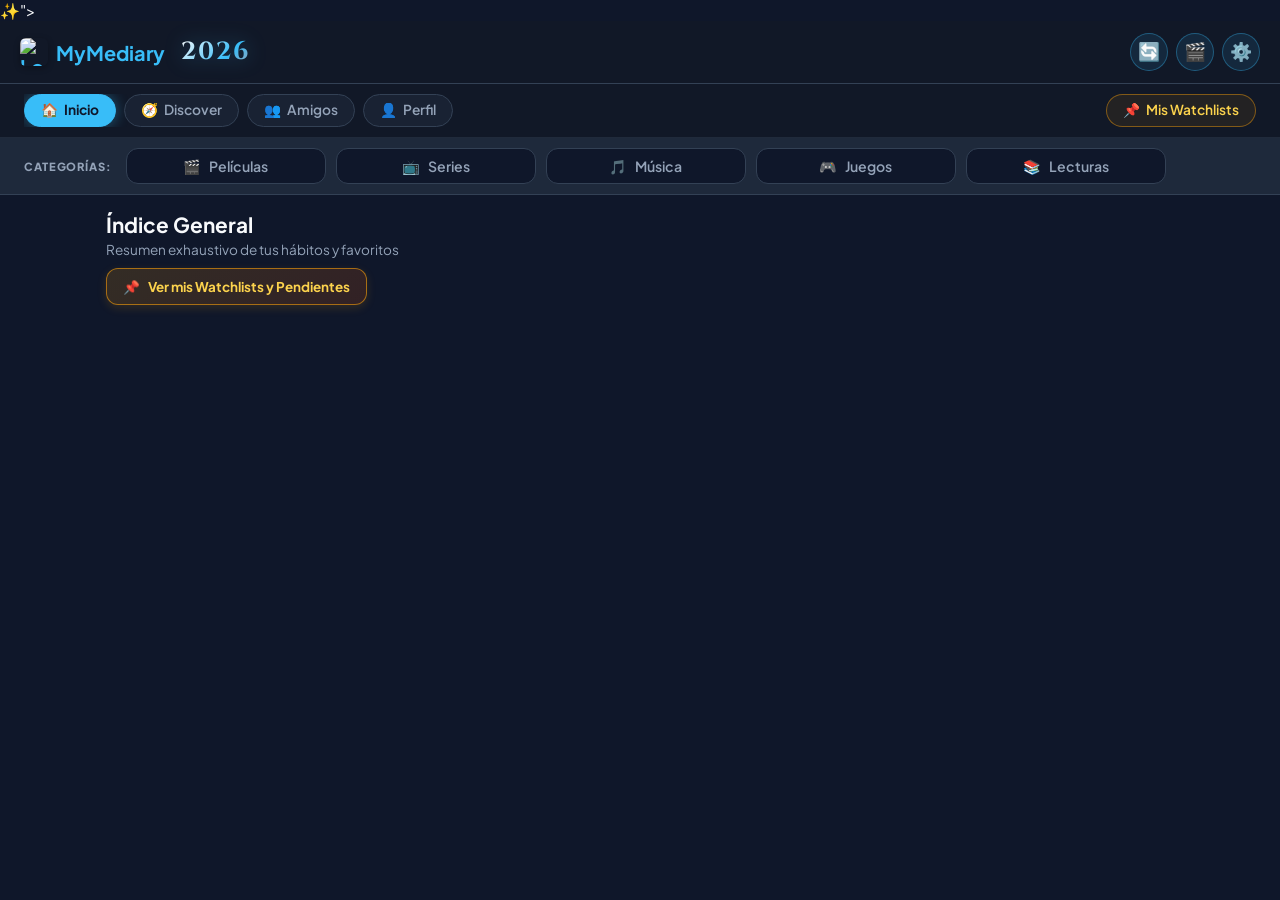
==== AppScript/Index.html @ 44e5a108 "Optimizar rendimiento, acelerar buscadores con cache en memoria, renderizado por DocumentFragment y " ====
<!DOCTYPE html>
<html lang="es">
<head>
<meta charset="UTF-8">
<title>✨ MyMediary</title>
<meta name="viewport" content="width=device-width, initial-scale=1.0, maximum-scale=1.0, user-scalable=no, viewport-fit=cover">
<meta name="theme-color" content="#111827">
<link rel="icon" type="image/png" href="./icon-192.png"><link rel="apple-touch-icon" href="./icon-192.png"><text y='.9em' font-size='90'>✨</text></svg>">
<link rel="manifest" href="data:application/manifest+json;utf8,{&quot;name&quot;:&quot;MyMediary&quot;,&quot;short_name&quot;:&quot;MyMediary&quot;,&quot;start_url&quot;:&quot;.&quot;,&quot;display&quot;:&quot;standalone&quot;,&quot;background_color&quot;:&quot;%23111827&quot;,&quot;theme_color&quot;:&quot;%23111827&quot;,&quot;icons&quot;:[{&quot;src&quot;:&quot;data:image/svg+xml,<svg xmlns='http://www.w3.org/2000/svg' viewBox='0 0 100 100'><rect width='100%25' height='100%25' fill='%23111827'/><text x='15' y='75' font-size='70'>✨</text></svg>&quot;,&quot;sizes&quot;:&quot;192x192 512x512&quot;,&quot;type&quot;:&quot;image/svg+xml&quot;}]}">
<meta name="apple-mobile-web-app-capable" content="yes">
<meta name="apple-mobile-web-app-status-bar-style" content="black-translucent">
<meta name="apple-mobile-web-app-title" content="MyMediary">
<link href="https://fonts.googleapis.com/css2?family=Cinzel:wght@600;700;800&family=Inter:wght@400;500;600;700&family=Outfit:wght@400;500;600;700&family=Plus+Jakarta+Sans:wght@400;500;600;700&display=swap" rel="stylesheet">
<link rel="stylesheet" href="https://cdn.jsdelivr.net/npm/flatpickr/dist/flatpickr.min.css">
<link rel="stylesheet" href="https://cdn.jsdelivr.net/npm/flatpickr/dist/themes/dark.css">
<script src="https://cdn.jsdelivr.net/npm/flatpickr"></script>
<script src="https://npmcdn.com/flatpickr/dist/l10n/es.js"></script>
<style>
:root{--font-family:'Plus Jakarta Sans',sans-serif;--font-scale:100%;--bg:#0f172a;--card:#1e293b;--card-hover:#334155;--accent:#38bdf8;--accent-hover:#0ea5e9;--text:#f8fafc;--muted:#94a3b8;--star-active:#f59e0b;--star-inactive:#475569;--border:#334155;--header-bg:#111827;--separator-bg:#0c1322;--danger:#ef4444;--danger-hover:#dc2626;--b-nav:70px;--tr:all .2s cubic-bezier(.4,0,.2,1)}
[data-theme="oled"]{--bg:#000000;--card:#121212;--card-hover:#1e1e1e;--accent:#10b981;--accent-hover:#059669;--text:#fff;--muted:#888;--star-active:#fbbf24;--star-inactive:#333;--border:#242424;--header-bg:#0a0a0a;--separator-bg:#050505}[data-theme="dracula"]{--bg:#1e1f29;--card:#282a36;--card-hover:#383a59;--accent:#ff79c6;--accent-hover:#bd93f9;--text:#f8f8f2;--muted:#6272a4;--star-active:#f1fa8c;--star-inactive:#44475a;--border:#44475a;--header-bg:#191a21;--separator-bg:#14151b}
[data-theme="espresso"]{--bg:#1c1917;--card:#292524;--card-hover:#44403c;--accent:#f59e0b;--accent-hover:#d97706;--text:#fafaf9;--muted:#a8a29e;--star-active:#fbbf24;--star-inactive:#57534e;--border:#44403c;--header-bg:#141210;--separator-bg:#0c0a09}html{font-size:var(--font-scale)}*{box-sizing:border-box;margin:0;padding:0;-webkit-tap-highlight-color:transparent}body, button, input, select, textarea{font-family:var(--font-family)}
body{background:var(--bg);color:var(--text);min-height:100vh;padding-bottom:40px}header{background:var(--header-bg);border-bottom:1px solid var(--border);padding:12px 20px;display:flex;justify-content:space-between;align-items:center;position:sticky;top:0;z-index:100}.header-brand, .header-actions{display:flex;align-items:center;gap:16px}.header-actions{gap:8px}.logo{font-size:1.25rem;font-weight:700;color:var(--accent);cursor:pointer;transition:var(--tr)}
.logo:hover{filter:drop-shadow(0 0 8px rgba(56,189,248,.6))}.year-display{font-family:'Cinzel',serif;font-size:1.55rem;font-weight:700;letter-spacing:0.1em;background:linear-gradient(135deg,#f8fafc 0%,var(--accent) 65%,var(--muted) 100%);-webkit-background-clip:text;-webkit-text-fill-color:transparent;user-select:none;line-height:1;filter:drop-shadow(0 0 10px rgba(56,189,248,0.3))}
.btn-header-icon{background:rgba(56,189,248,0.1);border:1px solid rgba(56,189,248,0.35);color:var(--accent);border-radius:50%;width:38px;height:38px;padding:0;margin:0;display:inline-grid;place-items:center;cursor:pointer;font-size:1.12rem;line-height:1;transition:var(--tr);outline:none;overflow:hidden}.btn-header-icon .btn-icon-glyph{display:flex;align-items:center;justify-content:center;width:100%;height:100%;line-height:1;text-align:center;font-family:"Apple Color Emoji","Segoe UI Emoji","Noto Color Emoji",sans-serif;margin:0;padding:0}.btn-header-icon:hover{background:var(--accent);color:#0f172a;transform:translateY(-1px);box-shadow:0 0 14px rgba(56,189,248,0.4)}.btn-refresh.spinning{animation:spinRefresh 0.8s linear infinite}
@keyframes spinRefresh{from{transform:rotate(0deg)}to{transform:rotate(360deg)}}/* NAVEGACIÓN WEB EN DOS FILAS DIFERENCIADAS (SECCIONES VS CATEGORÍAS) */ .web-nav-wrapper{background:var(--header-bg);border-bottom:1px solid var(--border);display:flex;flex-direction:column}.nav-sections-row{display:flex;align-items:center;justify-content:space-between;padding:10px 24px;border-bottom:1px solid rgba(51,65,85,0.45);background:var(--header-bg);gap:12px;flex-wrap:wrap}
.nav-sections-group{display:flex;align-items:center;gap:8px;overflow-x:auto}.nav-sec-btn{background:rgba(30,41,59,0.6);border:1px solid var(--border);color:var(--muted);padding:7px 16px;border-radius:20px;font-weight:600;cursor:pointer;white-space:nowrap;transition:var(--tr);font-size:.86rem;display:inline-flex;align-items:center;gap:6px;line-height:1.2}
.nav-sec-btn:hover{color:var(--text);border-color:rgba(56,189,248,.6);background:rgba(56,189,248,.08);transform:translateY(-1px)}.nav-sec-btn.active{background:var(--accent);color:#0f172a;border-color:var(--accent);font-weight:700;box-shadow:0 0 14px rgba(56,189,248,.4)}.nav-sec-btn.nav-sec-wl{border-color:rgba(245,158,11,0.45);color:#fcd34d;background:rgba(245,158,11,0.08)}
.nav-sec-btn.nav-sec-wl:hover{border-color:#f59e0b;background:rgba(245,158,11,0.16);color:#fde68a}.nav-sec-btn.nav-sec-wl.active{background:linear-gradient(135deg,#f59e0b,#d97706);color:#0f172a;border-color:#f59e0b;box-shadow:0 0 14px rgba(245,158,11,.45)}.nav-categories-row{display:flex;align-items:center;gap:10px;padding:10px 24px;background:var(--card);overflow-x:auto}
.nav-cats-label{font-size:0.7rem;font-weight:800;text-transform:uppercase;letter-spacing:0.08em;color:var(--muted);white-space:nowrap;margin-right:4px;user-select:none}.nav-cat-card{flex:1;min-width:125px;max-width:200px;background:var(--bg);border:1px solid var(--border);color:var(--muted);padding:9px 14px;border-radius:12px;font-weight:600;cursor:pointer;white-space:nowrap;transition:var(--tr);font-size:.88rem;display:flex;align-items:center;justify-content:center;gap:8px;line-height:1.2}
.nav-cat-card:hover{color:var(--text);border-color:rgba(56,189,248,.55);background:rgba(56,189,248,.08);transform:translateY(-1px);box-shadow:0 4px 12px rgba(0,0,0,.25)}.nav-cat-card.active{background:rgba(56,189,248,0.16);color:var(--accent);border-color:var(--accent);font-weight:700;box-shadow:0 0 14px rgba(56,189,248,.25)}/* BARRA INFERIOR MÓVIL REORGANIZADA CON 5 BOTONES */
.mobile-bottom-nav{display:none;position:fixed;bottom:0;left:0;right:0;height:var(--b-nav);background:var(--header-bg);border-top:1px solid var(--border);z-index:1000;justify-content:space-around;align-items:center;padding:0 8px env(safe-area-inset-bottom)}.mobile-nav-btn{background:none;border:none;color:var(--muted);display:flex;flex-direction:column;align-items:center;justify-content:center;gap:3px;font-size:.7rem;font-weight:600;flex:1;height:100%;cursor:pointer;transition:var(--tr);padding:0}
.mobile-nav-btn .icon{font-size:1.25rem;line-height:1;display:flex;align-items:center;justify-content:center;transition:transform .2s ease;font-family:"Apple Color Emoji","Segoe UI Emoji","Noto Color Emoji",sans-serif}.mobile-nav-btn:hover .icon{transform:scale(1.15)}.mobile-nav-btn.active{color:var(--accent);font-weight:700}/* BOTÓN CENTRAL DESTACADO (+) */ .mobile-center-btn-wrap{flex:1;display:flex;justify-content:center;align-items:center;height:100%;position:relative}
.btn-mobile-center-plus{width:48px;height:48px;padding:0;margin:0;border-radius:50%;background:linear-gradient(135deg, var(--accent) 0%, var(--accent-hover) 100%);color:#0f172a;border:none;display:grid;place-items:center;line-height:1;box-shadow:0 6px 18px rgba(56,189,248,0.5);cursor:pointer;transform:translateY(-8px);transition:var(--tr);outline:none}
.btn-mobile-center-plus:active{transform:translateY(-4px) scale(0.95);box-shadow:0 2px 10px rgba(56,189,248,0.4)}.container{max-width:1100px;margin:16px auto;padding:0 16px}.dashboard-vertical-list{display:flex;flex-direction:column;gap:16px;margin-top:16px}.cat-wide-card{background:var(--card);border:1px solid var(--border);border-radius:16px;padding:20px;transition:var(--tr)}
.cat-wide-card:hover{border-color:rgba(56,189,248,.5);box-shadow:0 8px 24px rgba(0,0,0,.35)}.cat-wide-header{display:flex;justify-content:space-between;align-items:center;border-bottom:1px solid rgba(51,65,85,.6);padding-bottom:12px;margin-bottom:14px;cursor:pointer}.cat-wide-title{font-size:1.15rem;font-weight:700;display:flex;align-items:center;gap:8px}.cat-wide-total{background:var(--bg);border:1px solid var(--border);border-radius:10px;padding:4px 12px;font-weight:700;font-size:.95rem;color:var(--accent);transition:var(--tr);display:inline-flex;align-items:center;gap:8px}
.cat-wide-header:hover .cat-wide-total{border-color:var(--accent);box-shadow:0 0 10px rgba(56,189,248,.3)}.cat-wide-body{display:grid;grid-template-columns:1fr 1fr;gap:16px}.cat-subtotals-wrap{display:flex;flex-wrap:wrap;gap:8px;margin-bottom:12px;grid-column:span 2}.subtotal-pill{background:var(--bg);border:1px solid var(--border);border-radius:8px;padding:5px 10px;font-size:.8rem;color:var(--muted);transition:var(--tr)}
.subtotal-pill:hover{border-color:rgba(56,189,248,.4);color:var(--text)}.subtotal-pill strong{color:var(--text)}.highlight-card{background:var(--bg);border:1px solid rgba(51,65,85,.5);border-radius:12px;padding:12px 16px;transition:var(--tr);position:relative;overflow:hidden;cursor:pointer}
.highlight-card:hover{border-color:var(--accent);box-shadow:0 4px 14px rgba(56,189,248,0.25);transform:translateY(-2px)}.highlight-card-title{font-size:.75rem;font-weight:700;text-transform:uppercase;color:var(--accent);letter-spacing:.05em;margin-bottom:6px;display:flex;align-items:center;justify-content:space-between;gap:6px}
.highlight-main-txt{font-size:.95rem;font-weight:700;line-height:1.3;transition:opacity .25s ease-in-out}.highlight-sub-txt{font-size:.8rem;color:var(--muted);margin-top:4px;transition:opacity .25s ease-in-out}.carousel-indicator{font-size:.72rem;color:var(--muted);font-weight:600;background:rgba(51,65,85,.6);padding:1px 6px;border-radius:6px}.cat-top-bar{display:flex;justify-content:space-between;align-items:center;gap:12px;margin-bottom:16px;flex-wrap:wrap}.subtabs{display:flex;gap:8px;overflow-x:auto;padding-bottom:2px;scrollbar-width:none;-webkit-overflow-scrolling:touch;flex:1;min-width:200px}
.subtabs::-webkit-scrollbar{display:none}.subtab-btn{background:var(--card);border:1px solid var(--border);color:var(--muted);padding:8px 14px;border-radius:8px;font-size:.85rem;cursor:pointer;white-space:nowrap;flex-shrink:0;transition:var(--tr)}.subtab-btn:hover{color:var(--text);border-color:rgba(56,189,248,.6);background:rgba(56,189,248,.06);transform:translateY(-1px)}.subtab-btn.active{background:var(--card-hover);color:var(--text);border-color:var(--accent);font-weight:600;box-shadow:0 0 10px rgba(56,189,248,.25)}
.watchlist-dedicated-wrap{display:flex;align-items:center;gap:8px;flex-shrink:0}.btn-watchlist-special{background:linear-gradient(135deg,rgba(245,158,11,0.16),rgba(234,88,12,0.16));border:1px solid rgba(245,158,11,0.6);color:#fcd34d;padding:8px 15px;border-radius:12px;font-size:.84rem;font-weight:700;cursor:pointer;white-space:nowrap;display:inline-flex;align-items:center;gap:7px;transition:var(--tr);box-shadow:0 3px 10px rgba(245,158,11,0.15)}
.btn-watchlist-special:hover{background:linear-gradient(135deg,rgba(245,158,11,0.28),rgba(234,88,12,0.28));border-color:#f59e0b;color:#fff;transform:translateY(-1px);box-shadow:0 5px 14px rgba(245,158,11,0.3)}.btn-watchlist-special.active{background:linear-gradient(135deg,#f59e0b,#d97706);color:#0f172a;border-color:#fbbf24;box-shadow:0 0 16px rgba(245,158,11,0.45)}
.wl-badge-count{background:rgba(15,23,42,0.55);color:#fde68a;border-radius:10px;padding:1px 7px;font-size:0.74rem;font-weight:800}.btn-watchlist-special.active .wl-badge-count{background:rgba(15,23,42,0.85);color:#fbbf24}.all-watchlists-panel{background:var(--card);border:1px solid rgba(245,158,11,0.35);border-radius:14px;padding:12px 14px;margin-bottom:16px}.all-watchlists-header{display:flex;justify-content:space-between;align-items:center;gap:8px;margin-bottom:10px;flex-wrap:wrap}.all-watchlists-title{font-size:0.82rem;font-weight:800;text-transform:uppercase;letter-spacing:0.05em;color:#fbbf24;display:flex;align-items:center;gap:6px}
.all-watchlists-bar{display:flex;gap:8px;overflow-x:auto;padding-bottom:4px;scrollbar-width:none;flex-wrap:wrap}.all-watchlists-bar::-webkit-scrollbar{display:none}.wl-cat-pill{background:var(--bg);border:1px solid var(--border);color:var(--muted);padding:7px 13px;border-radius:10px;font-size:0.82rem;font-weight:600;cursor:pointer;white-space:nowrap;display:inline-flex;align-items:center;gap:6px;transition:var(--tr)}
.wl-cat-pill:hover{border-color:rgba(245,158,11,0.6);color:var(--text);transform:translateY(-1px)}.wl-cat-pill.active{background:rgba(245,158,11,0.18);border-color:#f59e0b;color:#fde68a;font-weight:700;box-shadow:0 0 12px rgba(245,158,11,0.25)}.search-row{display:flex;gap:10px;margin-bottom:16px;align-items:center}.search-box{position:relative;flex:1}.search-input{width:100%;padding:14px 18px;border-radius:12px;border:1px solid var(--border);background:var(--card);color:var(--text);font-size:1rem;outline:none;transition:var(--tr)}
.search-input:hover{border-color:rgba(56,189,248,.4)}.search-input:focus{border-color:var(--accent);box-shadow:0 0 16px rgba(56,189,248,.2)}.search-results{position:absolute;top:105%;left:0;right:0;background:var(--card);border:1px solid var(--border);border-radius:12px;max-height:350px;overflow-y:auto;z-index:50;display:none;box-shadow:0 8px 24px rgba(0,0,0,.6)}
.result-item{display:flex;gap:12px;padding:12px 16px;cursor:pointer;border-bottom:1px solid var(--border);align-items:center;transition:background .15s}.result-item:hover{background:var(--card-hover)}.result-thumb{width:42px;height:60px;object-fit:cover;border-radius:4px;background:#334155;flex-shrink:0}
.btn-action-manual{background:rgba(56,189,248,.12);border:1px solid var(--accent);color:var(--accent);padding:0 16px;border-radius:12px;font-weight:600;font-size:0.88rem;height:50px;cursor:pointer;white-space:nowrap;transition:var(--tr);display:inline-flex;align-items:center;gap:6px}
.btn-action-manual:hover{background:var(--accent);color:#0f172a;transform:translateY(-1px);box-shadow:0 4px 14px rgba(56,189,248,.35)}.concierto-box{background:var(--header-bg);border:1px dashed var(--accent);border-radius:14px;padding:20px;margin-bottom:20px;position:relative}.btn-close-concierto, .btn-close-form{position:absolute;top:14px;right:14px;background:rgba(51,65,85,.5);border:1px solid var(--border);color:var(--muted);border-radius:50%;width:32px;height:32px;padding:0;line-height:1;display:grid;place-items:center;cursor:pointer;font-size:1rem;transition:var(--tr)}
.btn-close-concierto:hover, .btn-close-form:hover{background:rgba(239,68,68,.2);color:var(--danger);border-color:var(--danger);transform:scale(1.08);box-shadow:0 0 10px rgba(239,68,68,.4)}.btn-toggle-tipo{background:var(--card);border:1px solid var(--border);color:var(--muted);padding:10px 18px;border-radius:8px;cursor:pointer;font-weight:600;font-size:.9rem;transition:var(--tr)}
.btn-toggle-tipo:hover{color:var(--text);border-color:rgba(56,189,248,.5);transform:translateY(-1px)}.btn-toggle-tipo.active{background:var(--accent);color:#0f172a;border-color:var(--accent);box-shadow:0 0 12px rgba(56,189,248,.35)}.artistas-seleccionados-wrap{display:flex;flex-wrap:wrap;gap:8px;margin:10px 0 14px;min-height:36px}.tag-artista{background:var(--card-hover);border:1px solid var(--border);border-radius:20px;padding:5px 12px;display:inline-flex;align-items:center;gap:8px;font-size:.85rem;color:var(--text);transition:var(--tr)}
.tag-artista:hover{border-color:var(--accent)}.tag-artista img{width:22px;height:22px;border-radius:50%;object-fit:cover}.tag-artista-remove{cursor:pointer;color:var(--muted);font-weight:bold;margin-left:4px;transition:var(--tr)}.tag-artista-remove:hover{color:var(--danger);transform:scale(1.2)}.detail-card{background:var(--card);border:1px solid var(--border);border-radius:16px;padding:20px;margin-bottom:24px;display:none;position:relative}
.media-info{display:flex;gap:16px;margin-bottom:16px}.media-poster{width:100px;height:145px;object-fit:cover;border-radius:8px;flex-shrink:0;background:#334155}.media-meta h3{font-size:1.15rem;margin-bottom:4px;padding-right:28px}.media-meta .sub-title{font-size:.9rem;color:var(--muted);margin-bottom:4px}.media-meta .author-year{font-size:.85rem;color:var(--accent);margin-bottom:8px}
.media-meta p{font-size:.82rem;color:var(--muted);line-height:1.4;max-height:80px;overflow-y:auto}.form-group{margin-bottom:14px}.form-group label{display:block;font-size:.82rem;color:var(--muted);margin-bottom:6px}.date-row{display:flex;gap:10px;align-items:flex-end}.form-input, .settings-select{background:var(--bg);border:1px solid var(--border);border-radius:8px;padding:12px 14px;color:var(--text);width:100%;outline:none;font-size:.92rem;min-height:44px;transition:var(--tr)}
.form-input:hover, .settings-select:hover{border-color:rgba(56,189,248,.4)}.form-input:focus, .settings-select:focus{border-color:var(--accent);box-shadow:0 0 12px rgba(56,189,248,.2)}.date-input{cursor:pointer}.checkbox-row{display:flex;align-items:center;gap:8px;margin-top:8px;font-size:.82rem;color:var(--muted);min-height:36px}.btn-today-pill{background:rgba(56,189,248,0.12);border:1px solid var(--accent);color:var(--accent);border-radius:8px;font-size:.78rem;font-weight:700;height:44px;padding:0 12px;cursor:pointer;white-space:nowrap;transition:var(--tr);display:inline-flex;align-items:center;justify-content:center}
.btn-today-pill:hover{background:var(--accent);color:#0f172a;transform:translateY(-1px)}.stars-wrapper{display:inline-flex;align-items:center;gap:4px;cursor:pointer;font-size:2rem;user-select:none}.star-box{position:relative;display:inline-block;color:var(--star-inactive);width:2rem;height:2rem;text-align:center;transition:transform .15s ease}.star-box:hover{transform:scale(1.15)}
.star-box.full{color:var(--star-active)}.star-box.half{background:linear-gradient(90deg,var(--star-active) 50%,var(--star-inactive) 50%);-webkit-background-clip:text;-webkit-text-fill-color:transparent}textarea.comment-box{width:100%;background:var(--bg);border:1px solid var(--border);border-radius:8px;padding:12px;color:var(--text);resize:vertical;min-height:70px;outline:none;font-size:.92rem;transition:var(--tr)}
textarea.comment-box:hover{border-color:rgba(56,189,248,.4)}textarea.comment-box:focus{border-color:var(--accent);box-shadow:0 0 12px rgba(56,189,248,.2)}.btn-save{background:var(--accent);color:#0f172a;border:none;padding:14px 20px;border-radius:10px;font-weight:700;cursor:pointer;width:100%;font-size:.95rem;min-height:48px;transition:var(--tr)}
.btn-save:hover{background:var(--accent-hover);transform:translateY(-2px);box-shadow:0 6px 18px rgba(56,189,248,.35)}.btn-save:active{transform:translateY(0)}.history-header{display:flex;justify-content:space-between;align-items:center;margin:24px 0 14px;flex-wrap:wrap;gap:8px}.history-title{font-size:1.15rem;font-weight:700;margin:0}
.btn-toggle-filter{background:rgba(56,189,248,0.1);border:1px solid var(--border);color:var(--muted);padding:6px 14px;border-radius:20px;font-size:0.8rem;font-weight:600;cursor:pointer;transition:var(--tr);display:inline-flex;align-items:center;gap:6px}.btn-toggle-filter:hover{border-color:var(--accent);color:var(--text)}.btn-toggle-filter.active{background:var(--accent);color:#0f172a;border-color:var(--accent);font-weight:700}
.badge-rewatch{display:inline-flex;align-items:center;gap:3px;background:rgba(245,158,11,0.15);color:var(--star-active);border:1px solid rgba(245,158,11,0.3);border-radius:4px;padding:1px 6px;font-size:0.72rem;font-weight:700;margin-left:6px;vertical-align:middle}.table-container{width:100%;overflow-x:auto;background:var(--card);border:1px solid var(--border);border-radius:12px}.history-table{width:100%;border-collapse:collapse;text-align:left;font-size:.9rem}
.history-table th{background:var(--header-bg);padding:12px 14px;color:var(--muted);font-size:.78rem;text-transform:uppercase;letter-spacing:.05em;border-bottom:1px solid var(--border);white-space:nowrap}.history-table td{padding:12px 14px;border-bottom:1px solid var(--border);vertical-align:middle}.history-table tr:last-child td{border-bottom:none}.month-separator-tr{background:var(--separator-bg) !important}
.month-separator-td{padding:9px 18px !important;color:var(--accent);font-size:0.8rem;font-weight:700;letter-spacing:0.08em;text-transform:uppercase;border-top:1px solid rgba(56,189,248,0.25) !important;border-bottom:1px solid rgba(56,189,248,0.15) !important}.month-separator-card{padding:7px 14px;background:rgba(56,189,248,0.08);border-left:3px solid var(--accent);border-radius:4px;color:var(--accent);font-size:0.78rem;font-weight:700;letter-spacing:0.08em;text-transform:uppercase;margin:6px 0 2px}
.row-month-even{background:rgba(15,23,42,0.4)}.row-month-odd{background:rgba(30,41,59,0.35)}.row-highlighted{animation:highlightRow 2.5s ease-out}@keyframes highlightRow{0%{background:rgba(56,189,248,0.45)}100%{background:transparent}}.editable-cell{cursor:pointer;border-radius:6px;padding:4px 6px;transition:var(--tr)}.editable-cell:hover{background:rgba(56,189,248,.12);outline:1px dashed rgba(56,189,248,.5);transform:translateY(-1px)}
.clickable-title{cursor:pointer}.clickable-title:hover .col-main-title{color:var(--accent);text-decoration:underline}.col-fecha{white-space:nowrap;font-size:.85rem;color:var(--accent);font-weight:500}.col-horas{white-space:nowrap;font-size:.85rem;color:#a7f3d0;font-weight:600;text-align:center}.col-titulo-wrapper{display:flex;align-items:center;gap:12px}
.col-thumb{width:36px;height:50px;object-fit:cover;border-radius:4px;background:#334155;flex-shrink:0;transition:transform 0.2s}.clickable-title:hover .col-thumb{transform:scale(1.08)}.col-main-title{font-weight:700;font-size:.95rem;line-height:1.3;transition:color 0.15s}.col-sub-meta{font-size:.8rem;color:var(--muted);margin-top:2px}
.rating-badge{display:inline-flex;align-items:center;gap:2px;font-size:1.1rem;line-height:1}.h-star{color:var(--star-inactive);display:inline-block}.h-star.full{color:var(--star-active)}.h-star.half{background:linear-gradient(90deg,var(--star-active) 50%,var(--star-inactive) 50%);-webkit-background-clip:text;-webkit-text-fill-color:transparent}
.col-comment{font-size:.85rem;color:var(--muted);font-style:italic;max-width:250px;word-break:break-word}.btn-delete{background:none;border:1px solid transparent;color:var(--muted);border-radius:6px;width:32px;height:32px;padding:0;line-height:1;display:inline-grid;place-items:center;cursor:pointer;font-size:1rem;transition:var(--tr)}
.btn-delete:hover{background:rgba(239,68,68,.18);color:var(--danger);border-color:rgba(239,68,68,.4);transform:scale(1.1);box-shadow:0 0 10px rgba(239,68,68,.3)}.mobile-history-list{display:none;flex-direction:column;gap:12px}.mobile-history-card{background:var(--card);border:1px solid var(--border);border-radius:12px;padding:14px;position:relative;display:flex;flex-direction:column;gap:10px;transition:var(--tr)}
.mobile-history-card:hover{border-color:rgba(56,189,248,.4)}.m-card-top{display:flex;gap:12px;align-items:flex-start}.m-card-thumb{width:50px;height:72px;object-fit:cover;border-radius:6px;background:#334155;flex-shrink:0}.m-card-info{flex:1;padding-right:28px}.m-card-title{font-weight:700;font-size:.95rem;line-height:1.25;margin-bottom:2px;cursor:pointer}.m-card-title:hover{color:var(--accent)}
.m-card-meta{font-size:.78rem;color:var(--muted)}.m-card-dates{font-size:.75rem;color:var(--accent);font-weight:600;margin-top:4px;display:inline-block}.m-card-horas{display:inline-block;background:rgba(167,243,208,.12);color:#a7f3d0;font-size:.75rem;font-weight:700;padding:2px 8px;border-radius:4px;margin-top:4px}
.m-card-btn-delete{position:absolute;top:10px;right:10px;width:30px;height:30px;padding:0;line-height:1;background:none;border:1px solid transparent;color:var(--muted);font-size:1.1rem;border-radius:6px;display:grid;place-items:center;cursor:pointer;transition:var(--tr)}.m-card-btn-delete:hover{background:rgba(239,68,68,.18);color:var(--danger);border-color:rgba(239,68,68,.4);transform:scale(1.1)}.m-card-bottom{border-top:1px solid rgba(51,65,85,.5);padding-top:8px;display:flex;justify-content:space-between;align-items:center;gap:8px}
.m-card-comment{font-size:.8rem;color:var(--muted);font-style:italic;flex:1}/* ESTILOS DE WATCHLIST & DISCOVER */ .watchlist-grid, .discover-grid{display:grid;grid-template-columns:repeat(auto-fill, minmax(160px, 1fr));gap:14px;margin-top:14px}.watchlist-card, .discover-card{background:var(--card);border:1px solid var(--border);border-radius:12px;overflow:hidden;display:flex;flex-direction:column;position:relative;transition:var(--tr)}
.watchlist-card:hover, .discover-card:hover{border-color:var(--accent);transform:translateY(-3px);box-shadow:0 8px 24px rgba(0,0,0,0.4)}.watchlist-poster, .discover-poster{width:100%;aspect-ratio:2/3;object-fit:cover;background:#334155;cursor:pointer}.watchlist-body, .discover-body{padding:10px 12px;flex:1;display:flex;flex-direction:column;justify-content:space-between}.watchlist-item-title, .discover-item-title{font-weight:700;font-size:0.9rem;line-height:1.25;margin-bottom:4px}
.watchlist-item-meta, .discover-item-meta{font-size:0.75rem;color:var(--muted);margin-bottom:8px}.watchlist-actions, .discover-actions{display:flex;gap:6px;margin-top:6px}.btn-wl-play{background:var(--accent);color:#0f172a;border:none;border-radius:6px;font-weight:700;font-size:0.78rem;padding:6px 10px;flex:1;cursor:pointer;transition:var(--tr)}
.btn-wl-play:hover{background:var(--accent-hover)}.btn-wl-del{background:rgba(239,68,68,0.15);color:var(--danger);border:1px solid rgba(239,68,68,0.3);border-radius:6px;width:30px;height:30px;padding:0;line-height:1;display:grid;place-items:center;cursor:pointer;font-size:0.85rem}.btn-wl-del:hover{background:var(--danger);color:#fff}.discover-section-title{font-size:1.1rem;font-weight:700;color:var(--accent);margin:24px 0 10px;display:flex;align-items:center;gap:8px}
.btn-add-discover{background:rgba(56,189,248,0.15);border:1px solid var(--accent);color:var(--accent);font-weight:700;border-radius:6px;padding:6px;width:100%;font-size:0.8rem;cursor:pointer;transition:var(--tr)}.btn-add-discover:hover{background:var(--accent);color:#0f172a}.btn-recommend{background:linear-gradient(135deg, #f59e0b, #ef4444);color:#fff;border:none;padding:10px 18px;border-radius:10px;font-weight:700;font-size:0.9rem;cursor:pointer;display:inline-flex;align-items:center;gap:8px;box-shadow:0 4px 14px rgba(245,158,11,0.35);transition:var(--tr)}
.btn-recommend:hover{transform:scale(1.03);filter:brightness(1.1);box-shadow:0 6px 20px rgba(245,158,11,0.5)}/* SHUFFLE MODAL */ .shuffle-container{text-align:center;padding:10px 0}.shuffle-poster-box{width:160px;height:240px;margin:0 auto 16px;border-radius:12px;overflow:hidden;border:2px solid var(--accent);box-shadow:0 10px 30px rgba(0,0,0,0.6);background:#1e293b;position:relative}
.shuffle-poster-img{width:100%;height:100%;object-fit:cover;transition:transform 0.1s ease}/* MODAL AGREGADO RÁPIDO */ .quick-add-grid{display:grid;grid-template-columns:1fr 1fr;gap:10px;margin-top:14px}.btn-quick-sub{background:var(--bg);border:1px solid var(--border);border-radius:12px;padding:12px;text-align:left;cursor:pointer;transition:var(--tr);display:flex;align-items:center;gap:10px;font-size:0.88rem;font-weight:600;color:var(--text)}
.btn-quick-sub:hover{border-color:var(--accent);background:rgba(56,189,248,0.1);transform:translateY(-1px)}.modal-overlay{position:fixed;inset:0;background:rgba(0,0,0,.75);backdrop-filter:blur(4px);display:flex;align-items:center;justify-content:center;z-index:1500;animation:fadeInModal .2s ease-out}
.modal-box{background:var(--card);border:1px solid var(--border);border-radius:16px;padding:24px;width:92%;max-width:440px;box-shadow:0 16px 36px rgba(0,0,0,.6);animation:popInModal .25s cubic-bezier(.34,1.56,.64,1);max-height:90vh;overflow-y:auto}.modal-box h3{margin-bottom:14px;font-size:1.1rem;color:var(--accent)}.modal-actions{display:flex;justify-content:flex-end;gap:10px;margin-top:18px}.btn-modal-cancel{background:none;border:1px solid var(--border);color:var(--muted);padding:10px 18px;border-radius:8px;cursor:pointer;font-size:.9rem;font-weight:600;transition:var(--tr)}
.btn-modal-cancel:hover{background:rgba(255,255,255,.05);color:var(--text);border-color:var(--muted);transform:translateY(-1px)}.btn-modal-save{background:var(--accent);border:none;color:#0f172a;font-weight:700;padding:10px 20px;border-radius:8px;cursor:pointer;font-size:.9rem;transition:var(--tr)}
.btn-modal-save:hover{background:var(--accent-hover);transform:translateY(-1px);box-shadow:0 4px 14px rgba(56,189,248,.4)}.modal-confirm-icon{width:48px;height:48px;border-radius:50%;background:rgba(239,68,68,.15);color:var(--danger);display:grid;place-items:center;line-height:1;font-size:1.5rem;margin-bottom:14px;border:1px solid rgba(239,68,68,.3)}
.btn-modal-danger{background:var(--danger);border:none;color:#fff;font-weight:700;padding:10px 20px;border-radius:8px;cursor:pointer;font-size:.9rem;transition:var(--tr)}.btn-modal-danger:hover{background:var(--danger-hover);transform:translateY(-1px);box-shadow:0 4px 14px rgba(239,68,68,.4)}.ficha-grid{display:flex;gap:18px;margin-bottom:14px}
.ficha-poster{width:125px;height:180px;object-fit:cover;border-radius:10px;background:#334155;flex-shrink:0;box-shadow:0 6px 16px rgba(0,0,0,0.4)}.ficha-meta{flex:1;font-size:0.86rem;line-height:1.45}.ficha-meta-item{margin-bottom:6px;color:var(--muted)}.ficha-meta-item strong{color:var(--text)}.ficha-sinopsis-box{background:var(--bg);border:1px solid var(--border);border-radius:10px;padding:12px;font-size:0.84rem;color:var(--muted);line-height:1.45;max-height:120px;overflow-y:auto}
.switch-wrap{display:flex;align-items:center;justify-content:space-between;padding:6px 0}.switch-label{font-size:0.92rem;color:var(--text);font-weight:500}.switch-toggle{position:relative;display:inline-block;width:46px;height:26px}.switch-toggle input{opacity:0;width:0;height:0}.switch-slider{position:absolute;cursor:pointer;top:0;left:0;right:0;bottom:0;background-color:var(--card-hover);transition:.3s;border-radius:34px;border:1px solid var(--border)}
.switch-slider:before{position:absolute;content:"";height:18px;width:18px;left:3px;bottom:3px;background-color:var(--text);transition:.3s;border-radius:50%}.switch-toggle input:checked + .switch-slider{background-color:var(--accent);border-color:var(--accent)}.switch-toggle input:checked + .switch-slider:before{transform:translateX(20px);background-color:#0f172a}
.toast-popup{position:fixed;top:20px;right:20px;background:var(--card);border:1px solid var(--accent);color:var(--text);padding:14px 20px;border-radius:12px;font-size:0.9rem;font-weight:600;box-shadow:0 10px 30px rgba(0,0,0,0.5);z-index:2000;display:flex;align-items:center;gap:10px;animation:slideDownToast 0.3s cubic-bezier(0.34, 1.3, 0.64, 1)}
@keyframes slideDownToast{from{transform:translateY(-40px);opacity:0}to{transform:translateY(0);opacity:1}}.profile-section-title{font-size:0.82rem;font-weight:700;text-transform:uppercase;letter-spacing:0.06em;color:var(--accent);margin:14px 0 8px}.profile-grid-records{display:grid;grid-template-columns:1fr 1fr 1fr;gap:8px;margin-bottom:12px}.profile-grid-highlights{display:grid;grid-template-columns:1fr 1fr 1fr;gap:8px;margin-bottom:12px}
.profile-grid-fun{display:grid;grid-template-columns:1fr 1fr;gap:8px;margin-bottom:12px}.profile-stat-box{background:var(--bg);border:1px solid var(--border);border-radius:12px;padding:10px 12px;display:flex;flex-direction:column;justify-content:center}.profile-stat-label{font-size:0.7rem;color:var(--muted);text-transform:uppercase;font-weight:700;letter-spacing:0.04em}.profile-stat-val{font-size:1.05rem;font-weight:700;color:var(--text);margin-top:2px;word-break:break-word}
.profile-stat-sub{font-size:0.75rem;color:var(--accent);margin-top:2px}.profile-bar-row{display:flex;align-items:center;gap:8px;font-size:0.82rem;margin-bottom:6px}.profile-bar-name{width:125px;color:var(--muted);white-space:nowrap;overflow:hidden;text-overflow:ellipsis}.profile-bar-track{flex:1;height:8px;background:var(--border);border-radius:4px;overflow:hidden}
.profile-bar-fill{height:100%;background:var(--accent);border-radius:4px;transition:width 0.4s ease}.profile-bar-count{width:65px;text-align:right;font-weight:700;color:var(--text)}@keyframes fadeInModal{from{opacity:0}to{opacity:1}}@keyframes popInModal{from{opacity:0;transform:scale(.92) translateY(10px)}to{opacity:1;transform:scale(1) translateY(0)}}
@media (max-width: 768px){body{padding-bottom:calc(var(--b-nav) + 24px)}.web-nav-wrapper{display:none}.mobile-bottom-nav{display:flex}.container{padding:0 12px;margin:12px auto}.search-row{flex-direction:column;align-items:stretch}.btn-action-manual{justify-content:center}.cat-wide-body{grid-template-columns:1fr;gap:12px}.cat-subtotals-wrap{grid-column:span 1}.date-row{flex-direction:column;gap:8px;align-items:stretch}.btn-today-pill{width:100%;height:38px}.table-container{display:none}.mobile-history-list{display:flex}.modal-overlay{align-items:flex-end}.modal-box{width:100%;max-width:100%;border-bottom-left-radius:0;border-bottom-right-radius:0;padding:24px 20px calc(24px + env(safe-area-inset-bottom));animation:slideUpModal .25s cubic-bezier(.34,1.2,.64,1)}.ficha-grid{flex-direction:column;align-items:center;text-align:center}.ficha-poster{width:135px;height:195px}.profile-grid-records, .profile-grid-highlights, .profile-grid-fun{grid-template-columns:1fr;gap:8px}@keyframes slideUpModal{from{transform:translateY(100%)}to{transform:translateY(0)}}}
/* NUEVOS ESTILOS: DISCOVER MEJORADO, PERFIL COMPLETO Y CONFIGURACIÓN VISUAL */ .discover-section-title{justify-content:space-between}.btn-log-discover{background:rgba(16,185,129,0.14);border:1px solid rgba(16,185,129,0.45);color:#34d399;font-weight:700;border-radius:6px;padding:6px 8px;font-size:0.78rem;cursor:pointer;transition:var(--tr)}
.btn-log-discover:hover{background:#10b981;color:#0f172a}.discover-header-bar{display:flex;justify-content:space-between;align-items:flex-start;flex-wrap:wrap;gap:12px;margin-bottom:14px}.discover-controls{display:flex;align-items:center;gap:8px;flex-wrap:wrap}.discover-live-badge{display:inline-flex;align-items:center;gap:6px;background:rgba(16,185,129,0.12);border:1px solid rgba(16,185,129,0.35);color:#34d399;padding:5px 11px;border-radius:20px;font-size:0.75rem;font-weight:700}
.discover-live-dot{width:8px;height:8px;border-radius:50%;background:#10b981;box-shadow:0 0 8px #10b981;animation:pulseDot 1.8s infinite}@keyframes pulseDot{0%,100%{opacity:1;transform:scale(1)}50%{opacity:0.45;transform:scale(0.85)}}.discover-year-badge{position:absolute;top:8px;right:8px;background:rgba(15,23,42,0.88);backdrop-filter:blur(4px);border:1px solid rgba(56,189,248,0.4);color:var(--accent);font-size:0.7rem;font-weight:700;padding:2px 7px;border-radius:6px;pointer-events:none}
.discover-filter-bar{display:flex;gap:8px;overflow-x:auto;padding-bottom:6px;margin-bottom:8px;scrollbar-width:none;flex-wrap:wrap}.discover-filter-bar::-webkit-scrollbar{display:none}.discover-item-en-sub{font-size:0.76rem;color:var(--accent);font-style:italic;margin-bottom:4px;line-height:1.2;opacity:0.9}.discover-more-wrap{display:flex;justify-content:center;margin:14px 0 24px}
.btn-discover-more{background:rgba(56,189,248,0.12);border:1px solid var(--accent);color:var(--accent);padding:9px 22px;border-radius:20px;font-weight:700;font-size:0.84rem;cursor:pointer;transition:var(--tr);display:inline-flex;align-items:center;gap:8px}.btn-discover-more:hover{background:var(--accent);color:#0f172a;transform:translateY(-1px);box-shadow:0 4px 14px rgba(56,189,248,0.35)}.profile-hero-card{background:var(--card);border:1px solid var(--border);border-radius:18px;padding:22px;margin-bottom:20px;display:flex;gap:20px;align-items:center;justify-content:space-between;flex-wrap:wrap;box-shadow:0 8px 24px rgba(0,0,0,0.25)}
.profile-identity-wrap{display:flex;gap:18px;align-items:center;flex:1;min-width:250px}.profile-avatar-box{position:relative;width:86px;height:86px;border-radius:50%;border:3px solid var(--accent);overflow:hidden;background:var(--bg);flex-shrink:0;cursor:pointer;display:grid;place-items:center;line-height:1;font-size:2.4rem;box-shadow:0 0 18px rgba(56,189,248,0.3);transition:var(--tr)}
.profile-avatar-box:hover{transform:scale(1.05)}.profile-avatar-box img{width:100%;height:100%;object-fit:cover}.profile-avatar-edit-badge{position:absolute;bottom:0;right:0;left:0;background:rgba(15,23,42,0.82);color:var(--accent);font-size:0.65rem;text-align:center;padding:3px 0;font-weight:700}
.profile-info-col{flex:1}.profile-nick-row{display:flex;align-items:center;gap:8px;flex-wrap:wrap}.profile-nick-display{font-size:1.4rem;font-weight:800;color:var(--text)}.profile-google-pill{display:inline-flex;align-items:center;gap:5px;background:rgba(56,189,248,0.12);border:1px solid rgba(56,189,248,0.35);color:var(--accent);font-size:0.72rem;font-weight:700;padding:3px 10px;border-radius:20px}
.profile-bio-txt{font-size:0.86rem;color:var(--muted);margin-top:4px}.profile-google-box{display:flex;flex-direction:column;gap:8px;align-items:flex-end}.btn-google-login{background:#ffffff;color:#1f2937;border:1px solid #d1d5db;border-radius:10px;padding:9px 15px;font-size:0.84rem;font-weight:700;cursor:pointer;display:inline-flex;align-items:center;gap:8px;transition:var(--tr);box-shadow:0 2px 8px rgba(0,0,0,0.2)}
.btn-google-login:hover{transform:translateY(-1px);box-shadow:0 4px 14px rgba(255,255,255,0.2)}.btn-edit-profile{background:rgba(56,189,248,0.12);border:1px solid var(--accent);color:var(--accent);border-radius:10px;padding:8px 14px;font-size:0.82rem;font-weight:700;cursor:pointer;transition:var(--tr)}
.btn-edit-profile:hover{background:var(--accent);color:#0f172a}.avatar-presets-grid{display:grid;grid-template-columns:repeat(6, 1fr);gap:8px;margin:10px 0}.avatar-preset-btn{background:var(--bg);border:2px solid var(--border);border-radius:50%;width:48px;height:48px;padding:0;line-height:1;display:grid;place-items:center;font-size:1.45rem;font-family:"Apple Color Emoji","Segoe UI Emoji","Noto Color Emoji",sans-serif;cursor:pointer;transition:var(--tr);margin:0 auto;overflow:hidden}
.avatar-preset-btn:hover, .avatar-preset-btn.selected{border-color:var(--accent);transform:scale(1.1);box-shadow:0 0 12px rgba(56,189,248,0.35)}/* RECORTE INTERACTIVO 1:1 DE FOTO DE PERFIL */ .cropper-panel-1x1{background:var(--bg);border:1px dashed var(--accent);border-radius:14px;padding:14px;margin-top:10px;text-align:center}
.cropper-stage-wrap{width:220px;height:220px;margin:8px auto;position:relative;border-radius:14px;overflow:hidden;border:2px solid var(--accent);background:#090d16;cursor:grab;touch-action:none;user-select:none;box-shadow:0 8px 24px rgba(0,0,0,0.5)}.cropper-stage-wrap:active{cursor:grabbing}.cropper-stage-wrap canvas{width:100%;height:100%;display:block}
.cropper-overlay-guide{position:absolute;inset:0;pointer-events:none;border-radius:50%;border:1px dashed rgba(255,255,255,0.55);box-shadow:0 0 0 999px rgba(0,0,0,0.28)}.favs-grid{display:grid;grid-template-columns:repeat(auto-fill, minmax(245px, 1fr));gap:12px;margin-bottom:20px}.fav-slot-card{background:var(--card);border:1px solid var(--border);border-radius:14px;padding:12px;display:flex;gap:12px;align-items:center;transition:var(--tr);position:relative}.fav-slot-card:hover{border-color:var(--accent);transform:translateY(-2px);box-shadow:0 6px 18px rgba(0,0,0,0.35)}.fav-slot-poster{width:56px;height:80px;border-radius:8px;object-fit:cover;background:var(--bg);border:1px solid var(--border);flex-shrink:0;display:flex;align-items:center;justify-content:center;font-size:1.5rem;color:var(--muted);overflow:hidden}
.fav-slot-poster img{width:100%;height:100%;object-fit:cover}.fav-slot-info{flex:1;min-width:0}.fav-slot-top-row{display:flex;justify-content:space-between;align-items:center;gap:4px;margin-bottom:3px}.fav-slot-subcat{font-size:0.7rem;font-weight:700;text-transform:uppercase;color:var(--accent);letter-spacing:0.04em}.btn-toggle-fav-show{background:rgba(16,185,129,0.14);border:1px solid rgba(16,185,129,0.4);color:#34d399;border-radius:12px;padding:2px 7px;font-size:0.66rem;font-weight:700;cursor:pointer;transition:var(--tr);white-space:nowrap}
.btn-toggle-fav-show.hidden-fav{background:rgba(239,68,68,0.12);border-color:rgba(239,68,68,0.35);color:#f87171}.fav-slot-title{font-size:0.9rem;font-weight:700;color:var(--text);white-space:nowrap;overflow:hidden;text-overflow:ellipsis}.fav-slot-meta{font-size:0.75rem;color:var(--muted);white-space:nowrap;overflow:hidden;text-overflow:ellipsis;margin-top:2px}.btn-choose-fav{margin-top:6px;background:rgba(56,189,248,0.12);border:1px solid rgba(56,189,248,0.35);color:var(--accent);border-radius:6px;padding:4px 9px;font-size:0.73rem;font-weight:700;cursor:pointer;transition:var(--tr)}
.btn-choose-fav:hover{background:var(--accent);color:#0f172a}.cfg-visual-grid{display:grid;grid-template-columns:1fr 1fr;gap:8px}.cfg-option-card{background:var(--bg);border:2px solid var(--border);border-radius:10px;padding:10px 12px;cursor:pointer;transition:var(--tr);text-align:left;display:flex;flex-direction:column;gap:3px}
.cfg-option-card:hover{border-color:rgba(56,189,248,0.5)}.cfg-option-card.active{border-color:var(--accent);background:rgba(56,189,248,0.1);box-shadow:0 0 12px rgba(56,189,248,0.22)}/* LÍNEA CONTINUA INTERACTIVA DE 3 NIVELES PARA TAMAÑO DE LETRA */ .size-line-container{background:var(--bg);border:1px solid var(--border);border-radius:14px;padding:18px 22px 14px;margin-top:4px;user-select:none}
.size-line-track-wrap{position:relative;height:36px;display:flex;align-items:center;justify-content:space-between;margin:0 14px;cursor:pointer}.size-line-track-bg{position:absolute;left:0;right:0;height:6px;background:var(--border);border-radius:6px;top:50%;transform:translateY(-50%);z-index:1}
.size-line-track-fill{position:absolute;left:0;height:6px;background:var(--accent);border-radius:6px;top:50%;transform:translateY(-50%);z-index:2;transition:width 0.25s cubic-bezier(0.4,0,0.2,1);width:50%}.size-line-node{position:relative;z-index:3;width:26px;height:26px;padding:0;line-height:1;border-radius:50%;background:var(--card);border:3px solid var(--border);cursor:pointer;transition:var(--tr);display:grid;place-items:center;font-size:0.65rem;font-weight:800;color:var(--muted)}
.size-line-node:hover{border-color:var(--accent);transform:scale(1.12)}.size-line-node.reached{border-color:var(--accent)}.size-line-node.active{width:32px;height:32px;background:var(--accent);border-color:var(--text);color:#0f172a;box-shadow:0 0 14px rgba(56,189,248,0.6);transform:scale(1.15)}
.size-line-labels{display:flex;justify-content:space-between;margin-top:8px}.size-line-lbl-btn{background:none;border:none;color:var(--muted);cursor:pointer;text-align:center;flex:1;transition:var(--tr);padding:4px;border-radius:8px}.size-line-lbl-btn:hover{color:var(--text);background:rgba(56,189,248,0.06)}.size-line-lbl-btn.active{color:var(--accent);font-weight:700}/* CÍRCULO ÚNICO BICOLOR PARA TEMAS (100% VECTORIAL SIN ESPACIOS EN BLANCO NI CUADRADOS) */
.theme-card-row{display:flex;align-items:center;gap:12px;flex-direction:row !important}.theme-dual-circle{width:38px;height:38px;min-width:38px;min-height:38px;border-radius:50%;overflow:hidden;flex-shrink:0;display:block;padding:0;margin:0;border:none;background:none;filter:drop-shadow(0 3px 8px rgba(0,0,0,0.45))}.import-export-box{background:var(--bg);border:1px dashed var(--accent);border-radius:12px;padding:14px;margin-top:14px}
</style> </head> <body> <header> <div class="header-brand"> <div class="logo" onclick="irInicio()" style="display:flex;align-items:center;gap:8px;"><img src="./icon.png" alt="Logo" style="width:28px;height:28px;border-radius:6px;object-fit:cover;box-shadow:0 2px 6px rgba(0,0,0,0.3);"> <span>MyMediary</span></div> <span class="year-display">2026</span> </div> <div class="header-actions"> <button type="button" class="btn-header-icon" id="btn-install-pwa" title="Instalar aplicación MyMediary en tu dispositivo" style="display:none; border-color:rgba(16,185,129,0.5); color:#34d399; background:rgba(16,185,129,0.12);" onclick="instalarAppMyMediary()"><span class="btn-icon-glyph">📲</span></button> <button type="button" class="btn-header-icon btn-refresh" id="btn-refresh" title="Sincronizar y reparar datos" onclick="refrescarDatosApp()"><span class="btn-icon-glyph">🔄</span></button>
<button type="button" class="btn-header-icon" id="btn-profile" title="Perfil y Estadísticas" onclick="abrirVistaPerfil()"><span class="btn-icon-glyph">👤</span></button> <button type="button" class="btn-header-icon" id="btn-settings" title="Configuración" onclick="abrirModalConfiguracion()"><span class="btn-icon-glyph">⚙️</span></button>
</div> </header> <nav class="web-nav-wrapper"> <div class="nav-sections-row"> <div class="nav-sections-group"> <button type="button" class="nav-sec-btn active" id="tab-btn-inicio" onclick="irInicio()"><span class="emoji-dyn">🏠</span><span data-i18n="nav_inicio">Inicio</span></button> <button type="button" class="nav-sec-btn" id="tab-btn-discover" onclick="abrirVistaDiscover()"><span class="emoji-dyn">🧭</span><span data-i18n="nav_discover">Discover</span></button> <button type="button" class="nav-sec-btn" id="tab-btn-amigos" onclick="abrirVistaAmigos()"><span class="emoji-dyn">👥</span><span data-i18n="nav_amigos">Amigos</span></button> <button type="button" class="nav-sec-btn" id="tab-btn-perfil" onclick="abrirVistaPerfil()"><span class="emoji-dyn">👤</span><span data-i18n="nav_perfil">Perfil</span></button> </div> <button type="button" class="nav-sec-btn nav-sec-wl" id="tab-btn-listas" onclick="abrirMenuWatchlistGlobal()"><span class="emoji-dyn">📌</span><span data-i18n="nav_watchlists">Mis Watchlists</span></button> </div> <div class="nav-categories-row"> <span class="nav-cats-label">Categorías:</span> <button type="button" class="nav-cat-card" data-cat="Peliculas" onclick="cambiarCat('Peliculas')"><span class="emoji-dyn">🎬</span><span data-i18n="nav_peliculas">Películas</span></button> <button type="button" class="nav-cat-card" data-cat="Series" onclick="cambiarCat('Series')"><span class="emoji-dyn">📺</span><span data-i18n="nav_series">Series</span></button> <button type="button" class="nav-cat-card" data-cat="Musica" onclick="cambiarCat('Musica')"><span class="emoji-dyn">🎵</span><span data-i18n="nav_musica">Música</span></button> <button type="button" class="nav-cat-card" data-cat="Juegos" onclick="cambiarCat('Juegos')"><span class="emoji-dyn">🎮</span><span data-i18n="nav_juegos">Juegos</span></button> <button type="button" class="nav-cat-card" data-cat="Lecturas" onclick="cambiarCat('Lecturas')"><span class="emoji-dyn">📚</span><span data-i18n="nav_lecturas">Lecturas</span></button> </div> </nav> <div class="container"> <!-- VISTA INICIO --> <div id="vista-inicio"> <h2 style="font-size:1.3rem;" data-i18n="home_title">Índice General</h2> <p style="color:var(--muted); font-size:.85rem; margin-top:3px;" data-i18n="home_subtitle">Resumen exhaustivo de tus hábitos y favoritos</p> <div style="margin:10px 0 14px; display:flex; gap:10px; flex-wrap:wrap;"> <button type="button" class="btn-watchlist-special" onclick="abrirMenuWatchlistGlobal()" style="cursor:pointer; display:inline-flex; align-items:center; gap:8px; padding:9px 16px; border-radius:12px;"><span class="emoji-dyn">📌</span> <span data-i18n="wl_global_btn">Ver mis Watchlists y Pendientes</span></button> </div>
<div class="dashboard-vertical-list" id="grid-stats"></div> </div> <!-- VISTA DISCOVER --> <div id="vista-discover" style="display:none;"> <div class="discover-header-bar"> <div> <h2 style="font-size:1.35rem; display:flex; align-items:center; gap:10px;"> <span>🧭 Discover</span> <span class="discover-live-badge"><span class="discover-live-dot"></span> <span id="discover-status-txt">Actualizado</span></span>
</h2> <p style="color:var(--muted); font-size:.85rem; margin-top:3px;">Estrenos recientes, tendencias actuales y recomendaciones que se actualizan constantemente.</p> </div> <div class="discover-controls"> <button type="button" class="btn-toggle-filter active" id="btn-discover-autoupdate" onclick="toggleAutoRefreshDiscover()" title="Actualización constante en segundo plano">⚡ Auto-actualizar: ON</button>
<button type="button" class="btn-action-manual" style="height:38px; padding:0 14px; font-size:0.82rem;" onclick="recargarDiscoverManual()">🔄 Explorar nuevos</button> </div> </div> <div style="font-size:0.78rem; color:var(--muted); margin-bottom:6px;">Selecciona qué categorías quieres ver (puedes activar o desactivar varias):</div> <div class="discover-filter-bar" id="discover-category-filters">
<button type="button" class="subtab-btn active" data-dcat="todos" onclick="toggleFiltroCategoriaDiscover('todos')">✨ Todas</button> <button type="button" class="subtab-btn active" data-dcat="peliculas" onclick="toggleFiltroCategoriaDiscover('peliculas')">🎬 Películas</button> <button type="button" class="subtab-btn active" data-dcat="documentales" onclick="toggleFiltroCategoriaDiscover('documentales')">📹 Documentales</button> <button type="button" class="subtab-btn active" data-dcat="series" onclick="toggleFiltroCategoriaDiscover('series')">📺 Series</button>
<button type="button" class="subtab-btn active" data-dcat="docuseries" onclick="toggleFiltroCategoriaDiscover('docuseries')">📽️ Docuseries</button> <button type="button" class="subtab-btn active" data-dcat="musica" onclick="toggleFiltroCategoriaDiscover('musica')">🎵 Música</button>
<button type="button" class="subtab-btn active" data-dcat="juegos" onclick="toggleFiltroCategoriaDiscover('juegos')">🎮 Juegos</button> <button type="button" class="subtab-btn active" data-dcat="libros" onclick="toggleFiltroCategoriaDiscover('libros')">📖 Libros</button> <button type="button" class="subtab-btn active" data-dcat="comics" onclick="toggleFiltroCategoriaDiscover('comics')">💥 Cómics</button> <button type="button" class="subtab-btn active" data-dcat="mangas" onclick="toggleFiltroCategoriaDiscover('mangas')">⛩️ Mangas</button>
</div> <div id="contenedor-discover-secciones"> <div style="text-align:center; padding:40px; color:var(--muted);">Cargando recomendaciones recientes... ⏳</div> </div> </div> <!-- VISTA AMIGOS (PESTAÑA EXCLUSIVA) --> <div id="vista-amigos" style="display:none;"> <div class="discover-header-bar" style="margin-bottom:18px;"> <div> <h2 style="font-size:1.35rem; display:flex; align-items:center; gap:10px;"> <span>👥 <span data-i18n="amigos_title">Comunidad y Amigos</span></span> </h2> <p style="color:var(--muted); font-size:.85rem; margin-top:3px;" data-i18n="amigos_subtitle">Agrega amigos mediante su ID único y explora sus gustos, favoritos y estadísticas en tiempo real.</p> </div> <div style="display:flex;align-items:center;gap:8px;"> <button type="button" class="btn-action-manual" style="height:38px;padding:0 14px;font-size:0.82rem;" onclick="copiarMiIdUsuario()"><span class="emoji-dyn">📋</span> <span data-i18n="btn_copiar_mi_id">Copiar mi ID</span></button> <button type="button" class="btn-toggle-filter" onclick="cargarAmigosYSolicitudes(true)"><span class="emoji-dyn">🔄</span> <span data-i18n="btn_actualizar">Actualizar</span></button> </div> </div> <!-- BUSCADOR DE AMIGOS POR ID --> <div class="cat-wide-card" style="margin-bottom:20px;"> <div style="font-weight:700;font-size:0.95rem;margin-bottom:8px;color:var(--accent);display:flex;align-items:center;gap:6px;"> <span>🔍</span> <span data-i18n="amigos_search_title">Agregar Amigo por ID</span> </div> <p style="font-size:0.8rem;color:var(--muted);margin-bottom:12px;" data-i18n="amigos_search_hint">Pídele a tu amigo su ID de perfil (visible en su pestaña de Perfil) e ingrésalo aquí:</p> <div style="display:flex;gap:10px;align-items:center;flex-wrap:wrap;"> <input type="text" id="input-buscar-amigo-id" class="form-input" style="flex:1;min-width:220px;" placeholder="Ej: CARLOS-7910 o CJ-1234"> <button type="button" class="btn-save" style="width:auto;min-height:44px;padding:0 20px;" onclick="enviarSolicitudAmistadPorId()" data-i18n="btn_enviar_solicitud">➕ Enviar Solicitud</button> </div> <div id="msg-buscar-amigo-feedback" style="display:none;font-size:0.82rem;margin-top:10px;padding:8px 12px;border-radius:8px;"></div> </div> <!-- SOLICITUDES PENDIENTES --> <div id="seccion-solicitudes-pendientes" style="display:none;margin-bottom:20px;"> <div class="profile-section-title" style="color:#fbbf24;margin-bottom:10px;">📬 Solicitudes de Amistad Recibidas (<span id="count-solicitudes-amigos">0</span>)</div> <div id="lista-solicitudes-amigos" style="display:flex;flex-direction:column;gap:10px;"></div> </div> <!-- LISTA DE AMIGOS --> <div class="profile-section-title" style="margin-bottom:10px;">👥 Mis Amigos (<span id="count-mis-amigos">0</span>)</div> <div id="lista-mis-amigos" class="favs-grid" style="grid-template-columns:repeat(auto-fill, minmax(260px, 1fr));"> <div style="color:var(--muted);font-size:0.88rem;padding:20px 0;">No tienes amigos agregados aún. ¡Comparte tu ID para conectarse!</div> </div> </div> <!-- VISTA PERFIL (PESTAÑA APARTE) --> <div id="vista-perfil" style="display:none;"> <div class="profile-hero-card"> <div class="profile-identity-wrap"> <div class="profile-avatar-box" id="perfil-avatar-render" onclick="abrirModalEditarPerfil()" title="Cambiar foto de perfil">
<span>👤</span> <div class="profile-avatar-edit-badge">Editar</div> </div> <div class="profile-info-col"> <div class="profile-nick-row"> <span class="profile-nick-display" id="perfil-nick-render">Cinéfilo & Lector</span> <span class="profile-google-pill" id="perfil-google-badge" style="display:none;">✓ Google Conectado</span> </div> <div class="profile-bio-txt" id="perfil-bio-render">Coleccionando historias en MyMediary ✨</div> <div style="margin-top:6px; display:flex; align-items:center; gap:8px; flex-wrap:wrap;"> <span style="font-size:0.8rem; font-weight:700; color:var(--accent); background:rgba(56,189,248,0.12); padding:3px 10px; border-radius:8px; border:1px solid rgba(56,189,248,0.35);">🆔 <span id="perfil-id-txt">...</span></span> <button type="button" class="btn-today-pill" style="height:28px; padding:0 10px; font-size:0.75rem; margin:0;" onclick="copiarMiIdUsuario()" title="Copiar ID para agregar amigos">📋 <span data-i18n="btn_copiar_mi_id">Copiar mi ID</span></button> </div>
<div style="font-size:0.76rem; color:var(--muted); margin-top:4px;" id="perfil-email-render"></div> </div> </div> <div class="profile-google-box"> <button type="button" class="btn-google-login" id="btn-google-signin" onclick="abrirModalAuthSupabase()"> <svg width="16" height="16" viewBox="0 0 48 48"><path fill="#EA4335" d="M24 9.5c3.54 0 6.71 1.22 9.21 3.6l6.85-6.85C35.9 2.38 30.47 0 24 0 14.62 0 6.51 5.38 2.56 13.22l7.98 6.19C12.43 13.72 17.74 9.5 24 9.5z"/><path fill="#4285F4" d="M46.98 24.55c0-1.57-.15-3.09-.38-4.55H24v9.02h12.94c-.58 2.96-2.26 5.48-4.78 7.18l7.73 6c4.51-4.18 7.09-10.36 7.09-17.65z"/><path fill="#FBBC05" d="M10.53 28.59c-.48-1.45-.76-2.99-.76-4.59s.27-3.14.76-4.59l-7.98-6.19C.92 16.46 0 20.12 0 24c0 3.88.92 7.54 2.56 10.78l7.97-6.19z"/><path fill="#34A853" d="M24 48c6.48 0 11.93-2.13 15.89-5.81l-7.73-6c-2.15 1.45-4.92 2.3-8.16 2.3-6.26 0-11.57-4.22-13.47-9.91l-7.98 6.19C6.51 42.62 14.62 48 24 48z"/></svg>
<span id="txt-btn-google">Iniciar sesión / Cambiar cuenta</span> </button> <button type="button" class="btn-edit-profile" onclick="abrirModalEditarPerfil()">✏️ Personalizar foto y nickname</button> <button type="button" class="btn-edit-profile" onclick="abrirMenuWatchlistGlobal()" style="border-color:rgba(245,158,11,0.5); color:#fbbf24; background:rgba(245,158,11,0.12);"><span class="emoji-dyn">📌</span> <span data-i18n="nav_watchlists">Mis Watchlists</span></button> <button type="button" class="btn-edit-profile" id="btn-migrar-sheets" style="border-color:rgba(16,185,129,0.45); color:#34d399; background:rgba(16,185,129,0.1);" onclick="ejecutarMigracionSheetsASupabase()" title="Copia todos tus registros, watchlists y favoritos actuales desde Google Sheets hacia esta cuenta de Supabase">☁️ Migrar mis datos de Google Sheets a Supabase</button> </div> </div> <div style="display:flex; justify-content:space-between; align-items:center; flex-wrap:wrap; gap:8px; margin:14px 0 6px;"> <div class="profile-section-title" style="margin:0;">👑 Mis Favoritos por Categoría</div>
<button type="button" class="btn-toggle-filter" id="btn-modo-mostrar-favs" onclick="toggleModoConfigurarVisiblesFavs()">👁️ Configurar cuáles mostrar</button> </div> <p style="color:var(--muted); font-size:0.83rem; margin-bottom:10px;">Elige tu favorito de cada subcategoría y usa el botón <strong>"Mostrar"</strong> para activar o desactivar los favoritos que quieras exhibir en tu perfil.</p>
<div class="favs-grid" id="perfil-favoritos-grid"></div> <div class="profile-section-title">⚡ Métricas Globales</div> <div class="profile-grid-highlights"> <div class="profile-stat-box"> <div class="profile-stat-label">Total Registros</div> <div class="profile-stat-val" id="prof-total-val">0</div>
<div class="profile-stat-sub">items completados</div> </div> <div class="profile-stat-box"> <div class="profile-stat-label">Calificación Promedio</div> <div class="profile-stat-val" id="prof-rating-val">★ 0.0</div> <div class="profile-stat-sub">de 5.0 estrellas</div> </div> <div class="profile-stat-box"> <div class="profile-stat-label">Horas en Juegos</div> <div class="profile-stat-val" id="prof-hours-val">0 hrs</div>
<div class="profile-stat-sub">tiempo invertido</div> </div> </div> <div class="profile-section-title">🏆 Récords de Ritmo</div> <div class="profile-grid-records"> <div class="profile-stat-box"> <div class="profile-stat-label" data-i18n="stat_best_day">Día récord</div> <div class="profile-stat-val" id="prof-best-day-val">—</div> <div class="profile-stat-sub" id="prof-best-day-sub">0 registros</div>
</div> <div class="profile-stat-box"> <div class="profile-stat-label" data-i18n="stat_best_week">Semana récord</div> <div class="profile-stat-val" id="prof-best-week-val" style="font-size:0.9rem; line-height:1.25;">—</div> <div class="profile-stat-sub" id="prof-best-week-sub">0 registros</div> </div> <div class="profile-stat-box"> <div class="profile-stat-label" data-i18n="stat_best_month">Mes récord</div>
<div class="profile-stat-val" id="prof-best-month-val">—</div> <div class="profile-stat-sub" id="prof-best-month-sub">0 registros</div> </div> </div> <div class="profile-section-title">✨ Curiosidades y Hábitos</div> <div class="profile-grid-fun"> <div class="profile-stat-box"> <div class="profile-stat-label">Creador/Director Favorito</div> <div class="profile-stat-val" id="prof-fav-creator-val" style="font-size:.95rem;">—</div>
<div class="profile-stat-sub" id="prof-fav-creator-sub">0 registros</div> </div> <div class="profile-stat-box"> <div class="profile-stat-label">Tasa de Rewatch / Relectura</div> <div class="profile-stat-val" id="prof-rewatch-rate-val">0%</div> <div class="profile-stat-sub" id="prof-rewatch-rate-sub">0 re-consumos</div> </div> </div> <div class="cat-wide-card" style="margin-top:14px;">
<label style="font-weight:700; display:block; margin-bottom:10px;" data-i18n="profile_dist_title">📊 Distribución de Contenido por Categoría:</label> <div id="profile-bars-container"></div> </div> </div> <!-- VISTA CATEGORÍA / WATCHLIST --> <div id="vista-categoria" style="display:none;"> <div class="cat-top-bar" id="cat-top-bar-row"> <div class="subtabs" id="subtabs-bar"></div> <div class="watchlist-dedicated-wrap" id="watchlist-dedicated-box"></div> </div> <div class="all-watchlists-panel" id="all-watchlists-panel" style="display:none;"> <div class="all-watchlists-header"> <div class="all-watchlists-title"><span>📑</span> <span>Mis Listas de Pendientes (Watchlists)</span></div> <button type="button" class="btn-toggle-filter" id="btn-volver-historial-cat" onclick="volverAHistorialDesdeWatchlist()">⬅ Volver al Historial</button> </div> <div class="all-watchlists-bar" id="all-watchlists-bar"></div> </div> <div class="search-row" id="box-buscador-general">
<div class="search-box"> <input type="text" id="input-search" class="search-input" placeholder="Buscar título en tiempo real..." oninput="buscarEnVivo(this.value)"> <div id="search-results" class="search-results"></div> </div> <button type="button" class="btn-action-manual" id="btn-trigger-manual" onclick="abrirModalIngresoManual()"><span>✍️</span> <span data-i18n="btn_manual">Ingresar manualmente</span></button>
</div> <div id="modulo-concierto-manual" class="concierto-box" style="display:none;"> <button type="button" class="btn-close-concierto" title="Cerrar módulo" onclick="cerrarModuloConcierto()">✕</button> <h3 style="color:var(--accent); margin-bottom:12px; font-size:1.1rem;"><span class="emoji-dyn">🎸 </span><span data-i18n="concierto_title">Registrar Concierto / Festival</span></h3>
<div class="form-group"> <label data-i18n="concierto_gira">Nombre de la gira o evento:</label> <input type="text" id="concierto-gira" class="form-input" placeholder="Ej: The Eras Tour / Lollapalooza Chile"> </div> <div class="form-group"> <label data-i18n="concierto_tipo_q">¿Fue concierto o festival?:</label> <div style="display:flex; gap:10px;"> <button type="button" class="btn-toggle-tipo active" id="btn-tipo-concierto" onclick="seleccionarTipoEvento('Concierto')"><span class="emoji-dyn">🎤 </span><span data-i18n="concierto_btn_concierto">Concierto</span></button>
<button type="button" class="btn-toggle-tipo" id="btn-tipo-festival" onclick="seleccionarTipoEvento('Festival')"><span class="emoji-dyn">🎪 </span><span data-i18n="concierto_btn_festival">Festival</span></button> </div> </div> <div class="form-group" style="position:relative;"> <label data-i18n="concierto_buscar_art">Buscar y agregar artistas que tocaron:</label> <input type="text" id="input-buscar-artista-concierto" class="form-input" placeholder="Escribe el nombre del artista..." oninput="buscarArtistaEnVivoConcierto(this.value)">
<div id="search-results-artistas" class="search-results"></div> </div> <div class="form-group"> <label data-i18n="concierto_agregados">Artistas agregados:</label> <div id="contenedor-artistas-etiquetas" class="artistas-seleccionados-wrap"><span style="color:var(--muted); font-size:.85rem; font-style:italic;" data-i18n="concierto_vacio">No has agregado artistas aún.</span></div>
</div> <button type="button" class="btn-save" style="margin-top:10px;" onclick="prepararFormularioConcierto()"><span data-i18n="concierto_continuar">Continuar con calificación y fecha</span> ➔</button> </div> <div id="detail-form" class="detail-card"> <button type="button" class="btn-close-form" title="Cerrar registro" onclick="ocultarFormulario()">✕</button> <div class="media-info">
<img id="form-poster" class="media-poster" src="" alt="Poster"> <div class="media-meta"> <h3 id="form-titulo">Título</h3> <div id="form-subtitulo" class="sub-title"></div> <div id="form-creador-anio" class="author-year"></div> <p id="form-sinopsis"></p> </div> </div> <div class="form-group" id="grupo-temporada" style="display:none;"> <div style="display:flex; gap:12px; align-items:center; flex-wrap:wrap;">
<div style="flex:1; min-width:140px;"> <label data-i18n="lbl_temporada_num">¿Qué número de temporada es?:</label> <input type="number" id="input-temporada-num" class="form-input" placeholder="Ej: 1" min="1" oninput="actualizarAnioTemporada(this.value)"> </div> <div class="checkbox-row" style="margin-top:18px;"> <input type="checkbox" id="chk-temporada-unica"> <label for="chk-temporada-unica" data-i18n="chk_temporada_unica">¿Es temporada única? (Guardar también en Series)</label>
</div> </div> </div> <div class="form-group" id="grupo-comic-manga" style="display:none;"> <div class="date-row"> <div style="flex:1;"><label data-i18n="lbl_arco">Nombre del Arco:</label><input type="text" id="input-arco" class="form-input" placeholder="Ej: Batman: Año Uno / Marineford"></div>
<div style="flex:1;"><label data-i18n="lbl_numeros">Números que abarca:</label><input type="text" id="input-numeros-abarcados" class="form-input" placeholder="Ej: 404-407 / 550-580"></div> </div> </div> <div class="form-group" id="grupo-horas-juegos" style="display:none;"> <label data-i18n="lbl_horas">¿Cuántas horas te tomó jugar?:</label> <input type="number" id="input-horas-jugadas" class="form-input" placeholder="Ej: 30" min="1" style="max-width:160px;">
</div> <div class="form-group" id="fechas-container"> <div class="date-row"> <div style="flex:1;"><label id="lbl-fecha-ini" data-i18n="lbl_fecha_ini">Fecha de inicio:</label><input type="text" id="input-fecha-inicio" class="form-input date-input" placeholder="dd/mm/aaaa" readonly></div>
<div style="flex:1;" id="col-fecha-fin"><label data-i18n="lbl_fecha_fin">Fecha de término:</label><input type="text" id="input-fecha-fin" class="form-input date-input" placeholder="dd/mm/aaaa" readonly></div> <button type="button" class="btn-today-pill" onclick="establecerFechaHoy()" title="Poner fecha de hoy">📅 Hoy</button> </div> <div class="checkbox-row"><input type="checkbox" id="chk-no-fecha" onchange="toggleSinFecha(this.checked)"><label for="chk-no-fecha" data-i18n="chk_no_fecha">No registrada / No recuerdo la fecha exacta</label></div>
</div> <div class="form-group"> <label data-i18n="lbl_calificacion">Calificación:</label> <div class="stars-wrapper" id="rating-stars" onmouseleave="restaurarHoverEstrellas()"></div> <span id="rating-label" style="font-size:.85rem; color:var(--accent); margin-left:8px;">0.0 / 5</span> </div> <div class="form-group" id="grupo-rewatch-checkbox" style="display:none; margin:10px 0 16px;">
<div class="checkbox-row" style="background:rgba(245,158,11,0.08); border:1px solid rgba(245,158,11,0.25); border-radius:8px; padding:10px 14px;"> <input type="checkbox" id="chk-es-rewatch" style="width:18px; height:18px; cursor:pointer;"> <label for="chk-es-rewatch" style="cursor:pointer; color:var(--text); font-weight:600; margin:0;" data-i18n="lbl_es_rewatch">🔁 Ya la he visto antes (Rewatch)</label> </div> </div>
<div class="form-group"> <label data-i18n="lbl_comentario">Comentario / Reseña:</label> <textarea id="input-comentario" class="comment-box" placeholder="Escribe lo que te pareció (Enter para guardar)..." onkeydown="manejarEnterComentario(event)"></textarea> </div> <button class="btn-save" id="btn-guardar" onclick="guardarNuevoElemento()" data-i18n="btn_guardar">Guardar en MyMediary</button> </div> <!-- VISTA NORMAL DE HISTORIAL -->
<div id="seccion-historial-contenido"> <div class="history-header"> <div class="history-title"><span data-i18n="historial_title">Historial</span> (<span id="total-filtro">0</span>)</div> <button type="button" class="btn-toggle-filter" id="btn-filtro-rewatches" style="display:none;" onclick="toggleOcultarRewatches()"> <span>🔁</span> <span id="txt-filtro-rewatches" data-i18n="btn_ocultar_rw">Ocultar Rewatches</span>
</button> </div> <div class="table-container"> <table class="history-table"><thead id="thead-historial"></thead><tbody id="tbody-historial"></tbody></table> </div> <div class="mobile-history-list" id="mobile-history-cards"></div> </div> <!-- VISTA EXCLUSIVA DE WATCHLIST --> <div id="seccion-watchlist-contenido" style="display:none;"> <div class="history-header"> <div class="history-title" id="titulo-watchlist-nombre">Watchlist (0)</div>
<button type="button" class="btn-recommend" id="btn-recomendar-azar" onclick="iniciarRecomendacionAzar()"> <span>🎲</span> <span>Recomiéndame</span> </button> </div> <div class="watchlist-grid" id="grid-watchlist-items"></div> </div> </div> </div> <!-- BARRA MÓVIL REORGANIZADA CON 5 BOTONES --> <nav class="mobile-bottom-nav"> <button type="button" class="mobile-nav-btn active" id="m-btn-inicio" onclick="irInicio()">
<span class="icon emoji-dyn">🏠</span> <span data-i18n="nav_inicio">Inicio</span> </button> <button type="button" class="mobile-nav-btn" id="m-btn-discover" onclick="abrirVistaDiscover()"> <span class="icon emoji-dyn">🧭</span> <span data-i18n="nav_discover">Discover</span> </button> <div class="mobile-center-btn-wrap"> <button type="button" class="btn-mobile-center-plus" title="Agregado Rápido" onclick="abrirModalAgregadoRapido()"><svg width="24" height="24" viewBox="0 0 24 24" fill="none" stroke="currentColor" stroke-width="3.2" stroke-linecap="round" stroke-linejoin="round" style="display:block;"><line x1="12" y1="5" x2="12" y2="19"></line><line x1="5" y1="12" x2="19" y2="12"></line></svg></button>
</div> <button type="button" class="mobile-nav-btn" id="m-btn-amigos" onclick="abrirVistaAmigos()"> <span class="icon emoji-dyn">👥</span> <span data-i18n="nav_amigos">Amigos</span> </button> <button type="button" class="mobile-nav-btn" id="m-btn-perfil" onclick="abrirVistaPerfil()"> <span class="icon emoji-dyn">👤</span> <span data-i18n="nav_perfil">Perfil</span> </button> </nav> <!-- MODAL DE AGREGADO RÁPIDO (+) --> <div id="modal-agregado-rapido" class="modal-overlay" style="display:none;">
<div class="modal-box"> <h3 style="display:flex; align-items:center; gap:8px;">⚡ ¿Qué deseas registrar?</h3> <p style="color:var(--muted); font-size:0.85rem; margin-bottom:12px;">Selecciona la categoría para abrir su buscador:</p> <div class="quick-add-grid"> <button type="button" class="btn-quick-sub" onclick="ejecutarAgregadoRapido('Peliculas', 'Películas')"><span>🎬</span> Película</button> <button type="button" class="btn-quick-sub" onclick="ejecutarAgregadoRapido('Peliculas', 'Documentales')"><span>📹</span> Documental</button>
<button type="button" class="btn-quick-sub" onclick="ejecutarAgregadoRapido('Series', 'Temporadas')"><span>📺</span> Serie / Temp.</button> <button type="button" class="btn-quick-sub" onclick="ejecutarAgregadoRapido('Series', 'Series Documentales')"><span>📽️</span> Docuserie</button>
<button type="button" class="btn-quick-sub" onclick="ejecutarAgregadoRapido('Musica', 'Discos')"><span>💿</span> Disco</button> <button type="button" class="btn-quick-sub" onclick="ejecutarAgregadoRapido('Musica', 'Artistas/Grupos')"><span>🎙️</span> Artista</button> <button type="button" class="btn-quick-sub" onclick="ejecutarAgregadoRapido('Juegos', 'Videojuegos')"><span>🎮</span> Videojuego</button> <button type="button" class="btn-quick-sub" onclick="ejecutarAgregadoRapido('Lecturas', 'Libros')"><span>📖</span> Libro</button>
<button type="button" class="btn-quick-sub" onclick="ejecutarAgregadoRapido('Lecturas', 'Cómics')"><span>💥</span> Cómic</button> <button type="button" class="btn-quick-sub" onclick="ejecutarAgregadoRapido('Lecturas', 'Mangas')"><span>⛩️</span> Manga</button> </div> <div class="modal-actions" style="margin-top:16px;"> <button type="button" class="btn-modal-cancel" onclick="cerrarModalAgregadoRapido()">Cancelar</button> </div> </div>
</div> <!-- MODAL FELICITACIÓN WATCHLIST COMPLETADA --> <div id="modal-felicitaciones-watchlist" class="modal-overlay" style="display:none;"> <div class="modal-box" style="text-align:center;"> <div style="font-size:2.8rem; margin-bottom:8px;">🎉🍿</div> <h3 style="color:#fbbf24; font-size:1.3rem; margin-bottom:8px;">¡Uno menos de tu lista!</h3> <p style="color:var(--text); font-size:0.95rem; line-height:1.45; margin-bottom:14px;" id="msg-felicitacion-watchlist"></p>
<p style="color:var(--muted); font-size:0.82rem; margin-bottom:18px;">Se ha retirado automáticamente de tu lista de pendientes para mantenerla impecable.</p> <div class="modal-actions" style="justify-content:center;"> <button class="btn-modal-save" onclick="cerrarModalFelicitacionWatchlist()">¡Genial, gracias!</button> </div> </div> </div> <!-- MODAL RECOMENDADOR SHUFFLE --> <div id="modal-shuffle-recomendar" class="modal-overlay" style="display:none;">
<div class="modal-box" style="text-align:center; max-width:400px;"> <h3 style="color:var(--accent); font-size:1.2rem; margin-bottom:12px;">🎲 Ruleta de Elección</h3> <div class="shuffle-container"> <div class="shuffle-poster-box"> <img id="shuffle-img" class="shuffle-poster-img" src="" alt="Poster"> </div> <div id="shuffle-winner-area" style="min-height:55px;"> <h4 id="shuffle-title" style="font-size:1.05rem; margin-bottom:4px;">Mezclando...</h4>
<div id="shuffle-sub" style="font-size:0.85rem; color:var(--muted);">¿Qué tocará hoy?</div> </div> </div> <div class="modal-actions" style="justify-content:center; gap:10px; margin-top:14px;"> <button type="button" class="btn-modal-cancel" id="btn-shuffle-otro" style="display:none;" onclick="ejecutarShuffleAnimado()">Tirar de nuevo 🎲</button> <button type="button" class="btn-modal-save" id="btn-shuffle-listo" style="display:none;" onclick="cerrarModalShuffle()">¡A disfrutar!</button>
</div> </div> </div> <!-- MODAL SUGERENCIA NUEVO ARTISTA --> <div id="modal-nuevo-artista" class="modal-overlay" style="display:none;"> <div class="modal-box" style="text-align:center;"> <h3 style="color:var(--accent); font-size:1.15rem; margin-bottom:10px;">🎙️ ¿Registrar nuevo Artista/Grupo?</h3> <p id="msg-nuevo-artista" style="color:var(--text); font-size:.9rem; line-height:1.5; margin-bottom:14px;"></p>
<p style="color:var(--muted); font-size:.8rem; margin-bottom:16px;">Se iniciará su seguimiento en Música ➔ Artistas/Grupos con fecha de inicio hoy/disco.</p> <div class="modal-actions" style="justify-content:center; gap:12px;"> <button class="btn-modal-cancel" onclick="cerrarModalNuevoArtista()">No, solo el disco</button> <button class="btn-modal-save" id="btn-confirmar-nuevo-artista">Sí, comenzar registro</button>
</div> </div> </div> <!-- MODAL EDITAR PERFIL (FOTO Y NICKNAME) --> <div id="modal-editar-perfil" class="modal-overlay" style="display:none;"> <div class="modal-box" style="max-width:480px;"> <h3>👤 Personalizar Perfil</h3> <div class="form-group"> <label>Nickname / Nombre visible:</label> <input type="text" id="input-perfil-nickname" class="form-input" placeholder="Ej: CJ / Cinéfilo2026">
</div> <div class="form-group"> <label>Lema o Biografía corta:</label> <input type="text" id="input-perfil-bio" class="form-input" placeholder="Ej: Coleccionando historias en MyMediary ✨"> </div> <div class="form-group"> <label>Elige un avatar rápido:</label> <div class="avatar-presets-grid" id="avatar-presets-box"></div> </div> <div class="form-group"> <label>O sube una foto desde tu dispositivo / pega URL:</label>
<div style="display:flex; gap:8px; align-items:center;"> <input type="text" id="input-perfil-avatar-url" class="form-input" placeholder="URL de imagen o emoji..." oninput="previsualizarAvatarInput(this.value)"> <label class="btn-today-pill" style="cursor:pointer; margin:0; flex-shrink:0;"> 📷 Subir foto <input type="file" id="input-perfil-avatar-file" accept="image/*" style="display:none;" onchange="procesarSubidaFotoPerfil(event)">
</label> </div> <div id="cropper-avatar-panel" class="cropper-panel-1x1" style="display:none;"> <div style="font-size:0.82rem; font-weight:700; color:var(--accent); margin-bottom:4px;">✂️ Ajusta y recorta tu foto (formato 1:1)</div> <div style="font-size:0.74rem; color:var(--muted); margin-bottom:6px;">Arrastra la imagen para centrarla y usa el zoom antes de confirmar:</div> <div class="cropper-stage-wrap" id="cropper-stage-wrap"> <canvas id="crop-avatar-canvas" width="220" height="220"></canvas> <div class="cropper-overlay-guide"></div> </div> <div style="display:flex; align-items:center; gap:8px; justify-content:center; margin:8px auto 10px; max-width:220px;"> <span style="font-size:0.78rem; color:var(--muted);">🔍</span> <input type="range" id="crop-zoom-slider" min="1" max="3" step="0.02" value="1" style="flex:1; accent-color:var(--accent); cursor:pointer;" oninput="cambiarZoomRecorteAvatar(this.value)"> </div> <div style="display:flex; gap:8px; justify-content:center;"> <button type="button" class="btn-modal-cancel" style="padding:7px 14px; font-size:0.8rem;" onclick="cancelarRecorteAvatar()">Cancelar</button> <button type="button" class="btn-modal-save" style="padding:7px 14px; font-size:0.8rem;" onclick="confirmarRecorteAvatar()">✅ Confirmar recorte 1:1</button> </div> </div> <div id="crop-confirmed-preview" style="display:none; align-items:center; gap:10px; margin-top:10px; padding:8px 12px; background:var(--bg); border:1px solid var(--accent); border-radius:10px;"> <img id="crop-confirmed-img" src="" style="width:44px; height:44px; border-radius:50%; object-fit:cover; border:2px solid var(--accent);"> <div style="font-size:0.8rem; color:var(--text); font-weight:600;">Foto 1:1 recortada y lista para guardar</div> </div> </div> <div class="modal-actions"> <button type="button" class="btn-modal-cancel" onclick="cerrarModalEditarPerfil()">Cancelar</button> <button type="button" class="btn-modal-save" onclick="guardarCambiosPerfilUsuario()">Guardar Perfil</button> </div> </div> </div> <!-- MODAL SELECCIONAR FAVORITO DE SUBCATEGORÍA --> <div id="modal-seleccionar-favorito" class="modal-overlay" style="display:none;"> <div class="modal-box" style="max-width:520px;">
<h3 id="titulo-modal-fav">👑 Elegir Favorito</h3> <p style="font-size:0.82rem; color:var(--muted); margin-bottom:10px;">Selecciona uno de tus registros guardados en esta subcategoría o búscalo abajo:</p> <div class="form-group"> <input type="text" id="input-filtro-fav" class="form-input" placeholder="Filtrar en tu historial o buscar online..." oninput="filtrarOpcionesFavorito(this.value)">
</div> <div id="lista-candidatos-fav" style="max-height:300px; overflow-y:auto; display:flex; flex-direction:column; gap:8px; margin-bottom:12px;"></div> <div class="modal-actions" style="justify-content:space-between;"> <button type="button" class="btn-modal-danger" id="btn-quitar-fav" onclick="quitarFavoritoSubcategoria()" style="display:none;">Quitar favorito</button> <button type="button" class="btn-modal-cancel" onclick="cerrarModalSeleccionarFavorito()">Cerrar</button>
</div> </div> </div> <!-- MODAL CONFIGURACIÓN MEJORADO --> <div id="modal-configuracion" class="modal-overlay" style="display:none;"> <div class="modal-box" style="max-width:560px;"> <h3 data-i18n="cfg_title">⚙️ Configuración y Estilo</h3> <div class="form-group"> <label data-i18n="cfg_lang_label">Idioma de la Interfaz:</label> <select id="cfg-lang" class="settings-select" onchange="cambiarIdiomaEnVivo()">
<option value="es">Español (Predeterminado)</option> <option value="en">English</option> </select> </div> <div class="form-group"> <label data-i18n="cfg_font_label">Tipografía de la App (con muestra real):</label> <input type="hidden" id="cfg-font" value="'Plus Jakarta Sans', sans-serif"> <div class="cfg-visual-grid" id="cfg-font-cards"> <button type="button" class="cfg-option-card" data-val="'Plus Jakarta Sans', sans-serif" onclick="seleccionarFontVisual(this.dataset.val)" style="font-family:'Plus Jakarta Sans', sans-serif !important;">
<strong style="font-size:0.95rem; color:var(--text); font-family:'Plus Jakarta Sans', sans-serif !important;">Plus Jakarta Sans</strong> <span style="font-size:0.82rem; color:var(--muted); font-family:'Plus Jakarta Sans', sans-serif !important;">Aa Bb Cc — El arte del cine 123</span>
</button> <button type="button" class="cfg-option-card" data-val="'Inter', sans-serif" onclick="seleccionarFontVisual(this.dataset.val)" style="font-family:'Inter', sans-serif !important;"> <strong style="font-size:0.95rem; color:var(--text); font-family:'Inter', sans-serif !important;">Inter Moderna</strong> <span style="font-size:0.82rem; color:var(--muted); font-family:'Inter', sans-serif !important;">Aa Bb Cc — Lectura limpia 123</span>
</button> <button type="button" class="cfg-option-card" data-val="'Cinzel', serif" onclick="seleccionarFontVisual(this.dataset.val)" style="font-family:'Cinzel', serif !important;"> <strong style="font-size:0.95rem; color:var(--text); font-family:'Cinzel', serif !important; letter-spacing:0.04em;">Cinzel Clásica</strong> <span style="font-size:0.8rem; color:var(--muted); font-family:'Cinzel', serif !important;">AA BB CC — ESTÉTICA ÉPICA 123</span>
</button> <button type="button" class="cfg-option-card" data-val="'Outfit', sans-serif" onclick="seleccionarFontVisual(this.dataset.val)" style="font-family:'Outfit', sans-serif !important;"> <strong style="font-size:0.95rem; color:var(--text); font-family:'Outfit', sans-serif !important;">Outfit Geométrica</strong> <span style="font-size:0.82rem; color:var(--muted); font-family:'Outfit', sans-serif !important;">Aa Bb Cc — Trazo moderno 123</span>
</button> </div> </div> <div class="form-group"> <label data-i18n="cfg_size_label">Tamaño general de letra (línea interactiva de 3 niveles):</label> <input type="hidden" id="cfg-font-size" value="100%"> <div class="size-line-container" id="cfg-size-slider-box"> <div class="size-line-track-wrap" onclick="clickEnLineaTamano(event)"> <div class="size-line-track-bg"></div> <div class="size-line-track-fill" id="size-line-fill"></div>
<div class="size-line-node" data-val="88%" data-idx="0" onclick="event.stopPropagation(); seleccionarSizeVisual('88%')" title="Compacto (88%)">1</div> <div class="size-line-node" data-val="100%" data-idx="1" onclick="event.stopPropagation(); seleccionarSizeVisual('100%')" title="Estándar (100%)">2</div>
<div class="size-line-node" data-val="112%" data-idx="2" onclick="event.stopPropagation(); seleccionarSizeVisual('112%')" title="Grande (112%)">3</div> </div> <div class="size-line-labels" id="cfg-size-labels"> <button type="button" class="size-line-lbl-btn" data-val="88%" onclick="seleccionarSizeVisual('88%')" style="text-align:left;"> <div style="font-size:12.5px; font-weight:800;">Aa Compacto</div>
<div style="font-size:11px; opacity:0.8;">Nivel 1 · 88%</div> </button> <button type="button" class="size-line-lbl-btn" data-val="100%" onclick="seleccionarSizeVisual('100%')" style="text-align:center;"> <div style="font-size:15px; font-weight:800;">Aa Estándar</div> <div style="font-size:11.5px; opacity:0.8;">Nivel 2 · 100%</div> </button> <button type="button" class="size-line-lbl-btn" data-val="112%" onclick="seleccionarSizeVisual('112%')" style="text-align:right;">
<div style="font-size:17.5px; font-weight:800;">Aa Grande</div> <div style="font-size:12px; opacity:0.8;">Nivel 3 · 112%</div> </button> </div> </div> </div> <div class="form-group"> <label data-i18n="cfg_theme_label">Tema de color (color principal y secundario):</label> <input type="hidden" id="cfg-theme" value="default"> <div class="cfg-visual-grid" id="cfg-theme-cards">
<button type="button" class="cfg-option-card theme-card-row" data-val="default" onclick="seleccionarThemeVisual('default')" style="background:#0f172a; border-color:#334155;"> <svg class="theme-dual-circle" viewBox="0 0 40 40" title="Principal: Azul Pizarra | Secundario: Celeste"><circle cx="20" cy="20" r="19" fill="#1e293b"/><path d="M20,1 A19,19 0 0,1 20,39 Z" fill="#38bdf8" transform="rotate(-45 20 20)"/><circle cx="20" cy="20" r="18.2" fill="none" stroke="rgba(255,255,255,0.45)" stroke-width="1.6"/></svg>
<div> <strong style="font-size:0.88rem; color:#f8fafc; display:block;">Midnight Slate</strong> <span style="font-size:0.73rem; color:#94a3b8;">Pizarra + Celeste</span> </div> </button> <button type="button" class="cfg-option-card theme-card-row" data-val="oled" onclick="seleccionarThemeVisual('oled')" style="background:#000000; border-color:#242424;"> <svg class="theme-dual-circle" viewBox="0 0 40 40" title="Principal: Negro OLED | Secundario: Esmeralda"><circle cx="20" cy="20" r="19" fill="#18181b"/><path d="M20,1 A19,19 0 0,1 20,39 Z" fill="#10b981" transform="rotate(-45 20 20)"/><circle cx="20" cy="20" r="18.2" fill="none" stroke="rgba(255,255,255,0.45)" stroke-width="1.6"/></svg>
<div> <strong style="font-size:0.88rem; color:#ffffff; display:block;">OLED Pure Black</strong> <span style="font-size:0.73rem; color:#888888;">Negro + Esmeralda</span> </div> </button> <button type="button" class="cfg-option-card theme-card-row" data-val="dracula" onclick="seleccionarThemeVisual('dracula')" style="background:#1e1f29; border-color:#44475a;"> <svg class="theme-dual-circle" viewBox="0 0 40 40" title="Principal: Púrpura Noche | Secundario: Rosa Neón"><circle cx="20" cy="20" r="19" fill="#44475a"/><path d="M20,1 A19,19 0 0,1 20,39 Z" fill="#ff79c6" transform="rotate(-45 20 20)"/><circle cx="20" cy="20" r="18.2" fill="none" stroke="rgba(255,255,255,0.45)" stroke-width="1.6"/></svg>
<div> <strong style="font-size:0.88rem; color:#f8f8f2; display:block;">Dracula Dark</strong> <span style="font-size:0.73rem; color:#bd93f9;">Púrpura + Rosa</span> </div> </button> <button type="button" class="cfg-option-card theme-card-row" data-val="espresso" onclick="seleccionarThemeVisual('espresso')" style="background:#1c1917; border-color:#44403c;">
<svg class="theme-dual-circle" viewBox="0 0 40 40" title="Principal: Café Espresso | Secundario: Ámbar"><circle cx="20" cy="20" r="19" fill="#44403c"/><path d="M20,1 A19,19 0 0,1 20,39 Z" fill="#f59e0b" transform="rotate(-45 20 20)"/><circle cx="20" cy="20" r="18.2" fill="none" stroke="rgba(255,255,255,0.45)" stroke-width="1.6"/></svg> <div> <strong style="font-size:0.88rem; color:#fafaf9; display:block;">Warm Espresso</strong> <span style="font-size:0.73rem; color:#a8a29e;">Café + Ámbar</span> </div> </button> </div> </div> <div class="form-group"> <div class="switch-wrap"> <span class="switch-label" data-i18n="cfg_emojis_label">Mostrar emojis en la interfaz</span>
<label class="switch-toggle"> <input type="checkbox" id="cfg-emojis" checked onchange="aplicarConfiguracionEnVivo()"> <span class="switch-slider"></span> </label> </div> </div> </div>
<div class="modal-actions"> <button type="button" class="btn-modal-cancel" onclick="restablecerConfiguracionPorDefecto()" data-i18n="btn_defaults">Predeterminados</button>
<button type="button" class="btn-modal-save" onclick="guardarYCerrarConfiguracion()" data-i18n="btn_done">Listo</button> </div> </div> </div>






<div id="modal-ficha-tecnica" class="modal-overlay" style="display:none;"> <div class="modal-box" style="max-width:540px;"> <h3 id="ficha-modal-title" style="margin-bottom:14px; font-size:1.25rem;"></h3> <div class="ficha-grid"> <img id="ficha-modal-poster" class="ficha-poster" src="" alt="Póster">
<div class="ficha-meta"> <div class="ficha-meta-item"><strong data-i18n="ficha_estreno">Estreno:</strong> <span id="ficha-modal-estreno"></span></div> <div class="ficha-meta-item" id="row-ficha-directores"><strong data-i18n="ficha_dirs">Director(es):</strong> <span id="ficha-modal-directores"></span></div>
<div class="ficha-meta-item" id="row-ficha-escritores"><strong data-i18n="ficha_writers">Escritor(es):</strong> <span id="ficha-modal-escritores"></span></div> <div class="ficha-meta-item" id="row-ficha-actores"><strong data-i18n="ficha_cast">Protagonistas:</strong> <span id="ficha-modal-actores"></span></div>
</div> </div> <div class="form-group"><label data-i18n="ficha_sinopsis">Sinopsis:</label><div id="ficha-modal-sinopsis" class="ficha-sinopsis-box"></div></div> <div class="modal-actions"><button type="button" class="btn-modal-save" onclick="cerrarModalFicha()" data-i18n="btn_entendido">Entendido</button></div>
</div> </div> <div id="modal-ingreso-manual" class="modal-overlay" style="display:none;"> <div class="modal-box"> <h3 id="modal-manual-title">✍️ <span data-i18n="manual_modal_title">Ingreso Manual</span></h3> <div class="form-group"><label data-i18n="manual_lbl_titulo">Título (idioma original en alfabeto latino):</label><input type="text" id="manual-input-titulo" class="form-input" placeholder="Ej: Shingeki no Kyojin / Dune"></div>
<div class="form-group"><label data-i18n="manual_lbl_subtitulo">Traducción al inglés (opcional, si el original no es inglés ni español):</label><input type="text" id="manual-input-subtitulo" class="form-input" placeholder="Ej: Attack on Titan"></div> <div class="form-group"><label id="manual-label-creador" data-i18n="manual_lbl_creador">Director / Autor / Artista:</label><input type="text" id="manual-input-creador" class="form-input" placeholder="Nombre(s) completo(s)"></div>
<div class="form-group"><label data-i18n="manual_lbl_anio">Año de salida / emisión:</label><input type="text" id="manual-input-anio" class="form-input" placeholder="Ej: 2024 o 2011-2019"></div> <div class="modal-actions"> <button type="button" class="btn-modal-cancel" onclick="cerrarModalManual()" data-i18n="btn_cancel">Cancelar</button> <button type="button" class="btn-modal-save" id="btn-manual-confirmar" onclick="procesarIngresoManual()"><span data-i18n="btn_continue">Continuar</span> ➔</button>
</div> </div> </div> <div id="modal-edicion" class="modal-overlay" style="display:none;"> <div class="modal-box"><h3 id="modal-titulo">Editar</h3><div id="modal-contenido"></div><div class="modal-actions"><button class="btn-modal-cancel" onclick="cerrarModal()" data-i18n="btn_cancel">Cancelar</button><button class="btn-modal-save" id="btn-modal-confirmar" data-i18n="btn_save_changes">Guardar cambios</button></div></div>
</div> <div id="modal-serie-completa" class="modal-overlay" style="display:none;"> <div class="modal-box"> <h3 style="color:var(--accent);" data-i18n="serie_comp_title">🎉 ¡Completaste toda la serie!</h3> <p style="color:var(--muted); font-size:0.85rem; margin-bottom:14px; line-height:1.4;" id="msg-serie-completa"></p> <div class="form-group" style="text-align:center;"> <label data-i18n="serie_comp_rating_lbl">Calificación de la serie completa:</label>
<div class="stars-wrapper" id="rating-stars-completa" style="font-size:2.2rem; margin:8px 0;"></div> <span id="rating-label-completa" style="font-size:.9rem; color:var(--accent); font-weight:700;">0.0 / 5</span> </div> <div class="form-group"><label data-i18n="serie_comp_comment_lbl">Comentario / Reseña final de la serie:</label><textarea id="comentario-serie-completa" class="comment-box" style="min-height:90px;" placeholder="¿Qué te pareció la serie en su totalidad?"></textarea></div>
<div class="modal-actions"><button class="btn-modal-cancel" onclick="omitirGuardadoSerieCompleta()" data-i18n="btn_skip">Omitir</button><button class="btn-modal-save" id="btn-confirmar-serie-completa" data-i18n="btn_save_full_series">Guardar Serie Completa</button></div> </div> </div> <div id="modal-confirmar-eliminar" class="modal-overlay" style="display:none;"> <div class="modal-box" style="text-align:center;"> <div class="modal-confirm-icon" style="margin:0 auto 14px;">🗑️</div>
<h3 style="color:var(--danger); font-size:1.15rem; margin-bottom:8px;" data-i18n="del_title">¿Eliminar este registro?</h3> <p id="confirm-eliminar-mensaje" style="color:var(--muted); font-size:.9rem; line-height:1.4; margin-bottom:14px;"></p> <div class="modal-actions" style="justify-content:center; gap:12px; margin-top:14px;"> <button class="btn-modal-cancel" onclick="cerrarModalEliminar()" data-i18n="btn_cancel">Cancelar</button><button class="btn-modal-danger" id="btn-confirmar-eliminar-si" data-i18n="btn_del_permanent">Eliminar definitivamente</button>
</div> </div> </div> <!-- MODAL PERFIL DE AMIGO --> <div id="modal-perfil-amigo" class="modal-overlay" style="display:none;"> <div class="modal-box" style="max-width:680px;max-height:90vh;overflow-y:auto;"> <div style="display:flex;justify-content:space-between;align-items:flex-start;margin-bottom:14px;"> <div style="display:flex;gap:14px;align-items:center;"> <div id="amigo-modal-avatar" style="width:58px;height:58px;border-radius:50%;border:2px solid var(--accent);overflow:hidden;background:var(--bg);display:grid;place-items:center;font-size:1.8rem;flex-shrink:0;"></div> <div> <h3 id="amigo-modal-nick" style="font-size:1.25rem;margin-bottom:2px;color:var(--text);">Amigo</h3> <div id="amigo-modal-bio" style="font-size:0.82rem;color:var(--muted);">Coleccionando historias en MyMediary ✨</div> <div id="amigo-modal-id-badge" style="font-size:0.72rem;color:var(--accent);font-weight:700;margin-top:2px;"></div> </div> </div> <button type="button" class="btn-close-form" style="position:static;" onclick="cerrarModalPerfilAmigo()">✕</button> </div> <div class="profile-section-title" style="font-size:0.75rem;margin-top:8px;">⚡ Métricas de Contenido</div> <div class="profile-grid-highlights" style="margin-bottom:14px;"> <div class="profile-stat-box"> <div class="profile-stat-label">Total Registros</div> <div class="profile-stat-val" id="amigo-stat-total">0</div> <div class="profile-stat-sub">items completados</div> </div> <div class="profile-stat-box"> <div class="profile-stat-label">Calificación Promedio</div> <div class="profile-stat-val" id="amigo-stat-promedio">★ 0.0</div> <div class="profile-stat-sub">de 5.0 estrellas</div> </div> <div class="profile-stat-box"> <div class="profile-stat-label">Horas en Juegos</div> <div class="profile-stat-val" id="amigo-stat-horas">0 hrs</div> <div class="profile-stat-sub">tiempo invertido</div> </div> </div> <div class="profile-section-title" style="font-size:0.75rem;margin-bottom:8px;">👑 Obras Favoritas</div> <div id="amigo-grid-favoritos" class="favs-grid" style="margin-bottom:14px;grid-template-columns:repeat(auto-fill, minmax(180px, 1fr));"> <div style="color:var(--muted);font-size:0.82rem;">Cargando favoritos...</div> </div> <div class="modal-actions" style="justify-content:space-between;"> <button type="button" class="btn-modal-danger" onclick="eliminarAmigoSeleccionado()">Eliminar de amigos</button> <button type="button" class="btn-modal-save" onclick="cerrarModalPerfilAmigo()">Cerrar</button> </div> </div> </div> <!-- MODAL AUTENTICACIÓN MULTI-USUARIO (SUPABASE + GOOGLE + CONTRASEÑA) --> <div id="modal-auth-supabase" class="modal-overlay" style="display:none;"> <div class="modal-box" style="max-width:440px;"> <h3 style="display:flex; align-items:center; justify-content:space-between;">
<span>🔐 Cuenta MyMediary</span> <span style="font-size:0.7rem; background:rgba(16,185,129,0.15); color:#34d399; border:1px solid rgba(16,185,129,0.35); padding:3px 8px; border-radius:20px; font-weight:700;">⚡ Supabase Cloud</span> </h3> <p style="font-size:0.82rem; color:var(--muted); margin-bottom:12px; line-height:1.4;">Cada usuario tiene su propio historial, watchlists, estadísticas y favoritos sincronizados en la nube.</p>
<div id="auth-saved-accounts-box" style="display:none; margin-bottom:12px;"> <label style="font-size:0.76rem; color:var(--muted); display:block; margin-bottom:5px;">Cuentas recientes en este dispositivo:</label> <div id="auth-saved-accounts-list" style="display:flex; flex-wrap:wrap; gap:6px;"></div>
</div> <button type="button" class="btn-google-login" style="width:100%; justify-content:center; padding:11px 16px; font-size:0.9rem; margin-bottom:12px;" onclick="iniciarFlujoGoogleAuth()"> <svg width="18" height="18" viewBox="0 0 48 48"><path fill="#EA4335" d="M24 9.5c3.54 0 6.71 1.22 9.21 3.6l6.85-6.85C35.9 2.38 30.47 0 24 0 14.62 0 6.51 5.38 2.56 13.22l7.98 6.19C12.43 13.72 17.74 9.5 24 9.5z"/><path fill="#4285F4" d="M46.98 24.55c0-1.57-.15-3.09-.38-4.55H24v9.02h12.94c-.58 2.96-2.26 5.48-4.78 7.18l7.73 6c4.51-4.18 7.09-10.36 7.09-17.65z"/><path fill="#FBBC05" d="M10.53 28.59c-.48-1.45-.76-2.99-.76-4.59s.27-3.14.76-4.59l-7.98-6.19C.92 16.46 0 20.12 0 24c0 3.88.92 7.54 2.56 10.78l7.97-6.19z"/><path fill="#34A853" d="M24 48c6.48 0 11.93-2.13 15.89-5.81l-7.73-6c-2.15 1.45-4.92 2.3-8.16 2.3-6.26 0-11.57-4.22-13.47-9.91l-7.98 6.19C6.51 42.62 14.62 48 24 48z"/></svg>
<span id="txt-auth-google-btn">Continuar con cuenta de Google</span> </button> <div style="display:flex; align-items:center; gap:10px; margin:10px 0 12px;"> <div style="flex:1; height:1px; background:var(--border);"></div> <span style="font-size:0.74rem; color:var(--muted); text-transform:uppercase; font-weight:700;">o con correo / usuario y contraseña</span>
<div style="flex:1; height:1px; background:var(--border);"></div> </div> <div style="display:flex; gap:6px; margin-bottom:12px;"> <button type="button" class="btn-toggle-tipo active" id="btn-auth-tab-login" style="padding:8px; font-size:0.84rem;" onclick="cambiarModoModalAuth('login')">Iniciar Sesión</button>
<button type="button" class="btn-toggle-tipo" id="btn-auth-tab-registro" style="padding:8px; font-size:0.84rem;" onclick="cambiarModoModalAuth('registro')">Crear Cuenta</button> </div> <div class="form-group"> <label id="lbl-auth-email">Correo de Google (@gmail.com) o Usuario:</label>
<input type="text" id="auth-input-email" class="form-input" placeholder="Ej: tucorreo@gmail.com"> </div> <div class="form-group" id="auth-group-pass"> <label id="lbl-auth-pass">Contraseña:</label> <input type="password" id="auth-input-pass" class="form-input" placeholder="Ingresa tu contraseña..." onkeydown="if(event.key==='Enter') enviarFormularioAuthSupabase()">
</div> <div class="form-group" id="auth-group-nick" style="display:none;"> <label>Nickname / Nombre para mostrar:</label> <input type="text" id="auth-input-nick" class="form-input" placeholder="Ej: CJ / Cinéfilo"> </div> <div id="auth-error-msg" style="display:none; color:#f87171; background:rgba(239,68,68,0.12); border:1px solid rgba(239,68,68,0.35); padding:8px 10px; border-radius:8px; font-size:0.8rem; margin-bottom:10px;"></div>
<div class="modal-actions" style="justify-content:space-between;"> <button type="button" class="btn-modal-danger" id="btn-auth-logout" style="display:none;" onclick="cerrarSesionUsuarioActual()">Cerrar sesión</button> <div style="display:flex; gap:8px; margin-left:auto;"> <button type="button" class="btn-modal-cancel" id="btn-auth-close" onclick="cerrarModalAuthSupabase()">Cerrar</button>
<button type="button" class="btn-modal-save" id="btn-auth-submit" onclick="enviarFormularioAuthSupabase()">Entrar</button> </div> </div> </div> </div>
<script>
// === MOTOR STANDALONE WEB / PWA + CONEXIÓN DIRECTA A SUPABASE (SIN DEPENDER DE APPS SCRIPT) ===
let deferredPwaPrompt = null; window.IS_APPS_SCRIPT = !!(window.google && window.google.script && window.google.script.run); window.addEventListener('beforeinstallprompt', e => { e.preventDefault(); deferredPwaPrompt = e; const btn = document.getElementById('btn-install-pwa');
if (btn) btn.style.display = 'inline-grid'; }); window.addEventListener('appinstalled', () => { deferredPwaPrompt = null; const btn = document.getElementById('btn-install-pwa'); if (btn) btn.style.display = 'none';
if (typeof mostrarToastPersonalizado === 'function') mostrarToastPersonalizado('🎉 ¡MyMediary instalada como App en tu dispositivo!'); }); function instalarAppMyMediary() { if (deferredPwaPrompt) { deferredPwaPrompt.prompt(); deferredPwaPrompt.userChoice.then(() => { deferredPwaPrompt = null; });
} else { mostrarToastPersonalizado('📱 Para instalar: abre el menú de tu navegador (⋮ o Compartir) y elige "Instalar aplicación" o "Agregar a pantalla de inicio".'); }
}
if (!window.IS_APPS_SCRIPT && 'serviceWorker' in navigator && location.protocol.startsWith('http')) { window.addEventListener('load', () => { navigator.serviceWorker.register('./sw.js').catch(() => {}); }); }
if (!window.IS_APPS_SCRIPT) { window.addEventListener('DOMContentLoaded', () => { const btnMig = document.getElementById('btn-migrar-sheets'); if (btnMig) btnMig.style.display = 'none'; }); const SB_URL = 'https://cpksupowjteqilsiklde.supabase.co/rest/v1';
const SB_KEY = 'eyJhbGciOiJIUzI1NiIsInR5cCI6IkpXVCJ9.eyJpc3MiOiJzdXBhYmFzZSIsInJlZiI6ImNwa3N1cG93anRlcWlsc2lrbGRlIiwicm9sZSI6ImFub24iLCJpYXQiOjE3OTM0NzIxMTUsImV4cCI6MjEwOTA0ODExNX0.-ojqwNdX7wXkCUGDU6wHComRNi2Uy-XrWket6zeEAVU'; const TMDB_K = '15d2ea6d0dc1d476efbca3eba2b9bbfb';
const RAWG_K = 'c542e67aec3a4340908f9de9e86038af'; const uuid_ = () => (crypto && crypto.randomUUID) ? crypto.randomUUID() : 'xxxxxxxx-xxxx-4xxx-yxxx-xxxxxxxxxxxx'.replace(/[xy]/g, c => { const r = Math.random() * 16 | 0; return (c === 'x' ? r : (r & 0x3 | 0x8)).toString(16); });
const normEm_ = em => String(em || '').trim().toLowerCase(); const hashP_ = async raw => { if (!raw) return ''; const buf = new TextEncoder().encode(String(raw) + '_mb_salt_v1'); const dig = await crypto.subtle.digest('SHA-256', buf);
return Array.from(new Uint8Array(dig)).map(b => ('0' + b.toString(16)).slice(-2)).join(''); }; const sbFetch_ = async (endpoint, method = 'GET', payload = null, prefer = 'return=representation') => {
const opts = { method: method.toUpperCase(), headers: { 'apikey': SB_KEY, 'Authorization': 'Bearer ' + SB_KEY, 'Content-Type': 'application/json', 'Prefer': prefer } }; if (payload !== null) opts.body = JSON.stringify(payload); const r = await fetch(`${SB_URL}/${endpoint}`, opts);
const txt = await r.text(); if (r.ok) { if (!txt) return []; try { return JSON.parse(txt); } catch (e) { return []; } }
throw new Error(`Supabase (${r.status}): ${txt}`); }; const JSON_CACHE_ = new Map(); const getJson_ = async u => { if (JSON_CACHE_.has(u)) return JSON_CACHE_.get(u); try { if (u.includes('api.deezer.com')) { return await new Promise(resolve => { const cb = 'dz_cb_' + Math.random().toString(36).slice(2); const s = document.createElement('script');
const timer = setTimeout(() => { delete window[cb]; s.remove(); resolve(null); }, 4500); window[cb] = data => { clearTimeout(timer); delete window[cb]; s.remove(); resolve(data); }; s.onerror = () => { clearTimeout(timer); delete window[cb]; s.remove(); resolve(null); };
s.src = u + (u.includes('?') ? '&' : '?') + 'output=jsonp&callback=' + cb; document.body.appendChild(s); }); }
const r = await fetch(u); const d = r.ok ? await r.json() : null; if (d && JSON_CACHE_.size < 350) JSON_CACHE_.set(u, d); return d; } catch (e) { return null; }
}; const fmtFecha_ = v => { if (!v || v === 'Sin fecha' || v === '') return 'Sin fecha'; if (v instanceof Date) return `${String(v.getDate()).padStart(2,'0')}/${String(v.getMonth()+1).padStart(2,'0')}/${v.getFullYear()}`; const s = String(v).trim(); if (s === 'Sin fecha') return 'Sin fecha';
if (/^\d{1,2}\/\d{1,2}\/\d{4}$/.test(s)) { const p = s.split('/'); return `${p[0].padStart(2,'0')}/${p[1].padStart(2,'0')}/${p[2]}`; }
if (/^\d{4}-\d{2}-\d{2}$/.test(s)) { const p = s.split('-'); return `${p[2]}/${p[1]}/${p[0]}`; }
const d = new Date(s); return isNaN(d.getTime()) ? s : `${String(d.getDate()).padStart(2,'0')}/${String(d.getMonth()+1).padStart(2,'0')}/${d.getFullYear()}`; }; const parseTs_ = v => { if (!v || v === 'Sin fecha') return 0; const p = String(v).split('/');
return p.length === 3 ? new Date(p[2], p[1] - 1, p[0]).getTime() : (new Date(v).getTime() || 0); }; const fmtTitIdioma_ = (origTitle, engTitle, origLang) => { const tOrig = String(origTitle || engTitle || '').trim(), tEng = String(engTitle || '').trim(), lang = String(origLang || '').toLowerCase();
const mostrarIngles = (lang && lang !== 'en' && lang !== 'es') && tEng && tEng.toLowerCase() !== tOrig.toLowerCase(); return { titulo: tOrig, tituloOriginal: tOrig, tituloIngles: mostrarIngles ? tEng : '' }; }; const SERVER_API = { async obtenerDatosAmigosUsuario(userEmail) { try { const email = normEm_(userEmail); if (!email) return { exito: false, error: 'Sin sesión' }; const myP = await SERVER_API.obtenerPerfilUsuario(email); const prefs = myP.preferencias || {}; const amigosEmails = prefs.amigos || []; const solicitudesEmails = prefs.solicitudes_recibidas || []; const amigosData = []; for (const aEmail of amigosEmails) { const rows = await sbFetch_('perfiles?user_email=eq.' + encodeURIComponent(aEmail) + '&select=*', 'GET'); if (rows && rows.length > 0) { const p = rows[0]; amigosData.push({ email: p.user_email, nickname: p.nickname || p.user_email.split('@')[0], bio: p.bio || '', avatar: p.avatar || '🎬', userId: p.preferencias?.userId || aEmail }); } } const solicitudesData = []; for (const sEmail of solicitudesEmails) { const rows = await sbFetch_('perfiles?user_email=eq.' + encodeURIComponent(sEmail) + '&select=*', 'GET'); if (rows && rows.length > 0) { const p = rows[0]; solicitudesData.push({ email: p.user_email, nickname: p.nickname || p.user_email.split('@')[0], avatar: p.avatar || '👤', userId: p.preferencias?.userId || sEmail }); } } return { exito: true, amigos: amigosData, solicitudes: solicitudesData }; } catch (e) { return { exito: false, error: e.toString() }; } }, async enviarSolicitudAmistad(miEmail, idBuscado) { try { const miEm = normEm_(miEmail); const busq = String(idBuscado || '').trim(); if (!miEm) return { exito: false, error: 'Inicia sesión primero.' }; if (!busq) return { exito: false, error: 'Ingresa un ID válido.' }; let rows = await sbFetch_('perfiles?preferencias->>userId=eq.' + encodeURIComponent(busq) + '&select=*', 'GET'); if (!rows || !rows.length) { rows = await sbFetch_('perfiles?user_email=eq.' + encodeURIComponent(busq.toLowerCase()) + '&select=*', 'GET'); } if (!rows || !rows.length) { const todos = await sbFetch_('perfiles?select=*', 'GET') || []; rows = todos.filter(p => { const uId = p.preferencias?.userId || ''; return uId.toLowerCase() === busq.toLowerCase() || p.user_email.toLowerCase() === busq.toLowerCase(); }); } if (!rows || !rows.length) { return { exito: false, error: 'No se encontró ningún usuario con ese ID.' }; } const targetUser = rows[0]; const targetEmail = targetUser.user_email; if (targetEmail.toLowerCase() === miEm.toLowerCase()) { return { exito: false, error: 'No puedes agregarte a ti mismo.' }; } const miPerfil = await SERVER_API.obtenerPerfilUsuario(miEm); const misPrefs = miPerfil.preferencias || {}; const misAmigos = misPrefs.amigos || []; if (misAmigos.includes(targetEmail)) { return { exito: false, error: 'Ya tienes a ' + (targetUser.nickname || 'este usuario') + ' en tu lista de amigos.' }; } const targetPrefs = targetUser.preferencias || {}; const targetRecibidas = targetPrefs.solicitudes_recibidas || []; if (!targetRecibidas.includes(miEm)) { targetRecibidas.push(miEm); targetPrefs.solicitudes_recibidas = targetRecibidas; await sbFetch_('perfiles?user_email=eq.' + encodeURIComponent(targetEmail), 'PATCH', { preferencias: targetPrefs, updated_at: new Date().toISOString() }); } return { exito: true, mensaje: '¡Solicitud enviada con éxito a ' + (targetUser.nickname || targetEmail) + '!' }; } catch (e) { return { exito: false, error: e.toString() }; } }, async procesarRespuestaSolicitud(miEmail, emailAmigo, aceptar) { try { const miEm = normEm_(miEmail); const amigoEm = normEm_(emailAmigo); if (!miEm || !amigoEm) return { exito: false, error: 'Datos incompletos' }; const miPerfil = await SERVER_API.obtenerPerfilUsuario(miEm); const misPrefs = miPerfil.preferencias || {}; misPrefs.solicitudes_recibidas = (misPrefs.solicitudes_recibidas || []).filter(e => e !== amigoEm); if (aceptar) { const misAmigos = misPrefs.amigos || []; if (!misAmigos.includes(amigoEm)) misAmigos.push(amigoEm); misPrefs.amigos = misAmigos; } await sbFetch_('perfiles?user_email=eq.' + encodeURIComponent(miEm), 'PATCH', { preferencias: misPrefs, updated_at: new Date().toISOString() }); const rows = await sbFetch_('perfiles?user_email=eq.' + encodeURIComponent(amigoEm) + '&select=*', 'GET'); if (rows && rows.length > 0) { const amigoP = rows[0]; const amigoPrefs = amigoP.preferencias || {}; if (aceptar) { const suListaAmigos = amigoPrefs.amigos || []; if (!suListaAmigos.includes(miEm)) suListaAmigos.push(miEm); amigoPrefs.amigos = suListaAmigos; } else { amigoPrefs.amigos = (amigoPrefs.amigos || []).filter(e => e !== miEm); } await sbFetch_('perfiles?user_email=eq.' + encodeURIComponent(amigoEm), 'PATCH', { preferencias: amigoPrefs, updated_at: new Date().toISOString() }); } return { exito: true }; } catch (e) { return { exito: false, error: e.toString() }; } }, async obtenerPerfilAmigoCompleto(emailAmigo) { try { const email = normEm_(emailAmigo); if (!email) return { exito: false, error: 'Email inválido' }; const rows = await sbFetch_('perfiles?user_email=eq.' + encodeURIComponent(email) + '&select=*', 'GET'); if (!rows || !rows.length) return { exito: false, error: 'Perfil no encontrado' }; const p = rows[0]; const regs = await sbFetch_('registros?user_email=eq.' + encodeURIComponent(email) + '&select=*', 'GET') || []; let totalHoras = 0, sumCalif = 0, nCalif = 0; regs.forEach(r => { if (Number(r.calificacion) > 0) { sumCalif += Number(r.calificacion); nCalif++; } if (r.categoria === 'Juegos' && r.horas) { const h = parseFloat(String(r.horas).replace('hrs','').trim()); if (!isNaN(h)) totalHoras += h; } }); return { exito: true, amigo: { email: p.user_email, nickname: p.nickname || email.split('@')[0], bio: p.bio || '', avatar: p.avatar || '🎬', userId: p.preferencias?.userId || email, favoritos: p.favoritos || {} }, metricas: { total: regs.length, promedio: nCalif ? (sumCalif / nCalif) : 0, horasJuegos: totalHoras } }; } catch (e) { return { exito: false, error: e.toString() }; } }, async obtenerPerfilUsuario(userEmail) { try {
const email = normEm_(userEmail); if (!email) return { exito: false, sinSesion: true, emailGoogle: '', logueadoGoogle: false, nickname: 'Invitado', avatar: '👤', bio: 'Inicia sesión para guardar tus listas en Supabase ✨', favoritos: {}, favoritosOcultos: {} };
const rows = await sbFetch_(`perfiles?user_email=eq.${encodeURIComponent(email)}&select=*`, 'GET'); if (rows && rows.length > 0) { const p = rows[0];
return { exito: true, emailGoogle: p.user_email, logueadoGoogle: true, nickname: p.nickname || email.split('@')[0], avatar: p.avatar || '🎬', bio: p.bio || 'Coleccionando historias en MyMediary ✨', favoritos: p.favoritos || {}, favoritosOcultos: p.favoritos_ocultos || {}, preferencias: p.preferencias || {} };
}
const nuevo = { user_email: email, nickname: email.includes('@') ? email.split('@')[0] : email, bio: 'Coleccionando historias en MyMediary ✨', avatar: '🎬', favoritos: {}, favoritos_ocultos: {}, preferencias: { authMethod: 'google' }, updated_at: new Date().toISOString() };
await sbFetch_('perfiles?on_conflict=user_email', 'POST', nuevo, 'resolution=merge-duplicates,return=representation');
return { exito: true, emailGoogle: email, logueadoGoogle: true, nickname: nuevo.nickname, avatar: nuevo.avatar, bio: nuevo.bio, favoritos: {}, favoritosOcultos: {}, preferencias: nuevo.preferencias };
} catch (e) { return { exito: false, error: e.toString(), emailGoogle: userEmail || '', logueadoGoogle: false }; }
}, async autenticarUsuarioSupabase(datos) { try { const modo = datos?.modo || 'login'; const email = normEm_(datos?.email); const pass = String(datos?.password || ''); if (!email) return { exito: false, error: 'Ingresa tu correo o nombre de usuario.' };
const passHash = pass ? await hashP_(pass) : ''; const existentes = await sbFetch_(`perfiles?user_email=eq.${encodeURIComponent(email)}&select=*`, 'GET'); const actual = existentes && existentes[0] ? existentes[0] : null; if (modo === 'registro') {
if (actual && actual.preferencias?.passwordHash) return { exito: false, error: 'Esta cuenta ya existe. Inicia sesión con tu contraseña o con Google.' }; if (!pass || pass.length < 3) return { exito: false, error: 'Crea una contraseña de al menos 3 caracteres.' };
const nickDefault = (datos?.nickname || '').trim() || (email.includes('@') ? email.split('@')[0] : email); const prefs = Object.assign({}, actual?.preferencias || {}, { passwordHash: passHash, authMethod: email.endsWith('@gmail.com') ? 'google_password' : 'password' });
const nuevo = { user_email: email, nickname: nickDefault, bio: actual?.bio || 'Coleccionando historias en MyMediary ✨', avatar: actual?.avatar || '🎬', favoritos: actual?.favoritos || {}, favoritos_ocultos: actual?.favoritos_ocultos || {}, preferencias: prefs, updated_at: new Date().toISOString() };
await sbFetch_('perfiles?on_conflict=user_email', 'POST', nuevo, 'resolution=merge-duplicates,return=representation'); return await SERVER_API.obtenerPerfilUsuario(email); }
if (modo === 'google') { if (actual && actual.preferencias?.passwordHash && passHash && actual.preferencias.passwordHash !== passHash) return { exito: false, error: 'La contraseña de esta cuenta no coincide.' }; if (!actual) { const nickG = (datos?.nickname || '').trim() || email.split('@')[0];
const prefsG = passHash ? { passwordHash: passHash, authMethod: 'google' } : { authMethod: 'google' };
await sbFetch_('perfiles?on_conflict=user_email', 'POST', { user_email: email, nickname: nickG, bio: 'Coleccionando historias en MyMediary ✨', avatar: datos?.avatar || '🎬', favoritos: {}, favoritos_ocultos: {}, preferencias: prefsG, updated_at: new Date().toISOString() }, 'resolution=merge-duplicates,return=representation');
} else if (passHash && !actual.preferencias?.passwordHash) { const prefsUpd = Object.assign({}, actual.preferencias || {}, { passwordHash: passHash, authMethod: 'google' });
await sbFetch_(`perfiles?user_email=eq.${encodeURIComponent(email)}`, 'PATCH', { preferencias: prefsUpd, updated_at: new Date().toISOString() }); }
return await SERVER_API.obtenerPerfilUsuario(email); }
if (!actual) return { exito: false, error: 'No existe una cuenta con ese correo/usuario. Pulsa en "Crear Cuenta" o "Continuar con Google".' }; const savedHash = actual.preferencias?.passwordHash || ''; if (savedHash && savedHash !== passHash) return { exito: false, error: 'Contraseña incorrecta.' };
if (!savedHash && passHash) { const prefsUpd = Object.assign({}, actual.preferencias || {}, { passwordHash: passHash }); await sbFetch_(`perfiles?user_email=eq.${encodeURIComponent(email)}`, 'PATCH', { preferencias: prefsUpd, updated_at: new Date().toISOString() }); }
return await SERVER_API.obtenerPerfilUsuario(email); } catch (e) { return { exito: false, error: e.toString() }; }
}, async iniciarSesionConGoogle(emailManual, passwordOpcional) { const em = normEm_(emailManual); if (!em) return { exito: false, necesitaInputGoogle: true }; return await SERVER_API.autenticarUsuarioSupabase({ modo: 'google', email: em, password: passwordOpcional || '' }); },
async guardarPerfilUsuario(datos, userEmail) { try { const email = normEm_(userEmail || datos?.emailGoogle); if (!email) return { exito: false, error: 'Inicia sesión primero para guardar tu perfil.' };
const existentes = await sbFetch_(`perfiles?user_email=eq.${encodeURIComponent(email)}&select=*`, 'GET'); const actual = existentes && existentes[0] ? existentes[0] : {}; const payload = { user_email: email,
nickname: datos.nickname !== undefined ? String(datos.nickname) : (actual.nickname || email.split('@')[0]), bio: datos.bio !== undefined ? String(datos.bio) : (actual.bio || 'Coleccionando historias en MyMediary ✨'),
avatar: datos.avatar !== undefined ? String(datos.avatar) : (actual.avatar || '🎬'), favoritos: datos.favoritos !== undefined ? datos.favoritos : (actual.favoritos || {}), favoritos_ocultos: datos.favoritosOcultos !== undefined ? datos.favoritosOcultos : (actual.favoritos_ocultos || {}),
preferencias: datos.preferencias !== undefined ? Object.assign({}, actual.preferencias || {}, datos.preferencias) : (actual.preferencias || {}), updated_at: new Date().toISOString()
}; await sbFetch_('perfiles?on_conflict=user_email', 'POST', payload, 'resolution=merge-duplicates,return=representation'); return { exito: true, emailGoogle: email }; } catch (e) { return { exito: false, error: e.toString() }; }
}, async obtenerRegistros(userEmail) { try { const email = normEm_(userEmail); if (!email) return []; const data = await sbFetch_(`registros?user_email=eq.${encodeURIComponent(email)}&select=*&order=created_at.asc`, 'GET') || []; const lista = data.map(r => ({
id: String(r.id || ''), categoria: String(r.categoria || ''), subcategoria: String(r.subcategoria || ''), titulo: String(r.titulo || ''), subtitulo: String(r.subtitulo || ''),
creador: String(r.creador || ''), anio: String(r.anio || ''), fechaInicio: fmtFecha_(r.fecha_inicio), fechaFin: fmtFecha_(r.fecha_fin), calificacion: Number(r.calificacion) || 0, comentario: String(r.comentario || ''), poster: String(r.poster || ''), horas: String(r.horas || ''),
esRewatch: !!r.es_rewatch || String(r.subcategoria || '').includes('Rewatch')
})); return lista.sort((a, b) => { const vA = (a.fechaFin && a.fechaFin !== 'Sin fecha') ? parseTs_(a.fechaFin) : parseTs_(a.fechaInicio); const vB = (b.fechaFin && b.fechaFin !== 'Sin fecha') ? parseTs_(b.fechaFin) : parseTs_(b.fechaInicio); return vA - vB; }); } catch (e) { return []; }
}, async guardarRegistro(d, userEmail) { try { const email = normEm_(userEmail || d?.userEmail); if (!email) return { exito: false, error: 'Inicia sesión para guardar registros.' }; const buildObj = o => ({
id: uuid_(), user_email: email, categoria: o.categoria || '', subcategoria: o.subcategoria || '', titulo: o.titulo || 'Sin título', subtitulo: o.subtitulo || '',
creador: o.creador || '', anio: String(o.anio || ''), fecha_inicio: o.fechaInicio === 'Sin fecha' ? 'Sin fecha' : fmtFecha_(o.fechaInicio), fecha_fin: o.fechaFin === 'Sin fecha' ? 'Sin fecha' : fmtFecha_(o.fechaFin), calificacion: Number(o.calificacion) || 0, comentario: o.comentario || '',
poster: o.poster || '', horas: o.horas || '', es_rewatch: !!o.esRewatch
}); const rows = [buildObj(d)]; if (d.esTemporadaUnica && d.categoria === 'Series' && (d.subcategoria === 'Temporadas' || d.subcategoria.includes('Temporada'))) {
rows.push(buildObj(Object.assign({}, d, { subcategoria: 'Series Completas', titulo: d.tituloBase || d.titulo.replace(/\s*\[S\d+\]$/, '') }))); }
await sbFetch_('registros', 'POST', rows); let estabaEnWatchlist = false, tituloWatchlist = ''; try { const wData = await sbFetch_(`watchlist?user_email=eq.${encodeURIComponent(email)}&categoria=eq.${encodeURIComponent(d.categoria || '')}&select=*`, 'GET') || [];
const titNorm = String(d.tituloBase || d.titulo || '').toLowerCase().replace(/\s*\[s\d+\]$/i, '').trim(); for (const w of wData) { const itemTit = String(w.titulo || '').toLowerCase().trim(); if (itemTit === titNorm || (itemTit && (titNorm.startsWith(itemTit) || itemTit.startsWith(titNorm)))) {
estabaEnWatchlist = true; tituloWatchlist = String(w.titulo); await sbFetch_(`watchlist?id=eq.${encodeURIComponent(w.id)}&user_email=eq.${encodeURIComponent(email)}`, 'DELETE'); }
}
} catch (ew) {}
return { exito: true, removidoDeWatchlist: estabaEnWatchlist, tituloRemovido: tituloWatchlist }; } catch (e) { return { exito: false, error: e.toString() }; }
}, async importarRegistrosMasivos(lista, userEmail) { try { const email = normEm_(userEmail); if (!email) return { exito: false, error: 'Inicia sesión primero para importar registros.' }; if (!Array.isArray(lista) || !lista.length) return { exito: false, error: 'Lista vacía' };
const buscarPosterAuto = lista.length <= 20; const nuevasFilas = []; for (const o of lista) { const cat = String(o.categoria || 'Peliculas').trim(), sub = String(o.subcategoria || 'Películas').trim(); const tit = String(o.titulo || 'Sin título').trim(), subtit = String(o.subtitulo || '').trim();
const creador = String(o.creador || 'Desconocido').trim(), anio = String(o.anio || '').trim(); const fIni = (!o.fechaInicio || o.fechaInicio === 'Sin fecha') ? 'Sin fecha' : fmtFecha_(o.fechaInicio); const fFin = (!o.fechaFin || o.fechaFin === 'Sin fecha') ? fIni : fmtFecha_(o.fechaFin);
const calif = isNaN(Number(o.calificacion)) ? 0 : Number(o.calificacion); let com = String(o.comentario || '').trim(); if (com && !/[.!?:;]$/.test(com)) com += '.'; let poster = String(o.poster || '').trim();
if (!poster && buscarPosterAuto) { try { poster = await SERVER_API.buscarPortadaGenerica(tit, creador !== 'Desconocido' ? creador : '', cat) || ''; } catch (e) {} }
let horas = String(o.horas || '').trim(); if (horas && /^\d+(\.\d+)?$/.test(horas)) horas = `${horas} hrs`; const esRw = (o.esRewatch === true || /^(s[ií]|yes|true|1|rewatch)$/i.test(String(o.esRewatch || '').trim()));
nuevasFilas.push({ id: uuid_(), user_email: email, categoria: cat, subcategoria: sub, titulo: tit, subtitulo: subtit, creador, anio, fecha_inicio: fIni, fecha_fin: fFin, calificacion: calif, comentario: com, poster, horas, es_rewatch: esRw }); }
await sbFetch_('registros', 'POST', nuevasFilas); return { exito: true, insertados: nuevasFilas.length }; } catch (e) { return { exito: false, error: e.toString() }; }
}, async actualizarRegistro(id, c, userEmail) { try { const email = normEm_(userEmail); const target = String(id || '').trim(); if (!target) return { exito: false, error: 'ID inválido' }; const patch = {};
if (c.fechaInicio !== undefined) patch.fecha_inicio = c.fechaInicio === 'Sin fecha' ? 'Sin fecha' : fmtFecha_(c.fechaInicio); if (c.fechaFin !== undefined) patch.fecha_fin = c.fechaFin === 'Sin fecha' ? 'Sin fecha' : fmtFecha_(c.fechaFin);
if (c.calificacion !== undefined) patch.calificacion = Number(c.calificacion) || 0; if (c.comentario !== undefined) patch.comentario = c.comentario; if (c.horas !== undefined) patch.horas = c.horas; if (c.esRewatch !== undefined) patch.es_rewatch = !!c.esRewatch;
const fEm = email ? `&user_email=eq.${encodeURIComponent(email)}` : ''; await sbFetch_(`registros?id=eq.${encodeURIComponent(target)}${fEm}`, 'PATCH', patch); return { exito: true }; } catch (e) { return { exito: false, error: e.toString() }; }
}, async eliminarRegistro(id, fallbackInfo, userEmail) { try { const email = normEm_(userEmail); const targetId = String(id || '').trim(); const fEm = email ? `&user_email=eq.${encodeURIComponent(email)}` : '';
if (targetId) { await sbFetch_(`registros?id=eq.${encodeURIComponent(targetId)}${fEm}`, 'DELETE'); return { exito: true }; }
if (fallbackInfo && fallbackInfo.titulo && email) { await sbFetch_(`registros?user_email=eq.${encodeURIComponent(email)}&titulo=eq.${encodeURIComponent(fallbackInfo.titulo)}`, 'DELETE'); return { exito: true }; }
return { exito: false, error: 'Registro no encontrado' }; } catch (e) { return { exito: false, error: e.toString() }; }
}, async obtenerWatchlist(userEmail) { try { const email = normEm_(userEmail); if (!email) return []; const data = await sbFetch_(`watchlist?user_email=eq.${encodeURIComponent(email)}&select=*&order=created_at.asc`, 'GET') || []; return data.map(r => ({
id: String(r.id || ''), categoria: String(r.categoria || ''), subcategoria: String(r.subcategoria || ''), titulo: String(r.titulo || ''),
subtitulo: String(r.subtitulo || ''), creador: String(r.creador || ''), anio: String(r.anio || ''), poster: String(r.poster || ''), fechaAgregado: fmtFecha_(r.fecha_agregado)
})); } catch (e) { return []; }
}, async guardarEnWatchlist(item, userEmail) { try { const email = normEm_(userEmail || item?.userEmail); if (!email) return { exito: false, error: 'Inicia sesión para guardar en tu Watchlist.' }; const hoy = new Date();
const fechaTxt = `${String(hoy.getDate()).padStart(2,'0')}/${String(hoy.getMonth()+1).padStart(2,'0')}/${hoy.getFullYear()}`;
await sbFetch_('watchlist', 'POST', { id: uuid_(), user_email: email, categoria: item.categoria || '', subcategoria: item.subcategoria || '', titulo: item.titulo || 'Sin título', subtitulo: item.subtitulo || '', creador: item.creador || '', anio: String(item.anio || ''), poster: item.poster || '', fecha_agregado: fechaTxt });
return { exito: true }; } catch (e) { return { exito: false, error: e.toString() }; }
}, async eliminarDeWatchlist(id, userEmail) { try { const email = normEm_(userEmail); const fEm = email ? `&user_email=eq.${encodeURIComponent(email)}` : ''; await sbFetch_(`watchlist?id=eq.${encodeURIComponent(String(id))}${fEm}`, 'DELETE'); return { exito: true };
} catch (e) { return { exito: false, error: e.toString() }; }
}, async sincronizarYRepararRegistros(userEmail) { try { const email = normEm_(userEmail); if (!email) return { reparados: 0 }; const data = await sbFetch_(`registros?user_email=eq.${encodeURIComponent(email)}&select=*`, 'GET') || []; let reparados = 0; for (const r of data) { const patch = {};
const com = String(r.comentario || '').trim(); if (com !== '' && !/[.!?:;]$/.test(com)) patch.comentario = `${com}.`; if (r.categoria === 'Musica' && (String(r.subcategoria).includes('Artista') || String(r.subcategoria).includes('Grupos'))) {
const fI = fmtFecha_(r.fecha_inicio), fF = fmtFecha_(r.fecha_fin); if (fI === 'Sin fecha' && fF !== 'Sin fecha') { patch.fecha_inicio = fF; patch.fecha_fin = 'Sin fecha'; }
}
if (Object.keys(patch).length > 0) { await sbFetch_(`registros?id=eq.${encodeURIComponent(r.id)}&user_email=eq.${encodeURIComponent(email)}`, 'PATCH', patch); reparados++; }
}
return { reparados }; } catch (e) { return { reparados: 0 }; }
}, async obtenerDescubrimientos(seedPage) { const datos = { peliculas: [], documentales: [], series: [], docuseries: [], musica: [], juegos: [], libros: [], comics: [], mangas: [], timestamp: new Date().toLocaleTimeString('es-CL', { hour: '2-digit', minute: '2-digit', second: '2-digit' }) };
const p1 = seedPage ? ((Number(seedPage) % 4) + 1) : 1, p2 = p1 + 1, offK1 = (p1 - 1) * 20, offOl = (p1 - 1) * 12; const urls = [ `https://api.themoviedb.org/3/trending/movie/week?api_key=${TMDB_K}&language=en-US&page=${p1}`,
`https://api.themoviedb.org/3/discover/movie?api_key=${TMDB_K}&primary_release_date.gte=2024-01-01&sort_by=popularity.desc&vote_count.gte=40&language=en-US&page=${p2}`,
`https://api.themoviedb.org/3/discover/movie?api_key=${TMDB_K}&with_genres=99&primary_release_date.gte=2022-01-01&sort_by=popularity.desc&language=en-US&page=${p1}`, `https://api.themoviedb.org/3/discover/movie?api_key=${TMDB_K}&with_genres=99&sort_by=vote_count.desc&language=en-US&page=${p2}`,
`https://api.themoviedb.org/3/trending/tv/week?api_key=${TMDB_K}&language=en-US&page=${p1}`, `https://api.themoviedb.org/3/discover/tv?api_key=${TMDB_K}&first_air_date.gte=2023-01-01&sort_by=popularity.desc&vote_count.gte=30&language=en-US&page=${p2}`,
`https://api.themoviedb.org/3/discover/tv?api_key=${TMDB_K}&with_genres=99&first_air_date.gte=2021-01-01&sort_by=popularity.desc&language=en-US&page=${p1}`, `https://api.themoviedb.org/3/discover/tv?api_key=${TMDB_K}&with_genres=99&sort_by=vote_count.desc&language=en-US&page=${p2}`,
`https://api.deezer.com/chart/0/albums?index=${offOl}&limit=14`, `https://api.deezer.com/chart/0/artists?index=${offOl}&limit=14`, `https://api.rawg.io/api/games?key=${RAWG_K}&dates=2023-01-01,2026-12-31&ordering=-added&page_size=24&page=${p1}`,
`https://openlibrary.org/subjects/fiction.json?limit=24&offset=${offOl}`, `https://openlibrary.org/subjects/graphic_novels.json?limit=24&offset=${offOl}`, `https://kitsu.io/api/edge/manga?sort=-user_count&page[limit]=20&page[offset]=${offK1}`,
`https://kitsu.io/api/edge/manga?sort=-user_count&page[limit]=10&page[offset]=${offK1 + 20}` ]; try { const resps = await Promise.all(urls.map(u => getJson_(u))); const pushTmdb = (i1, i2, arr, cat, sub, defCr, isTv) => { const vistos = new Set();
[...(resps[i1]?.results || []), ...(resps[i2]?.results || [])].forEach(x => { if (!x || !x.poster_path || vistos.has(x.id) || arr.length >= 24) return; vistos.add(x.id); const tits = fmtTitIdioma_(isTv ? x.original_name : x.original_title, isTv ? x.name : x.title, x.original_language);
const f = isTv ? x.first_air_date : x.release_date;
arr.push({ categoria: cat, subcategoria: sub, titulo: tits.titulo, tituloOriginal: tits.tituloOriginal, tituloIngles: tits.tituloIngles, creador: defCr, anio: f ? f.substring(0, 4) : '', sinopsis: x.overview || '', poster: `https://image.tmdb.org/t/p/w500${x.poster_path}` }); }); };
pushTmdb(0, 1, datos.peliculas, 'Peliculas', 'Películas', 'Cine', false); pushTmdb(2, 3, datos.documentales, 'Peliculas', 'Documentales', 'Documental', false); pushTmdb(4, 5, datos.series, 'Series', 'Series Completas', 'Serie TV', true);
pushTmdb(6, 7, datos.docuseries, 'Series', 'Series Documentales', 'Docuserie', true); const dzAlbums = resps[8]?.data || [], dzArtists = resps[9]?.data || []; for (let i = 0; i < Math.max(dzAlbums.length, dzArtists.length); i++) { if (dzAlbums[i] && datos.musica.length < 24) {
const al = dzAlbums[i]; datos.musica.push({ categoria: 'Musica', subcategoria: 'Discos', titulo: al.title, tituloOriginal: al.title, tituloIngles: '', creador: al.artist?.name || 'Artista', anio: 'Disco', poster: al.cover_big || al.cover_medium || '' }); }
if (dzArtists[i] && datos.musica.length < 24) { const a = dzArtists[i]; datos.musica.push({ categoria: 'Musica', subcategoria: 'Artistas/Grupos', titulo: a.name, tituloOriginal: a.name, tituloIngles: '', creador: 'Artista / Grupo', anio: '', poster: a.picture_big || a.picture_medium || '' }); }
}
datos.juegos = (resps[10]?.results || []).slice(0, 24).map(g => ({ categoria: 'Juegos', subcategoria: 'Videojuegos', titulo: g.name, tituloOriginal: g.name, tituloIngles: '',
creador: (g.genres || []).map(x => x.name).slice(0, 2).join(', ') || 'Videojuego', anio: g.released ? g.released.substring(0, 4) : '', poster: g.background_image || ''
})); const mapOl = (idx, sub, defTit, defCr) => (resps[idx]?.works || []).slice(0, 24).map(b => ({ categoria: 'Lecturas', subcategoria: sub, titulo: b.title || defTit, tituloOriginal: b.title || defTit, tituloIngles: '',
creador: b.authors?.[0]?.name || defCr, anio: b.first_publish_year ? String(b.first_publish_year) : '', poster: b.cover_id ? `https://covers.openlibrary.org/b/id/${b.cover_id}-M.jpg` : ''
})); datos.libros = mapOl(11, 'Libros', 'Libro', 'Autor'); datos.comics = mapOl(12, 'Cómics', 'Cómic', 'Escritor / Artista'); const mIds = new Set(); [...(resps[13]?.data || []), ...(resps[14]?.data || [])].forEach(it => { if (!it || mIds.has(it.id) || datos.mangas.length >= 24) return;
mIds.add(it.id); const a = it.attributes || {}, tOrig = a.titles?.en_jp || a.canonicalTitle || a.titles?.ja_jp || 'Manga', tEng = a.titles?.en || ''; datos.mangas.push({
categoria: 'Lecturas', subcategoria: 'Mangas', titulo: tOrig, tituloOriginal: tOrig, tituloIngles: (tEng && tEng.toLowerCase() !== tOrig.toLowerCase()) ? tEng : '',
creador: a.status === 'current' ? 'Manga en publicación' : 'Manga', anio: a.startDate ? a.startDate.substring(0, 4) : '', sinopsis: a.synopsis || '', poster: a.posterImage?.medium || a.posterImage?.small || ''
}); }); } catch (e) {}
return datos; }, async obtenerDatosSerieInfo(showId, numTemp) { try { const seasons = await getJson_(`https://api.tvmaze.com/shows/${showId}/seasons`); if (seasons?.length) { const s = seasons.find(x => Number(x.number) === Number(numTemp));
return { anioFinTemp: (s?.endDate || s?.premiereDate || '').substring(0, 4), totalTemporadas: seasons.length }; }
} catch (e) {}
return { anioFinTemp: '', totalTemporadas: 0 }; }, async buscarPortadaGenerica(t, cr, cat) { if (!t) return ''; const q = encodeURIComponent(t.trim()), qC = encodeURIComponent(`${t} ${cr || ''}`.trim()); try { if (cat === 'Peliculas') {
const d = await getJson_(`https://api.themoviedb.org/3/search/movie?api_key=${TMDB_K}&query=${q}`); if (d?.results?.[0]?.poster_path) return `https://image.tmdb.org/t/p/w500${d.results[0].poster_path}`; } else if (cat === 'Series') {
const d = await getJson_(`https://api.tvmaze.com/search/shows?q=${q}`); if (d?.[0]?.show?.image) return d[0].show.image.original || d[0].show.image.medium || ''; } else if (cat === 'Musica') { const it = await getJson_(`https://itunes.apple.com/search?term=${qC}&entity=album&limit=1`);
if (it?.results?.[0]?.artworkUrl100) return it.results[0].artworkUrl100.replace('100x100bb', '600x600bb'); const d = await getJson_(`https://api.deezer.com/search?q=${qC}&limit=1`); return d?.data?.[0]?.album?.cover_big || d?.data?.[0]?.artist?.picture_big || ''; } else if (cat === 'Juegos') {
const d = await getJson_(`https://api.rawg.io/api/games?key=${RAWG_K}&search=${q}&page_size=1`); return d?.results?.[0]?.background_image || ''; } else if (cat === 'Lecturas') { const ol = await getJson_(`https://openlibrary.org/search.json?q=${qC}&limit=1`);
if (ol?.docs?.[0]?.cover_i) return `https://covers.openlibrary.org/b/id/${ol.docs[0].cover_i}-L.jpg`; const gb = await getJson_(`https://www.googleapis.com/books/v1/volumes?q=${qC}&maxResults=1`); return (gb?.items?.[0]?.volumeInfo?.imageLinks?.thumbnail || '').replace('http://', 'https://'); }
} catch (e) {}
return ''; }, async obtenerDetalleTecnicoModal(titulo, creador, cat, sub) { const res = { titulo: titulo || '', subtitulo: '', poster: '', fechaEstreno: 'No registrada', directores: '', escritores: '', actores: '', sinopsis: 'Sin sinopsis disponible.' };
const q = encodeURIComponent(String(titulo || '').replace(/\s*\[S\d+\]$/, '').split(':')[0].trim()); try { if (cat === 'Peliculas') { const m = (await getJson_(`https://api.themoviedb.org/3/search/movie?api_key=${TMDB_K}&query=${q}&language=es-ES`))?.results?.[0]; if (m) {
res.poster = m.poster_path ? `https://image.tmdb.org/t/p/w500${m.poster_path}` : ''; res.fechaEstreno = m.release_date ? fmtFecha_(m.release_date) : ''; res.sinopsis = m.overview || res.sinopsis; const credits = await getJson_(`https://api.themoviedb.org/3/movie/${m.id}/credits?api_key=${TMDB_K}`);
if (credits) { const dirs = (credits.crew || []).filter(x => x.job === 'Director').map(x => x.name); const writers = (credits.crew || []).filter(x => ['Screenplay', 'Writer', 'Story'].includes(x.job)).map(x => x.name); res.directores = dirs.length ? dirs.join(', ') : creador;
res.escritores = Array.from(new Set(writers)).join(', '); res.actores = (credits.cast || []).slice(0, 5).map(x => x.name).join(', '); }
}
} else if (cat === 'Series') { const s = (await getJson_(`https://api.tvmaze.com/search/shows?q=${q}`))?.[0]?.show; if (s) { res.poster = s.image?.original || s.image?.medium || ''; res.fechaEstreno = s.premiered ? fmtFecha_(s.premiered) : '';
res.sinopsis = s.summary ? s.summary.replace(/<[^>]*>?/gm, '') : res.sinopsis; const [crew, cast] = await Promise.all([getJson_(`https://api.tvmaze.com/shows/${s.id}/crew`), getJson_(`https://api.tvmaze.com/shows/${s.id}/cast`)]);
const crs = (crew || []).filter(x => x.type === 'Creator' || x.type === 'Showrunner').map(x => x.person?.name).filter(Boolean); const wrs = (crew || []).filter(x => /writer|story/i.test(x.type || '')).map(x => x.person?.name).filter(Boolean);
res.directores = crs.length ? Array.from(new Set(crs)).join(', ') : creador; res.escritores = Array.from(new Set(wrs)).join(', '); res.actores = (cast || []).slice(0, 5).map(x => x.person?.name).filter(Boolean).join(', '); }
} else if (cat === 'Juegos') { const g = (await getJson_(`https://api.rawg.io/api/games?key=${RAWG_K}&search=${q}&page_size=1`))?.results?.[0]; if (g) { res.poster = g.background_image || ''; res.fechaEstreno = g.released ? fmtFecha_(g.released) : '';
const det = await getJson_(`https://api.rawg.io/api/games/${g.id}?key=${RAWG_K}`); if (det) { res.sinopsis = det.description_raw ? det.description_raw.substring(0, 320) + '...' : res.sinopsis; res.directores = (det.developers || []).map(x => x.name).join(', ') || creador;
res.escritores = (det.publishers || []).map(x => x.name).join(', '); res.actores = (det.platforms || []).map(p => p.platform?.name).join(', '); }
}
} else if (cat === 'Lecturas') { if (sub === 'Mangas' || sub === 'Manga' || sub === 'To Read: Mangas') { const a = (await getJson_(`https://kitsu.io/api/edge/manga?filter[text]=${q}&page[limit]=1`))?.data?.[0]?.attributes;
if (a) { res.poster = a.posterImage?.original || a.posterImage?.medium || ''; res.fechaEstreno = a.startDate ? fmtFecha_(a.startDate) : ''; res.sinopsis = a.synopsis || res.sinopsis; res.directores = creador; }
} else { const isC = sub === 'Cómics' || sub === 'Cómic' || sub === 'To Read: Cómics'; const d = (await getJson_(`https://openlibrary.org/search.json?${isC ? 'title=' + q : 'q=' + q}&limit=1`))?.docs?.[0];
if (d) { res.poster = d.cover_i ? `https://covers.openlibrary.org/b/id/${d.cover_i}-L.jpg` : ''; res.fechaEstreno = d.first_publish_year ? String(d.first_publish_year) : ''; res.directores = d.author_name ? d.author_name.join(', ') : creador; res.escritores = d.publisher ? d.publisher.join(', ') : ''; }
}
} else if (cat === 'Musica') { const it = (await getJson_(`https://itunes.apple.com/search?term=${q}&entity=album&limit=1`))?.results?.[0]; if (it) { res.poster = (it.artworkUrl100 || '').replace('100x100bb', '600x600bb'); res.directores = it.artistName || creador;
res.fechaEstreno = it.releaseDate ? it.releaseDate.substring(0, 4) : ''; res.sinopsis = `Álbum discográfico: ${it.collectionName}. Género: ${it.primaryGenreName || 'Música'}.`; } else { const dz = (await getJson_(`https://api.deezer.com/search?q=${q}&limit=1`))?.data?.[0];
if (dz) { res.poster = dz.album?.cover_big || dz.artist?.picture_big || ''; res.directores = dz.artist?.name || creador; res.sinopsis = `Álbum / Pista musical. Artista: ${dz.artist?.name || creador}`; }
}
}
} catch (e) {}
return res; }, async buscarEnServidor(qRaw, cat, sub) { if (!qRaw || qRaw.trim().length < 2) return []; const qTrim = qRaw.trim(); const cacheKey = `${cat}_${sub || ''}_${qTrim.toLowerCase()}`; if (!SERVER_API._searchMemCache) SERVER_API._searchMemCache = new Map(); if (SERVER_API._searchMemCache.has(cacheKey)) return SERVER_API._searchMemCache.get(cacheKey); const q = encodeURIComponent(qTrim); const _exec = async () => { if (cat === 'Peliculas') {
const list = ((await getJson_(`https://api.themoviedb.org/3/search/movie?api_key=${TMDB_K}&query=${q}`))?.results || []).slice(0, 6); return await Promise.all(list.map(async m => { const cr = await getJson_(`https://api.themoviedb.org/3/movie/${m.id}/credits?api_key=${TMDB_K}`);
const dirs = (cr?.crew || []).filter(x => x.job === 'Director').map(x => x.name); const noEs = m.original_language !== 'es' && m.original_language !== 'en';
return { idRef: m.id, tituloOriginal: m.original_title || m.title || '', tituloIngles: (noEs && m.title && m.title !== m.original_title) ? m.title : '', creador: dirs.length ? dirs.join(', ') : 'Director desconocido', anio: m.release_date?.substring(0, 4) || '', sinopsis: m.overview || 'Sin sinopsis disponible.', poster: m.poster_path ? `https://image.tmdb.org/t/p/w500${m.poster_path}` : '' };
})); }
if (cat === 'Series') { const list = ((await getJson_(`https://api.tvmaze.com/search/shows?q=${q}`)) || []).slice(0, 6); return await Promise.all(list.map(async it => { const s = it.show;
const [crew, sList] = await Promise.all([getJson_(`https://api.tvmaze.com/shows/${s.id}/crew`), getJson_(`https://api.tvmaze.com/shows/${s.id}/seasons`)]);
const crs = Array.from(new Set((crew || []).filter(x => x.type === 'Creator' || x.type === 'Showrunner').map(x => x.person?.name).filter(Boolean))); const aIni = s.premiered ? s.premiered.substring(0, 4) : '', aFin = s.ended ? s.ended.substring(0, 4) : (s.status === 'Running' ? 'presente' : '');
return { idRef: s.id, tituloOriginal: s.name || '', tituloIngles: '', creador: crs.length ? crs.join(', ') : (s.network?.name || 'Showrunner desconocido'), anio: (aIni && aFin && aIni !== aFin) ? `${aIni}-${aFin}` : aIni, totalSeasons: sList?.length || 0, estadoSerie: s.status || '', sinopsis: s.summary ? s.summary.replace(/<[^>]*>?/gm, '') : 'Sin sinopsis disponible.', poster: s.image?.medium || s.image?.original || '' };
})); }
if (cat === 'Musica') { if (sub === 'Discos' || sub === 'Disco') { const resultados = [], vistos = new Set(); const itRes = (await getJson_(`https://itunes.apple.com/search?term=${q}&entity=album&limit=10`))?.results || []; itRes.forEach(al => {
const tit = al.collectionName || '', art = al.artistName || 'Artista', k = `${tit.toLowerCase()}_${art.toLowerCase()}`;
if (!vistos.has(k)) { vistos.add(k); resultados.push({ tituloOriginal: tit, tituloIngles: '', creador: art, anio: al.releaseDate ? al.releaseDate.substring(0, 4) : '', sinopsis: `Álbum discográfico. Canciones: ${al.trackCount || 'N/D'}. Género: ${al.primaryGenreName || 'Música'}.`, poster: (al.artworkUrl100 || '').replace('100x100bb', '600x600bb') }); }
}); if (resultados.length < 8) { const dzRes = (await getJson_(`https://api.deezer.com/search/album?q=${q}&limit=8`))?.data || []; dzRes.forEach(it => { const tit = it.title || '', art = it.artist?.name || 'Artista', k = `${tit.toLowerCase()}_${art.toLowerCase()}`;
if (!vistos.has(k)) { vistos.add(k); resultados.push({ tituloOriginal: tit, tituloIngles: '', creador: art, anio: '', sinopsis: 'Álbum discográfico (Deezer)', poster: it.cover_xl || it.cover_big || it.cover_medium || '' }); }
}); }
return resultados.slice(0, 10); }
const end = (sub.includes('Artista') || sub.includes('Concierto') || sub === 'To Listen') ? 'artist' : 'album'; const dzList = (await getJson_(`https://api.deezer.com/search/${end}?q=${q}&limit=6`))?.data || []; return dzList.map(it => ({
tituloOriginal: (end === 'artist' ? it.name : it.title) || '', tituloIngles: '', creador: (end === 'artist' ? it.name : it.artist?.name) || 'Artista', anio: '',
sinopsis: end === 'artist' ? `Seguidores: ${(it.nb_fan || 0).toLocaleString()}` : 'Álbum discográfico', poster: end === 'artist' ? (it.picture_medium || it.picture_big || '') : (it.cover_medium || it.cover_big || '')
})); }
if (cat === 'Juegos') { const list = ((await getJson_(`https://api.rawg.io/api/games?key=${RAWG_K}&search=${q}&page_size=6`))?.results || []); return await Promise.all(list.map(async g => { let dev = 'Estudio desarrollador';
try { const det = await getJson_(`https://api.rawg.io/api/games/${g.id}?key=${RAWG_K}`); if (det?.developers?.length) dev = det.developers.map(d => d.name).join(', '); } catch (e) {}
const plats = (g.platforms || []).map(p => p.platform?.name).slice(0, 3).join(', ');
return { tituloOriginal: g.name || '', tituloIngles: '', creador: dev, anio: g.released?.substring(0, 4) || '', sinopsis: plats ? `Plataformas: ${plats} | Calificación: ${g.rating || 'N/D'}/5` : 'Videojuego', poster: g.background_image || '' }; })); }
if (cat === 'Lecturas') { if (sub === 'Mangas' || sub === 'Manga' || sub === 'To Read: Mangas') { const list = ((await getJson_(`https://kitsu.io/api/edge/manga?filter[text]=${q}&page[limit]=6`))?.data || []); return await Promise.all(list.map(async it => {
const a = it.attributes || {}, titles = a.titles || {}, tRom = titles.en_jp || a.canonicalTitle || '', tEng = titles.en || '', mangakas = []; try { const st = await getJson_(`https://kitsu.io/api/edge/manga/${it.id}/staff`);
const rel = (st?.data || []).filter(s => /story|art|original|author/i.test(s.attributes?.role || '')); const targets = (rel.length ? rel : (st?.data || [])).slice(0, 2); for (const x of targets) { const p = await getJson_(x.relationships?.person?.links?.related);
if (p?.data?.attributes?.name && !mangakas.includes(p.data.attributes.name)) mangakas.push(p.data.attributes.name); }
} catch (e) {}
return { tituloOriginal: tRom || 'Manga', tituloIngles: (tEng && tEng.toLowerCase() !== tRom.toLowerCase()) ? tEng : '', creador: mangakas.length ? mangakas.join(', ') : 'Mangaka', anio: a.startDate?.substring(0, 4) || '', sinopsis: a.synopsis ? a.synopsis.substring(0, 160) + '...' : 'Manga japonés.', poster: a.posterImage?.medium || a.posterImage?.small || '' };
})); }
const isC = sub === 'Cómics' || sub === 'Cómic' || sub === 'To Read: Cómics'; const ol = await getJson_(`https://openlibrary.org/search.json?${isC ? 'title=' + q : 'q=' + q}&limit=6`); if (ol?.docs?.length) { return ol.docs.slice(0, 6).map(d => ({
tituloOriginal: d.title || 'Sin título', tituloIngles: '', creador: d.author_name?.length ? d.author_name.join(', ') : (isC ? 'Escritor / Dibujante' : 'Autor desconocido'),
anio: d.first_publish_year ? String(d.first_publish_year) : '', sinopsis: d.publisher ? `Editorial: ${d.publisher[0]}` : (isC ? 'Cómic / Novela gráfica' : 'Libro literario'), poster: d.cover_i ? `https://covers.openlibrary.org/b/id/${d.cover_i}-${isC ? 'L' : 'M'}.jpg` : ''
})); }
const gb = (await getJson_(`https://www.googleapis.com/books/v1/volumes?q=${q}${isC ? '+comic' : ''}&maxResults=6`))?.items || []; return gb.map(b => { const inf = b.volumeInfo || {};
return { tituloOriginal: inf.title || 'Sin título', tituloIngles: '', creador: inf.authors?.length ? inf.authors.join(', ') : 'Autor desconocido', anio: inf.publishedDate?.substring(0, 4) || '', sinopsis: inf.description || 'Sin sinopsis disponible.', poster: (inf.imageLinks?.thumbnail || inf.imageLinks?.smallThumbnail || '').replace('http://', 'https://') };
}); }
return []; }; const searchRes = await _exec(); if (searchRes && searchRes.length && SERVER_API._searchMemCache.size < 350) SERVER_API._searchMemCache.set(cacheKey, searchRes); return searchRes || []; }, async migrarDatosSheetsASupabase() { return { exito: false, error: 'Para migrar desde Google Sheets por única vez, haz clic en este botón desde tu enlace de Google Apps Script o usa "Importar (.txt)" en Configuración.' }; }
}; const makeRunner_ = (onSuccess = null, onFailure = null) => new Proxy({}, { get(_, prop) { if (prop === 'withSuccessHandler') return fn => makeRunner_(fn, onFailure); if (prop === 'withFailureHandler') return fn => makeRunner_(onSuccess, fn); return (...args) => {
Promise.resolve().then(() => SERVER_API[prop](...args)).then(res => { if (onSuccess) onSuccess(res); }).catch(err => { console.error(`Error en ${String(prop)}:`, err); if (onFailure) onFailure(err); }); }; }
}); window.google = { script: { run: makeRunner_() } }; }
// === FUNCIONES DEL SISTEMA DE AMIGOS Y PERFILES ===
let amigoSeleccionadoActual = null;
function generarOObtenerIdUsuario(email, nick, prefs) {
  if (prefs && prefs.userId) return prefs.userId;
  const limpioNick = (nick || (email ? email.split('@')[0] : 'USER')).replace(/[^a-zA-Z0-9]/g, '').toUpperCase().slice(0, 8) || 'USER';
  let hashNum = 0;
  for (let i = 0; i < (email || '').length; i++) hashNum = (hashNum * 31 + email.charCodeAt(i)) % 9000;
  return `${limpioNick}-${1000 + Math.abs(hashNum)}`;
}
function copiarMiIdUsuario() {
  const miId = perfilUsuario?.preferencias?.userId || document.getElementById('perfil-id-txt')?.textContent;
  if (!miId || miId === '...') {
    abrirModalAuthSupabase('login');
    return mostrarToastPersonalizado('Inicia sesión para ver y compartir tu ID de amigo.');
  }
  navigator.clipboard.writeText(miId).then(() => {
    mostrarToastPersonalizado(`📋 ¡ID ${miId} copiado al portapapeles!`);
  }).catch(() => {
    prompt('Tu ID de MyMediary es (cópialo):', miId);
  });
}
function abrirVistaAmigos() {
  resetearBuscadoresYFormularios();
  estado.categoria = 'amigos';
  actualizarBarraNavegacionMovil('m-btn-amigos');
  actualizarNavWebActiva();
  document.getElementById('vista-inicio').style.display = 'none';
  document.getElementById('vista-categoria').style.display = 'none';
  document.getElementById('vista-discover').style.display = 'none';
  document.getElementById('vista-perfil').style.display = 'none';
  const vAm = document.getElementById('vista-amigos');
  if (vAm) vAm.style.display = 'block';
  cargarAmigosYSolicitudes();
  window.scrollTo({ top: 0, behavior: 'smooth' });
}
function cargarAmigosYSolicitudes(mostrarToast = false) {
  if (!estado.userEmail) {
    document.getElementById('lista-mis-amigos').innerHTML = '<div style="color:var(--muted);padding:20px 0;">Inicia sesión con tu cuenta para ver y agregar amigos.</div>';
    document.getElementById('seccion-solicitudes-pendientes').style.display = 'none';
    return;
  }
  google.script.run.withSuccessHandler(res => {
    if (!res || !res.exito) return;
    renderizarListaSolicitudes(res.solicitudes || []);
    renderizarListaAmigos(res.amigos || []);
    if (mostrarToast) mostrarToastPersonalizado('Lista de amigos actualizada 👥');
  }).obtenerDatosAmigosUsuario(estado.userEmail);
}
function renderizarListaSolicitudes(solicitudes) {
  const seccion = document.getElementById('seccion-solicitudes-pendientes');
  const countEl = document.getElementById('count-solicitudes-amigos');
  const contenedor = document.getElementById('lista-solicitudes-amigos');
  countEl.textContent = solicitudes.length;
  if (!solicitudes.length) { seccion.style.display = 'none'; return; }
  seccion.style.display = 'block';
  contenedor.innerHTML = solicitudes.map(s => `
    <div class="fav-slot-card" style="justify-content:space-between;padding:12px 16px;">
      <div style="display:flex;align-items:center;gap:12px;">
        <div style="width:42px;height:42px;border-radius:50%;border:2px solid var(--accent);overflow:hidden;background:var(--bg);display:grid;place-items:center;font-size:1.3rem;">
          ${s.avatar && (s.avatar.startsWith('http') || s.avatar.startsWith('data:')) ? `<img src="${s.avatar}" style="width:100%;height:100%;object-fit:cover;">` : `<span>${s.avatar || '👤'}</span>`}
        </div>
        <div>
          <strong style="font-size:0.95rem;color:var(--text);display:block;">${s.nickname}</strong>
          <span style="font-size:0.75rem;color:var(--accent);font-weight:700;">🆔 ${s.userId || 'ID'}</span>
        </div>
      </div>
      <div style="display:flex;gap:8px;">
        <button type="button" class="btn-save" style="padding:6px 14px;min-height:36px;font-size:0.8rem;" onclick="responderSolicitudAmistad('${s.email}', true)">Aceptar</button>
        <button type="button" class="btn-modal-cancel" style="padding:6px 12px;font-size:0.8rem;" onclick="responderSolicitudAmistad('${s.email}', false)">Rechazar</button>
      </div>
    </div>
  `).join('');
}
function renderizarListaAmigos(amigos) {
  const countEl = document.getElementById('count-mis-amigos');
  const contenedor = document.getElementById('lista-mis-amigos');
  countEl.textContent = amigos.length;
  if (!amigos.length) {
    contenedor.innerHTML = '<div style="color:var(--muted);font-size:0.88rem;padding:20px 0;">No tienes amigos agregados aún. ¡Comparte tu ID para que te agreguen!</div>';
    return;
  }
  contenedor.innerHTML = amigos.map(a => `
    <div class="fav-slot-card" style="cursor:pointer;" onclick="verPerfilDeAmigo('${a.email}')">
      <div style="width:52px;height:52px;border-radius:50%;border:2px solid var(--accent);overflow:hidden;background:var(--bg);display:grid;place-items:center;font-size:1.6rem;flex-shrink:0;">
        ${a.avatar && (a.avatar.startsWith('http') || a.avatar.startsWith('data:')) ? `<img src="${a.avatar}" style="width:100%;height:100%;object-fit:cover;">` : `<span>${a.avatar || '👤'}</span>`}
      </div>
      <div style="flex:1;min-width:0;">
        <strong style="font-size:0.95rem;color:var(--text);display:block;white-space:nowrap;overflow:hidden;text-overflow:ellipsis;">${a.nickname}</strong>
        <div style="font-size:0.75rem;color:var(--muted);white-space:nowrap;overflow:hidden;text-overflow:ellipsis;">${a.bio || 'Coleccionando historias en MyMediary ✨'}</div>
        <div style="font-size:0.72rem;color:var(--accent);font-weight:700;margin-top:2px;">🆔 ${a.userId || 'ID'}</div>
      </div>
      <button type="button" class="btn-today-pill" style="height:32px;padding:0 10px;font-size:0.76rem;margin:0;" onclick="event.stopPropagation();verPerfilDeAmigo('${a.email}')">Ver Perfil ➔</button>
    </div>
  `).join('');
}
function enviarSolicitudAmistadPorId() {
  const idInput = document.getElementById('input-buscar-amigo-id').value.trim();
  const feedback = document.getElementById('msg-buscar-amigo-feedback');
  feedback.style.display = 'none';
  if (!estado.userEmail) { abrirModalAuthSupabase('login'); return; }
  if (!idInput) {
    feedback.textContent = 'Por favor ingresa el ID del usuario.';
    feedback.style.background = 'rgba(239,68,68,0.15)';
    feedback.style.color = '#f87171';
    feedback.style.display = 'block';
    return;
  }
  feedback.textContent = 'Buscando usuario y enviando solicitud... ⏳';
  feedback.style.background = 'rgba(56,189,248,0.12)';
  feedback.style.color = 'var(--accent)';
  feedback.style.display = 'block';
  google.script.run.withSuccessHandler(res => {
    if (res && res.exito) {
      feedback.textContent = res.mensaje || '¡Solicitud enviada con éxito!';
      feedback.style.background = 'rgba(16,185,129,0.15)';
      feedback.style.color = '#34d399';
      document.getElementById('input-buscar-amigo-id').value = '';
      cargarAmigosYSolicitudes();
    } else {
      feedback.textContent = res?.error || 'No se encontró ningún usuario con ese ID.';
      feedback.style.background = 'rgba(239,68,68,0.15)';
      feedback.style.color = '#f87171';
    }
  }).enviarSolicitudAmistad(estado.userEmail, idInput);
}
function responderSolicitudAmistad(emailAmigo, aceptar) {
  google.script.run.withSuccessHandler(res => {
    if (res && res.exito) {
      mostrarToastPersonalizado(aceptar ? '¡Solicitud aceptada! Ahora son amigos 🤝' : 'Solicitud rechazada.');
      cargarAmigosYSolicitudes();
    } else {
      mostrarToastPersonalizado(res?.error || 'Error al procesar solicitud');
    }
  }).procesarRespuestaSolicitud(estado.userEmail, emailAmigo, aceptar);
}
function verPerfilDeAmigo(emailAmigo) {
  google.script.run.withSuccessHandler(res => {
    if (!res || !res.exito) {
      return mostrarToastPersonalizado(res?.error || 'No se pudo cargar el perfil del amigo.');
    }
    amigoSeleccionadoActual = res.amigo;
    const a = res.amigo;
    const avEl = document.getElementById('amigo-modal-avatar');
    if (a.avatar && (a.avatar.startsWith('http') || a.avatar.startsWith('data:'))) {
      avEl.innerHTML = `<img src="${a.avatar}" style="width:100%;height:100%;object-fit:cover;">`;
    } else {
      avEl.innerHTML = `<span>${a.avatar || '👤'}</span>`;
    }
    document.getElementById('amigo-modal-nick').textContent = a.nickname;
    document.getElementById('amigo-modal-bio').textContent = a.bio || 'Coleccionando historias en MyMediary ✨';
    document.getElementById('amigo-modal-id-badge').textContent = `🆔 ${a.userId || 'ID'}`;
    // Métricas del amigo
    document.getElementById('amigo-stat-total').textContent = res.metricas?.total || 0;
    document.getElementById('amigo-stat-promedio').textContent = `★ ${(res.metricas?.promedio || 0).toFixed(1)}`;
    document.getElementById('amigo-stat-horas').textContent = `${res.metricas?.horasJuegos || 0} hrs`;
    // Favoritos del amigo
    const favGrid = document.getElementById('amigo-grid-favoritos');
    const favs = a.favoritos || {};
    const favKeys = Object.keys(favs);
    if (!favKeys.length) {
      favGrid.innerHTML = '<div style="color:var(--muted);font-size:0.82rem;">Este amigo aún no ha configurado sus obras favoritas.</div>';
    } else {
      favGrid.innerHTML = favKeys.map(k => {
        const item = favs[k];
        const [cat, sub] = k.split('__');
        return `
          <div class="fav-slot-card" style="padding:8px 10px;">
            <div style="width:42px;height:60px;border-radius:6px;overflow:hidden;background:#334155;flex-shrink:0;">
              ${item.poster ? `<img src="${item.poster}" style="width:100%;height:100%;object-fit:cover;">` : '<div style="width:100%;height:100%;display:grid;place-items:center;">🎬</div>'}
            </div>
            <div style="flex:1;min-width:0;">
              <span style="font-size:0.65rem;color:var(--accent);font-weight:700;text-transform:uppercase;">${sub || cat}</span>
              <strong style="font-size:0.82rem;color:var(--text);display:block;white-space:nowrap;overflow:hidden;text-overflow:ellipsis;">${item.titulo}</strong>
              <div style="font-size:0.72rem;color:var(--muted);white-space:nowrap;overflow:hidden;text-overflow:ellipsis;">${item.creador || ''}</div>
              <div style="color:var(--star-active);font-size:0.75rem;">★ ${item.calificacion || 5}</div>
            </div>
          </div>
        `;
      }).join('');
    }
    document.getElementById('modal-perfil-amigo').style.display = 'flex';
  }).obtenerPerfilAmigoCompleto(emailAmigo);
}
function cerrarModalPerfilAmigo() {
  document.getElementById('modal-perfil-amigo').style.display = 'none';
  amigoSeleccionadoActual = null;
}
function eliminarAmigoSeleccionado() {
  if (!amigoSeleccionadoActual || !estado.userEmail) return;
  if (!confirm(`¿Eliminar a ${amigoSeleccionadoActual.nickname} de tu lista de amigos?`)) return;
  google.script.run.withSuccessHandler(res => {
    cerrarModalPerfilAmigo();
    mostrarToastPersonalizado('Amigo eliminado.');
    cargarAmigosYSolicitudes();
  }).procesarRespuestaSolicitud(estado.userEmail, amigoSeleccionadoActual.email, false);
}
const CONFIG = { Peliculas: { nombre: 'Películas', emoji: '🎬', subs: [ { id: 'Películas', nombre: 'Películas', emoji: '🎬', rangoFechas: false, admiteRewatch: true }, { id: 'Documentales', nombre: 'Documentales', emoji: '📹', rangoFechas: false, admiteRewatch: false },
{ id: 'Watchlist', nombre: 'Watchlist', emoji: '📌', esWatchlist: true, rangoFechas: false } ]
}, Series: { nombre: 'Series', emoji: '📺', subs: [ { id: 'Temporadas', nombre: 'Temporadas', emoji: '⏳', rangoFechas: true, admiteRewatch: true }, { id: 'Series Completas', nombre: 'Series Completas', emoji: '🏆', rangoFechas: true, admiteRewatch: true },
{ id: 'Series Documentales', nombre: 'Series Documentales', emoji: '📽️', rangoFechas: true, admiteRewatch: false }, { id: 'Watchlist', nombre: 'Watchlist', emoji: '📌', esWatchlist: true, rangoFechas: false } ]
}, Musica: { nombre: 'Música', emoji: '🎵', subs: [ { id: 'Discos', nombre: 'Discos', emoji: '💿', rangoFechas: false, admiteRewatch: false }, { id: 'Artistas/Grupos', nombre: 'Artistas/Grupos', emoji: '🎙️', rangoFechas: true, admiteRewatch: false },
{ id: 'Conciertos', nombre: 'Conciertos', emoji: '🎸', rangoFechas: false, admiteRewatch: false }, { id: 'To Listen', nombre: 'To Listen', emoji: '🎧', esWatchlist: true, rangoFechas: false } ]
}, Juegos: { nombre: 'Juegos', emoji: '🎮', subs: [ { id: 'Videojuegos', nombre: 'Videojuegos', emoji: '🎮', rangoFechas: true, admiteRewatch: true }, { id: 'To Play', nombre: 'To Play', emoji: '🕹️', esWatchlist: true, rangoFechas: false } ]
}, Lecturas: { nombre: 'Lecturas', emoji: '📚', subs: [ { id: 'Libros', nombre: 'Libros', emoji: '📖', rangoFechas: true, admiteRewatch: true }, { id: 'Cómics', nombre: 'Cómics', emoji: '💥', rangoFechas: true, admiteRewatch: true },
{ id: 'Mangas', nombre: 'Mangas', emoji: '⛩️', rangoFechas: true, admiteRewatch: true }, { id: 'To Read: Libros', nombre: 'To Read: Libros', emoji: '🔖', esWatchlist: true, targetSub: 'Libros', rangoFechas: false },
{ id: 'To Read: Cómics', nombre: 'To Read: Cómics', emoji: '🔖', esWatchlist: true, targetSub: 'Cómics', rangoFechas: false }, { id: 'To Read: Mangas', nombre: 'To Read: Mangas', emoji: '🔖', esWatchlist: true, targetSub: 'Mangas', rangoFechas: false } ]
}
}; const I18N = { es: { nav_inicio: "Inicio", nav_peliculas: "Películas", nav_series: "Series", nav_musica: "Música", nav_juegos: "Juegos", nav_lecturas: "Lecturas", nav_perfil: "Perfil", nav_amigos: "Amigos", nav_watchlists: "Mis Watchlists", nav_discover: "Discover", home_title: "Índice General", home_subtitle: "Resumen exhaustivo de tus hábitos y favoritos", wl_global_btn: "Ver mis Watchlists y Pendientes", amigos_title: "Comunidad y Amigos", amigos_subtitle: "Agrega amigos mediante su ID único y explora sus gustos, favoritos y estadísticas en tiempo real.", amigos_search_title: "Agregar Amigo por ID", amigos_search_hint: "Pídele a tu amigo su ID de perfil (visible en su pestaña de Perfil) e ingrésalo aquí:", btn_copiar_mi_id: "Copiar mi ID", btn_actualizar: "Actualizar", btn_enviar_solicitud: "Enviar Solicitud", btn_edit: "Editar", profile_title: "Perfil y Estadísticas", profile_favs_title: "Mis Favoritos por Categoría", btn_cfg_favs: "Configurar cuáles mostrar", profile_metrics_title: "Métricas Globales", profile_records_title: "Récords de Ritmo", profile_curiosities_title: "Curiosidades y Hábitos", stat_total_regs: "Total Registros", stat_items_completed: "items completados", stat_avg_rating: "Calificación Promedio", stat_of_stars: "de 5.0 estrellas", stat_game_hours: "Horas en Juegos", stat_time_invested: "tiempo invertido", stat_fav_creator: "Creador/Director Favorito", stat_rewatch_rate: "Tasa de Rewatch / Relectura",
btn_manual: "Ingresar manualmente", btn_guardar: "Guardar en MyMediary", historial_title: "Historial", btn_ocultar_rw: "Ocultar Rewatches", btn_mostrar_rw: "Mostrar Rewatches", badge_rewatch: "Rewatch",
lbl_temporada_num: "¿Qué número de temporada es?:", chk_temporada_unica: "¿Es temporada única? (Guardar también en Series)", lbl_arco: "Nombre del Arco:", lbl_numeros: "Números que abarca:", lbl_horas: "¿Cuántas horas te tomó jugar?:",
lbl_fecha_ini: "Fecha de inicio:", lbl_fecha_fin: "Fecha de término:", lbl_fecha_vis: "Fecha:", chk_no_fecha: "No registrada / No recuerdo la fecha exacta", lbl_calificacion: "Calificación:", lbl_es_rewatch: "🔁 Ya la he visto antes (Rewatch)", lbl_comentario: "Comentario / Reseña:",
table_th_fecha_ini: "Inicio", table_th_fecha_fin: "Término", table_th_fecha: "Fecha", table_th_horas: "Horas", table_th_calif: "Calificación", table_th_comentario: "Comentario",
stat_ultimo: "Último", stat_mejor: "Mejor Calificado", stat_sin_reg: "Sin registros aún", stat_sin_fecha: "Sin fecha registrada", total_prefix: "Total:", concierto_title: "Registrar Concierto / Festival", concierto_gira: "Nombre de la gira o evento:",
concierto_tipo_q: "¿Fue concierto o festival?:", concierto_btn_concierto: "Concierto", concierto_btn_festival: "Festival", concierto_buscar_art: "Buscar y agregar artistas que tocaron:", concierto_agregados: "Artistas agregados:",
concierto_vacio: "No has agregado artistas aún.", concierto_continuar: "Continuar con calificación y fecha", profile_title: "Perfil y Estadísticas", stat_best_day: "Día récord", stat_best_week: "Semana récord",
stat_best_month: "Mes récord", profile_dist_title: "Distribución de Contenido por Categoría:", cfg_title: "⚙️ Configuración y Estilo", cfg_lang_label: "Idioma de la Interfaz:", cfg_font_label: "Tipografía de la App:",
cfg_size_label: "Tamaño general de letra:", cfg_theme_label: "Tema de color:", cfg_emojis_label: "Mostrar emojis en la interfaz", btn_defaults: "Predeterminados", btn_done: "Listo", btn_cancel: "Cancelar", btn_continue: "Continuar",
btn_save_changes: "Guardar cambios", btn_skip: "Omitir", btn_save_full_series: "Guardar Serie Completa", del_title: "¿Eliminar este registro?", btn_del_permanent: "Eliminar definitivamente", manual_modal_title: "Ingreso Manual", manual_lbl_titulo: "Título (idioma original en alfabeto latino):",
manual_lbl_subtitulo: "Traducción al inglés (opcional, si el original no es inglés ni español):", manual_lbl_creador: "Director / Autor / Artista:", manual_lbl_anio: "Año de salida / emisión:",
ficha_estreno: "Estreno:", ficha_dirs: "Director(es):", ficha_writers: "Escritor(es):", ficha_cast: "Protagonistas:", ficha_sinopsis: "Sinopsis:", btn_entendido: "Entendido", serie_comp_title: "🎉 ¡Completaste toda la serie!", serie_comp_rating_lbl: "Calificación de la serie completa:",
serie_comp_comment_lbl: "Comentario / Reseña final de la serie:", meses: ["Enero","Febrero","Marzo","Abril","Mayo","Junio","Julio","Agosto","Septiembre","Octubre","Noviembre","Diciembre"], dias: ["Domingo","Lunes","Martes","Miércoles","Jueves","Viernes","Sábado"],
cats: { Peliculas: "Películas", Series: "Series", Musica: "Música", Juegos: "Juegos", Lecturas: "Lecturas" }, subs: { 'Películas': 'Películas', 'Documentales': 'Documentales', 'Temporadas': 'Temporadas', 'Series Completas': 'Series Completas', 'Series Documentales': 'Series Documentales',
'Discos': 'Discos', 'Artistas/Grupos': 'Artistas/Grupos', 'Conciertos': 'Conciertos', 'Videojuegos': 'Videojuegos', 'Libros': 'Libros', 'Cómics': 'Cómics', 'Mangas': 'Mangas', 'Watchlist': 'Watchlist', 'To Listen': 'To Listen', 'To Play': 'To Play',
'To Read: Libros': 'To Read: Libros', 'To Read: Cómics': 'To Read: Cómics', 'To Read: Mangas': 'To Read: Mangas'
}
}, en: { nav_inicio: "Home", nav_peliculas: "Movies", nav_series: "Series", nav_musica: "Music", nav_juegos: "Games", nav_lecturas: "Books & Comics", nav_perfil: "Profile", nav_amigos: "Friends", nav_watchlists: "My Watchlists", nav_discover: "Discover", home_title: "General Dashboard", home_subtitle: "Exhaustive overview of your habits and favorites", wl_global_btn: "View my Watchlists & Pending Items", amigos_title: "Community & Friends", amigos_subtitle: "Add friends by their unique ID and explore their tastes, favorites, and statistics in real time.", amigos_search_title: "Add Friend by ID", amigos_search_hint: "Ask your friend for their profile ID (visible on their Profile tab) and enter it here:", btn_copiar_mi_id: "Copy my ID", btn_actualizar: "Refresh", btn_enviar_solicitud: "Send Request", btn_edit: "Edit", profile_title: "Profile & Statistics", profile_favs_title: "My Favorites by Category", btn_cfg_favs: "Configure which to display", profile_metrics_title: "Global Metrics", profile_records_title: "Pacing Records", profile_curiosities_title: "Habits & Trivia", stat_total_regs: "Total Entries", stat_items_completed: "completed items", stat_avg_rating: "Average Rating", stat_of_stars: "out of 5.0 stars", stat_game_hours: "Gaming Playtime", stat_time_invested: "hours logged", stat_fav_creator: "Top Creator/Director", stat_rewatch_rate: "Rewatch / Reread Rate",
btn_manual: "Manual Entry", btn_guardar: "Save to MyMediary", historial_title: "History", btn_ocultar_rw: "Hide Rewatches", btn_mostrar_rw: "Show Rewatches", badge_rewatch: "Rewatch", lbl_temporada_num: "Season Number:", chk_temporada_unica: "Standalone Season? (Save also in Series)",
lbl_arco: "Story Arc Name:", lbl_numeros: "Issues / Chapters Covered:", lbl_horas: "Playtime (Hours):", lbl_fecha_ini: "Start Date:", lbl_fecha_fin: "End Date:", lbl_fecha_vis: "Date:", chk_no_fecha: "Unregistered / Can't recall exact date", lbl_calificacion: "Rating:",
lbl_es_rewatch: "🔁 Seen it before (Rewatch)", lbl_comentario: "Review / Thoughts:", table_th_fecha_ini: "Start", table_th_fecha_fin: "End", table_th_fecha: "Date", table_th_horas: "Hours", table_th_calif: "Rating", table_th_comentario: "Review",
stat_ultimo: "Latest", stat_mejor: "Highest Rated", stat_sin_reg: "No records yet", stat_sin_fecha: "No registered date", total_prefix: "Total:", concierto_title: "Log Concert / Festival", concierto_gira: "Tour or Event name:",
concierto_tipo_q: "Event Type:", concierto_btn_concierto: "Concert", concierto_btn_festival: "Festival", concierto_buscar_art: "Search and add artists that performed:", concierto_agregados: "Added artists:", concierto_vacio: "No artists added yet.", concierto_continuar: "Proceed to rating & date",
profile_title: "Profile & Statistics", stat_best_day: "Record Day", stat_best_week: "Record Week", stat_best_month: "Record Month", profile_dist_title: "Media Distribution by Category:", cfg_title: "⚙️ Settings & Theme", cfg_lang_label: "Interface Language:", cfg_font_label: "App Typography:",
cfg_size_label: "Font Scale:", cfg_theme_label: "Color Theme:", cfg_emojis_label: "Show interface emojis", btn_defaults: "Defaults", btn_done: "Done", btn_cancel: "Cancel", btn_continue: "Continue",
btn_save_changes: "Save Changes", btn_skip: "Skip", btn_save_full_series: "Save Full Series", del_title: "Delete this record?", btn_del_permanent: "Delete Permanently",
manual_modal_title: "Manual Entry", manual_lbl_titulo: "Title (Original language, Latin script):", manual_lbl_subtitulo: "English translation (optional):", manual_lbl_creador: "Director / Author / Artist:", manual_lbl_anio: "Release Year:",
ficha_estreno: "Release:", ficha_dirs: "Director(es):", ficha_writers: "Writer(s):", ficha_cast: "Cast:", ficha_sinopsis: "Synopsis:", btn_entendido: "Understood",
serie_comp_title: "🎉 Full Series Completed!", serie_comp_rating_lbl: "Overall Series Rating:", serie_comp_comment_lbl: "Final Series Review:", meses: ["January","February","March","April","May","June","July","August","September","October","November","December"],
dias: ["Sunday","Monday","Tuesday","Wednesday","Thursday","Friday","Saturday"], cats: { Peliculas: "Movies", Series: "Series", Musica: "Music", Juegos: "Games", Lecturas: "Books & Comics" }, subs: {
'Películas': 'Movies', 'Documentales': 'Documentaries', 'Temporadas': 'Seasons', 'Series Completas': 'Complete Series', 'Series Documentales': 'Docuseries',
'Discos': 'Albums', 'Artistas/Grupos': 'Artists/Bands', 'Conciertos': 'Concerts', 'Videojuegos': 'Video Games', 'Libros': 'Books', 'Cómics': 'Comics', 'Mangas': 'Manga', 'Watchlist': 'Watchlist', 'To Listen': 'To Listen', 'To Play': 'To Play',
'To Read: Libros': 'To Read: Books', 'To Read: Cómics': 'To Read: Comics', 'To Read: Mangas': 'To Read: Manga'
}
}
}; let userPrefs = { font: "'Plus Jakarta Sans', sans-serif", fontSize: "100%", theme: "default", showEmojis: true, lang: "es"
}; let perfilUsuario = { nickname: 'Cinéfilo & Lector', bio: 'Coleccionando historias en MyMediary ✨', avatar: '🎬', emailGoogle: '', logueadoGoogle: false, favoritos: {}, favoritosOcultos: {}
}; const AVATARES_PRESET = ['🎬', '🍿', '🎮', '📚', '🎵', '🎸', '⛩️', '🦊', '🐱', '🚀', '🌙', '👑']; const TODAS_CATS_DISCOVER = ['peliculas', 'documentales', 'series', 'docuseries', 'musica', 'juegos', 'libros', 'comics', 'mangas']; const TODAS_LAS_WATCHLISTS = [
{ cat: 'Peliculas', sub: 'Watchlist', emoji: '📌', label: 'Películas' }, { cat: 'Series', sub: 'Watchlist', emoji: '📺', label: 'Series' }, { cat: 'Musica', sub: 'To Listen', emoji: '🎧', label: 'To Listen (Música)' }, { cat: 'Juegos', sub: 'To Play', emoji: '🕹️', label: 'To Play (Juegos)' },
{ cat: 'Lecturas', sub: 'To Read: Libros', emoji: '📖', label: 'To Read: Libros' }, { cat: 'Lecturas', sub: 'To Read: Cómics', emoji: '💥', label: 'To Read: Cómics' }, { cat: 'Lecturas', sub: 'To Read: Mangas', emoji: '⛩️', label: 'To Read: Mangas' } ];
let estado = { userEmail: '', modoAuthModal: 'login', categoria: 'inicio', subcategoria: 'Películas', ultimaWatchlist: { cat: 'Peliculas', sub: 'Watchlist' }, registros: [], watchlist: [], discoverData: null, discoverSeed: 1, discoverCatsActivas: [...TODAS_CATS_DISCOVER], discoverLimites: {},
discoverAutoRefresh: true, modoConfigurarFavs: false, seleccionado: null, calificacion: 0, tipoEventoConcierto: 'Concierto', artistasConciertoSeleccionados: [], ocultarRewatches: false, ultimoTerminoBuscado: '', artistaPendienteSugerido: null, subFavEnEdicion: null, registrosImportarPendientes: []
}; let cropState = { img: null, scale: 1, minScale: 1, offsetX: 0, offsetY: 0, dragging: false, startX: 0, startY: 0, confirmedDataUrl: null, listenersReady: false };
let fpInicio = null, fpFin = null; let timerDebounce = null, timerDebounceArtista = null, timerDebounceFav = null; let timerAutoDiscover = null; let carruselIntervalos = []; let serieCompletaPendiente = null, calificacionSerieCompleta = 0, idParaEliminar = null, regParaEliminar = null;
const t = k => I18N[userPrefs.lang || 'es'][k] || k; function esSubcategoriaWatchlist(s) { return s === 'Watchlist' || s === 'To Listen' || s === 'To Play' || (s && s.startsWith('To Read')); }
function cargarPreferenciasLocales() { try { const p = localStorage.getItem('MyMediary_prefs_v1'); if (p) userPrefs = Object.assign(userPrefs, JSON.parse(p)); } catch (e) {}
try { const u = localStorage.getItem('MyMediary_active_user_v1'); if (u) estado.userEmail = u.trim().toLowerCase(); } catch (e) {}
try { const pf = localStorage.getItem('MyMediary_perfil_v1'); if (pf) { perfilUsuario = Object.assign(perfilUsuario, JSON.parse(pf)); if (!estado.userEmail && perfilUsuario.emailGoogle) estado.userEmail = perfilUsuario.emailGoogle.trim().toLowerCase(); } } catch (e) {}
aplicarEstilosGlobales(); actualizarTextosInterfaz(); renderizarCabeceraPerfil(); }
function guardarPreferenciasLocales() { try { localStorage.setItem('MyMediary_prefs_v1', JSON.stringify(userPrefs)); } catch (e) {} }
function guardarPerfilLocal() { try { localStorage.setItem('MyMediary_perfil_v1', JSON.stringify(perfilUsuario)); if (estado.userEmail) localStorage.setItem('MyMediary_active_user_v1', estado.userEmail); } catch (e) {} }
function registrarCuentaEnDispositivo(email, nick, avatar) { if (!email) return; try { const lista = JSON.parse(localStorage.getItem('MyMediary_saved_accounts_v1') || '[]').filter(x => x.email !== email); lista.unshift({ email, nickname: nick || email.split('@')[0], avatar: avatar || '🎬' });
localStorage.setItem('MyMediary_saved_accounts_v1', JSON.stringify(lista.slice(0, 5))); } catch (e) {}
}
function aplicarSesionExitosa(res, mostrarSaludo = false) { estado.userEmail = (res.emailGoogle || estado.userEmail || '').trim().toLowerCase(); perfilUsuario.emailGoogle = estado.userEmail; perfilUsuario.logueadoGoogle = true;
perfilUsuario.nickname = res.nickname || (estado.userEmail ? estado.userEmail.split('@')[0] : 'Cinéfilo & Lector'); perfilUsuario.bio = res.bio || 'Coleccionando historias en MyMediary ✨'; perfilUsuario.avatar = res.avatar || '🎬'; perfilUsuario.favoritos = res.favoritos || {};
perfilUsuario.favoritosOcultos = res.favoritosOcultos || {}; perfilUsuario.preferencias = res.preferencias || {}; if (!perfilUsuario.preferencias.userId && estado.userEmail) { perfilUsuario.preferencias.userId = generarOObtenerIdUsuario(estado.userEmail, perfilUsuario.nickname, perfilUsuario.preferencias); } guardarPerfilLocal(); registrarCuentaEnDispositivo(estado.userEmail, perfilUsuario.nickname, perfilUsuario.avatar); renderizarCabeceraPerfil(); cerrarModalAuthSupabase(); cargarRegistros(); cargarWatchlist();
if (estado.categoria === 'perfil') renderizarFavoritosPerfil(); if (mostrarSaludo) mostrarToastPersonalizado(`¡Bienvenido, ${perfilUsuario.nickname}! (${estado.userEmail}) ✨`); }
function sincronizarPerfilDesdeServidor() { google.script.run.withSuccessHandler(res => { if (res && res.exito) { aplicarSesionExitosa(res, false); } else if (res && res.sinSesion && !estado.userEmail) { abrirModalAuthSupabase(); } }).obtenerPerfilUsuario(estado.userEmail); }
function renderizarCabeceraPerfil() { const avBox = document.getElementById('perfil-avatar-render'); const btnHeader = document.getElementById('btn-profile');
const esImg = perfilUsuario.avatar && (perfilUsuario.avatar.startsWith('http') || perfilUsuario.avatar.startsWith('data:image')); if (avBox) {
avBox.innerHTML = `${esImg ? `<img src="${perfilUsuario.avatar}" alt="Avatar">` : `<span>${perfilUsuario.avatar || '👤'}</span>`}<div class="profile-avatar-edit-badge">Editar</div>`; }
if (btnHeader) { btnHeader.innerHTML = esImg
? `<img src="${perfilUsuario.avatar}" style="width:100%; height:100%; object-fit:cover; border-radius:50%; display:block;">`
: `<span class="btn-icon-glyph">${perfilUsuario.avatar || '👤'}</span>`; }
const idTxtEl = document.getElementById('perfil-id-txt'); if (idTxtEl) { const miId = generarOObtenerIdUsuario(estado.userEmail || perfilUsuario.emailGoogle, perfilUsuario.nickname, perfilUsuario.preferencias); idTxtEl.textContent = miId; } const nickEl = document.getElementById('perfil-nick-render'); if (nickEl) nickEl.textContent = perfilUsuario.nickname || 'Cinéfilo & Lector'; const bioEl = document.getElementById('perfil-bio-render'); if (bioEl) bioEl.textContent = perfilUsuario.bio || 'Coleccionando historias en MyMediary ✨';
const badgeG = document.getElementById('perfil-google-badge'); const emailEl = document.getElementById('perfil-email-render'); const txtBtnG = document.getElementById('txt-btn-google'); if (estado.userEmail || perfilUsuario.logueadoGoogle) { if (badgeG) { badgeG.style.display = 'inline-flex'; badgeG.textContent = '✓ Supabase Cloud Activo'; }
if (emailEl) emailEl.textContent = `Cuenta activa: ${estado.userEmail || perfilUsuario.emailGoogle}`; if (txtBtnG) txtBtnG.textContent = `Cambiar cuenta (${(estado.userEmail || perfilUsuario.emailGoogle || 'Activa').split('@')[0]})`;
} else { if (badgeG) badgeG.style.display = 'none'; if (emailEl) emailEl.textContent = 'Inicia sesión con Google o tu cuenta para guardar tus listas en Supabase.'; if (txtBtnG) txtBtnG.textContent = 'Iniciar sesión / Crear cuenta'; }
}
function abrirModalAuthSupabase(modoInicial = 'login') { cambiarModoModalAuth(modoInicial); const errBox = document.getElementById('auth-error-msg'); if (errBox) errBox.style.display = 'none'; document.getElementById('auth-input-email').value = estado.userEmail || '';
document.getElementById('auth-input-pass').value = ''; document.getElementById('auth-input-nick').value = ''; const btnLogout = document.getElementById('btn-auth-logout'); if (btnLogout) btnLogout.style.display = estado.userEmail ? 'inline-block' : 'none';
const savedBox = document.getElementById('auth-saved-accounts-box'); const savedList = document.getElementById('auth-saved-accounts-list'); try { const cuentas = JSON.parse(localStorage.getItem('MyMediary_saved_accounts_v1') || '[]'); if (cuentas.length && savedBox && savedList) {
savedBox.style.display = 'block'; savedList.innerHTML = ''; cuentas.forEach(c => { const b = document.createElement('button'); b.type = 'button'; b.className = `subtab-btn ${c.email === estado.userEmail ? 'active' : ''}`;
b.style.cssText = 'padding:5px 10px; font-size:0.76rem; display:inline-flex; align-items:center; gap:5px;';
b.innerHTML = `<span>${c.avatar && !c.avatar.startsWith('data:') && !c.avatar.startsWith('http') ? c.avatar : '👤'}</span><span>${c.nickname}</span><span style="opacity:0.7; font-size:0.7rem;">(${c.email})</span>`; b.onclick = () => { document.getElementById('auth-input-email').value = c.email;
document.getElementById('auth-input-pass').focus(); }; savedList.appendChild(b); }); } else if (savedBox) { savedBox.style.display = 'none'; }
} catch (e) {}
document.getElementById('modal-auth-supabase').style.display = 'flex'; }
function cerrarModalAuthSupabase() { document.getElementById('modal-auth-supabase').style.display = 'none'; }
function cambiarModoModalAuth(modo) { estado.modoAuthModal = modo; document.getElementById('btn-auth-tab-login')?.classList.toggle('active', modo === 'login'); document.getElementById('btn-auth-tab-registro')?.classList.toggle('active', modo === 'registro');
const grpNick = document.getElementById('auth-group-nick'); if (grpNick) grpNick.style.display = modo === 'registro' ? 'block' : 'none'; const btnSub = document.getElementById('btn-auth-submit');
if (btnSub) btnSub.textContent = modo === 'registro' ? 'Crear cuenta en Supabase' : 'Entrar a mi cuenta'; const errBox = document.getElementById('auth-error-msg'); if (errBox) errBox.style.display = 'none'; }
function mostrarErrorAuth(msg) { const errBox = document.getElementById('auth-error-msg'); if (errBox) { errBox.textContent = msg; errBox.style.display = 'block'; }
}
function iniciarFlujoGoogleAuth() { const emailEscrito = document.getElementById('auth-input-email').value.trim().toLowerCase(); const passEscrita = document.getElementById('auth-input-pass').value; const txtBtn = document.getElementById('txt-auth-google-btn');
if (txtBtn) txtBtn.textContent = 'Conectando con Google... ⏳'; google.script.run.withSuccessHandler(res => { if (txtBtn) txtBtn.textContent = 'Continuar con cuenta de Google'; if (res && res.exito) { aplicarSesionExitosa(res, true); } else if (res && res.necesitaInputGoogle) {
mostrarErrorAuth('Escribe tu correo @gmail.com en el campo de abajo y vuelve a pulsar "Continuar con cuenta de Google" para entrar.'); document.getElementById('auth-input-email').focus(); } else { mostrarErrorAuth(res?.error || 'No se pudo conectar con Google.'); }
}).iniciarSesionConGoogle(emailEscrito, passEscrita); }
function enviarFormularioAuthSupabase() { const email = document.getElementById('auth-input-email').value.trim().toLowerCase(); const password = document.getElementById('auth-input-pass').value; const nickname = document.getElementById('auth-input-nick').value.trim();
if (!email) return mostrarErrorAuth('Por favor escribe tu correo (ej. usuario@gmail.com) o nombre de usuario.'); const btn = document.getElementById('btn-auth-submit'); const txtOrig = btn.textContent; btn.textContent = 'Verificando en Supabase... ⏳'; btn.disabled = true;
google.script.run.withSuccessHandler(res => { btn.textContent = txtOrig; btn.disabled = false; if (res && res.exito) { aplicarSesionExitosa(res, true); } else { mostrarErrorAuth(res?.error || 'Error al autenticar con Supabase.'); }
}).withFailureHandler(err => { btn.textContent = txtOrig; btn.disabled = false; mostrarErrorAuth('Error de red: ' + (err?.message || err)); }).autenticarUsuarioSupabase({ modo: estado.modoAuthModal, email, password, nickname }); }
function cerrarSesionUsuarioActual() { estado.userEmail = ''; estado.registros = []; estado.watchlist = [];
perfilUsuario = { nickname: 'Invitado', bio: 'Inicia sesión para ver tus colecciones en Supabase ✨', avatar: '👤', emailGoogle: '', logueadoGoogle: false, favoritos: {}, favoritosOcultos: {} };
try { localStorage.removeItem('MyMediary_active_user_v1'); localStorage.removeItem('MyMediary_perfil_v1'); } catch (e) {}
renderizarCabeceraPerfil(); if (estado.categoria === 'inicio') renderizarStats(); else if (estado.categoria === 'perfil') { renderizarFavoritosPerfil(); calcularYMostrarEstadisticasPerfil(); }
else if (CONFIG[estado.categoria]) { if (esSubcategoriaWatchlist(estado.subcategoria)) renderizarWatchlist(); else filtrarYMostrarHistorial(); }
document.getElementById('auth-input-email').value = ''; document.getElementById('auth-input-pass').value = ''; document.getElementById('btn-auth-logout').style.display = 'none'; mostrarToastPersonalizado('Sesión cerrada. Puedes ingresar con otra cuenta.'); }
function conectarCuentaGoogle() { abrirModalAuthSupabase('login'); }
function ejecutarMigracionSheetsASupabase() { if (!estado.userEmail) { abrirModalAuthSupabase('login'); return alert('Primero inicia sesión en tu cuenta para migrar tus datos de Google Sheets a ella.'); }
const btn = document.getElementById('btn-migrar-sheets'); const txtOrig = btn ? btn.textContent : ''; if (btn) { btn.textContent = '⏳ Migrando desde Google Sheets a Supabase...'; btn.disabled = true; }
google.script.run.withSuccessHandler(res => { if (btn) { btn.textContent = txtOrig; btn.disabled = false; }
if (res && res.exito) { sincronizarPerfilDesdeServidor(); cargarRegistros(); cargarWatchlist(); mostrarToastPersonalizado(`🎉 ¡Migración exitosa! ${res.registrosMigrados} registros y ${res.watchlistMigrados} pendientes copiados a Supabase.`); } else {
alert('Error en la migración: ' + (res?.error || 'Desconocido')); }
}).withFailureHandler(err => { if (btn) { btn.textContent = txtOrig; btn.disabled = false; }
alert('Error al migrar: ' + (err?.message || err)); }).migrarDatosSheetsASupabase(estado.userEmail); }
function abrirModalEditarPerfil() { document.getElementById('input-perfil-nickname').value = perfilUsuario.nickname || ''; document.getElementById('input-perfil-bio').value = perfilUsuario.bio || ''; const esData = (perfilUsuario.avatar || '').startsWith('data:image');
document.getElementById('input-perfil-avatar-url').value = esData ? '' : (perfilUsuario.avatar || ''); cropState.confirmedDataUrl = null; cropState.img = null; const cPanel = document.getElementById('cropper-avatar-panel'); if (cPanel) cPanel.style.display = 'none';
const cPrev = document.getElementById('crop-confirmed-preview'); if (cPrev) cPrev.style.display = 'none'; const fInp = document.getElementById('input-file-avatar'); if (fInp) fInp.value = ''; inicializarEventosCropperAvatar();
const box = document.getElementById('avatar-presets-box'); box.innerHTML = ''; AVATARES_PRESET.forEach(emo => { const b = document.createElement('button'); b.type = 'button';
b.className = `avatar-preset-btn ${perfilUsuario.avatar === emo ? 'selected' : ''}`; b.textContent = emo; b.onclick = () => { cropState.confirmedDataUrl = null; if (cPrev) cPrev.style.display = 'none'; document.getElementById('input-perfil-avatar-url').value = emo;
document.querySelectorAll('#avatar-presets-box .avatar-preset-btn').forEach(x => x.classList.remove('selected')); b.classList.add('selected'); }; box.appendChild(b); }); document.getElementById('modal-editar-perfil').style.display = 'flex'; }
function cerrarModalEditarPerfil() { document.getElementById('modal-editar-perfil').style.display = 'none'; }
function previsualizarAvatarInput(val) { cropState.confirmedDataUrl = null; const cPrev = document.getElementById('crop-confirmed-preview'); if (cPrev) cPrev.style.display = 'none'; document.querySelectorAll('#avatar-presets-box .avatar-preset-btn').forEach(x => { x.classList.toggle('selected', x.textContent === val.trim()); }); }
function inicializarEventosCropperAvatar() { if (cropState.listenersReady) return; const stage = document.getElementById('cropper-stage-wrap'); if (!stage) return; cropState.listenersReady = true;
const startDrag = (cx, cy) => { if (!cropState.img) return; cropState.dragging = true; cropState.startX = cx - cropState.offsetX; cropState.startY = cy - cropState.offsetY; };
const moveDrag = (cx, cy) => { if (!cropState.dragging || !cropState.img) return; cropState.offsetX = cx - cropState.startX; cropState.offsetY = cy - cropState.startY; dibujarCanvasRecorteAvatar(); }; const endDrag = () => { cropState.dragging = false; };
stage.addEventListener('mousedown', e => { e.preventDefault(); startDrag(e.clientX, e.clientY); }); window.addEventListener('mousemove', e => moveDrag(e.clientX, e.clientY)); window.addEventListener('mouseup', endDrag);
stage.addEventListener('touchstart', e => { if (e.touches.length === 1) { e.preventDefault(); startDrag(e.touches[0].clientX, e.touches[0].clientY); } }, { passive: false });
stage.addEventListener('touchmove', e => { if (e.touches.length === 1 && cropState.dragging) { e.preventDefault(); moveDrag(e.touches[0].clientX, e.touches[0].clientY); } }, { passive: false }); stage.addEventListener('touchend', endDrag);
stage.addEventListener('wheel', e => { if (!cropState.img) return; e.preventDefault(); const slider = document.getElementById('crop-zoom-slider'); const delta = e.deltaY < 0 ? 0.12 : -0.12; const next = Math.min(3, Math.max(1, (cropState.scale || 1) + delta)); cropState.scale = next; if (slider) slider.value = String(next); dibujarCanvasRecorteAvatar(); }, { passive: false }); }
function dibujarCanvasRecorteAvatar() { const canvas = document.getElementById('crop-avatar-canvas'); if (!canvas || !cropState.img) return; const ctx = canvas.getContext('2d'); const cw = canvas.width, ch = canvas.height;
const s = cropState.minScale * cropState.scale; const dw = cropState.img.width * s, dh = cropState.img.height * s; const maxOffX = Math.max(0, (dw - cw) / 2), maxOffY = Math.max(0, (dh - ch) / 2); cropState.offsetX = Math.max(-maxOffX, Math.min(maxOffX, cropState.offsetX));
cropState.offsetY = Math.max(-maxOffY, Math.min(maxOffY, cropState.offsetY)); ctx.clearRect(0, 0, cw, ch); ctx.fillStyle = '#0f172a'; ctx.fillRect(0, 0, cw, ch); ctx.drawImage(cropState.img, (cw - dw) / 2 + cropState.offsetX, (ch - dh) / 2 + cropState.offsetY, dw, dh); }
function cambiarZoomRecorteAvatar(val) { cropState.scale = parseFloat(val) || 1; dibujarCanvasRecorteAvatar(); }
function procesarSubidaFotoPerfil(e) { const file = e.target.files?.[0]; if (!file) return; const reader = new FileReader(); reader.onload = ev => { const img = new Image();
img.onload = () => { cropState.img = img; cropState.minScale = Math.max(220 / img.width, 220 / img.height); cropState.scale = 1; cropState.offsetX = 0; cropState.offsetY = 0; cropState.confirmedDataUrl = null;
const slider = document.getElementById('crop-zoom-slider'); if (slider) slider.value = '1'; const cPrev = document.getElementById('crop-confirmed-preview'); if (cPrev) cPrev.style.display = 'none';
const panel = document.getElementById('cropper-avatar-panel'); if (panel) panel.style.display = 'flex'; dibujarCanvasRecorteAvatar(); }; img.src = ev.target.result; }; reader.readAsDataURL(file); }
function confirmarRecorteAvatar() { const srcCanvas = document.getElementById('crop-avatar-canvas'); if (!srcCanvas || !cropState.img) return; const out = document.createElement('canvas'); out.width = 200; out.height = 200; const octx = out.getContext('2d');
octx.drawImage(srcCanvas, 0, 0, srcCanvas.width, srcCanvas.height, 0, 0, 200, 200); const dataUrl = out.toDataURL('image/jpeg', 0.85); cropState.confirmedDataUrl = dataUrl; perfilUsuario.avatar = dataUrl; document.getElementById('cropper-avatar-panel').style.display = 'none';
const prevBox = document.getElementById('crop-confirmed-preview'); const prevImg = document.getElementById('crop-confirmed-img'); if (prevImg) prevImg.src = dataUrl; if (prevBox) prevBox.style.display = 'flex'; document.getElementById('input-perfil-avatar-url').value = '[Foto 1:1 recortada lista]';
document.querySelectorAll('#avatar-presets-box .avatar-preset-btn').forEach(x => x.classList.remove('selected')); mostrarToastPersonalizado('✂️ Recorte 1:1 confirmado. Pulsa "Guardar Perfil" para aplicar.'); }
function cancelarRecorteAvatar() { cropState.img = null; const panel = document.getElementById('cropper-avatar-panel'); if (panel) panel.style.display = 'none'; const fInp = document.getElementById('input-file-avatar'); if (fInp) fInp.value = ''; }
function guardarCambiosPerfilUsuario() { const panelCrop = document.getElementById('cropper-avatar-panel'); if (panelCrop && panelCrop.style.display !== 'none' && cropState.img && !cropState.confirmedDataUrl) { confirmarRecorteAvatar(); }
const nick = document.getElementById('input-perfil-nickname').value.trim() || 'Cinéfilo & Lector'; const bio = document.getElementById('input-perfil-bio').value.trim() || 'Coleccionando historias en MyMediary ✨';
const avInput = document.getElementById('input-perfil-avatar-url').value.trim(); perfilUsuario.nickname = nick; perfilUsuario.bio = bio;
if (cropState.confirmedDataUrl) { perfilUsuario.avatar = cropState.confirmedDataUrl; } else if (avInput && !avInput.startsWith('[Foto')) { perfilUsuario.avatar = avInput; }
guardarPerfilLocal(); registrarCuentaEnDispositivo(estado.userEmail, perfilUsuario.nickname, perfilUsuario.avatar); renderizarCabeceraPerfil(); cerrarModalEditarPerfil(); google.script.run.withSuccessHandler(() => { mostrarToastPersonalizado('¡Perfil actualizado en Supabase! 👤'); }).guardarPerfilUsuario(perfilUsuario, estado.userEmail); }
function obtenerTodasLasSubcategoriasFavoritos() { const lista = []; Object.keys(CONFIG).forEach(catKey => { CONFIG[catKey].subs.forEach(s => {
// Excluir Watchlists, Temporadas y Conciertos
if (!s.esWatchlist && s.id !== 'Temporadas' && s.id !== 'Conciertos') { lista.push({ cat: catKey, catNombre: CONFIG[catKey].nombre, sub: s.id, subNombre: s.nombre, emoji: s.emoji }); }
}); }); return lista; }
function toggleModoConfigurarVisiblesFavs() { estado.modoConfigurarFavs = !estado.modoConfigurarFavs; const btn = document.getElementById('btn-modo-mostrar-favs'); if (btn) {
btn.classList.toggle('active', estado.modoConfigurarFavs); btn.textContent = estado.modoConfigurarFavs ? '✅ Listo (Guardar visibles)' : '👁️ Configurar cuáles mostrar'; }
renderizarFavoritosPerfil(); }
function toggleMostrarFavoritoSub(keyFav) { if (!perfilUsuario.favoritosOcultos) perfilUsuario.favoritosOcultos = {}; if (perfilUsuario.favoritosOcultos[keyFav]) { delete perfilUsuario.favoritosOcultos[keyFav]; } else { perfilUsuario.favoritosOcultos[keyFav] = true; }
guardarPerfilLocal(); renderizarFavoritosPerfil(); google.script.run.guardarPerfilUsuario(perfilUsuario, estado.userEmail); }
function renderizarFavoritosPerfil() { const grid = document.getElementById('perfil-favoritos-grid');
if (!grid) return; grid.innerHTML = ''; if (!perfilUsuario.favoritosOcultos) perfilUsuario.favoritosOcultos = {}; const subs = obtenerTodasLasSubcategoriasFavoritos(); const l = userPrefs.lang || 'es';
const favFrag = document.createDocumentFragment(); subs.forEach(item => { const keyFav = `${item.cat}__${item.sub}`; const estaOculto = !!perfilUsuario.favoritosOcultos[keyFav]; if (estaOculto && !estado.modoConfigurarFavs) return; const fav = perfilUsuario.favoritos?.[keyFav] || null;
const subLabel = I18N[l].subs[item.sub] || item.subNombre; const card = document.createElement('div'); card.className = 'fav-slot-card'; if (estaOculto) card.style.opacity = '0.5'; card.innerHTML = ` <div class="fav-slot-poster"> ${fav?.poster ? `<img src="${fav.poster}" alt="${fav.titulo}">` : `<span>${item.emoji}</span>`} </div> <div class="fav-slot-info"> <div class="fav-slot-top-row"> <div class="fav-slot-subcat"><span class="emoji-dyn">${item.emoji} </span>${subLabel}</div> <button type="button" class="btn-toggle-fav-show ${estaOculto ? 'hidden-fav' : ''}" onclick="toggleMostrarFavoritoSub('${keyFav}')" title="Activar o desactivar este favorito en tu perfil"> ${estaOculto ? '🚫 Oculto' : '👁️ Mostrar'} </button> </div> <div class="fav-slot-title" title="${fav ? fav.titulo : 'Sin seleccionar'}">${fav ? fav.titulo : 'Sin elegir aún'}</div> <div class="fav-slot-meta">${fav ? `${fav.creador || ''}${fav.calificacion ? ' · ★ ' + Number(fav.calificacion).toFixed(1) : ''}` : 'Elige tu favorito #1'}</div> <button type="button" class="btn-choose-fav" onclick="abrirSelectorFavoritoSub('${item.cat}', '${item.sub}')"> ${fav ? '🔄 Cambiar favorito' : '👑 Elegir favorito'} </button> </div> `;
favFrag.appendChild(card); }); grid.appendChild(favFrag); aplicarEstilosGlobales(); }
function perteneceASub(x, cat, sub) { if (x.categoria !== cat) return false;
if (cat === 'Peliculas') return sub === 'Películas' ? (x.subcategoria === 'Películas' || x.subcategoria === 'Nuevas' || x.subcategoria === 'Rewatches') : (sub === 'Documentales' ? x.subcategoria === 'Documentales' : x.subcategoria === sub);
if (cat === 'Series') return sub === 'Temporadas' ? (x.subcategoria === 'Temporadas' || x.subcategoria.includes('Temporada')) : (sub === 'Series Completas' ? (x.subcategoria === 'Series Completas' || x.subcategoria.includes('Serie ')) : (sub === 'Series Documentales' ? x.subcategoria === 'Series Documentales' : x.subcategoria === sub));
if (cat === 'Musica') return sub === 'Discos' ? (x.subcategoria === 'Discos' || x.subcategoria === 'Disco') : (sub === 'Artistas/Grupos' ? (x.subcategoria === 'Artistas/Grupos' || x.subcategoria === 'Artistas' || x.subcategoria === 'Artista') : (sub === 'Conciertos' ? (x.subcategoria === 'Conciertos' || x.subcategoria === 'Concierto') : x.subcategoria === sub));
if (cat === 'Juegos') return sub === 'Videojuegos' ? (x.subcategoria === 'Videojuegos' || x.subcategoria === 'Juegos' || x.subcategoria === 'General') : x.subcategoria === sub;
if (cat === 'Lecturas') return sub === 'Libros' ? (x.subcategoria === 'Libros' || x.subcategoria === 'Libro') : (sub === 'Cómics' ? (x.subcategoria === 'Cómics' || x.subcategoria === 'Cómic') : (sub === 'Mangas' ? (x.subcategoria === 'Mangas' || x.subcategoria === 'Manga') : x.subcategoria === sub));
return x.subcategoria === sub; }
const obtenerRegistrosDeSubcategoria = (cat, sub) => estado.registros.filter(x => perteneceASub(x, cat, sub)); function abrirSelectorFavoritoSub(cat, sub) { estado.subFavEnEdicion = { cat, sub }; const keyFav = `${cat}__${sub}`;
document.getElementById('titulo-modal-fav').textContent = `👑 Favorito en ${sub}`; document.getElementById('input-filtro-fav').value = ''; document.getElementById('btn-quitar-fav').style.display = perfilUsuario.favoritos?.[keyFav] ? 'inline-block' : 'none';
filtrarOpcionesFavorito(''); document.getElementById('modal-seleccionar-favorito').style.display = 'flex'; }
function cerrarModalSeleccionarFavorito() { document.getElementById('modal-seleccionar-favorito').style.display = 'none'; estado.subFavEnEdicion = null; }
function filtrarOpcionesFavorito(q) { if (!estado.subFavEnEdicion) return; const { cat, sub } = estado.subFavEnEdicion; const box = document.getElementById('lista-candidatos-fav'); box.innerHTML = ''; const qNorm = (q || '').trim().toLowerCase();
const propios = obtenerRegistrosDeSubcategoria(cat, sub) .filter(r => !qNorm || r.titulo.toLowerCase().includes(qNorm) || (r.creador || '').toLowerCase().includes(qNorm))
.sort((a, b) => (Number(b.calificacion) || 0) - (Number(a.calificacion) || 0)); const vistos = new Set(); propios.forEach(r => { const k = r.titulo.toLowerCase();
if (vistos.has(k)) return; vistos.add(k); const row = document.createElement('div'); row.className = 'result-item'; row.style.borderRadius = '8px'; row.style.border = '1px solid var(--border)'; row.innerHTML = ` <img class="result-thumb" src="${r.poster || 'data:image/svg+xml,<svg xmlns=\'http://www.w3.org/2000/svg\' width=\'42\' height=\'60\' fill=\'%23334155\'><rect width=\'100%\' height=\'100%\'/></svg>'}"> <div style="flex:1;"> <div style="font-weight:700; font-size:0.9rem;">${r.titulo}</div> <div style="font-size:0.78rem; color:var(--muted);">${r.creador || ''} ${r.anio ? '(' + r.anio + ')' : ''} · <span style="color:var(--star-active);">★ ${Number(r.calificacion || 0).toFixed(1)}</span></div> </div> <button type="button" class="btn-wl-play" style="max-width:85px;">Elegir 👑</button> `;
row.onclick = () => asignarFavoritoSubcategoria({ titulo: r.titulo, creador: r.creador, anio: r.anio, poster: r.poster, calificacion: r.calificacion
}); box.appendChild(row); }); if (!propios.length && !qNorm) { box.innerHTML = `<div style="padding:14px; text-align:center; color:var(--muted); font-size:0.84rem;">No tienes registros aún en <strong>${sub}</strong>. Escribe el título arriba para buscarlo en línea y elegirlo como favorito.</div>`; }
clearTimeout(timerDebounceFav); if (qNorm.length >= 2) { const loadingMsg = document.createElement('div'); loadingMsg.style.cssText = 'padding:8px; color:var(--muted); font-size:0.78rem; text-align:center;'; loadingMsg.textContent = 'Buscando más opciones en línea... ⏳';
box.appendChild(loadingMsg); timerDebounceFav = setTimeout(() => { google.script.run.withSuccessHandler(items => { if (loadingMsg.parentNode) loadingMsg.remove();
(items || []).forEach(it => { const k = (it.tituloOriginal || '').toLowerCase(); if (vistos.has(k)) return; vistos.add(k); const row = document.createElement('div'); row.className = 'result-item'; row.style.borderRadius = '8px'; row.style.border = '1px dashed var(--border)'; row.innerHTML = ` <img class="result-thumb" src="${it.poster || 'data:image/svg+xml,<svg xmlns=\'http://www.w3.org/2000/svg\' width=\'42\' height=\'60\' fill=\'%23334155\'><rect width=\'100%\' height=\'100%\'/></svg>'}"> <div style="flex:1;"> <div style="font-weight:700; font-size:0.9rem;">${it.tituloOriginal}</div> <div style="font-size:0.78rem; color:var(--muted);">${it.creador || ''} ${it.anio ? '(' + it.anio + ')' : ''} <span style="color:var(--accent);">(Catálogo online)</span></div> </div> <button type="button" class="btn-wl-play" style="max-width:85px;">Elegir 👑</button> `;
row.onclick = () => asignarFavoritoSubcategoria({ titulo: it.tituloOriginal, creador: it.creador, anio: it.anio, poster: it.poster, calificacion: 5
}); box.appendChild(row); }); }).buscarEnServidor(q.trim(), cat, sub); }, 380); }
}
function asignarFavoritoSubcategoria(favObj) { if (!estado.subFavEnEdicion) return; const { cat, sub } = estado.subFavEnEdicion; if (!perfilUsuario.favoritos) perfilUsuario.favoritos = {}; perfilUsuario.favoritos[`${cat}__${sub}`] = favObj;
guardarPerfilLocal(); renderizarFavoritosPerfil(); cerrarModalSeleccionarFavorito(); google.script.run.guardarPerfilUsuario(perfilUsuario, estado.userEmail); mostrarToastPersonalizado(`👑 "${favObj.titulo}" elegido como favorito de ${sub}`); }
function quitarFavoritoSubcategoria() { if (!estado.subFavEnEdicion) return; const { cat, sub } = estado.subFavEnEdicion; if (perfilUsuario.favoritos) delete perfilUsuario.favoritos[`${cat}__${sub}`];
guardarPerfilLocal(); renderizarFavoritosPerfil(); cerrarModalSeleccionarFavorito(); google.script.run.guardarPerfilUsuario(perfilUsuario, estado.userEmail); }
function aplicarEstilosGlobales() { const r = document.documentElement; r.style.setProperty('--font-family', userPrefs.font); r.style.setProperty('--font-scale', userPrefs.fontSize); if (userPrefs.theme === 'default') r.removeAttribute('data-theme');
else r.setAttribute('data-theme', userPrefs.theme); document.querySelectorAll('.emoji-dyn').forEach(el => { if (el.closest('.mobile-bottom-nav') || el.closest('.btn-header-icon')) { el.style.display = ''; } else { el.style.display = userPrefs.showEmojis ? 'inline' : 'none'; } }); }
function actualizarTextosInterfaz() { const l = userPrefs.lang || 'es'; document.querySelectorAll('[data-i18n]').forEach(el => { const k = el.getAttribute('data-i18n'); if (I18N[l] && I18N[l][k]) el.textContent = I18N[l][k]; }); const inSearch = document.getElementById('input-search'); if (inSearch) inSearch.placeholder = l === 'en' ? 'Search title in real-time...' : 'Buscar título en tiempo real...'; const inCom = document.getElementById('input-comentario'); if (inCom) inCom.placeholder = l === 'en' ? 'Write your review (Enter to save)...' : 'Escribe lo que te pareció (Enter para guardar)...'; }


function establecerFechaHoy() { const hoy = new Date(); const dd = String(hoy.getDate()).padStart(2, '0'); const mm = String(hoy.getMonth() + 1).padStart(2, '0'); const yyyy = hoy.getFullYear(); const fechaHoy = `${dd}/${mm}/${yyyy}`;
document.getElementById('chk-no-fecha').checked = false; toggleSinFecha(false); if (fpInicio) fpInicio.setDate(fechaHoy); else document.getElementById('input-fecha-inicio').value = fechaHoy; const rango = subTieneRango(estado.categoria, estado.subcategoria); if (rango) {
if (fpFin) fpFin.setDate(fechaHoy); else document.getElementById('input-fecha-fin').value = fechaHoy; }
}
function manejarEnterComentario(e) { if (e.key === 'Enter' && !e.shiftKey) { e.preventDefault(); guardarNuevoElemento(); }
}
function asegurarPuntoFinal(str) { if (!str) return ''; const s = str.trim(); if (!s) return ''; if (!/[.!?:;]$/.test(s)) return `${s}.`; return s; }
function actualizarNavWebActiva() { const c = estado.categoria, s = estado.subcategoria, enWl = !!CONFIG[c] && esSubcategoriaWatchlist(s); document.querySelectorAll('.nav-sec-btn').forEach(b => b.classList.remove('active'));
document.querySelectorAll('.nav-cat-card').forEach(b => b.classList.toggle('active', b.dataset.cat === c)); if (c === 'inicio') document.getElementById('tab-btn-inicio')?.classList.add('active'); else if (c === 'discover') document.getElementById('tab-btn-discover')?.classList.add('active');
else if (c === 'amigos') document.getElementById('tab-btn-amigos')?.classList.add('active'); else if (c === 'perfil') document.getElementById('tab-btn-perfil')?.classList.add('active'); else if (enWl) document.getElementById('tab-btn-listas')?.classList.add('active'); }
function abrirVistaPerfil() { resetearBuscadoresYFormularios(); estado.categoria = 'perfil'; actualizarBarraNavegacionMovil('m-btn-perfil'); actualizarNavWebActiva();
document.getElementById('vista-inicio').style.display = 'none'; document.getElementById('vista-categoria').style.display = 'none'; document.getElementById('vista-discover').style.display = 'none'; const vAm = document.getElementById('vista-amigos'); if (vAm) vAm.style.display = 'none';
document.getElementById('vista-perfil').style.display = 'block'; renderizarCabeceraPerfil(); renderizarFavoritosPerfil(); calcularYMostrarEstadisticasPerfil(); window.scrollTo({ top: 0, behavior: 'smooth' }); }
function abrirModalPerfil() { abrirVistaPerfil(); }
const cerrarModalPerfil = () => {}; function parsearFechaAObjeto(str) { if (!str || str === 'Sin fecha') return null; const p = str.split('/'); if (p.length === 3) return new Date(Number(p[2]), Number(p[1]) - 1, Number(p[0])); const d = new Date(str); return isNaN(d.getTime()) ? null : d; }
function normalizarNombreParaDesglose(cat, sub) { const c = cat || '', s = sub || ''; if (c === 'Peliculas') { if (s.toLowerCase().includes('docu')) return 'documental'; return 'película'; }
if (c === 'Series') { if (s.toLowerCase().includes('docu')) return 'serie documental'; if (s.toLowerCase().includes('completa')) return 'serie completa'; return 'temporada'; }
if (c === 'Musica') { if (s.toLowerCase().includes('disco')) return 'disco'; if (s.toLowerCase().includes('concierto')) return 'concierto'; return 'artista'; }
if (c === 'Juegos') return 'videojuego'; if (c === 'Lecturas') { if (s.toLowerCase().includes('cómic') || s.toLowerCase().includes('comic')) return 'cómic'; if (s.toLowerCase().includes('manga')) return 'manga'; return 'libro'; }
return 'registro'; }
function formatearDesgloseItems(items) { if (!items || !items.length) return '0 registros'; const conteo = {}; items.forEach(it => { const nom = normalizarNombreParaDesglose(it.categoria, it.subcategoria); conteo[nom] = (conteo[nom] || 0) + 1; });
const partes = Object.entries(conteo).map(([nom, cant]) => `${cant} ${nom}`); return `${items.length} registros (${partes.join(', ')})`; }
function calcularYMostrarEstadisticasPerfil() { const regs = estado.registros; const mapaDias = {}, mapaSemanas = {}, mapaMeses = {}, creadores = {};
const conteoCategorias = { Peliculas: 0, Series: 0, Musica: 0, Juegos: 0, Lecturas: 0 }; let totalCalifs = 0, numCalifs = 0, totalHorasJuegos = 0, rewatchesTotales = 0;
regs.forEach(r => { if (conteoCategorias[r.categoria] !== undefined) conteoCategorias[r.categoria]++; if (r.esRewatch) rewatchesTotales++; if (Number(r.calificacion) > 0) { totalCalifs += Number(r.calificacion); numCalifs++; }
if (r.categoria === 'Juegos' && r.horas) { const h = parseFloat(String(r.horas).replace('hrs','').trim()); if (!isNaN(h)) totalHorasJuegos += h; }
const cr = (r.creador || '').trim(); if (cr && cr !== 'Desconocido' && cr !== 'Autor desconocido' && cr !== 'Director desconocido') { creadores[cr] = (creadores[cr] || 0) + 1; }
const fechaBase = (r.fechaFin && r.fechaFin !== 'Sin fecha') ? r.fechaFin : r.fechaInicio; const dObj = parsearFechaAObjeto(fechaBase); if (dObj) { const dStr = `${String(dObj.getDate()).padStart(2,'0')}/${String(dObj.getMonth()+1).padStart(2,'0')}/${dObj.getFullYear()}`;
if (!mapaDias[dStr]) mapaDias[dStr] = { fecha: new Date(dObj), items: [] }; mapaDias[dStr].items.push(r); const mStr = `${dObj.getFullYear()}-${String(dObj.getMonth()+1).padStart(2,'0')}`;
if (!mapaMeses[mStr]) mapaMeses[mStr] = { mIdx: dObj.getMonth(), items: [] }; mapaMeses[mStr].items.push(r); const primerDiaSemana = new Date(dObj); const diaSem = (dObj.getDay() + 6) % 7; primerDiaSemana.setDate(dObj.getDate() - diaSem);
const semKey = `${primerDiaSemana.getFullYear()}-${String(primerDiaSemana.getMonth()+1).padStart(2,'0')}-${String(primerDiaSemana.getDate()).padStart(2,'0')}`; if (!mapaSemanas[semKey]) mapaSemanas[semKey] = { inicio: new Date(primerDiaSemana), items: [] }; mapaSemanas[semKey].items.push(r); }
}); const l = userPrefs.lang || 'es'; let maxDiaVal = 0, bestDiaObj = null; for (const [k, obj] of Object.entries(mapaDias)) { if (obj.items.length > maxDiaVal) { maxDiaVal = obj.items.length; bestDiaObj = obj; }
}
let maxDiaTxt = '—', maxDiaSub = '0 registros'; if (bestDiaObj) { const diaNombre = I18N[l].dias[bestDiaObj.fecha.getDay()]; const dd = String(bestDiaObj.fecha.getDate()).padStart(2, '0'); const mm = String(bestDiaObj.fecha.getMonth() + 1).padStart(2, '0'); maxDiaTxt = `${diaNombre} ${dd}/${mm}`;
maxDiaSub = formatearDesgloseItems(bestDiaObj.items); }
let maxSemVal = 0, bestSemObj = null; for (const [k, obj] of Object.entries(mapaSemanas)) { if (obj.items.length > maxSemVal) { maxSemVal = obj.items.length; bestSemObj = obj; }
}
let maxSemTxt = '—', maxSemSub = '0 registros'; if (bestSemObj) { const finSem = new Date(bestSemObj.inicio); finSem.setDate(bestSemObj.inicio.getDate() + 6); const mIniNom = I18N[l].meses[bestSemObj.inicio.getMonth()]; const dIniStr = String(bestSemObj.inicio.getDate()).padStart(2, '0');
const mFinNom = I18N[l].meses[finSem.getMonth()]; const dFinStr = String(finSem.getDate()).padStart(2, '0'); maxSemTxt = `${mIniNom} ${dIniStr} --> ${mFinNom} ${dFinStr}`; maxSemSub = formatearDesgloseItems(bestSemObj.items); }
let maxMesVal = 0, bestMesObj = null; for (const [k, obj] of Object.entries(mapaMeses)) { if (obj.items.length > maxMesVal) { maxMesVal = obj.items.length; bestMesObj = obj; }
}
let maxMesTxt = '—', maxMesSub = '0 registros'; if (bestMesObj) { maxMesTxt = I18N[l].meses[bestMesObj.mIdx]; maxMesSub = formatearDesgloseItems(bestMesObj.items); }
let favCreator = '—', favCreatorCount = 0; for (const [k, v] of Object.entries(creadores)) { if (v > favCreatorCount) { favCreatorCount = v; favCreator = k; }
}
const totalRegs = regs.length; document.getElementById('prof-total-val').textContent = totalRegs; document.getElementById('prof-best-day-val').textContent = maxDiaTxt;
document.getElementById('prof-best-day-sub').textContent = maxDiaSub; document.getElementById('prof-best-week-val').textContent = maxSemTxt; document.getElementById('prof-best-week-sub').textContent = maxSemSub; document.getElementById('prof-best-month-val').textContent = maxMesTxt;
document.getElementById('prof-best-month-sub').textContent = maxMesSub; const avgCalif = numCalifs ? (totalCalifs / numCalifs).toFixed(1) : '0.0'; document.getElementById('prof-rating-val').textContent = `★ ${avgCalif}`;
document.getElementById('prof-hours-val').textContent = `${totalHorasJuegos} hrs`; document.getElementById('prof-fav-creator-val').textContent = favCreator; document.getElementById('prof-fav-creator-sub').textContent = `${favCreatorCount} registros`;
const rewatchPct = totalRegs ? Math.round((rewatchesTotales / totalRegs) * 100) : 0; document.getElementById('prof-rewatch-rate-val').textContent = `${rewatchPct}%`; document.getElementById('prof-rewatch-rate-sub').textContent = `${rewatchesTotales} re-consumos`;
const maxCatCount = Math.max(...Object.values(conteoCategorias), 1); const bWrap = document.getElementById('profile-bars-container'); bWrap.innerHTML = ''; Object.keys(conteoCategorias).forEach(cKey => { const cant = conteoCategorias[cKey]; const pct = Math.round((cant / maxCatCount) * 100);
const nom = I18N[l].cats[cKey] || cKey; const emo = CONFIG[cKey]?.emoji || ''; const pctReal = totalRegs ? Math.round((cant / totalRegs) * 100) : 0; const row = document.createElement('div'); row.className = 'profile-bar-row'; row.innerHTML = ` <div class="profile-bar-name"><span class="emoji-dyn">${emo} </span>${nom}</div> <div class="profile-bar-track"><div class="profile-bar-fill" style="width:${pct}%;"></div></div> <div class="profile-bar-count">${cant} <span style="font-size:.7rem; color:var(--muted);">(${pctReal}%)</span></div> `;
bWrap.appendChild(row); }); aplicarEstilosGlobales(); }
function actualizarTarjetasVisualesConfig() { document.querySelectorAll('#cfg-font-cards .cfg-option-card').forEach(btn => { btn.classList.toggle('active', btn.dataset.val === userPrefs.font); }); const sizeOrder = ['88%', '100%', '112%'];
const curIdx = Math.max(0, sizeOrder.indexOf(userPrefs.fontSize || '100%')); const fillEl = document.getElementById('size-line-fill'); if (fillEl) fillEl.style.width = `${curIdx * 50}%`;
document.querySelectorAll('#cfg-size-slider-box .size-line-node').forEach(node => { const nIdx = Number(node.dataset.idx); node.classList.toggle('active', nIdx === curIdx);
node.classList.toggle('reached', nIdx <= curIdx); }); document.querySelectorAll('#cfg-size-labels .size-line-lbl-btn').forEach(lbl => { lbl.classList.toggle('active', lbl.dataset.val === userPrefs.fontSize); }); document.querySelectorAll('#cfg-theme-cards .cfg-option-card').forEach(btn => {
btn.classList.toggle('active', btn.dataset.val === userPrefs.theme); }); }
function clickEnLineaTamano(e) { const wrap = e.currentTarget; const rect = wrap.getBoundingClientRect(); const relX = Math.max(0, Math.min(1, (e.clientX - rect.left) / rect.width)); const sizes = ['88%', '100%', '112%']; const idx = relX < 0.33 ? 0 : (relX < 0.67 ? 1 : 2);
seleccionarSizeVisual(sizes[idx]); }
function seleccionarFontVisual(val) { document.getElementById('cfg-font').value = val; aplicarConfiguracionEnVivo(); actualizarTarjetasVisualesConfig(); }
function seleccionarSizeVisual(val) { document.getElementById('cfg-font-size').value = val; aplicarConfiguracionEnVivo(); actualizarTarjetasVisualesConfig(); }
function seleccionarThemeVisual(val) { document.getElementById('cfg-theme').value = val; aplicarConfiguracionEnVivo(); actualizarTarjetasVisualesConfig(); }
function abrirModalConfiguracion() { document.getElementById('cfg-lang').value = userPrefs.lang; document.getElementById('cfg-font').value = userPrefs.font; document.getElementById('cfg-font-size').value = userPrefs.fontSize; document.getElementById('cfg-theme').value = userPrefs.theme;
document.getElementById('cfg-emojis').checked = userPrefs.showEmojis; actualizarTarjetasVisualesConfig(); document.getElementById('modal-configuracion').style.display = 'flex'; }
function aplicarConfiguracionEnVivo() { userPrefs.font = document.getElementById('cfg-font').value; userPrefs.fontSize = document.getElementById('cfg-font-size').value;
userPrefs.theme = document.getElementById('cfg-theme').value; userPrefs.showEmojis = document.getElementById('cfg-emojis').checked; aplicarEstilosGlobales(); }
function cambiarIdiomaEnVivo() { userPrefs.lang = document.getElementById('cfg-lang').value; actualizarTextosInterfaz(); if (estado.categoria === 'inicio') renderizarStats(); else if (estado.categoria === 'discover') renderizarDiscoverVista();
else if (estado.categoria === 'perfil') { renderizarFavoritosPerfil(); calcularYMostrarEstadisticasPerfil(); } else { renderizarSubtabs(); if (esSubcategoriaWatchlist(estado.subcategoria)) renderizarWatchlist(); else filtrarYMostrarHistorial(); }
}
function guardarYCerrarConfiguracion() { aplicarConfiguracionEnVivo(); userPrefs.lang = document.getElementById('cfg-lang').value; guardarPreferenciasLocales();
document.getElementById('modal-configuracion').style.display = 'none'; mostrarToastPersonalizado(userPrefs.lang === 'en' ? 'Settings saved!' : '¡Configuración guardada!'); }
function restablecerConfiguracionPorDefecto() { userPrefs = { font: "'Plus Jakarta Sans', sans-serif", fontSize: "100%", theme: "default", showEmojis: true, lang: "es" }; abrirModalConfiguracion(); aplicarEstilosGlobales(); actualizarTextosInterfaz(); }
// --- IMPORTAR Y EXPORTAR ARCHIVOS DE TEXTO ---
function abrirModalImportarExportar() { document.getElementById('modal-configuracion').style.display = 'none'; document.getElementById('input-file-import').value = ''; document.getElementById('textarea-import-raw').value = ''; estado.registrosImportarPendientes = [];
document.getElementById('import-preview-box').innerHTML = 'Sube un archivo .txt o pega texto arriba para previsualizar los registros detectados.'; document.getElementById('modal-importar-exportar').style.display = 'flex'; }
function cerrarModalImportarExportar() { document.getElementById('modal-importar-exportar').style.display = 'none'; }
function exportarHistorialArchivoTxt() { if (!estado.registros.length) return alert('No tienes registros aún para exportar.'); const lineas = [ '# MyMediary EXPORT - HISTORIAL COMPLETO',
'# Formato: Categoría | Subcategoría | Título | Creador/Director | Año | Fecha Inicio | Fecha Fin | Calificación | Comentario | Horas | Rewatch', '' ]; estado.registros.forEach(r => { lineas.push([ r.categoria || 'Peliculas', r.subcategoria || 'Películas', (r.titulo || '').replace(/\|/g, '-'),
(r.creador || 'Desconocido').replace(/\|/g, ','), r.anio || '', r.fechaInicio || 'Sin fecha', r.fechaFin || 'Sin fecha', r.calificacion || 0, (r.comentario || '').replace(/\|/g, ' ').replace(/\r?\n/g, ' '), r.horas || '', r.esRewatch ? 'SÍ' : 'NO' ].join(' | ')); });
const blob = new Blob([lineas.join('\n')], { type: 'text/plain;charset=utf-8' }); const url = URL.createObjectURL(blob); const a = document.createElement('a'); a.href = url; a.download = `MyMediary_Historial_${new Date().toISOString().slice(0,10)}.txt`;
document.body.appendChild(a); a.click(); a.remove(); URL.revokeObjectURL(url); mostrarToastPersonalizado('📤 Archivo .txt exportado con éxito'); }
function descargarPlantillaEjemploTxt() { const ejemplo = [ '# Ejemplo de archivo de texto para importar en MyMediary', '# Puedes usar formato con barras (|) o agrupar por encabezados de categoría:', '',
'Peliculas | Películas | Dune: Part Two | Denis Villeneuve | 2024 | 15/03/2026 | 15/03/2026 | 5 | Increíble fotografía y sonido.', 'Series | Temporadas | Severance [S1] | Dan Erickson | 2022 | 01/02/2026 | 10/02/2026 | 4.5 | Qué final de temporada.',
'Juegos | Videojuegos | Baldur\'s Gate 3 | Larian Studios | 2023 | 05/01/2026 | 28/02/2026 | 5 | Obra maestra RPG. | 95 hrs', '', 'Libros:', 'Cien años de soledad - Gabriel García Márquez (1967) - 5 - Clásico inolvidable', '', 'Discos:', 'Random Access Memories - Daft Punk (2013) - 5' ].join('\n');
document.getElementById('textarea-import-raw').value = ejemplo; reanalizarTextoImportacion(); }
function leerArchivoImportacion(e) { const file = e.target.files?.[0]; if (!file) return; const reader = new FileReader(); reader.onload = ev => { document.getElementById('textarea-import-raw').value = ev.target.result || ''; reanalizarTextoImportacion(); }; reader.readAsText(file, 'UTF-8'); }
function detectarCatSubPorTexto(txt) { const s = (txt || '').toLowerCase().normalize('NFD').replace(/[\u0300-\u036f]/g, '').trim(); if (!s) return null;
if (s.includes('docuserie') || s.includes('serie documental') || s.includes('series documentales')) return { cat: 'Series', sub: 'Series Documentales' }; if (s.includes('documental')) return { cat: 'Peliculas', sub: 'Documentales' };
if (s.includes('pelicula') || s.includes('movie') || s.includes('cine') || s.includes('film')) return { cat: 'Peliculas', sub: 'Películas' }; if (s.includes('serie completa') || s.includes('series completas')) return { cat: 'Series', sub: 'Series Completas' };
if (s.includes('temporada') || s.includes('season') || s === 'series' || s === 'serie') return { cat: 'Series', sub: 'Temporadas' }; if (s.includes('concierto') || s.includes('festival')) return { cat: 'Musica', sub: 'Conciertos' };
if (s.includes('artista') || s.includes('grupo') || s.includes('banda')) return { cat: 'Musica', sub: 'Artistas/Grupos' }; if (s.includes('disco') || s.includes('album') || s.includes('musica')) return { cat: 'Musica', sub: 'Discos' };
if (s.includes('juego') || s.includes('videojuego') || s.includes('game')) return { cat: 'Juegos', sub: 'Videojuegos' }; if (s.includes('manga')) return { cat: 'Lecturas', sub: 'Mangas' }; if (s.includes('comic') || s.includes('novela grafica')) return { cat: 'Lecturas', sub: 'Cómics' };
if (s.includes('libro') || s.includes('lectura') || s.includes('book')) return { cat: 'Lecturas', sub: 'Libros' }; return null; }
function extraerMetaDeTituloCompuesto(texto) { let t = (texto || '').trim(); let creador = ''; let anio = ''; let subtitulo = ''; let esRewatch = false; if (/🔁|rewatch|re-lectura|relectura/i.test(t)) { esRewatch = true; t = t.replace(/🔁\s*(?:Rewatch|Re-lectura|Relectura)?/gi, '').trim(); }
// Extraer "(Creador, 2024)" al final si existe
const mCreadorAnio = t.match(/\(([^()]+?),\s*(\d{4}(?:-\d{4})?)\)\s*$/); if (mCreadorAnio) { creador = mCreadorAnio[1].trim(); anio = mCreadorAnio[2].trim();
t = t.slice(0, mCreadorAnio.index).trim(); } else { const mSoloAnio = t.match(/\((\d{4}(?:-\d{4})?)\)\s*$/); if (mSoloAnio) { anio = mSoloAnio[1].trim(); t = t.slice(0, mSoloAnio.index).trim(); }
}
// Si queda otro paréntesis al final, ej: "Kimetsu no Yaiba (Demon Slayer)", extraer como subtítulo
const mSub = t.match(/\(([^()]{2,80})\)\s*$/); if (mSub && !/^(S\d+|T\d+|\d+)$/i.test(mSub[1].trim())) { subtitulo = mSub[1].trim(); t = t.slice(0, mSub.index).trim(); }
return { titulo: t || texto, subtitulo, creador, anio, esRewatch }; }
function normalizarCeldaFechaImport(str) { const s = (str || '').trim(); if (!s) return null; if (/^sin\s+fecha$/i.test(s)) return 'Sin fecha'; const m1 = s.match(/^(\d{1,2})[\/\-](\d{1,2})[\/\-](\d{4})$/); if (m1) return `${m1[1].padStart(2, '0')}/${m1[2].padStart(2, '0')}/${m1[3]}`;
const m2 = s.match(/^(\d{4})[\/\-](\d{1,2})[\/\-](\d{1,2})$/); if (m2) return `${m2[3].padStart(2, '0')}/${m2[2].padStart(2, '0')}/${m2[1]}`; return null; }
function normalizarCeldaCalifImport(str) { const s = (str || '').trim(); if (!s) return null;
// Ej: "★★★★★ (4.5)" o "★ 4.5" o "4.5/5"
const mPar = s.match(/\(([0-5](?:[.,]\d)?)\)/); if (mPar && s.includes('★')) return parseFloat(mPar[1].replace(',', '.')); const mStar = s.match(/^(?:★+\s*)?([0-5](?:[.,]\d)?)\s*(?:\/5|★|\*)?$/); if (mStar) return parseFloat(mStar[1].replace(',', '.'));
if (/^★+$/.test(s)) return Math.min(5, s.length); return null; }
function parsearTextoImportacionInteligente(rawText) { const defVal = (document.getElementById('import-default-sub')?.value || 'Peliculas|Películas').split('|');
let currentCat = defVal[0] || 'Peliculas'; let currentSub = defVal[1] || 'Películas'; const trimmed = (rawText || '').trim(); if (!trimmed) return [];
// 1. Soporte JSON directo
if (trimmed.startsWith('[') || trimmed.startsWith('{')) { try { const parsed = JSON.parse(trimmed); const arr = Array.isArray(parsed) ? parsed : (parsed.registros || []);
return arr.map(x => ({ categoria: x.categoria || currentCat, subcategoria: x.subcategoria || currentSub, titulo: x.titulo || x.title || 'Sin título', subtitulo: x.subtitulo || '', creador: x.creador || x.director || x.autor || 'Desconocido', anio: String(x.anio || x.year || ''),
fechaInicio: normalizarCeldaFechaImport(x.fechaInicio || x.fecha) || 'Sin fecha', fechaFin: normalizarCeldaFechaImport(x.fechaFin || x.fechaInicio || x.fecha) || 'Sin fecha',
calificacion: Number(x.calificacion ?? x.rating) || 0, comentario: asegurarPuntoFinal(x.comentario || x.review || ''), horas: x.horas || '', esRewatch: !!x.esRewatch
})); } catch (e) {}
}
const resultado = []; const lineas = trimmed.split(/\r?\n/); let mapaCabeceras = null; lineas.forEach(lineaRaw => { let linea = lineaRaw.trim(); if (!linea || linea.startsWith('#') || linea.startsWith('//')) return;
// Ignorar separadores de mes de la tabla (ej. "🗓️ MARZO (4)")
if (/^🗓️|^\b(enero|febrero|marzo|abril|mayo|junio|julio|agosto|septiembre|octubre|noviembre|diciembre)\s*\(\d+\)$/i.test(linea)) return;
// Detectar si es un encabezado de sección, ej: "Películas:" o "=== Libros ==="
if (/^[=\-*#\s]*[a-zA-ZáéíóúÁÉÍÓÚñÑ\s/]{3,28}:?[=\-*#\s]*$/.test(linea) && (linea.endsWith(':') || linea.startsWith('=') || linea.startsWith('[') || detectarCatSubPorTexto(linea))) {
const limpio = linea.replace(/[:=\-*#\[\]]/g, '').trim(); const det = detectarCatSubPorTexto(limpio); if (det && limpio.split(/\s+/).length <= 3) { currentCat = det.cat; currentSub = det.sub; mapaCabeceras = null; return; }
}
// Separador por tabulador "\t", barra "|", o punto y coma ";"
const sep = linea.includes('\t') ? '\t' : (linea.includes('|') ? '|' : (linea.split(';').length >= 3 ? ';' : null)); if (sep) { let partes = linea.split(sep).map(p => p.trim()); while (partes.length > 1 && partes[partes.length - 1] === '' || partes[partes.length - 1] === '✕') {
if (partes[partes.length - 1] === '✕') partes.pop(); else break; }
// Detectar fila de cabeceras
const p0Low = (partes[0] || '').toLowerCase(); const esFilaCabecera = partes.some(p => /^(categor[ií]a|subcategor[ií]a|t[ií]tulo|calificaci[oó]n|fecha\s*inicio|comentario)$/i.test(p)); if (esFilaCabecera || p0Low === 'id') { mapaCabeceras = {}; partes.forEach((colName, idx) => {
const c = colName.toLowerCase().normalize('NFD').replace(/[\u0300-\u036f]/g, ''); if (c === 'id') mapaCabeceras.id = idx; else if (c.includes('subcat')) mapaCabeceras.subcategoria = idx; else if (c.includes('cat')) mapaCabeceras.categoria = idx;
else if (c.includes('subtit')) mapaCabeceras.subtitulo = idx; else if (c.includes('tit') || c.includes('obra') || c.includes('nombre')) mapaCabeceras.titulo = idx;
else if (c.includes('creador') || c.includes('director') || c.includes('autor') || c.includes('artista') || c.includes('estudio')) mapaCabeceras.creador = idx; else if (c.includes('ano') || c.includes('anio') || c.includes('year')) mapaCabeceras.anio = idx;
else if (c.includes('fin') || c.includes('termino')) mapaCabeceras.fechaFin = idx; else if (c.includes('fecha') || c.includes('inicio')) mapaCabeceras.fechaInicio = idx;
else if (c.includes('calif') || c.includes('nota') || c.includes('rating') || c.includes('estrella')) mapaCabeceras.calificacion = idx; else if (c.includes('coment') || c.includes('resena') || c.includes('opinion') || c.includes('review')) mapaCabeceras.comentario = idx;
else if (c.includes('hora')) mapaCabeceras.horas = idx; else if (c.includes('rewatch') || c.includes('repet')) mapaCabeceras.esRewatch = idx; }); return; }
// Si tenemos cabeceras mapeadas y coinciden
if (mapaCabeceras && mapaCabeceras.titulo !== undefined && partes.length >= 3) { const catRaw = mapaCabeceras.categoria !== undefined ? partes[mapaCabeceras.categoria] : ''; const subRaw = mapaCabeceras.subcategoria !== undefined ? partes[mapaCabeceras.subcategoria] : '';
const detSub = detectarCatSubPorTexto(subRaw) || detectarCatSubPorTexto(catRaw) || { cat: currentCat, sub: currentSub }; const metaTit = extraerMetaDeTituloCompuesto(partes[mapaCabeceras.titulo] || '');
const fIni = mapaCabeceras.fechaInicio !== undefined ? (normalizarCeldaFechaImport(partes[mapaCabeceras.fechaInicio]) || 'Sin fecha') : 'Sin fecha';
const fFin = mapaCabeceras.fechaFin !== undefined ? (normalizarCeldaFechaImport(partes[mapaCabeceras.fechaFin]) || fIni) : fIni; resultado.push({ categoria: detSub.cat, subcategoria: detSub.sub, titulo: metaTit.titulo || 'Sin título',
subtitulo: (mapaCabeceras.subtitulo !== undefined ? partes[mapaCabeceras.subtitulo] : '') || metaTit.subtitulo || '', creador: (mapaCabeceras.creador !== undefined ? partes[mapaCabeceras.creador] : '') || metaTit.creador || 'Desconocido',
anio: (mapaCabeceras.anio !== undefined ? partes[mapaCabeceras.anio] : '') || metaTit.anio || '', fechaInicio: fIni, fechaFin: fFin, calificacion: (mapaCabeceras.calificacion !== undefined ? normalizarCeldaCalifImport(partes[mapaCabeceras.calificacion]) : 0) || 0,
comentario: asegurarPuntoFinal((mapaCabeceras.comentario !== undefined ? partes[mapaCabeceras.comentario] : '').replace(/^["«]|["»]$/g, '')), horas: mapaCabeceras.horas !== undefined ? partes[mapaCabeceras.horas] : '',
esRewatch: metaTit.esRewatch || (mapaCabeceras.esRewatch !== undefined && /^(s[ií]|yes|true|rewatch|1)$/i.test(partes[mapaCabeceras.esRewatch] || ''))
}); return; }
// Caso A: Fila cruda de Google Sheets (14 columnas donde col 0 es un UUID o ID)
if (partes.length >= 11 && /^[0-9a-f]{8}-[0-9a-f]{4}|^id_/i.test(partes[0])) { const det = detectarCatSubPorTexto(partes[2]) || detectarCatSubPorTexto(partes[1]) || { cat: currentCat, sub: currentSub }; resultado.push({ categoria: det.cat,
subcategoria: det.sub, titulo: partes[3] || 'Sin título', subtitulo: partes[4] || '', creador: partes[5] || 'Desconocido', anio: partes[6] || '',
fechaInicio: normalizarCeldaFechaImport(partes[7]) || 'Sin fecha', fechaFin: normalizarCeldaFechaImport(partes[8]) || normalizarCeldaFechaImport(partes[7]) || 'Sin fecha',
calificacion: normalizarCeldaCalifImport(partes[9]) ?? 0, comentario: asegurarPuntoFinal(partes[10] || ''), poster: partes[11] || '', horas: partes[12] || '', esRewatch: /^(s[ií]|yes|true|rewatch|1)$/i.test(partes[13] || '')
}); return; }
// Caso B: Formato Exportación MyMediary (Categoría | Subcategoría | Título | [Subtítulo] | Creador | Año | FechaIni | FechaFin | Calif | Comentario | Horas | Rewatch)
const det0 = detectarCatSubPorTexto(partes[0]); const det1 = partes.length > 1 ? detectarCatSubPorTexto(partes[1]) : null; if (det0 && det1 && partes.length >= 7) {
// Verificar si partes[5] es un año o fecha para saber si incluye columna Subtítulo
const tieneColSubtitulo = partes.length >= 12 && /^\d{4}$/.test(partes[5] || ''); const offset = tieneColSubtitulo ? 1 : 0; const fI = normalizarCeldaFechaImport(partes[5 + offset]) || 'Sin fecha'; const fF = normalizarCeldaFechaImport(partes[6 + offset]) || fI; resultado.push({
categoria: det1.cat, subcategoria: det1.sub, titulo: partes[2] || 'Sin título', subtitulo: tieneColSubtitulo ? (partes[3] || '') : '', creador: partes[3 + offset] || 'Desconocido', anio: partes[4 + offset] || '', fechaInicio: fI, fechaFin: fF,
calificacion: normalizarCeldaCalifImport(partes[7 + offset]) ?? (parseFloat((partes[7 + offset] || '0').replace(',', '.')) || 0), comentario: asegurarPuntoFinal((partes[8 + offset] || '').replace(/^["«]|["»]$/g, '')), horas: partes[9 + offset] || '',
esRewatch: /^(s[ií]|yes|true|rewatch|1)$/i.test(partes[10 + offset] || '')
}); return; }
// Caso C: Clasificador inteligente celda por celda (funciona con copia de tabla de historial, Excel/Sheets en cualquier orden de columnas)
let catFila = currentCat, subFila = currentSub; const fechasEncontradas = []; let horasFila = ''; let califFila = null; let anioFila = ''; let esRewatchFila = false; const textosRestantes = []; partes.forEach((celda, idx) => { if (!celda || celda === '—' || celda === '-') return;
// 1. ¿Es categoría/subcategoría en las primeras 2 columnas?
if (idx <= 1) { const detC = detectarCatSubPorTexto(celda); if (detC && celda.length <= 24) { catFila = detC.cat; subFila = detC.sub; return; }
}
// 2. ¿Es rango de fechas en una sola celda? ej. "01/02/2026 ➔ 10/02/2026"
if (celda.includes('➔') || celda.includes('->')) { const subFechas = celda.replace(/📅/g, '').split(/➔|->/).map(s => normalizarCeldaFechaImport(s.trim())).filter(Boolean); if (subFechas.length) { fechasEncontradas.push(...subFechas); return; }
}
// 3. ¿Es una fecha?
const fNorm = normalizarCeldaFechaImport(celda.replace(/📅/g, '').trim()); if (fNorm) { fechasEncontradas.push(fNorm); return; }
// 4. ¿Es horas de juego? ej. "45 hrs" o "120h"
if (/^\d+(?:[.,]\d+)?\s*(?:hrs?|horas?)$/i.test(celda.replace(/⏱️/g, '').trim())) { const numH = celda.replace(/⏱️/g, '').match(/(\d+(?:[.,]\d+)?)/)[1]; horasFila = `${numH} hrs`; return; }
// 5. ¿Es flag de rewatch?
if (/^(rewatch|s[ií]|no|true|false)$/i.test(celda)) { if (/^(rewatch|s[ií]|true)$/i.test(celda)) esRewatchFila = true; return; }
// 6. ¿Es un año de 4 dígitos suelto (1900-2035)?
if (/^(19\d{2}|20[0-3]\d)$/.test(celda) && !anioFila && idx >= 1) { anioFila = celda; return; }
// 7. ¿Es una calificación (0 a 5 o con estrellas ★)?
const calVal = normalizarCeldaCalifImport(celda); if (calVal !== null && califFila === null && (celda.includes('★') || idx >= 1)) { califFila = calVal; return; }
// 8. Texto (Título, Creador o Comentario)
textosRestantes.push(celda); }); if (!textosRestantes.length) return;
// Analizar el primer bloque de texto (que puede ser "Título (Subtítulo) (Creador, Año)")
const meta0 = extraerMetaDeTituloCompuesto(textosRestantes[0]); let tituloFinal = meta0.titulo; let subtituloFinal = meta0.subtitulo;
let creadorFinal = meta0.creador || 'Desconocido'; if (meta0.anio && !anioFila) anioFila = meta0.anio; if (meta0.esRewatch) esRewatchFila = true; let comentarioFinal = '';
for (let i = 1; i < textosRestantes.length; i++) { const txt = textosRestantes[i].trim(); if (!txt) continue; const comienzaConComillas = /^["«“].*["»”]$/.test(txt); if (!comienzaConComillas && creadorFinal === 'Desconocido' && txt.length <= 55 && i === 1) { creadorFinal = txt; } else {
const limpioCom = txt.replace(/^["«“]|["»”]$/g, '').trim(); comentarioFinal = comentarioFinal ? `${comentarioFinal} ${limpioCom}` : limpioCom; }
}
const fechaIniFinal = fechasEncontradas[0] || 'Sin fecha'; const fechaFinFinal = fechasEncontradas[1] || fechasEncontradas[0] || 'Sin fecha'; resultado.push({
categoria: catFila, subcategoria: subFila, titulo: tituloFinal || 'Sin título', subtitulo: subtituloFinal, creador: creadorFinal, anio: anioFila, fechaInicio: fechaIniFinal,
fechaFin: fechaFinFinal, calificacion: califFila !== null ? califFila : 0, comentario: asegurarPuntoFinal(comentarioFinal), horas: horasFila, esRewatch: esRewatchFila
}); return; }
// Formato libre en línea: ej. "- Título (2024) - Creador - 4.5 - Comentario"
linea = linea.replace(/^[\-*•\d.)\s]+/, '').trim(); if (!linea) return; const fechasLinea = []; linea = linea.replace(/\b(\d{1,2}[\/\-]\d{1,2}[\/\-]\d{4})\b/g, m => { const fn = normalizarCeldaFechaImport(m); if (fn) fechasLinea.push(fn); return ''; }).trim(); let horasLinea = '';
linea = linea.replace(/\b(\d+(?:[.,]\d+)?)\s*(?:hrs?|horas)\b/i, (m, n) => { horasLinea = `${n} hrs`; return ''; }).trim(); const segs = linea.split(/\s+[-–—]\s+/).map(s => s.trim()).filter(Boolean); const metaLibre = extraerMetaDeTituloCompuesto(segs[0] || linea);
let tit = metaLibre.titulo; let sub = metaLibre.subtitulo; let cr = metaLibre.creador || 'Desconocido'; let anioDetectado = metaLibre.anio || ''; let cal = 0; let com = '';
for (let i = 1; i < segs.length; i++) { let sItem = segs[i].trim(); const mAnio = sItem.match(/\((\d{4}(?:-\d{4})?)\)/); if (mAnio && !anioDetectado) { anioDetectado = mAnio[1]; sItem = sItem.replace(mAnio[0], '').trim(); }
if (/^(19\d{2}|20[0-3]\d)$/.test(sItem) && !anioDetectado) { anioDetectado = sItem; continue; }
const calTest = normalizarCeldaCalifImport(sItem); if (calTest !== null) { cal = calTest; } else if (cr === 'Desconocido' && sItem.length <= 50 && !/^["«]/.test(sItem)) { cr = sItem; } else if (sItem) { const cLimpio = sItem.replace(/^["«“]|["»”]$/g, ''); com = com ? `${com}. ${cLimpio}` : cLimpio;
}
}
resultado.push({ categoria: currentCat, subcategoria: currentSub, titulo: tit.trim() || 'Sin título', subtitulo: sub, creador: cr, anio: anioDetectado,
fechaInicio: fechasLinea[0] || 'Sin fecha', fechaFin: fechasLinea[1] || fechasLinea[0] || 'Sin fecha', calificacion: cal, comentario: asegurarPuntoFinal(com), horas: horasLinea, esRewatch: metaLibre.esRewatch
}); }); return resultado; }
function reanalizarTextoImportacion() { const raw = document.getElementById('textarea-import-raw').value; const lista = parsearTextoImportacionInteligente(raw); estado.registrosImportarPendientes = lista; const box = document.getElementById('import-preview-box'); if (!lista.length) {
box.innerHTML = 'Sube un archivo .txt o pega texto arriba para previsualizar los registros detectados.'; return; }
const resumenPorSub = {}; lista.forEach(r => { const k = `${r.categoria} ➔ ${r.subcategoria}`; resumenPorSub[k] = (resumenPorSub[k] || 0) + 1; });
const badges = Object.entries(resumenPorSub).map(([k, c]) => `<span class="subtotal-pill" style="display:inline-block; margin:2px 4px 4px 0;"><strong>${c}</strong> en ${k}</span>`).join(''); const filasTabla = lista.slice(0, 15).map((r, idx) => ` <tr style="border-bottom:1px solid rgba(51,65,85,0.4);"> <td style="padding:4px 6px; color:var(--accent); font-weight:600; white-space:nowrap;">${r.subcategoria}</td> <td style="padding:4px 6px; font-weight:700; color:var(--text);">${r.titulo}${r.subtitulo ? ` <span style="color:var(--muted); font-weight:400;">(${r.subtitulo})</span>` : ''}</td> <td style="padding:4px 6px; color:var(--muted);">${r.creador}</td> <td style="padding:4px 6px; color:var(--muted);">${r.anio || '—'}</td> <td style="padding:4px 6px; color:var(--accent); white-space:nowrap;">${r.fechaInicio}${r.fechaFin && r.fechaFin !== r.fechaInicio ? ' ➔ ' + r.fechaFin : ''}</td> <td style="padding:4px 6px; color:var(--star-active); font-weight:700; white-space:nowrap;">★ ${r.calificacion}</td> <td style="padding:4px 6px; color:var(--muted); max-width:160px; overflow:hidden; text-overflow:ellipsis; white-space:nowrap;">${r.comentario || '—'}</td> </tr> `).join('');
box.innerHTML = ` <div style="color:var(--text); font-weight:700; margin-bottom:6px;">✅ ${lista.length} registro(s) detectado(s) con sus columnas asignadas:</div> <div style="margin-bottom:8px;">${badges}</div> <div style="overflow-x:auto;"> <table style="width:100%; border-collapse:collapse; font-size:0.75rem; text-align:left;"> <thead> <tr style="border-bottom:1px solid var(--border); color:var(--muted); text-transform:uppercase; font-size:0.68rem;"> <th style="padding:4px 6px;">Subcategoría</th> <th style="padding:4px 6px;">Título</th> <th style="padding:4px 6px;">Creador</th> <th style="padding:4px 6px;">Año</th> <th style="padding:4px 6px;">Fecha(s)</th> <th style="padding:4px 6px;">Calif.</th> <th style="padding:4px 6px;">Comentario</th> </tr> </thead> <tbody>${filasTabla}</tbody> </table> ${lista.length > 15 ? `<div style="margin-top:6px; font-style:italic; color:var(--muted);">... y ${lista.length - 15} registro(s) más.</div>` : ''} </div> `;
}
function ejecutarImportacionMasiva() { if (!estado.userEmail) { abrirModalAuthSupabase('login'); return alert('Inicia sesión en tu cuenta primero para importar registros.'); }
const lista = estado.registrosImportarPendientes || []; if (!lista.length) return alert('No se detectaron registros para importar. Sube un archivo .txt o pega el listado primero.');
const btn = document.getElementById('btn-confirmar-importacion'); const txtOrig = btn.textContent; btn.textContent = `Importando ${lista.length} registros... ⏳`;
btn.disabled = true; google.script.run.withSuccessHandler(res => { btn.textContent = txtOrig; btn.disabled = false; if (res?.exito) { cerrarModalImportarExportar(); cargarRegistros(); mostrarToastPersonalizado(`🎉 ¡Se añadieron ${res.insertados} registros a tus historiales en Supabase!`);
} else { alert('Error al importar: ' + (res?.error || 'Desconocido')); }
}).importarRegistrosMasivos(lista, estado.userEmail); }
function mostrarToastPersonalizado(txt) { const old = document.querySelector('.toast-popup'); if (old) old.remove(); const tBox = document.createElement('div'); tBox.className = 'toast-popup'; tBox.innerHTML = `<span>✨</span><span>${txt}</span>`;
document.body.appendChild(tBox); setTimeout(() => { tBox.style.transition = 'opacity 0.4s ease, transform 0.4s ease'; tBox.style.opacity = '0'; tBox.style.transform = 'translateY(-20px)'; setTimeout(() => tBox.remove(), 400); }, 3000); }
function subTieneRango(c, s) { return !!CONFIG[c]?.subs?.find(x => x.id === s)?.rangoFechas; }
function subAdmiteRewatch(c, s) { return !!CONFIG[c]?.subs?.find(x => x.id === s)?.admiteRewatch; }
function sanitizarFechaFrontend(v) { if (!v || v === 'Sin fecha' || v === 'undefined') return 'Sin fecha'; const s = String(v).trim(); if (/^\d{2}\/\d{2}\/\d{4}$/.test(s)) return s; if (/^\d{1,2}\/\d{1,2}\/\d{4}$/.test(s)) { const p = s.split('/');
return `${p[0].padStart(2,'0')}/${p[1].padStart(2,'0')}/${p[2]}`; }
const d = new Date(s); return isNaN(d.getTime()) ? s : `${String(d.getDate()).padStart(2,'0')}/${String(d.getMonth()+1).padStart(2,'0')}/${d.getFullYear()}`; }
const timestampDeFecha = v => { if (!v || v === 'Sin fecha') return 0; const p = String(v).split('/'); return p.length === 3 ? new Date(p[2], p[1]-1, p[0]).getTime() : (new Date(v).getTime()||0); }; function extraerMesClave(fechaStr) {
if (!fechaStr || fechaStr === 'Sin fecha') return { clave: 'SIN_FECHA', mesNombre: t('stat_sin_fecha') }; const p = fechaStr.split('/'); if (p.length === 3) { const m = parseInt(p[1], 10) - 1; return { clave: `${p[2]}-${m}`, mesNombre: (I18N[userPrefs.lang||'es'].meses)[m] || 'Mes' }; }
return { clave: 'OTRO', mesNombre: 'Otras fechas' }; }
function obtenerNombreColumnaTitulo(c, s) { const em = userPrefs.showEmojis, l = userPrefs.lang || 'es'; return (em ? (CONFIG[c]?.emoji + ' ' || '') : '') + (I18N[l].subs[s] || s); }
window.onload = () => { cargarPreferenciasLocales(); const opts = { locale: (userPrefs.lang === 'en' ? 'default' : 'es'), dateFormat: 'd/m/Y', allowInput: false, disableMobile: true };
fpInicio = flatpickr('#input-fecha-inicio', opts); fpFin = flatpickr('#input-fecha-fin', opts); sincronizarPerfilDesdeServidor(); if (estado.userEmail) { cargarRegistros(); cargarWatchlist(); } else { renderizarStats(); }
// Precargar Discover en segundo plano para que abra instantáneamente
precargarDiscoverEnSegundoPlano(1); iniciarLoopAutoActualizacionDiscover(); }; const irInicio = () => { actualizarBarraNavegacionMovil('m-btn-inicio'); cambiarCat('inicio');
}; function actualizarBarraNavegacionMovil(btnId) { document.querySelectorAll('.mobile-nav-btn').forEach(b => b.classList.remove('active')); const el = document.getElementById(btnId); if (el) el.classList.add('active'); }
function refrescarDatosApp() { const btn = document.getElementById('btn-refresh'); if (btn) btn.classList.add('spinning'); google.script.run .withSuccessHandler(res => { cargarWatchlist(); google.script.run .withSuccessHandler(d => { if (btn) setTimeout(() => btn.classList.remove('spinning'), 500);
estado.registros = (d || []).map(r => ({ ...r, fechaInicio: sanitizarFechaFrontend(r.fechaInicio), fechaFin: sanitizarFechaFrontend(r.fechaFin) })); if (estado.categoria === 'inicio') renderizarStats(); else if (estado.categoria === 'discover') renderizarDiscoverVista();
else if (estado.categoria === 'perfil') { renderizarFavoritosPerfil(); calcularYMostrarEstadisticasPerfil(); } else { if (esSubcategoriaWatchlist(estado.subcategoria)) renderizarWatchlist(); else filtrarYMostrarHistorial(); }
const txtMensaje = (res?.reparados > 0)
? `¡Sincronización completa! Se actualizaron ${res.reparados} registro(s).`
: (userPrefs.lang === 'en' ? 'MyMediary is up to date!' : '¡MyMediary está al día con Supabase!'); mostrarToastPersonalizado(txtMensaje); }) .obtenerRegistros(estado.userEmail); }) .withFailureHandler(() => btn && btn.classList.remove('spinning')) .sincronizarYRepararRegistros(estado.userEmail); }
function abrirFichaTecnica(id) { const reg = estado.registros.find(r => r.id === id) || estado.watchlist.find(w => w.id === id); if (!reg) return; document.getElementById('ficha-modal-title').textContent = reg.titulo;
document.getElementById('ficha-modal-poster').src = reg.poster || 'data:image/svg+xml,<svg xmlns=\'http://www.w3.org/2000/svg\' width=\'125\' height=\'180\' fill=\'%23334155\'><rect width=\'100%\' height=\'100%\'/></svg>';
['estreno','escritores','actores','sinopsis'].forEach(k => document.getElementById(`ficha-modal-${k}`).textContent = '...'); document.getElementById('ficha-modal-directores').textContent = reg.creador || '...'; document.getElementById('modal-ficha-tecnica').style.display = 'flex'; google.script.run
.withSuccessHandler(info => { if (!info) return; if (info.poster) document.getElementById('ficha-modal-poster').src = info.poster; document.getElementById('ficha-modal-estreno').textContent = info.fechaEstreno || reg.anio || 'N/D';
document.getElementById('ficha-modal-directores').textContent = info.directores || reg.creador || 'N/D'; document.getElementById('ficha-modal-escritores').textContent = info.escritores || 'N/D'; document.getElementById('ficha-modal-actores').textContent = info.actores || 'N/D';
document.getElementById('ficha-modal-sinopsis').textContent = info.sinopsis || 'Sin sinopsis disponible.'; }) .obtenerDetalleTecnicoModal(reg.titulo, reg.creador, reg.categoria, reg.subcategoria); }
const cerrarModalFicha = () => document.getElementById('modal-ficha-tecnica').style.display = 'none'; function resetearBuscadoresYFormularios() { ['input-search', 'input-buscar-artista-concierto'].forEach(id => { const el = document.getElementById(id); if (el) el.value = ''; });
['search-results', 'search-results-artistas'].forEach(id => { const el = document.getElementById(id); if (el) { el.innerHTML = ''; el.style.display = 'none'; } });
ocultarFormulario(); cerrarModalManual(); cerrarModalFicha(); cerrarModalNuevoArtista(); cerrarModalShuffle(); cerrarModalAgregadoRapido(); limpiarCarruselTimers(); }
function limpiarCarruselTimers() { carruselIntervalos.forEach(t => clearInterval(t)); carruselIntervalos = []; }
function cambiarCat(cat, subDestino = null) { resetearBuscadoresYFormularios(); estado.categoria = cat;
const vIni = document.getElementById('vista-inicio'), vCat = document.getElementById('vista-categoria'), vDisc = document.getElementById('vista-discover'), vPerf = document.getElementById('vista-perfil');
vDisc.style.display = 'none'; if (vPerf) vPerf.style.display = 'none'; const vAm = document.getElementById('vista-amigos'); if (vAm) vAm.style.display = 'none'; if (cat === 'inicio') { estado.subcategoria = ''; actualizarNavWebActiva(); vIni.style.display = 'block'; vCat.style.display = 'none'; renderizarStats();
} else { vIni.style.display = 'none'; vCat.style.display = 'block'; estado.subcategoria = subDestino || CONFIG[cat].subs[0].id; if (esSubcategoriaWatchlist(estado.subcategoria)) { estado.ultimaWatchlist = { cat, sub: estado.subcategoria }; }
actualizarNavWebActiva(); renderizarSubtabs(); actualizarVisibilidadCamposEspeciales(); configurarFormularioFechas(); if (esSubcategoriaWatchlist(estado.subcategoria)) { renderizarWatchlist(); } else { filtrarYMostrarHistorial(); }
}
window.scrollTo({ top: 0, behavior: 'smooth' }); }
function navegarARegistroDesdeInicio(id, cat, sub) { cambiarCat(cat, sub); setTimeout(() => { const el = document.getElementById(`fila-${id}`) || document.getElementById(`card-${id}`);
if (el) { el.scrollIntoView({ behavior: 'smooth', block: 'center' }); el.classList.add('row-highlighted'); setTimeout(() => el.classList.remove('row-highlighted'), 2600); }
abrirFichaTecnica(id); }, 350); }
function contarItemsWatchlistDe(cat, subWl) { return (estado.watchlist || []).filter(w => { if (w.categoria !== cat) return false; if (cat === 'Lecturas') { if (subWl === 'To Read: Libros') return w.subcategoria === 'Libros'; if (subWl === 'To Read: Cómics') return w.subcategoria === 'Cómics';
if (subWl === 'To Read: Mangas') return w.subcategoria === 'Mangas'; }
return true; }).length; }
function obtenerSubWatchlistDeCategoria(cat, subActual) { if (cat === 'Peliculas') return 'Watchlist'; if (cat === 'Series') return 'Watchlist'; if (cat === 'Musica') return 'To Listen'; if (cat === 'Juegos') return 'To Play'; if (cat === 'Lecturas') {
if (subActual === 'Cómics' || subActual === 'To Read: Cómics') return 'To Read: Cómics'; if (subActual === 'Mangas' || subActual === 'To Read: Mangas') return 'To Read: Mangas'; return 'To Read: Libros'; }
return 'Watchlist'; }
function volverAHistorialDesdeWatchlist() { const c = estado.categoria; if (!CONFIG[c]) return cambiarCat('Peliculas', 'Películas'); let subHist = CONFIG[c].subs.find(x => !x.esWatchlist)?.id || 'Películas'; if (c === 'Lecturas') { if (estado.subcategoria === 'To Read: Cómics') subHist = 'Cómics';
else if (estado.subcategoria === 'To Read: Mangas') subHist = 'Mangas'; else subHist = 'Libros'; }
cambiarCat(c, subHist); }
function renderizarSubtabs() { const box = document.getElementById('subtabs-bar'); const wlBox = document.getElementById('watchlist-dedicated-box'); box.innerHTML = ''; if (wlBox) wlBox.innerHTML = ''; const l = userPrefs.lang || 'es'; const c = estado.categoria; if (!CONFIG[c]) return;
const enWl = esSubcategoriaWatchlist(estado.subcategoria); CONFIG[c].subs.filter(s => !s.esWatchlist).forEach(s => { const btn = document.createElement('button');
btn.className = `subtab-btn ${!enWl && estado.subcategoria === s.id ? 'active' : ''}`; btn.innerHTML = `<span class="emoji-dyn">${s.emoji} </span>${I18N[l].subs[s.id] || s.nombre}`;
btn.onclick = () => { resetearBuscadoresYFormularios(); estado.subcategoria = s.id; actualizarNavWebActiva(); renderizarSubtabs(); actualizarVisibilidadCamposEspeciales(); configurarFormularioFechas(); filtrarYMostrarHistorial(); }; box.appendChild(btn); }); if (wlBox) {
const targetWl = obtenerSubWatchlistDeCategoria(c, estado.subcategoria); const wlMeta = CONFIG[c].subs.find(x => x.id === targetWl) || CONFIG[c].subs.find(x => x.esWatchlist); const totalCatWl = (estado.watchlist || []).filter(w => w.categoria === c).length; if (enWl) {
const btnBack = document.createElement('button'); btnBack.type = 'button'; btnBack.className = 'btn-watchlist-special active-wl'; btnBack.innerHTML = `<span>⬅ Volver al Historial</span><span class="wl-count-badge">${totalCatWl} en lista</span>`;
btnBack.onclick = () => volverAHistorialDesdeWatchlist(); wlBox.appendChild(btnBack); } else if (wlMeta) { const btnWl = document.createElement('button'); btnWl.type = 'button'; btnWl.className = 'btn-watchlist-special'; const labelWl = I18N[l].subs[wlMeta.id] || wlMeta.nombre;
btnWl.innerHTML = `<span class="emoji-dyn">${wlMeta.emoji}</span><span>${labelWl}</span><span class="wl-count-badge">${totalCatWl}</span>`; btnWl.onclick = () => cambiarCat(c, targetWl); wlBox.appendChild(btnWl); }
}
aplicarEstilosGlobales(); }
function renderizarBarraTodasWatchlists() { const bar = document.getElementById('all-watchlists-bar'); if (!bar) return; bar.innerHTML = ''; const l = userPrefs.lang || 'es'; TODAS_LAS_WATCHLISTS.forEach(w => { const cant = contarItemsWatchlistDe(w.cat, w.sub);
const activo = estado.categoria === w.cat && estado.subcategoria === w.sub; const btn = document.createElement('button'); btn.type = 'button'; btn.className = `all-wl-pill ${activo ? 'active' : ''}`; const nom = w.sub === 'Watchlist' ? `${w.label}` : (I18N[l].subs[w.sub] || w.label);
btn.innerHTML = `<span class="emoji-dyn">${w.emoji}</span><span>${nom}</span><span class="wl-pill-count">${cant}</span>`; btn.onclick = () => { estado.ultimaWatchlist = { cat: w.cat, sub: w.sub }; cambiarCat(w.cat, w.sub); }; bar.appendChild(btn); }); }
function actualizarVisibilidadCamposEspeciales() { const c = estado.categoria, s = estado.subcategoria; const esWl = esSubcategoriaWatchlist(s);
const isCon = c === 'Musica' && (s === 'Conciertos' || s === 'Concierto'); document.getElementById('seccion-historial-contenido').style.display = esWl ? 'none' : 'block'; document.getElementById('seccion-watchlist-contenido').style.display = esWl ? 'block' : 'none';
document.getElementById('box-buscador-general').style.display = isCon ? 'none' : 'flex'; document.getElementById('modulo-concierto-manual').style.display = isCon ? 'block' : 'none'; if (isCon) limpiarModuloConcierto();
const esTemp = c === 'Series' && (s === 'Temporadas' || s.includes('Temporada')); document.getElementById('grupo-temporada').style.display = esTemp ? 'block' : 'none';
if (!esTemp) { document.getElementById('input-temporada-num').value = ''; document.getElementById('chk-temporada-unica').checked = false; }
const admiteRw = subAdmiteRewatch(c, s); const boxRw = document.getElementById('grupo-rewatch-checkbox'); if (boxRw) { boxRw.style.display = admiteRw ? 'block' : 'none'; document.getElementById('chk-es-rewatch').checked = false; }
const btnFiltroRw = document.getElementById('btn-filtro-rewatches'); if (btnFiltroRw) btnFiltroRw.style.display = admiteRw ? 'inline-flex' : 'none';
document.getElementById('grupo-comic-manga').style.display = (c === 'Lecturas' && (s === 'Cómics' || s === 'Cómic' || s === 'Mangas' || s === 'Manga')) ? 'block' : 'none'; document.getElementById('grupo-horas-juegos').style.display = (c === 'Juegos') ? 'block' : 'none'; }
function toggleOcultarRewatches() { estado.ocultarRewatches = !estado.ocultarRewatches; const btn = document.getElementById('btn-filtro-rewatches'); btn.classList.toggle('active', estado.ocultarRewatches);
document.getElementById('txt-filtro-rewatches').textContent = estado.ocultarRewatches ? t('btn_mostrar_rw') : t('btn_ocultar_rw'); filtrarYMostrarHistorial(); }
function actualizarAnioTemporada(num) { if (estado.categoria === 'Series' && estado.seleccionado?.idRef && num) { google.script.run.withSuccessHandler(info => { if (info && estado.seleccionado) { if (info.anioFinTemp) { estado.seleccionado.anio = info.anioFinTemp;
document.getElementById('form-creador-anio').textContent = `(${estado.seleccionado.creador}, ${info.anioFinTemp})`; }
if (info.totalTemporadas) estado.seleccionado.totalSeasons = info.totalTemporadas; }
}).obtenerDatosSerieInfo(estado.seleccionado.idRef, num); }
}
function configurarFormularioFechas() { const rango = subTieneRango(estado.categoria, estado.subcategoria); document.getElementById('col-fecha-fin').style.display = rango ? 'block' : 'none'; document.getElementById('lbl-fecha-ini').textContent = rango ? t('lbl_fecha_ini') : t('lbl_fecha_vis'); }
function cargarRegistros() { if (!estado.registros?.length && estado.userEmail) { try { const c = localStorage.getItem('mymediary_cache_regs_' + estado.userEmail.toLowerCase()); if (c) { estado.registros = JSON.parse(c); if (estado.categoria === 'inicio') renderizarStats(); } } catch(e) {} } google.script.run.withSuccessHandler(d => { estado.registros = (d || []).map(r => ({ ...r, fechaInicio: sanitizarFechaFrontend(r.fechaInicio), fechaFin: sanitizarFechaFrontend(r.fechaFin) })); if (estado.userEmail) { try { localStorage.setItem('mymediary_cache_regs_' + estado.userEmail.toLowerCase(), JSON.stringify(estado.registros)); } catch(e) {} }
if (estado.categoria === 'inicio') renderizarStats(); else if (estado.categoria === 'discover') renderizarDiscoverVista(); else if (estado.categoria === 'perfil') { renderizarFavoritosPerfil(); calcularYMostrarEstadisticasPerfil(); }
else { if (esSubcategoriaWatchlist(estado.subcategoria)) renderizarWatchlist(); else filtrarYMostrarHistorial(); }
}).obtenerRegistros(estado.userEmail); }
function cargarWatchlist() { if (!estado.watchlist?.length && estado.userEmail) { try { const c = localStorage.getItem('mymediary_cache_wl_' + estado.userEmail.toLowerCase()); if (c) estado.watchlist = JSON.parse(c); } catch(e) {} } google.script.run.withSuccessHandler(w => { estado.watchlist = w || []; if (estado.userEmail) { try { localStorage.setItem('mymediary_cache_wl_' + estado.userEmail.toLowerCase(), JSON.stringify(estado.watchlist)); } catch(e) {} } if (CONFIG[estado.categoria]) renderizarSubtabs(); if (esSubcategoriaWatchlist(estado.subcategoria)) renderizarWatchlist(); }).obtenerWatchlist(estado.userEmail); }
// --- AGREGADO RÁPIDO (+) EN MÓVIL ---
function abrirModalAgregadoRapido() { document.getElementById('modal-agregado-rapido').style.display = 'flex'; }
function cerrarModalAgregadoRapido() { document.getElementById('modal-agregado-rapido').style.display = 'none'; }
function ejecutarAgregadoRapido(cat, sub) { cerrarModalAgregadoRapido(); cambiarCat(cat, sub); setTimeout(() => { const inp = document.getElementById('input-search'); if (inp) { inp.focus(); inp.scrollIntoView({ behavior: 'smooth', block: 'center' }); }
}, 250); }
// --- ACCESO A TODAS LAS LISTAS DESDE MÓVIL Y WEB ---
function abrirMenuWatchlistGlobal() { if (CONFIG[estado.categoria]) { const wlSub = obtenerSubWatchlistDeCategoria(estado.categoria, estado.subcategoria); cambiarCat(estado.categoria, wlSub); } else { const ult = estado.ultimaWatchlist || { cat: 'Peliculas', sub: 'Watchlist' };
cambiarCat(ult.cat, ult.sub); }
}
function abrirMenuWatchlistMovil() { actualizarBarraNavegacionMovil('m-btn-listas'); abrirMenuWatchlistGlobal(); }
// --- VISTA DISCOVER MEJORADA Y RÁPIDA ---
function precargarDiscoverEnSegundoPlano(seed, resetearLimites = false) { if (!estado.discoverData) { try { const c = localStorage.getItem('mymediary_cache_disc_v1'); if (c) { estado.discoverData = JSON.parse(c); if (estado.categoria === 'discover') renderizarDiscoverVista(); } } catch(e) {} } google.script.run.withSuccessHandler(d => { if (!d) return; estado.discoverData = d; try { localStorage.setItem('mymediary_cache_disc_v1', JSON.stringify(d)); } catch(e) {} if (resetearLimites) estado.discoverLimites = {}; const stEl = document.getElementById('discover-status-txt');
if (stEl) stEl.textContent = `Actualizado ${d.timestamp || 'ahora'}`; if (estado.categoria === 'discover') renderizarDiscoverVista(); }).obtenerDescubrimientos(seed || estado.discoverSeed); }
function iniciarLoopAutoActualizacionDiscover() { if (timerAutoDiscover) clearInterval(timerAutoDiscover); timerAutoDiscover = setInterval(() => { if (estado.discoverAutoRefresh && estado.categoria === 'discover') { estado.discoverSeed = (estado.discoverSeed % 4) + 1;
const stEl = document.getElementById('discover-status-txt'); if (stEl) stEl.textContent = 'Actualizando tendencias...'; precargarDiscoverEnSegundoPlano(estado.discoverSeed, false); }
}, 45000); }
function toggleAutoRefreshDiscover() { estado.discoverAutoRefresh = !estado.discoverAutoRefresh; const btn = document.getElementById('btn-discover-autoupdate'); if (btn) {
btn.classList.toggle('active', estado.discoverAutoRefresh); btn.textContent = estado.discoverAutoRefresh ? '⚡ Auto-actualizar: ON' : '⏸️ Auto-actualizar: OFF'; }
mostrarToastPersonalizado(estado.discoverAutoRefresh ? 'Actualización constante activada ⚡' : 'Actualización automática en pausa ⏸️'); }
function recargarDiscoverManual() { estado.discoverSeed = (estado.discoverSeed % 4) + 1; const stEl = document.getElementById('discover-status-txt'); if (stEl) stEl.textContent = 'Explorando nuevos títulos...'; precargarDiscoverEnSegundoPlano(estado.discoverSeed, true); }
function actualizarBotonesFiltroDiscoverUI() { const activas = estado.discoverCatsActivas || TODAS_CATS_DISCOVER; const todasActivas = activas.length === TODAS_CATS_DISCOVER.length; document.querySelectorAll('#discover-category-filters .subtab-btn').forEach(btn => {
const k = btn.dataset.dcat; if (k === 'todos') { btn.classList.toggle('active', todasActivas); } else { btn.classList.toggle('active', !todasActivas && activas.includes(k)); }
}); }
function toggleFiltroCategoriaDiscover(catKey) { if (catKey === 'todos') { estado.discoverCatsActivas = [...TODAS_CATS_DISCOVER]; } else { const todasEstabanActivas = estado.discoverCatsActivas.length === TODAS_CATS_DISCOVER.length; if (todasEstabanActivas) {
// Al pulsar una categoría estando en "Todas", seleccionamos esa categoría para empezar a elegir
estado.discoverCatsActivas = [catKey]; } else { if (estado.discoverCatsActivas.includes(catKey)) { estado.discoverCatsActivas = estado.discoverCatsActivas.filter(x => x !== catKey); if (!estado.discoverCatsActivas.length) { estado.discoverCatsActivas = [...TODAS_CATS_DISCOVER]; }
} else { estado.discoverCatsActivas.push(catKey); }
}
}
actualizarBotonesFiltroDiscoverUI(); renderizarDiscoverVista(); }
function mostrarMasDiscover(secKey) { const actual = estado.discoverLimites[secKey] || 6; estado.discoverLimites[secKey] = Math.min(24, actual + 6); renderizarDiscoverVista(); }
function abrirVistaDiscover() { resetearBuscadoresYFormularios(); estado.categoria = 'discover'; actualizarBarraNavegacionMovil('m-btn-discover'); actualizarNavWebActiva();
document.getElementById('vista-inicio').style.display = 'none'; document.getElementById('vista-categoria').style.display = 'none'; const vPerf = document.getElementById('vista-perfil'); if (vPerf) vPerf.style.display = 'none'; const vAm = document.getElementById('vista-amigos'); if (vAm) vAm.style.display = 'none';
document.getElementById('vista-discover').style.display = 'block'; actualizarBotonesFiltroDiscoverUI(); if (!estado.discoverData) { precargarDiscoverEnSegundoPlano(estado.discoverSeed); } else { renderizarDiscoverVista(); }
window.scrollTo({ top: 0, behavior: 'smooth' }); }
function registrarDirectoDesdeDiscover(it) { let destCat = it.categoria || 'Peliculas'; let destSub = it.subcategoria || 'Películas'; if (destCat === 'Series' && destSub === 'Series Completas') destSub = 'Temporadas'; cambiarCat(destCat, destSub); setTimeout(() => { seleccionarItem({
tituloOriginal: it.tituloOriginal || it.titulo, tituloIngles: it.tituloIngles || '', creador: it.creador || 'Desconocido', anio: it.anio || '', sinopsis: it.sinopsis || '', poster: it.poster || ''
}); establecerFechaHoy(); }, 150); }
function renderizarDiscoverVista() { const box = document.getElementById('contenedor-discover-secciones'); if (!estado.discoverData) return; box.innerHTML = ''; const secciones = [ { key: 'peliculas', titulo: '🎬 Películas en Tendencia y Estrenos', cat: 'Peliculas', sub: 'Películas' },
{ key: 'documentales', titulo: '📹 Documentales Recientes y Destacados', cat: 'Peliculas', sub: 'Documentales' }, { key: 'series', titulo: '📺 Series en Emisión y Tendencia', cat: 'Series', sub: 'Series Completas' },
{ key: 'docuseries', titulo: '📽️ Docuseries Aclamadas', cat: 'Series', sub: 'Series Documentales' }, { key: 'musica', titulo: '🎵 Música (Álbumes y Artistas en Tendencia)', cat: 'Musica', sub: 'Discos' },
{ key: 'juegos', titulo: '🎮 Juegos Recientes y Populares', cat: 'Juegos', sub: 'Videojuegos' }, { key: 'libros', titulo: '📖 Libros Destacados y Novedades', cat: 'Lecturas', sub: 'Libros' }, { key: 'comics', titulo: '💥 Cómics y Novelas Gráficas', cat: 'Lecturas', sub: 'Cómics' },
{ key: 'mangas', titulo: '⛩️ Mangas Más Leídos y en Publicación', cat: 'Lecturas', sub: 'Mangas' } ]; const activas = estado.discoverCatsActivas || TODAS_CATS_DISCOVER; const discFrag = document.createDocumentFragment(); secciones.forEach(sec => { if (!activas.includes(sec.key)) return; let items = estado.discoverData[sec.key] || [];
// Compatibilidad si musica viene separada en discos/artistas
if (sec.key === 'musica' && !items.length && (estado.discoverData.discos || estado.discoverData.artistas)) { items = [...(estado.discoverData.discos || []), ...(estado.discoverData.artistas || [])]; }
if (!items.length) return; const maxDisponible = Math.min(items.length, 24); const limiteActual = Math.min(estado.discoverLimites[sec.key] || 6, maxDisponible);
const itemsVisibles = items.slice(0, limiteActual); const sTitle = document.createElement('div'); sTitle.className = 'discover-section-title';
sTitle.innerHTML = `<span>${sec.titulo}</span><span style="font-size:0.75rem; color:var(--muted); font-weight:600;">Mostrando ${itemsVisibles.length} de ${maxDisponible}</span>`;
discFrag.appendChild(sTitle); const grid = document.createElement('div'); grid.className = 'discover-grid'; const dGridFrag = document.createDocumentFragment(); itemsVisibles.forEach(it => { const card = document.createElement('div'); card.className = 'discover-card'; const titOrig = it.tituloOriginal || it.titulo || 'Sin título';
const titEn = (it.tituloIngles && it.tituloIngles.toLowerCase() !== titOrig.toLowerCase()) ? it.tituloIngles : ''; const posterFallback = "data:image/svg+xml,<svg xmlns='http://www.w3.org/2000/svg' width='160' height='240' fill='%23334155'><rect width='100%' height='100%'/></svg>";
card.innerHTML = ` ${it.anio ? `<div class="discover-year-badge">${it.anio}</div>` : ''} <img class="discover-poster" loading="lazy" src="${it.poster || posterFallback}"> <div class="discover-body"> <div> <div class="discover-item-title">${titOrig}</div> ${titEn ? `<div class="discover-item-en-sub">(${titEn})</div>` : ''} <div class="discover-item-meta">${it.creador || ''} ${it.anio ? '(' + it.anio + ')' : ''}</div> </div> <div class="discover-actions"> <button type="button" class="btn-add-discover">+ Lista</button> <button type="button" class="btn-log-discover" title="Registrar ahora en mi historial">✓</button> </div> </div> `;
card.querySelector('.btn-add-discover').onclick = () => agregarAWatchlistDirecto(it); card.querySelector('.btn-log-discover').onclick = () => registrarDirectoDesdeDiscover(it); dGridFrag.appendChild(card); }); grid.appendChild(dGridFrag); discFrag.appendChild(grid);
if (limiteActual < maxDisponible) { const sigCantidad = Math.min(24, limiteActual + 6); const moreWrap = document.createElement('div'); moreWrap.className = 'discover-more-wrap';
moreWrap.innerHTML = `<button type="button" class="btn-discover-more" onclick="mostrarMasDiscover('${sec.key}')">➕ Mostrar más (+6 · ver ${sigCantidad} de ${maxDisponible})</button>`; discFrag.appendChild(moreWrap); }
}); box.appendChild(discFrag); aplicarEstilosGlobales(); }
// --- FUNCIONES WATCHLIST ---
function obtenerItemsWatchlistActuales() { const c = estado.categoria, s = estado.subcategoria; return estado.watchlist.filter(w => { if (w.categoria !== c) return false;
if (c === 'Lecturas') { if (s === 'To Read: Libros') return w.subcategoria === 'Libros'; if (s === 'To Read: Cómics') return w.subcategoria === 'Cómics'; if (s === 'To Read: Mangas') return w.subcategoria === 'Mangas'; }
return true; }); }
function renderizarWatchlist() { renderizarBarraTodasWatchlists(); const c = estado.categoria, s = estado.subcategoria; const grid = document.getElementById('grid-watchlist-items'); grid.innerHTML = ''; const items = obtenerItemsWatchlistActuales(); const l = userPrefs.lang || 'es';
const catNom = I18N[l].cats[c] || CONFIG[c]?.nombre || c; const titNombre = s === 'Watchlist' ? `Watchlist de ${catNom}` : (I18N[l].subs[s] || s); document.getElementById('titulo-watchlist-nombre').textContent = `${titNombre} (${items.length})`; if (!items.length) {
grid.innerHTML = `<div style="grid-column:1/-1; text-align:center; padding:32px; color:var(--muted); background:var(--card); border-radius:12px; border:1px solid var(--border);">No tienes elementos pendientes en <strong>${titNombre}</strong>. ¡Usa el buscador de arriba, cambia de lista o explora Discover para agregar uno! ✨</div>`; aplicarEstilosGlobales(); return; }
const favFrag = document.createDocumentFragment(); items.forEach(it => { const card = document.createElement('div'); card.className = 'watchlist-card'; card.innerHTML = ` <img class="watchlist-poster" loading="lazy" src="${it.poster||'data:image/svg+xml,<svg xmlns=\'http://www.w3.org/2000/svg\' width=\'170\' height=\'255\' fill=\'%23334155\'><rect width=\'100%\' height=\'100%\'/></svg>'}" onerror="this.onerror=null;this.src='data:image/svg+xml,<svg xmlns=\\'http://www.w3.org/2000/svg\\' width=\\'170\\' height=\\'255\\' fill=\\'%23334155\\'><rect width=\\'100%\\' height=\\'100%\\'/></svg>'" onclick="abrirFichaTecnica('${it.id}')" title="Ver ficha técnica"> <div class="watchlist-body"> <div> <div class="watchlist-item-title" onclick="abrirFichaTecnica('${it.id}')" style="cursor:pointer;">${it.titulo}</div> <div class="watchlist-item-meta">${it.creador} ${it.anio ? '(' + it.anio + ')' : ''}</div> </div> <div class="watchlist-actions"> <button type="button" class="btn-wl-play" onclick="consumirDesdeWatchlist('${it.id}')">✓ Registrar</button> <button type="button" class="btn-wl-del" title="Eliminar de lista" onclick="borrarItemWatchlist('${it.id}')">✕</button> </div> </div> `;
favFrag.appendChild(card); }); grid.appendChild(favFrag); aplicarEstilosGlobales(); }
function agregarAWatchlistDirecto(it) { if (!estado.userEmail) { abrirModalAuthSupabase('login'); return alert('Inicia sesión en tu cuenta primero para guardar en tu Watchlist.'); }
let targetCat = it.categoria || estado.categoria; let targetSub = it.subcategoria || estado.subcategoria; if (targetCat === 'Peliculas') targetSub = 'Películas'; else if (targetCat === 'Series') targetSub = 'Series Completas';
else if (targetCat === 'Musica') targetSub = 'Artistas/Grupos'; else if (targetCat === 'Juegos') targetSub = 'Videojuegos'; else if (targetCat === 'Lecturas') { if (targetSub === 'To Read: Libros') targetSub = 'Libros'; else if (targetSub === 'To Read: Cómics') targetSub = 'Cómics';
else if (targetSub === 'To Read: Mangas') targetSub = 'Mangas'; }
const payload = { categoria: targetCat, subcategoria: targetSub, titulo: it.tituloOriginal || it.titulo, subtitulo: it.tituloIngles || it.subtitulo || '', creador: it.creador || 'Desconocido', anio: it.anio || '', poster: it.poster || ''
}; const resBox = document.getElementById('search-results'); if (resBox) resBox.style.display = 'none'; const inSearch = document.getElementById('input-search'); if (inSearch) inSearch.value = ''; google.script.run.withSuccessHandler(res => { if (res?.exito) {
mostrarToastPersonalizado(`¡"${payload.titulo}" añadido a pendientes en Supabase! 📌`); cargarWatchlist(); } else { alert('Error: ' + res?.error); }
}).guardarEnWatchlist(payload, estado.userEmail); }
function borrarItemWatchlist(id) { google.script.run.withSuccessHandler(() => { mostrarToastPersonalizado('Eliminado de la lista'); cargarWatchlist(); }).eliminarDeWatchlist(id, estado.userEmail); }
function consumirDesdeWatchlist(id) { const item = estado.watchlist.find(w => w.id === id); if (!item) return; let destSub = item.subcategoria;
if (item.categoria === 'Series') destSub = 'Temporadas'; cambiarCat(item.categoria, destSub); setTimeout(() => { seleccionarItem({ tituloOriginal: item.titulo, tituloIngles: item.subtitulo, creador: item.creador, anio: item.anio, sinopsis: '', poster: item.poster
}); establecerFechaHoy(); }, 200); }
function cerrarModalFelicitacionWatchlist() { document.getElementById('modal-felicitaciones-watchlist').style.display = 'none'; }
function iniciarRecomendacionAzar() { const items = obtenerItemsWatchlistActuales(); if (!items.length) return alert('No tienes elementos en esta lista para recomendar.'); document.getElementById('modal-shuffle-recomendar').style.display = 'flex'; ejecutarShuffleAnimado(); }
function ejecutarShuffleAnimado() { const items = obtenerItemsWatchlistActuales(); const pImg = document.getElementById('shuffle-img');
const pTit = document.getElementById('shuffle-title'); const pSub = document.getElementById('shuffle-sub'); const btnOtro = document.getElementById('btn-shuffle-otro');
const btnListo = document.getElementById('btn-shuffle-listo'); btnOtro.style.display = 'none'; btnListo.style.display = 'none'; pTit.textContent = 'Mezclando... 🎲';
pSub.textContent = 'Escogiendo lo mejor para hoy...'; let count = 0; let delay = 60; const maxSpins = 25 + Math.floor(Math.random() * 10); const winnerIndex = Math.floor(Math.random() * items.length); function step() { const randItem = items[count % items.length];
pImg.src = randItem.poster || 'data:image/svg+xml,<svg xmlns=\'http://www.w3.org/2000/svg\' width=\'160\' height=\'240\' fill=\'%23334155\'><rect width=\'100%\' height=\'100%\'/></svg>'; pImg.style.transform = `scale(${1 + Math.random() * 0.08})`;
count++; if (count >= maxSpins) { const winner = items[winnerIndex]; pImg.src = winner.poster || 'data:image/svg+xml,<svg xmlns=\'http://www.w3.org/2000/svg\' width=\'160\' height=\'240\' fill=\'%23334155\'><rect width=\'100%\' height=\'100%\'/></svg>'; pImg.style.transform = 'scale(1)';
pTit.innerHTML = `✨ <strong>${winner.titulo}</strong>`; pSub.textContent = `${winner.creador} (${winner.anio || 'N/D'})`; btnOtro.style.display = 'inline-block'; btnListo.style.display = 'inline-block'; } else { delay += 10; setTimeout(step, delay); }
}
step(); }
function cerrarModalShuffle() { document.getElementById('modal-shuffle-recomendar').style.display = 'none'; }
function iniciarRotacionEmpates(elementId, items, catDestino, subDestino) { if (!items || items.length <= 1) return; let currentIndex = 0; const timer = setInterval(() => {
currentIndex = (currentIndex + 1) % items.length; const cur = items[currentIndex]; const cardEl = document.getElementById(elementId); const tEl = document.getElementById(`${elementId}-title`), sEl = document.getElementById(`${elementId}-sub`), indEl = document.getElementById(`${elementId}-ind`);
if (tEl && sEl) { tEl.style.opacity = '0'; sEl.style.opacity = '0'; setTimeout(() => { const f = (cur.fechaFin && cur.fechaFin !== 'Sin fecha') ? cur.fechaFin : cur.fechaInicio; tEl.textContent = cur.titulo;
sEl.innerHTML = `${renderEstrellasVisuales(cur.calificacion)} <span style="margin-left:4px;">(${f !== 'Sin fecha' ? f : t('stat_sin_fecha')})</span>`; if (indEl) indEl.textContent = `[${currentIndex + 1}/${items.length}]`;
if (cardEl) cardEl.setAttribute('onclick', `navegarARegistroDesdeInicio('${cur.id}', '${catDestino}', '${subDestino}')`); tEl.style.opacity = '1'; sEl.style.opacity = '1'; }, 200); }
}, 3000); carruselIntervalos.push(timer); }
function renderizarStats() { limpiarCarruselTimers(); const box = document.getElementById('grid-stats'); box.innerHTML = ''; const l = userPrefs.lang || 'es'; Object.keys(CONFIG).forEach(cat => { const cfg = CONFIG[cat]; let tot = 0; if (cat === 'Series') {
tot = estado.registros.filter(r => r.categoria === 'Series' && (r.subcategoria === 'Temporadas' || r.subcategoria.includes('Temporada'))).length;
} else if (cat === 'Musica') { tot = estado.registros.filter(r => r.categoria === 'Musica' && (r.subcategoria === 'Discos' || r.subcategoria === 'Disco')).length; } else { tot = estado.registros.filter(r => r.categoria === cat).length; }
const itemsConCalif = estado.registros.filter(r => r.categoria === cat && Number(r.calificacion) > 0); const promCat = itemsConCalif.length ? (itemsConCalif.reduce((acc, x) => acc + Number(x.calificacion), 0) / itemsConCalif.length).toFixed(1) : '0.0';
const catNombre = I18N[l].cats[cat] || cfg.nombre; const pills = cfg.subs.filter(s => !s.esWatchlist).map(s => { const sNombre = I18N[l].subs[s.id] || s.nombre; const regsSub = obtenerRegistrosDeSubcategoria(cat, s.id); const countTotal = regsSub.length; if (s.admiteRewatch) {
const countRewatches = regsSub.filter(r => r.esRewatch).length; const countNuevos = countTotal - countRewatches;
return `<div class="subtotal-pill"><span class="emoji-dyn">${s.emoji} </span>${sNombre}: <strong>${countTotal}</strong> <span style="color:var(--muted); font-size:0.75rem;">(${countNuevos} + ${countRewatches} 🔁)</span></div>`; }
return `<div class="subtotal-pill"><span class="emoji-dyn">${s.emoji} </span>${sNombre}: <strong>${countTotal}</strong></div>`; }).join(''); let destacados = ''; if (cat === 'Lecturas') {
destacados = `<div style="grid-column:span 2; display:flex; flex-direction:column; gap:12px;">` + cfg.subs.filter(s => !s.esWatchlist).map(s => { const u = obtenerRegistrosDeSubcategoria('Lecturas', s.id);
const ult = u.length ? [...u].sort((a,b) => (timestampDeFecha(b.fechaFin) || timestampDeFecha(b.fechaInicio)) - (timestampDeFecha(a.fechaFin) || timestampDeFecha(a.fechaInicio)))[0] : null; let mejores = u.length ? u.filter(x => x.calificacion === Math.max(...u.map(y => y.calificacion))) : [];
const mej = mejores[0] || null, cId = `lectura-${s.id.toLowerCase()}-mej`; const uF = ult ? ((ult.fechaFin && ult.fechaFin !== 'Sin fecha') ? ult.fechaFin : ult.fechaInicio) : ''; const mF = mej ? ((mej.fechaFin && mej.fechaFin !== 'Sin fecha') ? mej.fechaFin : mej.fechaInicio) : '';
if (mejores.length > 1) setTimeout(() => iniciarRotacionEmpates(cId, mejores, 'Lecturas', s.id), 50); const sNombre = I18N[l].subs[s.id] || s.nombre; return ` <div style="background:rgba(15,23,42,.6); border:1px solid var(--border); border-radius:12px; padding:12px 14px;"> <div style="font-weight:700; color:var(--accent); font-size:.9rem; margin-bottom:6px;"><span class="emoji-dyn">${s.emoji} </span>${sNombre}</div> <div style="display:grid; grid-template-columns:1fr 1fr; gap:10px;"> <div class="highlight-card" ${ult ? `onclick="navegarARegistroDesdeInicio('${ult.id}', 'Lecturas', '${s.id}')"` : ''}> <div style="font-size:.7rem; color:var(--muted); text-transform:uppercase; font-weight:700;">${t('stat_ultimo')}</div> <div class="highlight-main-txt" style="font-size:.85rem;">${ult ? ult.titulo : '—'}</div> <div class="highlight-sub-txt" style="font-size:.75rem;">${ult ? (uF !== 'Sin fecha' ? uF : t('stat_sin_fecha')) : t('stat_sin_reg')}</div> </div> <div class="highlight-card" id="${cId}" ${mej ? `onclick="navegarARegistroDesdeInicio('${mej.id}', 'Lecturas', '${s.id}')"` : ''}> <div style="font-size:.7rem; color:var(--muted); text-transform:uppercase; font-weight:700; display:flex; justify-content:space-between;"> <span>${t('stat_mejor')}</span>${mejores.length > 1 ? `<span id="${cId}-ind" class="carousel-indicator">[1/${mejores.length}]</span>` : ''} </div> <div class="highlight-main-txt" id="${cId}-title" style="font-size:.85rem;">${mej ? mej.titulo : '—'}</div> <div class="highlight-sub-txt" id="${cId}-sub" style="font-size:.75rem;">${mej ? `${renderEstrellasVisuales(mej.calificacion)} <span style="margin-left:4px;">(${mF !== 'Sin fecha' ? mF : t('stat_sin_fecha')})</span>` : t('stat_sin_reg')}</div> </div> </div> </div>`;
}).join('') + `</div>`; } else { let uUltimo = [], uMejores = [], subDestino = CONFIG[cat].subs[0].id; if (cat === 'Peliculas') { subDestino = 'Películas';
uUltimo = uMejores = estado.registros.filter(r => r.categoria === 'Peliculas' && !r.esRewatch && r.subcategoria !== 'Rewatches'); } else if (cat === 'Series') {
subDestino = 'Temporadas'; uUltimo = estado.registros.filter(r => r.categoria === 'Series' && !r.esRewatch && !r.subcategoria.includes('Rewatch'));
uMejores = estado.registros.filter(r => r.categoria === 'Series' && !r.esRewatch && (r.subcategoria === 'Temporadas' || r.subcategoria.includes('Temporada'))); } else if (cat === 'Musica') { subDestino = 'Discos';
uUltimo = uMejores = estado.registros.filter(r => r.categoria === 'Musica' && (r.subcategoria === 'Discos' || r.subcategoria === 'Disco')); } else { subDestino = 'Videojuegos'; uUltimo = uMejores = estado.registros.filter(r => r.categoria === 'Juegos'); }
const ult = uUltimo.length ? [...uUltimo].sort((a,b) => (timestampDeFecha(b.fechaFin) || timestampDeFecha(b.fechaInicio)) - (timestampDeFecha(a.fechaFin) || timestampDeFecha(a.fechaInicio)))[0] : null;
let mejores = uMejores.length ? uMejores.filter(x => x.calificacion === Math.max(...uMejores.map(y => y.calificacion))) : []; const mej = mejores[0] || null, cId = `cat-${cat.toLowerCase()}-mej`; const uF = ult ? ((ult.fechaFin && ult.fechaFin !== 'Sin fecha') ? ult.fechaFin : ult.fechaInicio) : '';
const mF = mej ? ((mej.fechaFin && mej.fechaFin !== 'Sin fecha') ? mej.fechaFin : mej.fechaInicio) : ''; const tag = cat === 'Peliculas' ? '(First Time)' : (cat === 'Series' ? '(First Time / Seasons)' : (cat === 'Musica' ? '(Albums)' : ''));
if (mejores.length > 1) setTimeout(() => iniciarRotacionEmpates(cId, mejores, cat, subDestino), 50); destacados = ` <div class="highlight-card" ${ult ? `onclick="navegarARegistroDesdeInicio('${ult.id}', '${cat}', '${subDestino}')"` : ''}> <div class="highlight-card-title"><span class="emoji-dyn">🕒 </span>${t('stat_ultimo')} ${tag}</div> <div class="highlight-main-txt">${ult ? ult.titulo : t('stat_sin_reg')}</div> <div class="highlight-sub-txt">${ult ? (uF !== 'Sin fecha' ? uF : t('stat_sin_fecha')) : '—'}</div> </div> <div class="highlight-card" id="${cId}" ${mej ? `onclick="navegarARegistroDesdeInicio('${mej.id}', '${cat}', '${subDestino}')"` : ''}> <div class="highlight-card-title"><span><span class="emoji-dyn">⭐ </span>${t('stat_mejor')} ${tag}</span>${mejores.length > 1 ? `<span id="${cId}-ind" class="carousel-indicator">[1/${mejores.length}]</span>` : ''}</div> <div class="highlight-main-txt" id="${cId}-title">${mej ? mej.titulo : t('stat_sin_reg')}</div> <div class="highlight-sub-txt" id="${cId}-sub">${mej ? `${renderEstrellasVisuales(mej.calificacion)} <span style="margin-left:4px;">(${mF !== 'Sin fecha' ? mF : t('stat_sin_fecha')})</span>` : '—'}</div> </div>`;
}
const c = document.createElement('div'); c.className = 'cat-wide-card'; c.innerHTML = ` <div class="cat-wide-header" onclick="cambiarCat('${cat}')" title="Ir a ${catNombre}"> <div class="cat-wide-title"><span class="emoji-dyn">${cfg.emoji} </span>${catNombre}</div> <div class="cat-wide-total"> <span style="color:var(--star-active); font-size:0.88rem;">★ ${promCat}</span> <span style="color:var(--border);">·</span> <span>${t('total_prefix')} ${tot}</span> </div> </div> <div class="cat-wide-body"><div class="cat-subtotals-wrap">${pills}</div>${destacados}</div>`;
box.appendChild(c); }); aplicarEstilosGlobales(); }
function seleccionarTipoEvento(tVal) { estado.tipoEventoConcierto = tVal; document.getElementById('btn-tipo-concierto').classList.toggle('active', tVal === 'Concierto'); document.getElementById('btn-tipo-festival').classList.toggle('active', tVal === 'Festival'); }
function limpiarModuloConcierto() { document.getElementById('concierto-gira').value = ''; document.getElementById('input-buscar-artista-concierto').value = '';
document.getElementById('search-results-artistas').style.display = 'none'; estado.artistasConciertoSeleccionados = []; renderizarEtiquetasArtistas(); }
const cerrarModuloConcierto = () => { document.getElementById('modulo-concierto-manual').style.display = 'none'; limpiarModuloConcierto(); }; function buscarArtistaEnVivoConcierto(q) { clearTimeout(timerDebounceArtista); const res = document.getElementById('search-results-artistas');
if (!q || q.trim().length < 2) { res.style.display = 'none'; return; }
res.innerHTML = '<div style="padding:12px; color:var(--muted); font-size:.85rem;">Buscando artista... ⏳</div>'; res.style.display = 'block'; timerDebounceArtista = setTimeout(() => { google.script.run.withSuccessHandler(items => { res.innerHTML = ''; if (!items?.length) {
res.innerHTML = `<div style="padding:12px; color:var(--muted); font-size:.85rem;">No encontrado. <button type="button" class="btn-manual" onclick="agregarArtistaManualConcierto('${encodeURIComponent(q.trim())}')">+ Agregar "${q.trim()}"</button></div>`; return; }
const frag = document.createDocumentFragment(); items.forEach(a => { const d = document.createElement('div'); d.className = 'result-item';
d.innerHTML = `<img class="result-thumb" style="width:36px; height:36px; border-radius:50%;" src="${a.poster||'data:image/svg+xml,<svg xmlns=\'http://www.w3.org/2000/svg\' width=\'36\' height=\'36\' fill=\'%23334155\'><circle cx=\'18\' cy=\'18\' r=\'18\'/></svg>'}"><div><div style="font-weight:600; font-size:.9rem;">${a.tituloOriginal}</div><div style="font-size:.75rem; color:var(--muted);">${a.sinopsis||'Artista'}</div></div>`;
d.onclick = () => { agregarArtistaConcierto(a.tituloOriginal, a.poster); res.style.display = 'none'; document.getElementById('input-buscar-artista-concierto').value = ''; }; frag.appendChild(d); }); res.appendChild(frag); }).buscarEnServidor(q.trim(), 'Musica', 'Artistas/Grupos'); }, 240); }
const agregarArtistaManualConcierto = qEnc => { agregarArtistaConcierto(decodeURIComponent(qEnc), ''); document.getElementById('search-results-artistas').style.display = 'none'; document.getElementById('input-buscar-artista-concierto').value = ''; };
function agregarArtistaConcierto(n, f) { if (!estado.artistasConciertoSeleccionados.some(x => x.nombre.toLowerCase() === n.toLowerCase())) { estado.artistasConciertoSeleccionados.push({ nombre: n, foto: f }); renderizarEtiquetasArtistas(); }
}
function quitarArtistaConcierto(i) { estado.artistasConciertoSeleccionados.splice(i, 1); renderizarEtiquetasArtistas(); }
function renderizarEtiquetasArtistas() { const w = document.getElementById('contenedor-artistas-etiquetas'); w.innerHTML = estado.artistasConciertoSeleccionados.length ? '' : `<span style="color:var(--muted); font-size:.85rem; font-style:italic;">${t('concierto_vacio')}</span>`;
estado.artistasConciertoSeleccionados.forEach((a, i) => { const d = document.createElement('div'); d.className = 'tag-artista';
d.innerHTML = `${a.foto ? `<img src="${a.foto}">` : `<span class="emoji-dyn">🎤</span>`}<span>${a.nombre}</span><span class="tag-artista-remove" onclick="quitarArtistaConcierto(${i})">✕</span>`; w.appendChild(d); }); aplicarEstilosGlobales(); }
function prepararFormularioConcierto() { const g = document.getElementById('concierto-gira').value.trim(); if (!g) return alert('Por favor ingresa el nombre de la gira o festival.');
if (!estado.artistasConciertoSeleccionados.length) return alert('Por favor agrega al menos un artista usando el buscador.'); const cStr = estado.artistasConciertoSeleccionados.map(a => a.nombre).join(', ');
seleccionarItem({ tituloOriginal: g, tituloIngles: '', creador: cStr, anio: '2026', sinopsis: `Evento: ${estado.tipoEventoConcierto} | Artistas: ${cStr}`, poster: estado.artistasConciertoSeleccionados[0].foto || '' }); }
let _searchRequestId = 0; const _CLIENT_SEARCH_CACHE = new Map(); function buscarEnVivo(q) { clearTimeout(timerDebounce); const res = document.getElementById('search-results'); estado.ultimoTerminoBuscado = q; if (!q || q.trim().length < 2) { res.style.display = 'none'; return; } const qClean = q.trim().toLowerCase(); const cacheKey = `${estado.categoria}_${estado.subcategoria || ''}_${qClean}`; if (_CLIENT_SEARCH_CACHE.has(cacheKey)) { mostrarResultadosBuscador(_CLIENT_SEARCH_CACHE.get(cacheKey)); return; }
res.innerHTML = '<div style="padding:14px; color:var(--muted); font-size:.9rem;">Buscando... ⏳</div>'; res.style.display = 'block'; const currentReqId = ++_searchRequestId; timerDebounce = setTimeout(() => {
google.script.run.withSuccessHandler(items => { if (currentReqId === _searchRequestId) { if (items && items.length && _CLIENT_SEARCH_CACHE.size < 350) _CLIENT_SEARCH_CACHE.set(cacheKey, items); mostrarResultadosBuscador(items); } }).buscarEnServidor(q.trim(), estado.categoria, estado.subcategoria); }, 240); }
function mostrarResultadosBuscador(items) { const res = document.getElementById('search-results'); res.innerHTML = ''; const esWl = esSubcategoriaWatchlist(estado.subcategoria); if (!items?.length) {
res.innerHTML = `<div style="padding:14px; color:var(--muted); font-size:.9rem; text-align:center;">No se encontraron coincidencias.<br><button type="button" class="btn-action-manual" style="margin-top:8px;" onclick="abrirModalIngresoManual(estado.ultimoTerminoBuscado)">✍️ ${t('btn_manual')}</button></div>`;
return; }
const frag = document.createDocumentFragment(); items.forEach(it => { const d = document.createElement('div'); d.className = 'result-item';
d.innerHTML = `<img class="result-thumb" loading="lazy" src="${it.poster||'data:image/svg+xml,<svg xmlns=\'http://www.w3.org/2000/svg\' width=\'45\' height=\'65\' fill=\'%23334155\'><rect width=\'100%\' height=\'100%\'/></svg>'}" onerror="this.onerror=null;this.src='data:image/svg+xml,<svg xmlns=\\'http://www.w3.org/2000/svg\\' width=\\'45\\' height=\\'65\\' fill=\\'%23334155\\'><rect width=\\'100%\\' height=\\'100%\\'/></svg>'"><div style="flex:1;"><div style="font-weight:600;">${it.tituloOriginal}</div>${it.tituloIngles ? `<div style="font-size:.78rem; color:var(--muted); font-style:italic;">(${it.tituloIngles})</div>` : ''}<div style="font-size:.8rem; color:var(--muted);">${it.creador} ${it.anio ? '('+it.anio+')' : ''}</div></div>${esWl ? `<button type="button" class="btn-wl-play" style="max-width:90px;" onclick="event.stopPropagation(); agregarAWatchlistDirecto(${JSON.stringify(it).replace(/"/g, '&quot;')})">+ Lista</button>` : ''}`;
d.onclick = () => { if (esWl) agregarAWatchlistDirecto(it); else seleccionarItem(it); }; frag.appendChild(d); }); res.appendChild(frag); }
function abrirModalIngresoManual(tIni = '') { const c = estado.categoria, s = estado.subcategoria; let lbl = t('manual_lbl_creador'); if (c === 'Peliculas') lbl = 'Director(es):'; else if (c === 'Series') lbl = 'Showrunner(s) / Creator(s):';
else if (c === 'Musica') lbl = (s === 'Discos' || s === 'Disco') ? 'Artista / Banda:' : 'Artista / Grupo:'; else if (c === 'Juegos') lbl = 'Developer Studio(s):';
else if (c === 'Lecturas') lbl = (s === 'Mangas' || s === 'Manga' || s === 'To Read: Mangas') ? 'Mangaka(s):' : ((s === 'Cómics' || s === 'Cómic' || s === 'To Read: Cómics') ? 'Writer(s) / Artist(s):' : 'Author(s):');
document.getElementById('manual-label-creador').textContent = lbl; document.getElementById('manual-input-titulo').value = tIni || ''; ['manual-input-subtitulo','manual-input-creador','manual-input-anio'].forEach(id => document.getElementById(id).value = '');
document.getElementById('modal-ingreso-manual').style.display = 'flex'; setTimeout(() => document.getElementById('manual-input-titulo').focus(), 100); }
const cerrarModalManual = () => document.getElementById('modal-ingreso-manual').style.display = 'none'; function procesarIngresoManual() { const tit = document.getElementById('manual-input-titulo').value.trim(); if (!tit) return alert('Por favor ingresa al menos el título.');
const sub = document.getElementById('manual-input-subtitulo').value.trim(); const cr = document.getElementById('manual-input-creador').value.trim() || 'Desconocido';
const anio = document.getElementById('manual-input-anio').value.trim(); const btn = document.getElementById('btn-manual-confirmar'), txt = btn.textContent;
btn.textContent = 'Buscando portada... 🎨'; btn.disabled = true; const finish = p => { btn.textContent = txt; btn.disabled = false; cerrarModalManual(); const obj = { tituloOriginal: tit, tituloIngles: sub, creador: cr, anio: anio, sinopsis: 'Registro manual.', poster: p || '' };
if (esSubcategoriaWatchlist(estado.subcategoria)) { agregarAWatchlistDirecto(obj); } else { seleccionarItem(obj); }
}; google.script.run .withSuccessHandler(p => finish(p)) .withFailureHandler(() => finish('')) .buscarPortadaGenerica(tit, cr, estado.categoria); }
function seleccionarItem(it) { estado.seleccionado = it; document.getElementById('search-results').style.display = 'none'; document.getElementById('input-search').value = ''; document.getElementById('form-titulo').innerHTML = `<strong>${it.tituloOriginal}</strong>`;
const sEl = document.getElementById('form-subtitulo'); sEl.textContent = (it.tituloIngles && it.tituloIngles !== it.tituloOriginal) ? `(${it.tituloIngles})` : ''; sEl.style.display = sEl.textContent ? 'block' : 'none';
document.getElementById('form-creador-anio').textContent = `(${it.creador}${it.anio ? ', ' + it.anio : ''})`; document.getElementById('form-sinopsis').textContent = it.sinopsis || '';
document.getElementById('form-poster').src = it.poster || 'data:image/svg+xml,<svg xmlns=\'http://www.w3.org/2000/svg\' width=\'110\' height=\'160\' fill=\'%23334155\'><rect width=\'100%\' height=\'100%\'/></svg>';
document.getElementById('chk-no-fecha').checked = false; toggleSinFecha(false); if (fpInicio) fpInicio.clear(); if (fpFin) fpFin.clear();
['input-comentario','input-temporada-num','input-arco','input-numeros-abarcados','input-horas-jugadas'].forEach(id => { const el = document.getElementById(id); if (el) el.value = ''; });
document.getElementById('chk-temporada-unica').checked = false; const chkRw = document.getElementById('chk-es-rewatch'); if (chkRw) chkRw.checked = false;
actualizarVisibilidadCamposEspeciales(); configurarFormularioFechas(); crearEstrellasInteractivas(); document.getElementById('detail-form').style.display = 'block'; if (window.innerWidth <= 768) document.getElementById('detail-form').scrollIntoView({ behavior: 'smooth', block: 'start' }); }
function ocultarFormulario() { document.getElementById('detail-form').style.display = 'none'; estado.seleccionado = null; }
function crearEstrellasInteractivas() { estado.calificacion = 0; actualizarDisplayEstrellas(0); }
function actualizarDisplayEstrellas(val) { const box = document.getElementById('rating-stars'); box.innerHTML = ''; for (let i = 1; i <= 5; i++) { const s = document.createElement('span'); s.className = `star-box ${val >= i ? 'full' : (val >= i - 0.5 ? 'half' : '')}`;
s.textContent = '★'; s.onmousemove = e => dibujarHoverEstrellas((e.clientX - s.getBoundingClientRect().left < s.getBoundingClientRect().width / 2) ? i - 0.5 : i);
s.onclick = e => { estado.calificacion = (e.clientX - s.getBoundingClientRect().left < s.getBoundingClientRect().width / 2) ? i - 0.5 : i; actualizarDisplayEstrellas(estado.calificacion); }; box.appendChild(s); }
document.getElementById('rating-label').textContent = `${val.toFixed(1)} / 5`; }
function dibujarHoverEstrellas(val) { document.querySelectorAll('#rating-stars .star-box').forEach((s, idx) => { s.className = `star-box ${val >= idx + 1 ? 'full' : (val >= idx + 0.5 ? 'half' : '')}`; }); document.getElementById('rating-label').textContent = `${val.toFixed(1)} / 5`; }
const restaurarHoverEstrellas = () => actualizarDisplayEstrellas(estado.calificacion); function toggleSinFecha(sinF) { [fpInicio, fpFin].forEach((fp, idx) => { const inp = document.getElementById(idx === 0 ? 'input-fecha-inicio' : 'input-fecha-fin'); if (fp) {
if (sinF) { fp.clear(); fp.destroy(); inp.disabled = true; inp.value = 'Sin fecha'; } else { inp.disabled = false; const l = userPrefs.lang === 'en' ? 'default' : 'es'; if (idx === 0) fpInicio = flatpickr(inp, { locale: l, dateFormat: 'd/m/Y', allowInput: false, disableMobile: true });
else fpFin = flatpickr(inp, { locale: l, dateFormat: 'd/m/Y', allowInput: false, disableMobile: true }); }
}
}); }
function abrirModalSerieCompleta(base, fI, fF, esRw) { serieCompletaPendiente = { categoria: 'Series', subcategoria: 'Series Completas', titulo: base.tituloBase, subtitulo: '', creador: base.creador, anio: base.anio, fechaInicio: fI, fechaFin: fF, poster: base.poster, esRewatch: esRw
}; calificacionSerieCompleta = 0; document.getElementById('msg-serie-completa').innerHTML = `Has completado <strong>${base.tituloBase}</strong> (Temporada ${base.numTempActual} de ${base.totalTempOficiales}). Califiquemos la serie completa:`;
document.getElementById('comentario-serie-completa').value = ''; renderEstrellasSerieCompleta(0); document.getElementById('btn-confirmar-serie-completa').onclick = guardarSerieCompletaDetectada; document.getElementById('modal-serie-completa').style.display = 'flex'; }
function renderEstrellasSerieCompleta(val) { const box = document.getElementById('rating-stars-completa'); box.innerHTML = ''; for (let i = 1; i <= 5; i++) { const s = document.createElement('span'); s.className = `star-box ${val >= i ? 'full' : (val >= i - 0.5 ? 'half' : '')}`;
s.textContent = '★'; s.onmousemove = e => { const p = (e.clientX - s.getBoundingClientRect().left < s.getBoundingClientRect().width / 2) ? i - 0.5 : i;
document.querySelectorAll('#rating-stars-completa .star-box').forEach((st, idx) => st.className = `star-box ${p >= idx + 1 ? 'full' : (p >= idx + 0.5 ? 'half' : '')}`); document.getElementById('rating-label-completa').textContent = `${p.toFixed(1)} / 5`;
}; s.onclick = e => { calificacionSerieCompleta = (e.clientX - s.getBoundingClientRect().left < s.getBoundingClientRect().width / 2) ? i - 0.5 : i; renderEstrellasSerieCompleta(calificacionSerieCompleta); }; box.appendChild(s); }
box.onmouseleave = () => renderEstrellasSerieCompleta(calificacionSerieCompleta); document.getElementById('rating-label-completa').textContent = `${val.toFixed(1)} / 5`; }
function omitirGuardadoSerieCompleta() { document.getElementById('modal-serie-completa').style.display = 'none'; serieCompletaPendiente = null; cargarRegistros(); }
function guardarSerieCompletaDetectada() { if (!serieCompletaPendiente) return; const rec = Object.assign({}, serieCompletaPendiente, { calificacion: Number(calificacionSerieCompleta) || 0, comentario: asegurarPuntoFinal(document.getElementById('comentario-serie-completa').value)
}); document.getElementById('btn-confirmar-serie-completa').textContent = 'Guardando...'; google.script.run.withSuccessHandler(() => {
document.getElementById('btn-confirmar-serie-completa').textContent = t('btn_save_full_series'); document.getElementById('modal-serie-completa').style.display = 'none'; serieCompletaPendiente = null; cargarRegistros(); }).guardarRegistro(rec, estado.userEmail); }
function verificarSugerenciaNuevoArtista(nombreArtista, fechaIni, posterDisco) { if (!nombreArtista) return false; const nombreNorm = nombreArtista.trim().toLowerCase();
if (!nombreNorm || nombreNorm === 'desconocido' || nombreNorm === 'artista' || nombreNorm === 'various artists') return false; const existe = estado.registros.some(r => { if (r.categoria !== 'Musica') return false; const esSubArt = r.subcategoria.includes('Artista');
return esSubArt && (r.titulo.toLowerCase() === nombreNorm || r.creador.toLowerCase() === nombreNorm); }); if (!existe) { estado.artistaPendienteSugerido = {
categoria: 'Musica', subcategoria: 'Artistas/Grupos', titulo: nombreArtista.trim(), subtitulo: '', creador: nombreArtista.trim(), anio: '', fechaInicio: fechaIni, fechaFin: 'Sin fecha', calificacion: 0, comentario: '', poster: posterDisco || '', horas: '', esRewatch: false
}; document.getElementById('msg-nuevo-artista').innerHTML = `¿Deseas comenzar el seguimiento de <strong>"${nombreArtista.trim()}"</strong> en tu lista de <em>Artistas/Grupos</em>?`;
document.getElementById('btn-confirmar-nuevo-artista').onclick = confirmarCreacionNuevoArtista; document.getElementById('modal-nuevo-artista').style.display = 'flex'; return true; }
return false; }
function cerrarModalNuevoArtista() { document.getElementById('modal-nuevo-artista').style.display = 'none'; estado.artistaPendienteSugerido = null; cargarRegistros(); }
function confirmarCreacionNuevoArtista() { if (!estado.artistaPendienteSugerido) return; const payload = Object.assign({}, estado.artistaPendienteSugerido); document.getElementById('btn-confirmar-nuevo-artista').textContent = 'Agregando... ⏳'; google.script.run.withSuccessHandler(() => {
document.getElementById('btn-confirmar-nuevo-artista').textContent = 'Sí, comenzar registro'; document.getElementById('modal-nuevo-artista').style.display = 'none'; estado.artistaPendienteSugerido = null; mostrarToastPersonalizado(`¡Artista "${payload.titulo}" añadido a seguimiento!`);
cargarRegistros(); }).guardarRegistro(payload, estado.userEmail); }
function guardarNuevoElemento() { if (!estado.userEmail) { abrirModalAuthSupabase('login'); return alert('Por favor inicia sesión en tu cuenta para guardar registros en Supabase.'); }
if (!estado.seleccionado) return alert('Por favor selecciona primero un elemento o completa la información.'); const c = estado.categoria, s = estado.subcategoria; let tTit = estado.seleccionado.tituloOriginal, sub = estado.seleccionado.tituloIngles || '', tBase = estado.seleccionado.tituloOriginal;
let esUnica = false, esUltima = false, numT = 0, totT = estado.seleccionado.totalSeasons || 0; if (c === 'Series' && (s === 'Temporadas' || s.includes('Temporada'))) { const n = document.getElementById('input-temporada-num').value.trim(); numT = Number(n) || 1;
tTit = `${estado.seleccionado.tituloOriginal} [${n ? 'S' + n : 'S1'}]`; esUnica = document.getElementById('chk-temporada-unica').checked; if (totT > 0 && numT >= totT && !esUnica) esUltima = true; }
if (c === 'Lecturas' && (s === 'Cómics' || s === 'Cómic' || s === 'Mangas' || s === 'Manga')) { const a = document.getElementById('input-arco').value.trim(), num = document.getElementById('input-numeros-abarcados').value.trim(); if (a) tTit = `${estado.seleccionado.tituloOriginal}: ${a}`;
if (num) sub = `${estado.seleccionado.tituloOriginal} #${num}`; }
const sinF = document.getElementById('chk-no-fecha').checked; const fI = sinF ? 'Sin fecha' : sanitizarFechaFrontend(document.getElementById('input-fecha-inicio').value); const fF = sinF ? 'Sin fecha' : sanitizarFechaFrontend(document.getElementById('input-fecha-fin').value);
const esRw = subAdmiteRewatch(c, s) && document.getElementById('chk-es-rewatch').checked; const comentarioConPunto = asegurarPuntoFinal(document.getElementById('input-comentario').value); const btn = document.getElementById('btn-guardar');
btn.textContent = 'Guardando... ⏳'; btn.disabled = true; const payload = { categoria: c, subcategoria: s, titulo: tTit, tituloBase: tBase, subtitulo: sub,
creador: estado.seleccionado.creador, anio: estado.seleccionado.anio, fechaInicio: fI, fechaFin: fF, calificacion: Number(estado.calificacion)||0, comentario: comentarioConPunto,
poster: estado.seleccionado.poster, horas: (c === 'Juegos' && document.getElementById('input-horas-jugadas').value.trim()) ? `${document.getElementById('input-horas-jugadas').value.trim()} hrs` : '', esTemporadaUnica: esUnica, numTempActual: numT, totalTempOficiales: totT, esRewatch: esRw
}; const esDiscoMusica = c === 'Musica' && (s === 'Discos' || s === 'Disco'); const nombreArtistaDisco = estado.seleccionado.creador;
const posterDisco = estado.seleccionado.poster; google.script.run.withSuccessHandler(res => { btn.textContent = t('btn_guardar'); btn.disabled = false; if (res?.exito) { ocultarFormulario(); limpiarModuloConcierto(); if (res.removidoDeWatchlist) {
document.getElementById('msg-felicitacion-watchlist').innerHTML = `¡Felicidades! Acabas de completar <strong>"${res.tituloRemovido || tBase}"</strong>, que estaba anotado en tus pendientes.`; document.getElementById('modal-felicitaciones-watchlist').style.display = 'flex'; cargarWatchlist(); }
if (esUltima) { const prev = estado.registros.filter(r => r.categoria === 'Series' && (r.subcategoria === 'Temporadas' || r.subcategoria.includes('Temporada')) && (r.titulo.startsWith(tBase + ' [') || r.titulo === tBase));
const valid = prev.filter(r => r.fechaInicio && r.fechaInicio !== 'Sin fecha').sort((a,b) => timestampDeFecha(a.fechaInicio) - timestampDeFecha(b.fechaInicio)); abrirModalSerieCompleta(payload, valid.length ? valid[0].fechaInicio : fI, fF, esRw);
} else if (esDiscoMusica && verificarSugerenciaNuevoArtista(nombreArtistaDisco, fI, posterDisco)) {
// Se abrió modal de artista
} else { cargarRegistros(); if (!res.removidoDeWatchlist) mostrarToastPersonalizado('¡Registro guardado en Supabase!'); }
} else { alert('Error al guardar: ' + (res?.error || 'Desconocido')); }
}).guardarRegistro(payload, estado.userEmail); }
function confirmarEliminar(id, tTit) { idParaEliminar = id; const reg = estado.registros.find(r => String(r.id) === String(id)); regParaEliminar = reg ? { titulo: reg.titulo, categoria: reg.categoria, subcategoria: reg.subcategoria } : (tTit ? { titulo: tTit, categoria: estado.categoria } : null);
const nombreMostrar = (reg && reg.titulo) ? reg.titulo : (tTit || 'este registro'); document.getElementById('confirm-eliminar-mensaje').innerHTML = `¿Estás seguro de que deseas eliminar permanentemente <strong>"${nombreMostrar}"</strong> del historial?`;
document.getElementById('btn-confirmar-eliminar-si').onclick = ejecutarEliminacionDefinitiva; document.getElementById('modal-confirmar-eliminar').style.display = 'flex'; }
function cerrarModalEliminar() { document.getElementById('modal-confirmar-eliminar').style.display = 'none'; idParaEliminar = null; regParaEliminar = null; }
function ejecutarEliminacionDefinitiva() { if (!idParaEliminar && !regParaEliminar) return; const idTarget = idParaEliminar; const fallbackTarget = regParaEliminar;
const btn = document.getElementById('btn-confirmar-eliminar-si'), txt = btn.textContent; btn.textContent = 'Eliminando... ⏳'; btn.disabled = true; google.script.run.withSuccessHandler(res => { btn.textContent = txt; btn.disabled = false; cerrarModalEliminar(); if (res?.exito) {
estado.registros = estado.registros.filter(r => String(r.id) !== String(idTarget)); filtrarYMostrarHistorial(); cargarRegistros(); mostrarToastPersonalizado('🗑️ Registro eliminado correctamente'); } else {
alert('No se pudo eliminar el registro: ' + (res?.error || 'Intenta refrescar la página con el botón 🔄')); }
}).withFailureHandler(err => { btn.textContent = txt; btn.disabled = false; cerrarModalEliminar(); alert('Error de conexión al eliminar: ' + (err?.message || err)); }).eliminarRegistro(idTarget, fallbackTarget, estado.userEmail); }
function renderEstrellasVisuales(val) { let h = '<div class="rating-badge">'; for (let i = 1; i <= 5; i++) h += `<span class="h-star ${val >= i ? 'full' : (val >= i - 0.5 ? 'half' : '')}">★</span>`;
return `${h} <span style="font-size:.78rem; color:var(--muted); margin-left:3px;">(${Number(val).toFixed(1)})</span></div>`; }
function filtrarYMostrarHistorial() { const th = document.getElementById('thead-historial'), tb = document.getElementById('tbody-historial'), mBox = document.getElementById('mobile-history-cards');
tb.innerHTML = ''; mBox.innerHTML = ''; const c = estado.categoria, s = estado.subcategoria, r = subTieneRango(c, s), isJ = c === 'Juegos';
th.innerHTML = `<tr>${r ? `<th style="width:110px;">${t('table_th_fecha_ini')}</th><th style="width:110px;">${t('table_th_fecha_fin')}</th>` : `<th style="width:110px;">${t('table_th_fecha')}</th>`}${isJ ? `<th style="width:80px; text-align:center;">${t('table_th_horas')}</th>` : ''}<th>${obtenerNombreColumnaTitulo(c, s)}</th><th style="width:150px;">${t('table_th_calif')}</th><th>${t('table_th_comentario')}</th><th style="width:40px; text-align:center;"></th></tr>`;
let l = obtenerRegistrosDeSubcategoria(c, s); if (estado.ocultarRewatches && subAdmiteRewatch(c, s)) { l = l.filter(x => !x.esRewatch && !x.subcategoria.includes('Rewatch')); }
l.sort((a, b) => { const vA = (a.fechaFin && a.fechaFin !== 'Sin fecha') ? timestampDeFecha(a.fechaFin) : timestampDeFecha(a.fechaInicio); const vB = (b.fechaFin && b.fechaFin !== 'Sin fecha') ? timestampDeFecha(b.fechaFin) : timestampDeFecha(b.fechaInicio); return vA - vB; });
document.getElementById('total-filtro').textContent = l.length; const cols = (r ? 2 : 1) + (isJ ? 1 : 0) + 4; if (!l.length) { tb.innerHTML = `<tr><td colspan="${cols}" style="text-align:center; padding:24px; color:var(--muted);">${t('stat_sin_reg')}</td></tr>`;
mBox.innerHTML = `<div style="text-align:center; padding:24px; color:var(--muted); background:var(--card); border-radius:12px; border:1px solid var(--border);">${t('stat_sin_reg')}</div>`; return; }
const conteosMes = {}; l.forEach(reg => { const fI = sanitizarFechaFrontend(reg.fechaInicio), fF = sanitizarFechaFrontend(reg.fechaFin); const fechaParaMes = (r && fF && fF !== 'Sin fecha') ? fF : (fI !== 'Sin fecha' ? fI : fF); const mKey = extraerMesClave(fechaParaMes).clave;
conteosMes[mKey] = (conteosMes[mKey] || 0) + 1; }); let mesClaveActual = ''; let mesParidad = 0; const tbFrag = document.createDocumentFragment(); const mBoxFrag = document.createDocumentFragment(); l.forEach(reg => { const fI = sanitizarFechaFrontend(reg.fechaInicio), fF = sanitizarFechaFrontend(reg.fechaFin);
const sub = reg.subtitulo ? `<div style="font-size:.8rem; color:var(--muted); margin-top:2px;">(${reg.subtitulo})</div>` : ''; const meta = `(${reg.creador}${reg.anio ? ', ' + reg.anio : ''})`; const stars = renderEstrellasVisuales(reg.calificacion);
const com = reg.comentario ? `"${reg.comentario}"` : '<span style="color:var(--border)">—</span>'; const badgeRwHtml = reg.esRewatch ? `<span class="badge-rewatch">🔁 ${t('badge_rewatch')}</span>` : '';
const fechaParaMes = (r && fF && fF !== 'Sin fecha') ? fF : (fI !== 'Sin fecha' ? fI : fF); const mesData = extraerMesClave(fechaParaMes); if (mesData.clave !== mesClaveActual) { mesClaveActual = mesData.clave; mesParidad = (mesParidad + 1) % 2; const count = conteosMes[mesData.clave] || 1;
const textoMesContador = mesData.clave === 'SIN_FECHA' ? t('stat_sin_fecha') : `${mesData.mesNombre} (${count})`; const sepTr = document.createElement('tr'); sepTr.className = 'month-separator-tr';
sepTr.innerHTML = `<td colspan="${cols}" class="month-separator-td"><span class="emoji-dyn">🗓️ </span>${textoMesContador}</td>`; tbFrag.appendChild(sepTr); const sepCard = document.createElement('div'); sepCard.className = 'month-separator-card';
sepCard.innerHTML = `<span class="emoji-dyn">🗓️ </span>${textoMesContador}`; mBoxFrag.appendChild(sepCard); }
const claseColorMes = mesParidad === 0 ? 'row-month-even' : 'row-month-odd'; const tr = document.createElement('tr'); tr.className = claseColorMes; tr.id = `fila-${reg.id}`; tr.innerHTML = ` ${r ? `<td><div class="editable-cell col-fecha" onclick="abrirEditorFecha('${reg.id}')">${fI}</div></td><td><div class="editable-cell col-fecha" onclick="abrirEditorFecha('${reg.id}')">${fF}</div></td>` : `<td><div class="editable-cell col-fecha" onclick="abrirEditorFecha('${reg.id}')">${(fF && fF !== 'Sin fecha') ? fF : fI}</div></td>`} ${isJ ? `<td><div class="editable-cell col-horas" onclick="abrirEditorHoras('${reg.id}')">${reg.horas || '—'}</div></td>` : ''} <td><div class="col-titulo-wrapper clickable-title" title="Ver ficha técnica completa" onclick="abrirFichaTecnica('${reg.id}')"><img class="col-thumb" src="${reg.poster||'data:image/svg+xml,<svg xmlns=\'http://www.w3.org/2000/svg\' width=\'36\' height=\'50\' fill=\'%23334155\'><rect width=\'100%\' height=\'100%\'/></svg>'}"><div><div class="col-main-title">${reg.titulo}${badgeRwHtml}</div>${sub}<div class="col-sub-meta">${meta}</div></div></div></td> <td><div class="editable-cell" onclick="abrirEditorCalificacion('${reg.id}')">${stars}</div></td> <td><div class="editable-cell col-comment" onclick="abrirEditorComentario('${reg.id}')">${com}</div></td> <td style="text-align:center; white-space:nowrap;"><button type="button" class="btn-delete" title="Editar registro completo" style="margin-right:6px; color:var(--accent);" onclick="abrirEditorRegistroCompleto('${reg.id}')">✏️</button><button type="button" class="btn-delete" title="Eliminar registro" onclick="confirmarEliminar('${reg.id}')">✕</button></td>`;
tbFrag.appendChild(tr); const m = document.createElement('div'); m.className = 'mobile-history-card'; m.id = `card-${reg.id}`; m.innerHTML = ` <button type="button" class="m-card-btn-delete" title="Editar registro completo" style="right:44px; color:var(--accent);" onclick="abrirEditorRegistroCompleto('${reg.id}')">✏️</button><button type="button" class="m-card-btn-delete" title="Eliminar" onclick="confirmarEliminar('${reg.id}')">✕</button> <div class="m-card-top"> <img class="m-card-thumb" loading="lazy" style="cursor:pointer;" title="Ver ficha técnica" onclick="abrirFichaTecnica('${reg.id}')" src="${reg.poster||'data:image/svg+xml,<svg xmlns=\'http://www.w3.org/2000/svg\' width=\'50\' height=\'72\' fill=\'%23334155\'><rect width=\'100%\' height=\'100%\'/></svg>'}"> <div class="m-card-info"> <div class="m-card-title" title="Ver ficha técnica" onclick="abrirFichaTecnica('${reg.id}')">${reg.titulo}${badgeRwHtml}</div> ${sub ? `<div style="font-size:.75rem; color:var(--muted); margin-bottom:2px;">${sub}</div>` : ''} <div class="m-card-meta">${meta}</div> <div class="m-card-dates editable-cell" onclick="abrirEditorFecha('${reg.id}')">${r ? `<span class="emoji-dyn">📅 </span>${fI} ➔ ${fF}` : `<span class="emoji-dyn">📅 </span>${(fF && fF !== 'Sin fecha') ? fF : fI}`}</div> ${isJ && reg.horas ? `<br><div class="m-card-horas editable-cell" onclick="abrirEditorHoras('${reg.id}')"><span class="emoji-dyn">⏱️ </span>${reg.horas}</div>` : ''} </div> </div> <div class="m-card-bottom"> <div class="editable-cell" onclick="abrirEditorCalificacion('${reg.id}')">${stars}</div> <div class="m-card-comment editable-cell" onclick="abrirEditorComentario('${reg.id}')">${com}</div> </div>`;
mBoxFrag.appendChild(m); }); tb.appendChild(tbFrag); mBox.appendChild(mBoxFrag); aplicarEstilosGlobales(); }
const cerrarModal = () => { document.getElementById('modal-edicion').style.display = 'none'; document.getElementById('modal-contenido').innerHTML = ''; };
function abrirEditorRegistroCompleto(id) {
  const reg = estado.registros.find(r => r.id === id);
  if (!reg) return;
  const l = userPrefs.lang || 'es';
  const c = reg.categoria, s = reg.subcategoria;
  const r = subTieneRango(c, s);
  const isJ = c === 'Juegos';
  document.getElementById('modal-titulo').textContent = l === 'en' ? 'Edit Entry' : 'Editar Registro';
  let html = '<div style="display:flex;gap:12px;align-items:center;margin-bottom:14px;background:var(--bg);padding:10px;border-radius:10px;border:1px solid var(--border);">';
  html += '<img src="' + (reg.poster || 'data:image/svg+xml,<svg xmlns=\'http://www.w3.org/2000/svg\' width=\'45\' height=\'65\' fill=\'%23334155\'><rect width=\'100%\' height=\'100%\'/></svg>') + '" style="width:45px;height:65px;object-fit:cover;border-radius:6px;background:#334155;flex-shrink:0;">';
  html += '<div><strong style="font-size:0.95rem;color:var(--text);display:block;">' + reg.titulo + '</strong>';
  html += '<span style="font-size:0.78rem;color:var(--muted);">' + (reg.creador || '') + (reg.anio ? ' (' + reg.anio + ')' : '') + '</span>';
  html += '<div style="font-size:0.72rem;color:var(--accent);font-weight:700;margin-top:2px;">' + c + ' ➔ ' + s + '</div></div></div>';
  html += '<div class="form-group"><label style="font-size:.82rem;color:var(--muted);">' + (l === 'en' ? 'Rating:' : 'Calificación:') + '</label>';
  html += '<div class="stars-wrapper" id="edit-stars-completo" style="font-size:1.8rem;margin:4px 0;"></div>';
  html += '<input type="hidden" id="edit-val-calif" value="' + (reg.calificacion || 0) + '"></div>';
  html += '<div class="form-group"><div class="date-row">';
  html += '<div style="flex:1;"><label style="font-size:.82rem;color:var(--muted);">' + (r ? (l === 'en' ? 'Start date:' : 'Fecha de inicio:') : (l === 'en' ? 'Date:' : 'Fecha:')) + '</label>';
  html += '<input type="text" id="edit-compl-fecha-ini" class="form-input date-input" placeholder="dd/mm/aaaa" value="' + (reg.fechaInicio !== 'Sin fecha' ? reg.fechaInicio : '') + '"></div>';
  if (r) {
    html += '<div style="flex:1;"><label style="font-size:.82rem;color:var(--muted);">' + (l === 'en' ? 'End date:' : 'Fecha de término:') + '</label>';
    html += '<input type="text" id="edit-compl-fecha-fin" class="form-input date-input" placeholder="dd/mm/aaaa" value="' + (reg.fechaFin !== 'Sin fecha' ? reg.fechaFin : '') + '"></div>';
  }
  html += '</div><div class="checkbox-row" style="margin-top:6px;">';
  html += '<input type="checkbox" id="edit-compl-sin-fecha" ' + (reg.fechaInicio === 'Sin fecha' ? 'checked' : '') + '>';
  html += '<label for="edit-compl-sin-fecha" style="font-size:0.8rem;color:var(--muted);">' + (l === 'en' ? 'No registered date' : 'No registrada / Sin fecha') + '</label></div></div>';
  if (isJ) {
    html += '<div class="form-group"><label style="font-size:.82rem;color:var(--muted);">' + (l === 'en' ? 'Hours played:' : 'Horas jugadas:') + '</label>';
    html += '<input type="number" id="edit-compl-horas" class="form-input" style="max-width:140px;" value="' + (parseFloat(String(reg.horas || '').replace('hrs','').trim()) || '') + '"></div>';
  }
  if (subAdmiteRewatch(c, s)) {
    html += '<div class="checkbox-row" style="background:rgba(245,158,11,0.08);border:1px solid rgba(245,158,11,0.25);border-radius:8px;padding:8px 12px;margin-bottom:12px;">';
    html += '<input type="checkbox" id="edit-compl-rewatch" ' + (reg.esRewatch ? 'checked' : '') + '>';
    html += '<label for="edit-compl-rewatch" style="color:var(--text);font-weight:600;font-size:0.85rem;margin:0;">🔁 ' + (l === 'en' ? 'Rewatch / Reread' : 'Ya la he visto antes (Rewatch)') + '</label></div>';
  }
  html += '<div class="form-group"><label style="font-size:.82rem;color:var(--muted);">' + (l === 'en' ? 'Review / Thoughts:' : 'Comentario / Reseña:') + '</label>';
  html += '<textarea id="edit-compl-comentario" class="comment-box" style="min-height:80px;" placeholder="' + (l === 'en' ? 'Write your review...' : 'Escribe tu reseña...') + '">' + (reg.comentario || '') + '</textarea></div>';
  document.getElementById('modal-contenido').innerHTML = html;
  const renderEditStars = val => {
    let sHtml = '';
    for (let i = 1; i <= 5; i++) {
      const cls = val >= i ? 'full' : (val >= i - 0.5 ? 'half' : '');
      sHtml += '<span class="star-box ' + cls + '" onclick="document.getElementById(\'edit-val-calif\').value = ' + i + '; renderEditStars(' + i + ');">★</span>';
    }
    document.getElementById('edit-stars-completo').innerHTML = sHtml;
  };
  window.renderEditStars = renderEditStars;
  renderEditStars(Number(reg.calificacion) || 0);
  const flatOpts = { locale: (l === 'en' ? 'default' : 'es'), dateFormat: 'd/m/Y', allowInput: false, disableMobile: true };
  flatpickr('#edit-compl-fecha-ini', flatOpts);
  if (r) flatpickr('#edit-compl-fecha-fin', flatOpts);
  document.getElementById('btn-modal-confirmar').onclick = () => {
    const sinF = document.getElementById('edit-compl-sin-fecha').checked;
    const fI = sinF ? 'Sin fecha' : sanitizarFechaFrontend(document.getElementById('edit-compl-fecha-ini').value);
    const fF = sinF ? 'Sin fecha' : (r ? sanitizarFechaFrontend(document.getElementById('edit-compl-fecha-fin').value) : fI);
    const calif = Number(document.getElementById('edit-val-calif').value) || 0;
    const com = document.getElementById('edit-compl-comentario').value.trim();
    let horas = '';
    if (isJ) {
      const hVal = document.getElementById('edit-compl-horas')?.value?.trim();
      if (hVal && !isNaN(Number(hVal))) horas = hVal + ' hrs';
    }
    const chkRw = document.getElementById('edit-compl-rewatch');
    const esRw = chkRw ? chkRw.checked : reg.esRewatch;
    cerrarModal();
    const btn = document.getElementById('btn-refresh');
    if (btn) btn.classList.add('spinning');
    google.script.run.withSuccessHandler(res => {
      if (btn) btn.classList.remove('spinning');
      if (res && res.exito) {
        mostrarToastPersonalizado(l === 'en' ? 'Entry updated successfully' : 'Registro actualizado correctamente');
        reg.fechaInicio = fI;
        reg.fechaFin = fF;
        reg.calificacion = calif;
        reg.comentario = com;
        reg.horas = horas;
        reg.esRewatch = esRw;
        filtrarYMostrarHistorial();
      } else {
        alert(res?.error || 'Error al actualizar registro');
      }
    }).actualizarRegistro(reg.id, { fechaInicio: fI, fechaFin: fF, calificacion: calif, comentario: com, horas: horas, esRewatch: esRw }, estado.userEmail);
  };
  document.getElementById('modal-edicion').style.display = 'flex';
}
function abrirEditorFecha(id) { const reg = estado.registros.find(r => r.id === id); if (!reg) return; const r = subTieneRango(reg.categoria, reg.subcategoria); document.getElementById('modal-titulo').textContent = 'Editar Fecha'; document.getElementById('modal-contenido').innerHTML = ` <div style="margin-bottom:12px;"><label style="font-size:.85rem; color:var(--muted);">${r ? t('lbl_fecha_ini') : t('lbl_fecha_vis')}</label><input type="text" id="edit-fecha-ini" class="form-input date-input" placeholder="dd/mm/aaaa" value="${reg.fechaInicio !== 'Sin fecha' ? reg.fechaInicio : ''}"></div> ${r ? `<div style="margin-bottom:12px;"><label style="font-size:.85rem; color:var(--muted);">${t('lbl_fecha_fin')}</label><input type="text" id="edit-fecha-fin" class="form-input date-input" placeholder="dd/mm/aaaa" value="${reg.fechaFin !== 'Sin fecha' ? reg.fechaFin : ''}"></div>` : ''} <div class="checkbox-row"><input type="checkbox" id="edit-sin-fecha" ${reg.fechaInicio === 'Sin fecha' ? 'checked' : ''}><label for="edit-sin-fecha">${t('chk_no_fecha')}</label></div>`;
const l = userPrefs.lang === 'en' ? 'default' : 'es'; flatpickr('#edit-fecha-ini', { locale: l, dateFormat: 'd/m/Y', allowInput: false, disableMobile: true }); if (r) flatpickr('#edit-fecha-fin', { locale: l, dateFormat: 'd/m/Y', allowInput: false, disableMobile: true });
document.getElementById('btn-modal-confirmar').onclick = () => { const sinF = document.getElementById('edit-sin-fecha').checked; const fI = sinF ? 'Sin fecha' : sanitizarFechaFrontend(document.getElementById('edit-fecha-ini').value);
const fF = sinF ? 'Sin fecha' : (r ? sanitizarFechaFrontend(document.getElementById('edit-fecha-fin').value) : fI); cerrarModal(); google.script.run.withSuccessHandler(res => { if (res.exito) cargarRegistros(); }).actualizarRegistro(id, { fechaInicio: fI, fechaFin: fF }, estado.userEmail); };
document.getElementById('modal-edicion').style.display = 'flex'; }
function abrirEditorHoras(id) { const reg = estado.registros.find(r => r.id === id); if (!reg) return; document.getElementById('modal-titulo').textContent = 'Editar Horas Jugadas';
document.getElementById('modal-contenido').innerHTML = `<div style="margin-bottom:12px;"><label style="font-size:.85rem; color:var(--muted);">${t('lbl_horas')}</label><input type="number" id="edit-horas-input" class="form-input" placeholder="Ej: 30" value="${(reg.horas||'').replace(' hrs','').trim()}" min="1"></div>`;
document.getElementById('btn-modal-confirmar').onclick = () => { const hVal = document.getElementById('edit-horas-input').value.trim(); cerrarModal(); google.script.run.withSuccessHandler(res => { if (res.exito) cargarRegistros(); }).actualizarRegistro(id, { horas: hVal ? `${hVal} hrs` : '' }, estado.userEmail);
}; document.getElementById('modal-edicion').style.display = 'flex'; }
function abrirEditorCalificacion(id) { const reg = estado.registros.find(r => r.id === id); if (!reg) return; let tempCal = Number(reg.calificacion) || 0; document.getElementById('modal-titulo').textContent = 'Editar Calificación';
document.getElementById('modal-contenido').innerHTML = `<div style="text-align:center; padding:15px 0;"><div class="stars-wrapper" id="modal-rating-stars"></div><div id="modal-rating-label" style="font-size:1.15rem; color:var(--accent); margin-top:10px; font-weight:700;">${tempCal.toFixed(1)} / 5</div></div>`;
const render = val => { const w = document.getElementById('modal-rating-stars'); w.innerHTML = ''; for (let i = 1; i <= 5; i++) { const s = document.createElement('span'); s.className = `star-box ${val >= i ? 'full' : (val >= i - 0.5 ? 'half' : '')}`;
s.textContent = '★'; s.onmousemove = e => { const p = (e.clientX - s.getBoundingClientRect().left < s.getBoundingClientRect().width / 2) ? i - 0.5 : i;
document.querySelectorAll('#modal-rating-stars .star-box').forEach((st, idx) => st.className = `star-box ${p >= idx + 1 ? 'full' : (p >= idx + 0.5 ? 'half' : '')}`); document.getElementById('modal-rating-label').textContent = `${p.toFixed(1)} / 5`;
}; s.onclick = e => { tempCal = (e.clientX - s.getBoundingClientRect().left < s.getBoundingClientRect().width / 2) ? i - 0.5 : i; render(tempCal); }; w.appendChild(s); }
document.getElementById('modal-rating-label').textContent = `${val.toFixed(1)} / 5`; }; render(tempCal); document.getElementById('modal-rating-stars').onmouseleave = () => render(tempCal); document.getElementById('btn-modal-confirmar').onclick = () => {
cerrarModal(); google.script.run .withSuccessHandler(res => { if (res.exito) cargarRegistros(); }) .actualizarRegistro(id, { calificacion: tempCal }, estado.userEmail); }; document.getElementById('modal-edicion').style.display = 'flex'; }
function abrirEditorComentario(id) { const reg = estado.registros.find(r => r.id === id); if (!reg) return; document.getElementById('modal-titulo').textContent = 'Editar Comentario';
document.getElementById('modal-contenido').innerHTML = `<div><textarea id="edit-comentario-txt" class="comment-box" style="min-height:110px;" placeholder="Escribe tu reseña...">${reg.comentario || ''}</textarea></div>`;
document.getElementById('btn-modal-confirmar').onclick = () => { const nCom = asegurarPuntoFinal(document.getElementById('edit-comentario-txt').value); cerrarModal(); google.script.run .withSuccessHandler(res => { if (res.exito) cargarRegistros(); }) .actualizarRegistro(id, { comentario: nCom }, estado.userEmail); };
document.getElementById('modal-edicion').style.display = 'flex'; }
</script>
</body>
</html>
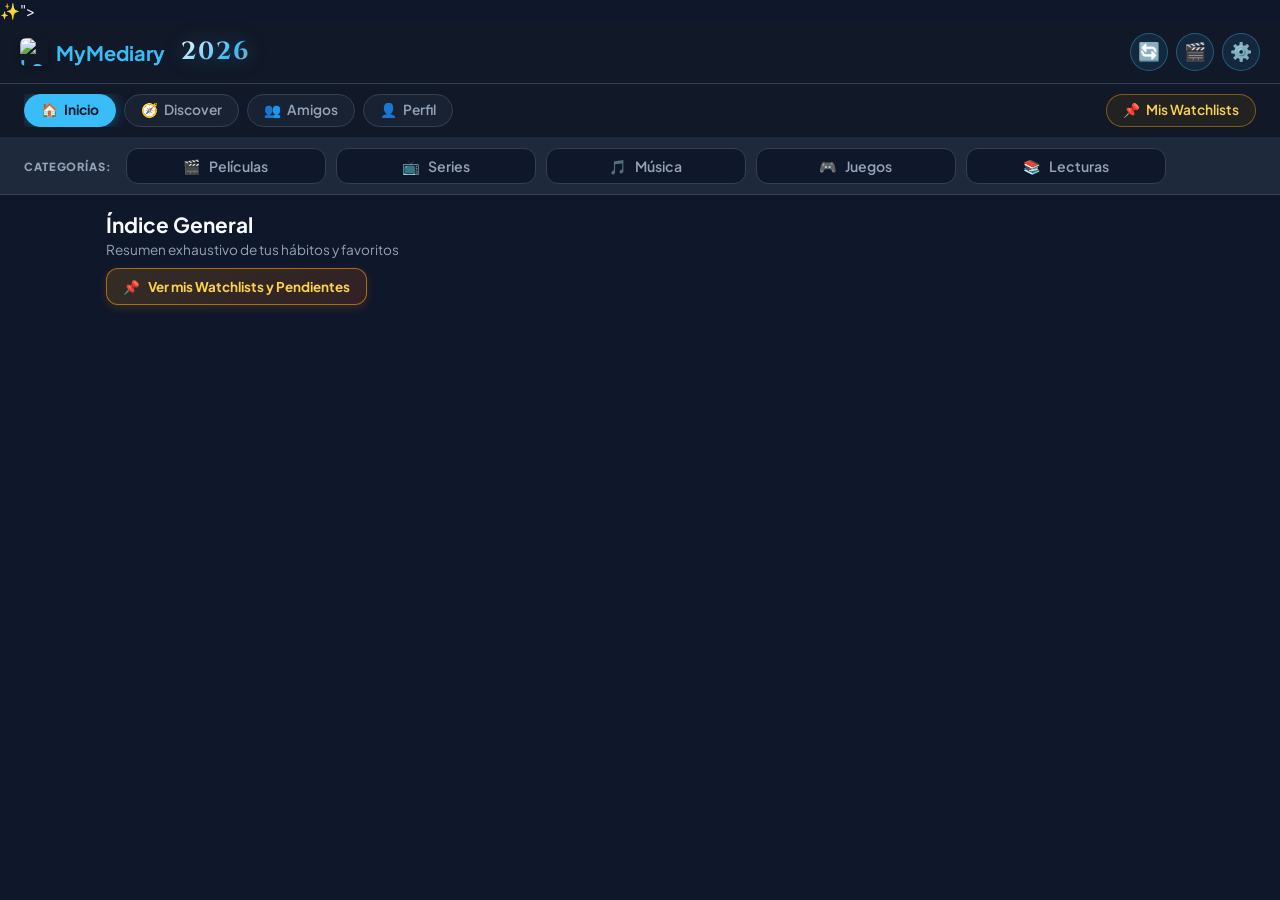
==== commit 84cb068e: "feat: complete social friends system, watchlist access, avatar cropper 1:1, profile redesign, and pr" ====
--- a/AppScript/Index.html
+++ b/AppScript/Index.html
@@ -1,4 +1,4 @@
-<!DOCTYPE html>
+﻿<!DOCTYPE html>
 <html lang="es">
 <head>
 <meta charset="UTF-8">
@@ -104,7 +104,7 @@
 .btn-edit-profile:hover{background:var(--accent);color:#0f172a}.avatar-presets-grid{display:grid;grid-template-columns:repeat(6, 1fr);gap:8px;margin:10px 0}.avatar-preset-btn{background:var(--bg);border:2px solid var(--border);border-radius:50%;width:48px;height:48px;padding:0;line-height:1;display:grid;place-items:center;font-size:1.45rem;font-family:"Apple Color Emoji","Segoe UI Emoji","Noto Color Emoji",sans-serif;cursor:pointer;transition:var(--tr);margin:0 auto;overflow:hidden}
 .avatar-preset-btn:hover, .avatar-preset-btn.selected{border-color:var(--accent);transform:scale(1.1);box-shadow:0 0 12px rgba(56,189,248,0.35)}/* RECORTE INTERACTIVO 1:1 DE FOTO DE PERFIL */ .cropper-panel-1x1{background:var(--bg);border:1px dashed var(--accent);border-radius:14px;padding:14px;margin-top:10px;text-align:center}
 .cropper-stage-wrap{width:220px;height:220px;margin:8px auto;position:relative;border-radius:14px;overflow:hidden;border:2px solid var(--accent);background:#090d16;cursor:grab;touch-action:none;user-select:none;box-shadow:0 8px 24px rgba(0,0,0,0.5)}.cropper-stage-wrap:active{cursor:grabbing}.cropper-stage-wrap canvas{width:100%;height:100%;display:block}
-.cropper-overlay-guide{position:absolute;inset:0;pointer-events:none;border-radius:50%;border:1px dashed rgba(255,255,255,0.55);box-shadow:0 0 0 999px rgba(0,0,0,0.28)}.favs-grid{display:grid;grid-template-columns:repeat(auto-fill, minmax(245px, 1fr));gap:12px;margin-bottom:20px}.fav-slot-card{background:var(--card);border:1px solid var(--border);border-radius:14px;padding:12px;display:flex;gap:12px;align-items:center;transition:var(--tr);position:relative}.fav-slot-card:hover{border-color:var(--accent);transform:translateY(-2px);box-shadow:0 6px 18px rgba(0,0,0,0.35)}.fav-slot-poster{width:56px;height:80px;border-radius:8px;object-fit:cover;background:var(--bg);border:1px solid var(--border);flex-shrink:0;display:flex;align-items:center;justify-content:center;font-size:1.5rem;color:var(--muted);overflow:hidden}
+.cropper-overlay-guide{position:absolute;inset:0;pointer-events:none;border-radius:50%;border:2px solid var(--accent);box-shadow:0 0 0 9999px rgba(15,23,42,0.65)}.favs-grid{display:grid;grid-template-columns:repeat(auto-fill, minmax(245px, 1fr));gap:12px;margin-bottom:20px}.fav-slot-card{background:var(--card);border:1px solid var(--border);border-radius:14px;padding:12px;display:flex;gap:12px;align-items:center;transition:var(--tr);position:relative}.fav-slot-card:hover{border-color:var(--accent);transform:translateY(-2px);box-shadow:0 6px 18px rgba(0,0,0,0.35)}.fav-slot-poster{width:56px;height:80px;border-radius:8px;object-fit:cover;background:var(--bg);border:1px solid var(--border);flex-shrink:0;display:flex;align-items:center;justify-content:center;font-size:1.5rem;color:var(--muted);overflow:hidden}
 .fav-slot-poster img{width:100%;height:100%;object-fit:cover}.fav-slot-info{flex:1;min-width:0}.fav-slot-top-row{display:flex;justify-content:space-between;align-items:center;gap:4px;margin-bottom:3px}.fav-slot-subcat{font-size:0.7rem;font-weight:700;text-transform:uppercase;color:var(--accent);letter-spacing:0.04em}.btn-toggle-fav-show{background:rgba(16,185,129,0.14);border:1px solid rgba(16,185,129,0.4);color:#34d399;border-radius:12px;padding:2px 7px;font-size:0.66rem;font-weight:700;cursor:pointer;transition:var(--tr);white-space:nowrap}
 .btn-toggle-fav-show.hidden-fav{background:rgba(239,68,68,0.12);border-color:rgba(239,68,68,0.35);color:#f87171}.fav-slot-title{font-size:0.9rem;font-weight:700;color:var(--text);white-space:nowrap;overflow:hidden;text-overflow:ellipsis}.fav-slot-meta{font-size:0.75rem;color:var(--muted);white-space:nowrap;overflow:hidden;text-overflow:ellipsis;margin-top:2px}.btn-choose-fav{margin-top:6px;background:rgba(56,189,248,0.12);border:1px solid rgba(56,189,248,0.35);color:var(--accent);border-radius:6px;padding:4px 9px;font-size:0.73rem;font-weight:700;cursor:pointer;transition:var(--tr)}
 .btn-choose-fav:hover{background:var(--accent);color:#0f172a}.cfg-visual-grid{display:grid;grid-template-columns:1fr 1fr;gap:8px}.cfg-option-card{background:var(--bg);border:2px solid var(--border);border-radius:10px;padding:10px 12px;cursor:pointer;transition:var(--tr);text-align:left;display:flex;flex-direction:column;gap:3px}
@@ -114,6 +114,22 @@
 .size-line-node:hover{border-color:var(--accent);transform:scale(1.12)}.size-line-node.reached{border-color:var(--accent)}.size-line-node.active{width:32px;height:32px;background:var(--accent);border-color:var(--text);color:#0f172a;box-shadow:0 0 14px rgba(56,189,248,0.6);transform:scale(1.15)}
 .size-line-labels{display:flex;justify-content:space-between;margin-top:8px}.size-line-lbl-btn{background:none;border:none;color:var(--muted);cursor:pointer;text-align:center;flex:1;transition:var(--tr);padding:4px;border-radius:8px}.size-line-lbl-btn:hover{color:var(--text);background:rgba(56,189,248,0.06)}.size-line-lbl-btn.active{color:var(--accent);font-weight:700}/* CÍRCULO ÚNICO BICOLOR PARA TEMAS (100% VECTORIAL SIN ESPACIOS EN BLANCO NI CUADRADOS) */
 .theme-card-row{display:flex;align-items:center;gap:12px;flex-direction:row !important}.theme-dual-circle{width:38px;height:38px;min-width:38px;min-height:38px;border-radius:50%;overflow:hidden;flex-shrink:0;display:block;padding:0;margin:0;border:none;background:none;filter:drop-shadow(0 3px 8px rgba(0,0,0,0.45))}.import-export-box{background:var(--bg);border:1px dashed var(--accent);border-radius:12px;padding:14px;margin-top:14px}
+.amigo-activity-pill{display:inline-flex;align-items:center;gap:4px;background:rgba(56,189,248,0.12);border:1px solid rgba(56,189,248,0.35);color:var(--accent);font-size:0.72rem;font-weight:600;padding:2px 8px;border-radius:12px;margin-top:3px;white-space:nowrap}
+.amigo-activity-pill.amigo-wl-pill{background:rgba(245,158,11,0.12);border-color:rgba(245,158,11,0.35);color:#fbbf24}
+.amigo-cat-stat-card{background:rgba(15,23,42,0.55);border:1px solid var(--border);border-radius:12px;padding:10px 14px;margin-bottom:8px}
+.amigo-cat-stat-head{display:flex;justify-content:space-between;align-items:center;font-weight:700;font-size:0.88rem;color:var(--accent);margin-bottom:6px}
+.amigo-sub-pills-wrap{display:flex;flex-wrap:wrap;gap:6px}
+.amigo-sub-pill{background:var(--bg);border:1px solid var(--border);border-radius:8px;padding:2px 8px;font-size:0.72rem;color:var(--muted)}
+.friend-view-banner{background:rgba(168,85,247,0.14);border:1px solid rgba(168,85,247,0.4);border-radius:12px;padding:10px 14px;display:flex;justify-content:space-between;align-items:center;margin-bottom:12px;font-size:0.85rem;color:#e9d5ff;gap:10px;flex-wrap:wrap}
+@media (max-width: 768px){
+.profile-hero-card{flex-direction:column;align-items:center;text-align:center;padding:18px 14px;gap:14px}
+.profile-identity-wrap{flex-direction:column;align-items:center;text-align:center;min-width:100%;gap:12px}
+.profile-avatar-box{width:90px;height:90px;margin:0 auto}
+.profile-nick-row{justify-content:center}
+.profile-info-col{display:flex;flex-direction:column;align-items:center}
+.profile-google-box{align-items:stretch;width:100%;gap:8px}
+.profile-google-box button{width:100%;justify-content:center}
+}
 </style> </head> <body> <header> <div class="header-brand"> <div class="logo" onclick="irInicio()" style="display:flex;align-items:center;gap:8px;"><img src="./icon.png" alt="Logo" style="width:28px;height:28px;border-radius:6px;object-fit:cover;box-shadow:0 2px 6px rgba(0,0,0,0.3);"> <span>MyMediary</span></div> <span class="year-display">2026</span> </div> <div class="header-actions"> <button type="button" class="btn-header-icon" id="btn-install-pwa" title="Instalar aplicación MyMediary en tu dispositivo" style="display:none; border-color:rgba(16,185,129,0.5); color:#34d399; background:rgba(16,185,129,0.12);" onclick="instalarAppMyMediary()"><span class="btn-icon-glyph">📲</span></button> <button type="button" class="btn-header-icon btn-refresh" id="btn-refresh" title="Sincronizar y reparar datos" onclick="refrescarDatosApp()"><span class="btn-icon-glyph">🔄</span></button>
 <button type="button" class="btn-header-icon" id="btn-profile" title="Perfil y Estadísticas" onclick="abrirVistaPerfil()"><span class="btn-icon-glyph">👤</span></button> <button type="button" class="btn-header-icon" id="btn-settings" title="Configuración" onclick="abrirModalConfiguracion()"><span class="btn-icon-glyph">⚙️</span></button>
 </div> </header> <nav class="web-nav-wrapper"> <div class="nav-sections-row"> <div class="nav-sections-group"> <button type="button" class="nav-sec-btn active" id="tab-btn-inicio" onclick="irInicio()"><span class="emoji-dyn">🏠</span><span data-i18n="nav_inicio">Inicio</span></button> <button type="button" class="nav-sec-btn" id="tab-btn-discover" onclick="abrirVistaDiscover()"><span class="emoji-dyn">🧭</span><span data-i18n="nav_discover">Discover</span></button> <button type="button" class="nav-sec-btn" id="tab-btn-amigos" onclick="abrirVistaAmigos()"><span class="emoji-dyn">👥</span><span data-i18n="nav_amigos">Amigos</span></button> <button type="button" class="nav-sec-btn" id="tab-btn-perfil" onclick="abrirVistaPerfil()"><span class="emoji-dyn">👤</span><span data-i18n="nav_perfil">Perfil</span></button> </div> <button type="button" class="nav-sec-btn nav-sec-wl" id="tab-btn-listas" onclick="abrirMenuWatchlistGlobal()"><span class="emoji-dyn">📌</span><span data-i18n="nav_watchlists">Mis Watchlists</span></button> </div> <div class="nav-categories-row"> <span class="nav-cats-label">Categorías:</span> <button type="button" class="nav-cat-card" data-cat="Peliculas" onclick="cambiarCat('Peliculas')"><span class="emoji-dyn">🎬</span><span data-i18n="nav_peliculas">Películas</span></button> <button type="button" class="nav-cat-card" data-cat="Series" onclick="cambiarCat('Series')"><span class="emoji-dyn">📺</span><span data-i18n="nav_series">Series</span></button> <button type="button" class="nav-cat-card" data-cat="Musica" onclick="cambiarCat('Musica')"><span class="emoji-dyn">🎵</span><span data-i18n="nav_musica">Música</span></button> <button type="button" class="nav-cat-card" data-cat="Juegos" onclick="cambiarCat('Juegos')"><span class="emoji-dyn">🎮</span><span data-i18n="nav_juegos">Juegos</span></button> <button type="button" class="nav-cat-card" data-cat="Lecturas" onclick="cambiarCat('Lecturas')"><span class="emoji-dyn">📚</span><span data-i18n="nav_lecturas">Lecturas</span></button> </div> </nav> <div class="container"> <!-- VISTA INICIO --> <div id="vista-inicio"> <h2 style="font-size:1.3rem;" data-i18n="home_title">Índice General</h2> <p style="color:var(--muted); font-size:.85rem; margin-top:3px;" data-i18n="home_subtitle">Resumen exhaustivo de tus hábitos y favoritos</p> <div style="margin:10px 0 14px; display:flex; gap:10px; flex-wrap:wrap;"> <button type="button" class="btn-watchlist-special" onclick="abrirMenuWatchlistGlobal()" style="cursor:pointer; display:inline-flex; align-items:center; gap:8px; padding:9px 16px; border-radius:12px;"><span class="emoji-dyn">📌</span> <span data-i18n="wl_global_btn">Ver mis Watchlists y Pendientes</span></button> </div>
@@ -123,7 +139,7 @@
 <button type="button" class="subtab-btn active" data-dcat="todos" onclick="toggleFiltroCategoriaDiscover('todos')">✨ Todas</button> <button type="button" class="subtab-btn active" data-dcat="peliculas" onclick="toggleFiltroCategoriaDiscover('peliculas')">🎬 Películas</button> <button type="button" class="subtab-btn active" data-dcat="documentales" onclick="toggleFiltroCategoriaDiscover('documentales')">📹 Documentales</button> <button type="button" class="subtab-btn active" data-dcat="series" onclick="toggleFiltroCategoriaDiscover('series')">📺 Series</button>
 <button type="button" class="subtab-btn active" data-dcat="docuseries" onclick="toggleFiltroCategoriaDiscover('docuseries')">📽️ Docuseries</button> <button type="button" class="subtab-btn active" data-dcat="musica" onclick="toggleFiltroCategoriaDiscover('musica')">🎵 Música</button>
 <button type="button" class="subtab-btn active" data-dcat="juegos" onclick="toggleFiltroCategoriaDiscover('juegos')">🎮 Juegos</button> <button type="button" class="subtab-btn active" data-dcat="libros" onclick="toggleFiltroCategoriaDiscover('libros')">📖 Libros</button> <button type="button" class="subtab-btn active" data-dcat="comics" onclick="toggleFiltroCategoriaDiscover('comics')">💥 Cómics</button> <button type="button" class="subtab-btn active" data-dcat="mangas" onclick="toggleFiltroCategoriaDiscover('mangas')">⛩️ Mangas</button>
-</div> <div id="contenedor-discover-secciones"> <div style="text-align:center; padding:40px; color:var(--muted);">Cargando recomendaciones recientes... ⏳</div> </div> </div> <!-- VISTA AMIGOS (PESTAÑA EXCLUSIVA) --> <div id="vista-amigos" style="display:none;"> <div class="discover-header-bar" style="margin-bottom:18px;"> <div> <h2 style="font-size:1.35rem; display:flex; align-items:center; gap:10px;"> <span>👥 <span data-i18n="amigos_title">Comunidad y Amigos</span></span> </h2> <p style="color:var(--muted); font-size:.85rem; margin-top:3px;" data-i18n="amigos_subtitle">Agrega amigos mediante su ID único y explora sus gustos, favoritos y estadísticas en tiempo real.</p> </div> <div style="display:flex;align-items:center;gap:8px;"> <button type="button" class="btn-action-manual" style="height:38px;padding:0 14px;font-size:0.82rem;" onclick="copiarMiIdUsuario()"><span class="emoji-dyn">📋</span> <span data-i18n="btn_copiar_mi_id">Copiar mi ID</span></button> <button type="button" class="btn-toggle-filter" onclick="cargarAmigosYSolicitudes(true)"><span class="emoji-dyn">🔄</span> <span data-i18n="btn_actualizar">Actualizar</span></button> </div> </div> <!-- BUSCADOR DE AMIGOS POR ID --> <div class="cat-wide-card" style="margin-bottom:20px;"> <div style="font-weight:700;font-size:0.95rem;margin-bottom:8px;color:var(--accent);display:flex;align-items:center;gap:6px;"> <span>🔍</span> <span data-i18n="amigos_search_title">Agregar Amigo por ID</span> </div> <p style="font-size:0.8rem;color:var(--muted);margin-bottom:12px;" data-i18n="amigos_search_hint">Pídele a tu amigo su ID de perfil (visible en su pestaña de Perfil) e ingrésalo aquí:</p> <div style="display:flex;gap:10px;align-items:center;flex-wrap:wrap;"> <input type="text" id="input-buscar-amigo-id" class="form-input" style="flex:1;min-width:220px;" placeholder="Ej: CARLOS-7910 o CJ-1234"> <button type="button" class="btn-save" style="width:auto;min-height:44px;padding:0 20px;" onclick="enviarSolicitudAmistadPorId()" data-i18n="btn_enviar_solicitud">➕ Enviar Solicitud</button> </div> <div id="msg-buscar-amigo-feedback" style="display:none;font-size:0.82rem;margin-top:10px;padding:8px 12px;border-radius:8px;"></div> </div> <!-- SOLICITUDES PENDIENTES --> <div id="seccion-solicitudes-pendientes" style="display:none;margin-bottom:20px;"> <div class="profile-section-title" style="color:#fbbf24;margin-bottom:10px;">📬 Solicitudes de Amistad Recibidas (<span id="count-solicitudes-amigos">0</span>)</div> <div id="lista-solicitudes-amigos" style="display:flex;flex-direction:column;gap:10px;"></div> </div> <!-- LISTA DE AMIGOS --> <div class="profile-section-title" style="margin-bottom:10px;">👥 Mis Amigos (<span id="count-mis-amigos">0</span>)</div> <div id="lista-mis-amigos" class="favs-grid" style="grid-template-columns:repeat(auto-fill, minmax(260px, 1fr));"> <div style="color:var(--muted);font-size:0.88rem;padding:20px 0;">No tienes amigos agregados aún. ¡Comparte tu ID para conectarse!</div> </div> </div> <!-- VISTA PERFIL (PESTAÑA APARTE) --> <div id="vista-perfil" style="display:none;"> <div class="profile-hero-card"> <div class="profile-identity-wrap"> <div class="profile-avatar-box" id="perfil-avatar-render" onclick="abrirModalEditarPerfil()" title="Cambiar foto de perfil">
+</div> <div id="contenedor-discover-secciones"> <div style="text-align:center; padding:40px; color:var(--muted);">Cargando recomendaciones recientes... ⏳</div> </div> </div> <!-- VISTA AMIGOS (PESTAÑA EXCLUSIVA) --> <div id="vista-amigos" style="display:none;"> <div class="discover-header-bar" style="margin-bottom:18px;"> <div> <h2 style="font-size:1.35rem; display:flex; align-items:center; gap:10px;"> <span>👥 <span data-i18n="amigos_title">Comunidad y Amigos</span></span> </h2> <p style="color:var(--muted); font-size:.85rem; margin-top:3px;" data-i18n="amigos_subtitle">Agrega amigos mediante su ID único y explora sus gustos, favoritos y estadísticas en tiempo real.</p> </div> <div style="display:flex;align-items:center;gap:8px;flex-wrap:wrap;"> <button type="button" class="btn-toggle-filter" onclick="abrirModalPrivacidadAmigos()" style="border-color:rgba(168,85,247,0.45);color:#c084fc;background:rgba(168,85,247,0.12);"><span class="emoji-dyn">🔒</span> <span data-i18n="btn_privacidad_amigos">Privacidad</span></button> <button type="button" class="btn-action-manual" style="height:38px;padding:0 14px;font-size:0.82rem;" onclick="copiarMiIdUsuario()"><span class="emoji-dyn">📋</span> <span data-i18n="btn_copiar_mi_id">Copiar mi ID</span></button> <button type="button" class="btn-toggle-filter" onclick="cargarAmigosYSolicitudes(true)"><span class="emoji-dyn">🔄</span> <span data-i18n="btn_actualizar">Actualizar</span></button> </div> </div> <!-- BUSCADOR DE AMIGOS POR ID --> <div class="cat-wide-card" style="margin-bottom:20px;"> <div style="font-weight:700;font-size:0.95rem;margin-bottom:8px;color:var(--accent);display:flex;align-items:center;gap:6px;"> <span>🔍</span> <span data-i18n="amigos_search_title">Agregar Amigo por ID</span> </div> <p style="font-size:0.8rem;color:var(--muted);margin-bottom:12px;" data-i18n="amigos_search_hint">Pídele a tu amigo su ID de perfil (visible en su pestaña de Perfil) e ingrésalo aquí:</p> <div style="display:flex;gap:10px;align-items:center;flex-wrap:wrap;"> <input type="text" id="input-buscar-amigo-id" class="form-input" style="flex:1;min-width:220px;" placeholder="Ej: CARLOS-7910 o CJ-1234"> <button type="button" class="btn-save" style="width:auto;min-height:44px;padding:0 20px;" onclick="enviarSolicitudAmistadPorId()" data-i18n="btn_enviar_solicitud">➕ Enviar Solicitud</button> </div> <div id="msg-buscar-amigo-feedback" style="display:none;font-size:0.82rem;margin-top:10px;padding:8px 12px;border-radius:8px;"></div> </div> <!-- SOLICITUDES PENDIENTES --> <div id="seccion-solicitudes-pendientes" style="display:none;margin-bottom:20px;"> <div class="profile-section-title" style="color:#fbbf24;margin-bottom:10px;">📬 Solicitudes de Amistad Recibidas (<span id="count-solicitudes-amigos">0</span>)</div> <div id="lista-solicitudes-amigos" style="display:flex;flex-direction:column;gap:10px;"></div> </div> <!-- LISTA DE AMIGOS --> <div class="profile-section-title" style="margin-bottom:10px;">👥 Mis Amigos (<span id="count-mis-amigos">0</span>)</div> <div id="lista-mis-amigos" class="favs-grid" style="grid-template-columns:repeat(auto-fill, minmax(260px, 1fr));"> <div style="color:var(--muted);font-size:0.88rem;padding:20px 0;">No tienes amigos agregados aún. ¡Comparte tu ID para conectarse!</div> </div> </div> <!-- VISTA PERFIL (PESTAÑA APARTE) --> <div id="vista-perfil" style="display:none;"> <div class="profile-hero-card"> <div class="profile-identity-wrap"> <div class="profile-avatar-box" id="perfil-avatar-render" onclick="abrirModalEditarPerfil()" title="Cambiar foto de perfil">
 <span>👤</span> <div class="profile-avatar-edit-badge">Editar</div> </div> <div class="profile-info-col"> <div class="profile-nick-row"> <span class="profile-nick-display" id="perfil-nick-render">Cinéfilo & Lector</span> <span class="profile-google-pill" id="perfil-google-badge" style="display:none;">✓ Google Conectado</span> </div> <div class="profile-bio-txt" id="perfil-bio-render">Coleccionando historias en MyMediary ✨</div> <div style="margin-top:6px; display:flex; align-items:center; gap:8px; flex-wrap:wrap;"> <span style="font-size:0.8rem; font-weight:700; color:var(--accent); background:rgba(56,189,248,0.12); padding:3px 10px; border-radius:8px; border:1px solid rgba(56,189,248,0.35);">🆔 <span id="perfil-id-txt">...</span></span> <button type="button" class="btn-today-pill" style="height:28px; padding:0 10px; font-size:0.75rem; margin:0;" onclick="copiarMiIdUsuario()" title="Copiar ID para agregar amigos">📋 <span data-i18n="btn_copiar_mi_id">Copiar mi ID</span></button> </div>
 <div style="font-size:0.76rem; color:var(--muted); margin-top:4px;" id="perfil-email-render"></div> </div> </div> <div class="profile-google-box"> <button type="button" class="btn-google-login" id="btn-google-signin" onclick="abrirModalAuthSupabase()"> <svg width="16" height="16" viewBox="0 0 48 48"><path fill="#EA4335" d="M24 9.5c3.54 0 6.71 1.22 9.21 3.6l6.85-6.85C35.9 2.38 30.47 0 24 0 14.62 0 6.51 5.38 2.56 13.22l7.98 6.19C12.43 13.72 17.74 9.5 24 9.5z"/><path fill="#4285F4" d="M46.98 24.55c0-1.57-.15-3.09-.38-4.55H24v9.02h12.94c-.58 2.96-2.26 5.48-4.78 7.18l7.73 6c4.51-4.18 7.09-10.36 7.09-17.65z"/><path fill="#FBBC05" d="M10.53 28.59c-.48-1.45-.76-2.99-.76-4.59s.27-3.14.76-4.59l-7.98-6.19C.92 16.46 0 20.12 0 24c0 3.88.92 7.54 2.56 10.78l7.97-6.19z"/><path fill="#34A853" d="M24 48c6.48 0 11.93-2.13 15.89-5.81l-7.73-6c-2.15 1.45-4.92 2.3-8.16 2.3-6.26 0-11.57-4.22-13.47-9.91l-7.98 6.19C6.51 42.62 14.62 48 24 48z"/></svg>
 <span id="txt-btn-google">Iniciar sesión / Cambiar cuenta</span> </button> <button type="button" class="btn-edit-profile" onclick="abrirModalEditarPerfil()">✏️ Personalizar foto y nickname</button> <button type="button" class="btn-edit-profile" onclick="abrirMenuWatchlistGlobal()" style="border-color:rgba(245,158,11,0.5); color:#fbbf24; background:rgba(245,158,11,0.12);"><span class="emoji-dyn">📌</span> <span data-i18n="nav_watchlists">Mis Watchlists</span></button> <button type="button" class="btn-edit-profile" id="btn-migrar-sheets" style="border-color:rgba(16,185,129,0.45); color:#34d399; background:rgba(16,185,129,0.1);" onclick="ejecutarMigracionSheetsASupabase()" title="Copia todos tus registros, watchlists y favoritos actuales desde Google Sheets hacia esta cuenta de Supabase">☁️ Migrar mis datos de Google Sheets a Supabase</button> </div> </div> <div style="display:flex; justify-content:space-between; align-items:center; flex-wrap:wrap; gap:8px; margin:14px 0 6px;"> <div class="profile-section-title" style="margin:0;">👑 Mis Favoritos por Categoría</div>
@@ -134,14 +150,27 @@
 </div> <div class="profile-stat-box"> <div class="profile-stat-label" data-i18n="stat_best_week">Semana récord</div> <div class="profile-stat-val" id="prof-best-week-val" style="font-size:0.9rem; line-height:1.25;">—</div> <div class="profile-stat-sub" id="prof-best-week-sub">0 registros</div> </div> <div class="profile-stat-box"> <div class="profile-stat-label" data-i18n="stat_best_month">Mes récord</div>
 <div class="profile-stat-val" id="prof-best-month-val">—</div> <div class="profile-stat-sub" id="prof-best-month-sub">0 registros</div> </div> </div> <div class="profile-section-title">✨ Curiosidades y Hábitos</div> <div class="profile-grid-fun"> <div class="profile-stat-box"> <div class="profile-stat-label">Creador/Director Favorito</div> <div class="profile-stat-val" id="prof-fav-creator-val" style="font-size:.95rem;">—</div>
 <div class="profile-stat-sub" id="prof-fav-creator-sub">0 registros</div> </div> <div class="profile-stat-box"> <div class="profile-stat-label">Tasa de Rewatch / Relectura</div> <div class="profile-stat-val" id="prof-rewatch-rate-val">0%</div> <div class="profile-stat-sub" id="prof-rewatch-rate-sub">0 re-consumos</div> </div> </div> <div class="cat-wide-card" style="margin-top:14px;">
-<label style="font-weight:700; display:block; margin-bottom:10px;" data-i18n="profile_dist_title">📊 Distribución de Contenido por Categoría:</label> <div id="profile-bars-container"></div> </div> </div> <!-- VISTA CATEGORÍA / WATCHLIST --> <div id="vista-categoria" style="display:none;"> <div class="cat-top-bar" id="cat-top-bar-row"> <div class="subtabs" id="subtabs-bar"></div> <div class="watchlist-dedicated-wrap" id="watchlist-dedicated-box"></div> </div> <div class="all-watchlists-panel" id="all-watchlists-panel" style="display:none;"> <div class="all-watchlists-header"> <div class="all-watchlists-title"><span>📑</span> <span>Mis Listas de Pendientes (Watchlists)</span></div> <button type="button" class="btn-toggle-filter" id="btn-volver-historial-cat" onclick="volverAHistorialDesdeWatchlist()">⬅ Volver al Historial</button> </div> <div class="all-watchlists-bar" id="all-watchlists-bar"></div> </div> <div class="search-row" id="box-buscador-general">
+<label style="font-weight:700; display:block; margin-bottom:10px;" data-i18n="profile_dist_title">📊 Distribución de Contenido por Categoría:</label> <div id="profile-bars-container"></div> </div> </div> <!-- VISTA CATEGORÍA / WATCHLIST --> <div id="vista-categoria" style="display:none;"> <div id="amigo-lista-banner" class="friend-view-banner" style="display:none;">
+  <span>ðŸ‘¤ Viendo lista de: <strong id="amigo-nombre-banner">Amigo</strong> (Modo Solo Lectura)</span>
+  <button type="button" class="btn-modal-cancel" style="padding:4px 10px;font-size:0.75rem;" onclick="volverAMisRegistrosDesdeAmigo()">âœ• Volver a Mis Registros</button>
+</div>
+<div class="cat-top-bar" id="cat-top-bar-row">
+  <div class="subtabs" id="subtabs-bar"></div>
+  <div class="watchlist-dedicated-wrap" id="watchlist-dedicated-box"></div>
+  <div class="friend-filter-wrap" id="friend-filter-wrap" style="display:flex;align-items:center;gap:6px;margin-left:auto;">
+    <label style="font-size:0.75rem;color:var(--muted);font-weight:700;">ðŸ‘¤ Ver:</label>
+    <select id="select-amigo-historial" class="settings-select" style="padding:4px 8px;font-size:0.76rem;border-radius:8px;max-width:180px;" onchange="cambiarAmigoRegistrosLista(this.value)">
+      <option value="">(Mis registros - Yo)</option>
+    </select>
+  </div>
+</div> <div class="all-watchlists-panel" id="all-watchlists-panel" style="display:none;"> <div class="all-watchlists-header"> <div class="all-watchlists-title"><span>📑</span> <span>Mis Listas de Pendientes (Watchlists)</span></div> <button type="button" class="btn-toggle-filter" id="btn-volver-historial-cat" onclick="volverAHistorialDesdeWatchlist()">⬅ Volver al Historial</button> </div> <div class="all-watchlists-bar" id="all-watchlists-bar"></div> </div> <div class="search-row" id="box-buscador-general">
 <div class="search-box"> <input type="text" id="input-search" class="search-input" placeholder="Buscar título en tiempo real..." oninput="buscarEnVivo(this.value)"> <div id="search-results" class="search-results"></div> </div> <button type="button" class="btn-action-manual" id="btn-trigger-manual" onclick="abrirModalIngresoManual()"><span>✍️</span> <span data-i18n="btn_manual">Ingresar manualmente</span></button>
 </div> <div id="modulo-concierto-manual" class="concierto-box" style="display:none;"> <button type="button" class="btn-close-concierto" title="Cerrar módulo" onclick="cerrarModuloConcierto()">✕</button> <h3 style="color:var(--accent); margin-bottom:12px; font-size:1.1rem;"><span class="emoji-dyn">🎸 </span><span data-i18n="concierto_title">Registrar Concierto / Festival</span></h3>
 <div class="form-group"> <label data-i18n="concierto_gira">Nombre de la gira o evento:</label> <input type="text" id="concierto-gira" class="form-input" placeholder="Ej: The Eras Tour / Lollapalooza Chile"> </div> <div class="form-group"> <label data-i18n="concierto_tipo_q">¿Fue concierto o festival?:</label> <div style="display:flex; gap:10px;"> <button type="button" class="btn-toggle-tipo active" id="btn-tipo-concierto" onclick="seleccionarTipoEvento('Concierto')"><span class="emoji-dyn">🎤 </span><span data-i18n="concierto_btn_concierto">Concierto</span></button>
 <button type="button" class="btn-toggle-tipo" id="btn-tipo-festival" onclick="seleccionarTipoEvento('Festival')"><span class="emoji-dyn">🎪 </span><span data-i18n="concierto_btn_festival">Festival</span></button> </div> </div> <div class="form-group" style="position:relative;"> <label data-i18n="concierto_buscar_art">Buscar y agregar artistas que tocaron:</label> <input type="text" id="input-buscar-artista-concierto" class="form-input" placeholder="Escribe el nombre del artista..." oninput="buscarArtistaEnVivoConcierto(this.value)">
 <div id="search-results-artistas" class="search-results"></div> </div> <div class="form-group"> <label data-i18n="concierto_agregados">Artistas agregados:</label> <div id="contenedor-artistas-etiquetas" class="artistas-seleccionados-wrap"><span style="color:var(--muted); font-size:.85rem; font-style:italic;" data-i18n="concierto_vacio">No has agregado artistas aún.</span></div>
 </div> <button type="button" class="btn-save" style="margin-top:10px;" onclick="prepararFormularioConcierto()"><span data-i18n="concierto_continuar">Continuar con calificación y fecha</span> ➔</button> </div> <div id="detail-form" class="detail-card"> <button type="button" class="btn-close-form" title="Cerrar registro" onclick="ocultarFormulario()">✕</button> <div class="media-info">
-<img id="form-poster" class="media-poster" src="" alt="Poster"> <div class="media-meta"> <h3 id="form-titulo">Título</h3> <div id="form-subtitulo" class="sub-title"></div> <div id="form-creador-anio" class="author-year"></div> <p id="form-sinopsis"></p> </div> </div> <div class="form-group" id="grupo-temporada" style="display:none;"> <div style="display:flex; gap:12px; align-items:center; flex-wrap:wrap;">
+<img id="form-poster" class="media-poster" src="" alt="Poster"> <div class="media-meta"> <h3 id="form-titulo">Título</h3> <div id="form-subtitulo" class="sub-title"></div> <div id="form-creador-anio" class="author-year"></div> <p id="form-sinopsis"></p> <div id="form-amigos-actividad" style="display:none;margin-top:8px;"></div> </div> </div> <div class="form-group" id="grupo-temporada" style="display:none;"> <div style="display:flex; gap:12px; align-items:center; flex-wrap:wrap;">
 <div style="flex:1; min-width:140px;"> <label data-i18n="lbl_temporada_num">¿Qué número de temporada es?:</label> <input type="number" id="input-temporada-num" class="form-input" placeholder="Ej: 1" min="1" oninput="actualizarAnioTemporada(this.value)"> </div> <div class="checkbox-row" style="margin-top:18px;"> <input type="checkbox" id="chk-temporada-unica"> <label for="chk-temporada-unica" data-i18n="chk_temporada_unica">¿Es temporada única? (Guardar también en Series)</label>
 </div> </div> </div> <div class="form-group" id="grupo-comic-manga" style="display:none;"> <div class="date-row"> <div style="flex:1;"><label data-i18n="lbl_arco">Nombre del Arco:</label><input type="text" id="input-arco" class="form-input" placeholder="Ej: Batman: Año Uno / Marineford"></div>
 <div style="flex:1;"><label data-i18n="lbl_numeros">Números que abarca:</label><input type="text" id="input-numeros-abarcados" class="form-input" placeholder="Ej: 404-407 / 550-580"></div> </div> </div> <div class="form-group" id="grupo-horas-juegos" style="display:none;"> <label data-i18n="lbl_horas">¿Cuántas horas te tomó jugar?:</label> <input type="number" id="input-horas-jugadas" class="form-input" placeholder="Ej: 30" min="1" style="max-width:160px;">
@@ -168,10 +197,10 @@
 </div> </div> </div> <!-- MODAL EDITAR PERFIL (FOTO Y NICKNAME) --> <div id="modal-editar-perfil" class="modal-overlay" style="display:none;"> <div class="modal-box" style="max-width:480px;"> <h3>👤 Personalizar Perfil</h3> <div class="form-group"> <label>Nickname / Nombre visible:</label> <input type="text" id="input-perfil-nickname" class="form-input" placeholder="Ej: CJ / Cinéfilo2026">
 </div> <div class="form-group"> <label>Lema o Biografía corta:</label> <input type="text" id="input-perfil-bio" class="form-input" placeholder="Ej: Coleccionando historias en MyMediary ✨"> </div> <div class="form-group"> <label>Elige un avatar rápido:</label> <div class="avatar-presets-grid" id="avatar-presets-box"></div> </div> <div class="form-group"> <label>O sube una foto desde tu dispositivo / pega URL:</label>
 <div style="display:flex; gap:8px; align-items:center;"> <input type="text" id="input-perfil-avatar-url" class="form-input" placeholder="URL de imagen o emoji..." oninput="previsualizarAvatarInput(this.value)"> <label class="btn-today-pill" style="cursor:pointer; margin:0; flex-shrink:0;"> 📷 Subir foto <input type="file" id="input-perfil-avatar-file" accept="image/*" style="display:none;" onchange="procesarSubidaFotoPerfil(event)">
-</label> </div> <div id="cropper-avatar-panel" class="cropper-panel-1x1" style="display:none;"> <div style="font-size:0.82rem; font-weight:700; color:var(--accent); margin-bottom:4px;">✂️ Ajusta y recorta tu foto (formato 1:1)</div> <div style="font-size:0.74rem; color:var(--muted); margin-bottom:6px;">Arrastra la imagen para centrarla y usa el zoom antes de confirmar:</div> <div class="cropper-stage-wrap" id="cropper-stage-wrap"> <canvas id="crop-avatar-canvas" width="220" height="220"></canvas> <div class="cropper-overlay-guide"></div> </div> <div style="display:flex; align-items:center; gap:8px; justify-content:center; margin:8px auto 10px; max-width:220px;"> <span style="font-size:0.78rem; color:var(--muted);">🔍</span> <input type="range" id="crop-zoom-slider" min="1" max="3" step="0.02" value="1" style="flex:1; accent-color:var(--accent); cursor:pointer;" oninput="cambiarZoomRecorteAvatar(this.value)"> </div> <div style="display:flex; gap:8px; justify-content:center;"> <button type="button" class="btn-modal-cancel" style="padding:7px 14px; font-size:0.8rem;" onclick="cancelarRecorteAvatar()">Cancelar</button> <button type="button" class="btn-modal-save" style="padding:7px 14px; font-size:0.8rem;" onclick="confirmarRecorteAvatar()">✅ Confirmar recorte 1:1</button> </div> </div> <div id="crop-confirmed-preview" style="display:none; align-items:center; gap:10px; margin-top:10px; padding:8px 12px; background:var(--bg); border:1px solid var(--accent); border-radius:10px;"> <img id="crop-confirmed-img" src="" style="width:44px; height:44px; border-radius:50%; object-fit:cover; border:2px solid var(--accent);"> <div style="font-size:0.8rem; color:var(--text); font-weight:600;">Foto 1:1 recortada y lista para guardar</div> </div> </div> <div class="modal-actions"> <button type="button" class="btn-modal-cancel" onclick="cerrarModalEditarPerfil()">Cancelar</button> <button type="button" class="btn-modal-save" onclick="guardarCambiosPerfilUsuario()">Guardar Perfil</button> </div> </div> </div> <!-- MODAL SELECCIONAR FAVORITO DE SUBCATEGORÍA --> <div id="modal-seleccionar-favorito" class="modal-overlay" style="display:none;"> <div class="modal-box" style="max-width:520px;">
+</label> </div> <div id="cropper-avatar-panel" class="cropper-panel-1x1" style="display:none;"> <div style="font-size:0.82rem; font-weight:700; color:var(--accent); margin-bottom:4px;">✂️ Ajusta y recorta tu foto (formato 1:1)</div> <div style="font-size:0.74rem; color:var(--muted); margin-bottom:6px;">Arrastra la imagen para centrarla y usa el zoom antes de confirmar:</div> <div class="cropper-stage-wrap" id="cropper-stage-wrap"> <canvas id="crop-avatar-canvas" width="220" height="220"></canvas> <div class="cropper-overlay-guide"></div> </div> <div style="display:flex; align-items:center; gap:8px; justify-content:center; margin:8px auto 10px; max-width:260px;"> <button type="button" class="btn-toggle-filter" style="padding:4px 8px;font-size:0.75rem;" onclick="ajustarZoomCropPaso(-0.15)">🔍 -</button> <input type="range" id="crop-zoom-slider" min="1" max="3" step="0.02" value="1" style="flex:1; accent-color:var(--accent); cursor:pointer;" oninput="cambiarZoomRecorteAvatar(this.value)"> <button type="button" class="btn-toggle-filter" style="padding:4px 8px;font-size:0.75rem;" onclick="ajustarZoomCropPaso(0.15)">🔍 +</button> <button type="button" class="btn-toggle-filter" style="padding:4px 8px;font-size:0.75rem;" onclick="resetearZoomCrop()" title="Centrar encuadre">↺</button> </div> <div style="display:flex; gap:8px; justify-content:center;"> <button type="button" class="btn-modal-cancel" style="padding:7px 14px; font-size:0.8rem;" onclick="cancelarRecorteAvatar()">Cancelar</button> <button type="button" class="btn-modal-save" style="padding:7px 14px; font-size:0.8rem;" onclick="confirmarRecorteAvatar()">✅ Confirmar recorte 1:1</button> </div> </div> <div id="crop-confirmed-preview" style="display:none; align-items:center; gap:10px; margin-top:10px; padding:8px 12px; background:var(--bg); border:1px solid var(--accent); border-radius:10px;"> <img id="crop-confirmed-img" src="" style="width:44px; height:44px; border-radius:50%; object-fit:cover; border:2px solid var(--accent);"> <div style="font-size:0.8rem; color:var(--text); font-weight:600;">Foto 1:1 recortada y lista para guardar</div> </div> </div> <div class="modal-actions"> <button type="button" class="btn-modal-cancel" onclick="cerrarModalEditarPerfil()">Cancelar</button> <button type="button" class="btn-modal-save" onclick="guardarCambiosPerfilUsuario()">Guardar Perfil</button> </div> </div> </div> <!-- MODAL SELECCIONAR FAVORITO DE SUBCATEGORÍA --> <div id="modal-seleccionar-favorito" class="modal-overlay" style="display:none;"> <div class="modal-box" style="max-width:520px;">
 <h3 id="titulo-modal-fav">👑 Elegir Favorito</h3> <p style="font-size:0.82rem; color:var(--muted); margin-bottom:10px;">Selecciona uno de tus registros guardados en esta subcategoría o búscalo abajo:</p> <div class="form-group"> <input type="text" id="input-filtro-fav" class="form-input" placeholder="Filtrar en tu historial o buscar online..." oninput="filtrarOpcionesFavorito(this.value)">
 </div> <div id="lista-candidatos-fav" style="max-height:300px; overflow-y:auto; display:flex; flex-direction:column; gap:8px; margin-bottom:12px;"></div> <div class="modal-actions" style="justify-content:space-between;"> <button type="button" class="btn-modal-danger" id="btn-quitar-fav" onclick="quitarFavoritoSubcategoria()" style="display:none;">Quitar favorito</button> <button type="button" class="btn-modal-cancel" onclick="cerrarModalSeleccionarFavorito()">Cerrar</button>
-</div> </div> </div> <!-- MODAL CONFIGURACIÓN MEJORADO --> <div id="modal-configuracion" class="modal-overlay" style="display:none;"> <div class="modal-box" style="max-width:560px;"> <h3 data-i18n="cfg_title">⚙️ Configuración y Estilo</h3> <div class="form-group"> <label data-i18n="cfg_lang_label">Idioma de la Interfaz:</label> <select id="cfg-lang" class="settings-select" onchange="cambiarIdiomaEnVivo()">
+</div> </div> </div> <!-- MODAL CONFIGURACIÓN MEJORADO --> <div id="modal-configuracion" class="modal-overlay" style="display:none;" onclick="if(event.target===this) cerrarModalConfiguracion()"> <div class="modal-box" style="max-width:560px; max-height:90vh; overflow-y:auto;"> <div style="display:flex; justify-content:space-between; align-items:center; margin-bottom:14px;"><h3 data-i18n="cfg_title" style="margin:0;">⚙️ Configuración y Estilo</h3><button type="button" class="btn-close-form" onclick="cerrarModalConfiguracion()" style="position:static;">✕</button></div> <div class="form-group"> <label data-i18n="cfg_lang_label">Idioma de la Interfaz:</label> <select id="cfg-lang" class="settings-select" onchange="cambiarIdiomaEnVivo()">
 <option value="es">Español (Predeterminado)</option> <option value="en">English</option> </select> </div> <div class="form-group"> <label data-i18n="cfg_font_label">Tipografía de la App (con muestra real):</label> <input type="hidden" id="cfg-font" value="'Plus Jakarta Sans', sans-serif"> <div class="cfg-visual-grid" id="cfg-font-cards"> <button type="button" class="cfg-option-card" data-val="'Plus Jakarta Sans', sans-serif" onclick="seleccionarFontVisual(this.dataset.val)" style="font-family:'Plus Jakarta Sans', sans-serif !important;">
 <strong style="font-size:0.95rem; color:var(--text); font-family:'Plus Jakarta Sans', sans-serif !important;">Plus Jakarta Sans</strong> <span style="font-size:0.82rem; color:var(--muted); font-family:'Plus Jakarta Sans', sans-serif !important;">Aa Bb Cc — El arte del cine 123</span>
 </button> <button type="button" class="cfg-option-card" data-val="'Inter', sans-serif" onclick="seleccionarFontVisual(this.dataset.val)" style="font-family:'Inter', sans-serif !important;"> <strong style="font-size:0.95rem; color:var(--text); font-family:'Inter', sans-serif !important;">Inter Moderna</strong> <span style="font-size:0.82rem; color:var(--muted); font-family:'Inter', sans-serif !important;">Aa Bb Cc — Lectura limpia 123</span>
@@ -187,7 +216,7 @@
 <div> <strong style="font-size:0.88rem; color:#ffffff; display:block;">OLED Pure Black</strong> <span style="font-size:0.73rem; color:#888888;">Negro + Esmeralda</span> </div> </button> <button type="button" class="cfg-option-card theme-card-row" data-val="dracula" onclick="seleccionarThemeVisual('dracula')" style="background:#1e1f29; border-color:#44475a;"> <svg class="theme-dual-circle" viewBox="0 0 40 40" title="Principal: Púrpura Noche | Secundario: Rosa Neón"><circle cx="20" cy="20" r="19" fill="#44475a"/><path d="M20,1 A19,19 0 0,1 20,39 Z" fill="#ff79c6" transform="rotate(-45 20 20)"/><circle cx="20" cy="20" r="18.2" fill="none" stroke="rgba(255,255,255,0.45)" stroke-width="1.6"/></svg>
 <div> <strong style="font-size:0.88rem; color:#f8f8f2; display:block;">Dracula Dark</strong> <span style="font-size:0.73rem; color:#bd93f9;">Púrpura + Rosa</span> </div> </button> <button type="button" class="cfg-option-card theme-card-row" data-val="espresso" onclick="seleccionarThemeVisual('espresso')" style="background:#1c1917; border-color:#44403c;">
 <svg class="theme-dual-circle" viewBox="0 0 40 40" title="Principal: Café Espresso | Secundario: Ámbar"><circle cx="20" cy="20" r="19" fill="#44403c"/><path d="M20,1 A19,19 0 0,1 20,39 Z" fill="#f59e0b" transform="rotate(-45 20 20)"/><circle cx="20" cy="20" r="18.2" fill="none" stroke="rgba(255,255,255,0.45)" stroke-width="1.6"/></svg> <div> <strong style="font-size:0.88rem; color:#fafaf9; display:block;">Warm Espresso</strong> <span style="font-size:0.73rem; color:#a8a29e;">Café + Ámbar</span> </div> </button> </div> </div> <div class="form-group"> <div class="switch-wrap"> <span class="switch-label" data-i18n="cfg_emojis_label">Mostrar emojis en la interfaz</span>
-<label class="switch-toggle"> <input type="checkbox" id="cfg-emojis" checked onchange="aplicarConfiguracionEnVivo()"> <span class="switch-slider"></span> </label> </div> </div> </div>
+<label class="switch-toggle"> <input type="checkbox" id="cfg-emojis" checked onchange="aplicarConfiguracionEnVivo()"> <span class="switch-slider"></span> </label> </div> </div>
 <div class="modal-actions"> <button type="button" class="btn-modal-cancel" onclick="restablecerConfiguracionPorDefecto()" data-i18n="btn_defaults">Predeterminados</button>
 <button type="button" class="btn-modal-save" onclick="guardarYCerrarConfiguracion()" data-i18n="btn_done">Listo</button> </div> </div> </div>
 
@@ -208,7 +237,98 @@
 <div class="stars-wrapper" id="rating-stars-completa" style="font-size:2.2rem; margin:8px 0;"></div> <span id="rating-label-completa" style="font-size:.9rem; color:var(--accent); font-weight:700;">0.0 / 5</span> </div> <div class="form-group"><label data-i18n="serie_comp_comment_lbl">Comentario / Reseña final de la serie:</label><textarea id="comentario-serie-completa" class="comment-box" style="min-height:90px;" placeholder="¿Qué te pareció la serie en su totalidad?"></textarea></div>
 <div class="modal-actions"><button class="btn-modal-cancel" onclick="omitirGuardadoSerieCompleta()" data-i18n="btn_skip">Omitir</button><button class="btn-modal-save" id="btn-confirmar-serie-completa" data-i18n="btn_save_full_series">Guardar Serie Completa</button></div> </div> </div> <div id="modal-confirmar-eliminar" class="modal-overlay" style="display:none;"> <div class="modal-box" style="text-align:center;"> <div class="modal-confirm-icon" style="margin:0 auto 14px;">🗑️</div>
 <h3 style="color:var(--danger); font-size:1.15rem; margin-bottom:8px;" data-i18n="del_title">¿Eliminar este registro?</h3> <p id="confirm-eliminar-mensaje" style="color:var(--muted); font-size:.9rem; line-height:1.4; margin-bottom:14px;"></p> <div class="modal-actions" style="justify-content:center; gap:12px; margin-top:14px;"> <button class="btn-modal-cancel" onclick="cerrarModalEliminar()" data-i18n="btn_cancel">Cancelar</button><button class="btn-modal-danger" id="btn-confirmar-eliminar-si" data-i18n="btn_del_permanent">Eliminar definitivamente</button>
-</div> </div> </div> <!-- MODAL PERFIL DE AMIGO --> <div id="modal-perfil-amigo" class="modal-overlay" style="display:none;"> <div class="modal-box" style="max-width:680px;max-height:90vh;overflow-y:auto;"> <div style="display:flex;justify-content:space-between;align-items:flex-start;margin-bottom:14px;"> <div style="display:flex;gap:14px;align-items:center;"> <div id="amigo-modal-avatar" style="width:58px;height:58px;border-radius:50%;border:2px solid var(--accent);overflow:hidden;background:var(--bg);display:grid;place-items:center;font-size:1.8rem;flex-shrink:0;"></div> <div> <h3 id="amigo-modal-nick" style="font-size:1.25rem;margin-bottom:2px;color:var(--text);">Amigo</h3> <div id="amigo-modal-bio" style="font-size:0.82rem;color:var(--muted);">Coleccionando historias en MyMediary ✨</div> <div id="amigo-modal-id-badge" style="font-size:0.72rem;color:var(--accent);font-weight:700;margin-top:2px;"></div> </div> </div> <button type="button" class="btn-close-form" style="position:static;" onclick="cerrarModalPerfilAmigo()">✕</button> </div> <div class="profile-section-title" style="font-size:0.75rem;margin-top:8px;">⚡ Métricas de Contenido</div> <div class="profile-grid-highlights" style="margin-bottom:14px;"> <div class="profile-stat-box"> <div class="profile-stat-label">Total Registros</div> <div class="profile-stat-val" id="amigo-stat-total">0</div> <div class="profile-stat-sub">items completados</div> </div> <div class="profile-stat-box"> <div class="profile-stat-label">Calificación Promedio</div> <div class="profile-stat-val" id="amigo-stat-promedio">★ 0.0</div> <div class="profile-stat-sub">de 5.0 estrellas</div> </div> <div class="profile-stat-box"> <div class="profile-stat-label">Horas en Juegos</div> <div class="profile-stat-val" id="amigo-stat-horas">0 hrs</div> <div class="profile-stat-sub">tiempo invertido</div> </div> </div> <div class="profile-section-title" style="font-size:0.75rem;margin-bottom:8px;">👑 Obras Favoritas</div> <div id="amigo-grid-favoritos" class="favs-grid" style="margin-bottom:14px;grid-template-columns:repeat(auto-fill, minmax(180px, 1fr));"> <div style="color:var(--muted);font-size:0.82rem;">Cargando favoritos...</div> </div> <div class="modal-actions" style="justify-content:space-between;"> <button type="button" class="btn-modal-danger" onclick="eliminarAmigoSeleccionado()">Eliminar de amigos</button> <button type="button" class="btn-modal-save" onclick="cerrarModalPerfilAmigo()">Cerrar</button> </div> </div> </div> <!-- MODAL AUTENTICACIÓN MULTI-USUARIO (SUPABASE + GOOGLE + CONTRASEÑA) --> <div id="modal-auth-supabase" class="modal-overlay" style="display:none;"> <div class="modal-box" style="max-width:440px;"> <h3 style="display:flex; align-items:center; justify-content:space-between;">
+</div> </div> </div> <!-- MODAL PERFIL DE AMIGO --> <div id="modal-perfil-amigo" class="modal-overlay" style="display:none;"> <div class="modal-box" style="max-width:680px;max-height:90vh;overflow-y:auto;"> <div style="display:flex;justify-content:space-between;align-items:flex-start;margin-bottom:14px;"> <div style="display:flex;gap:14px;align-items:center;"> <div id="amigo-modal-avatar" style="width:58px;height:58px;border-radius:50%;border:2px solid var(--accent);overflow:hidden;background:var(--bg);display:grid;place-items:center;font-size:1.8rem;flex-shrink:0;"></div> <div> <h3 id="amigo-modal-nick" style="font-size:1.25rem;margin-bottom:2px;color:var(--text);">Amigo</h3> <div id="amigo-modal-bio" style="font-size:0.82rem;color:var(--muted);">Coleccionando historias en MyMediary ✨</div> <div id="amigo-modal-id-badge" style="font-size:0.72rem;color:var(--accent);font-weight:700;margin-top:2px;"></div> </div> </div> <button type="button" class="btn-close-form" style="position:static;" onclick="cerrarModalPerfilAmigo()">✕</button> </div> <div class="profile-section-title" style="font-size:0.75rem;margin-top:8px;">⚡ Métricas de Contenido</div> <div class="profile-grid-highlights" style="margin-bottom:14px;"> <div class="profile-stat-box"> <div class="profile-stat-label">Total Registros</div> <div class="profile-stat-val" id="amigo-stat-total">0</div> <div class="profile-stat-sub">items completados</div> </div> <div class="profile-stat-box"> <div class="profile-stat-label">Calificación Promedio</div> <div class="profile-stat-val" id="amigo-stat-promedio">★ 0.0</div> <div class="profile-stat-sub">de 5.0 estrellas</div> </div> <div class="profile-stat-box"> <div class="profile-stat-label">Horas en Juegos</div> <div class="profile-stat-val" id="amigo-stat-horas">0 hrs</div> <div class="profile-stat-sub">tiempo invertido</div> </div> </div> <div class="profile-section-title" style="font-size:0.75rem;margin-top:10px;margin-bottom:6px;">📊 Desglose por Categorías y Subcategorías</div> <div id="amigo-desglose-categorias" style="margin-bottom:14px;"></div> <div class="profile-section-title" style="font-size:0.75rem;margin-bottom:8px;">👑 Obras Favoritas</div> <div id="amigo-grid-favoritos" class="favs-grid" style="margin-bottom:14px;grid-template-columns:repeat(auto-fill, minmax(180px, 1fr));"> <div style="color:var(--muted);font-size:0.82rem;">Cargando favoritos...</div> </div> <div class="modal-actions" style="justify-content:space-between;"> <button type="button" class="btn-modal-danger" onclick="eliminarAmigoSeleccionado()">Eliminar de amigos</button> <button type="button" class="btn-modal-save" onclick="cerrarModalPerfilAmigo()">Cerrar</button> </div> </div> </div>
+<!-- MODAL PRIVACIDAD AMIGOS -->
+<div id="modal-privacidad-amigos" class="modal-overlay" style="display:none;" onclick="if(event.target===this) cerrarModalPrivacidadAmigos()">
+  <div class="modal-box" style="max-width:520px;max-height:90vh;overflow-y:auto;">
+    <div style="display:flex;justify-content:space-between;align-items:center;margin-bottom:12px;">
+      <h3 style="margin:0;display:flex;align-items:center;gap:8px;">ðŸ”’ Privacidad con Amigos</h3>
+      <button type="button" class="btn-close-form" onclick="cerrarModalPrivacidadAmigos()" style="position:static;">âœ•</button>
+    </div>
+    <p style="font-size:0.82rem;color:var(--muted);margin-bottom:16px;">Configura quÃ© informaciÃ³n pueden ver tus amigos cuando visitan tu perfil o exploran MyMediary:</p>
+    
+    <div class="form-group" style="background:var(--bg);border:1px solid var(--border);border-radius:12px;padding:12px 14px;margin-bottom:10px;">
+      <div class="switch-wrap">
+        <div>
+          <strong style="font-size:0.88rem;color:var(--text);display:block;">ðŸ“Š EstadÃ­sticas Generales</strong>
+          <span style="font-size:0.75rem;color:var(--muted);">Permitir ver tus mÃ©tricas y desglose por categorÃ­as</span>
+        </div>
+        <label class="switch-toggle">
+          <input type="checkbox" id="priv-opt-stats" checked>
+          <span class="switch-slider"></span>
+        </label>
+      </div>
+    </div>
+
+    <div class="form-group" style="background:var(--bg);border:1px solid var(--border);border-radius:12px;padding:12px 14px;margin-bottom:10px;">
+      <div class="switch-wrap">
+        <div>
+          <strong style="font-size:0.88rem;color:var(--text);display:block;">ðŸ“Œ Listas de Pendientes (Watchlists)</strong>
+          <span style="font-size:0.75rem;color:var(--muted);">Permitir ver si tienes obras en tu lista de pendientes</span>
+        </div>
+        <label class="switch-toggle">
+          <input type="checkbox" id="priv-opt-wl" checked>
+          <span class="switch-slider"></span>
+        </label>
+      </div>
+    </div>
+
+    <div class="form-group" style="background:var(--bg);border:1px solid var(--border);border-radius:12px;padding:12px 14px;margin-bottom:10px;">
+      <div class="switch-wrap">
+        <div>
+          <strong style="font-size:0.88rem;color:var(--text);display:block;">ðŸ‘‘ Mis Obras Favoritas</strong>
+          <span style="font-size:0.75rem;color:var(--muted);">Permitir ver tus favoritos al abrir tu perfil</span>
+        </div>
+        <label class="switch-toggle">
+          <input type="checkbox" id="priv-opt-favs" checked>
+          <span class="switch-slider"></span>
+        </label>
+      </div>
+    </div>
+
+    <div class="form-group" style="background:var(--bg);border:1px solid var(--border);border-radius:12px;padding:12px 14px;margin-bottom:10px;">
+      <div class="switch-wrap">
+        <div>
+          <strong style="font-size:0.88rem;color:var(--text);display:block;">ðŸ“‘ Registros de Historial</strong>
+          <span style="font-size:0.75rem;color:var(--muted);">Permitir que tus amigos exploren tus registros completados en las listas</span>
+        </div>
+        <label class="switch-toggle">
+          <input type="checkbox" id="priv-opt-regs" checked onchange="toggleSubOpcionesPrivacidad()">
+          <span class="switch-slider"></span>
+        </label>
+      </div>
+      
+      <div id="sub-opciones-priv-regs" style="margin-top:12px;padding-top:10px;border-top:1px dashed var(--border);display:flex;flex-direction:column;gap:10px;">
+        <div class="switch-wrap">
+          <div>
+            <strong style="font-size:0.82rem;color:var(--text);display:block;">â­ Mostrar Calificaciones</strong>
+            <span style="font-size:0.72rem;color:var(--muted);">Dejar ver las estrellas asignadas a cada obra</span>
+          </div>
+          <label class="switch-toggle">
+            <input type="checkbox" id="priv-opt-calif" checked>
+            <span class="switch-slider"></span>
+          </label>
+        </div>
+        
+        <div class="switch-wrap">
+          <div>
+            <strong style="font-size:0.82rem;color:var(--text);display:block;">ðŸ’¬ Mostrar Comentarios</strong>
+            <span style="font-size:0.72rem;color:var(--muted);">Dejar leer tus reseÃ±as, opiniones y notas</span>
+          </div>
+          <label class="switch-toggle">
+            <input type="checkbox" id="priv-opt-comentarios" checked>
+            <span class="switch-slider"></span>
+          </label>
+        </div>
+      </div>
+    </div>
+
+    <div class="modal-actions" style="margin-top:16px;">
+      <button type="button" class="btn-modal-cancel" onclick="cerrarModalPrivacidadAmigos()">Cancelar</button>
+      <button type="button" class="btn-modal-save" onclick="guardarPrivacidadAmigos()">Guardar Privacidad</button>
+    </div>
+  </div>
+</div> <!-- MODAL AUTENTICACIÓN MULTI-USUARIO (SUPABASE + GOOGLE + CONTRASEÑA) --> <div id="modal-auth-supabase" class="modal-overlay" style="display:none;"> <div class="modal-box" style="max-width:440px;"> <h3 style="display:flex; align-items:center; justify-content:space-between;">
 <span>🔐 Cuenta MyMediary</span> <span style="font-size:0.7rem; background:rgba(16,185,129,0.15); color:#34d399; border:1px solid rgba(16,185,129,0.35); padding:3px 8px; border-radius:20px; font-weight:700;">⚡ Supabase Cloud</span> </h3> <p style="font-size:0.82rem; color:var(--muted); margin-bottom:12px; line-height:1.4;">Cada usuario tiene su propio historial, watchlists, estadísticas y favoritos sincronizados en la nube.</p>
 <div id="auth-saved-accounts-box" style="display:none; margin-bottom:12px;"> <label style="font-size:0.76rem; color:var(--muted); display:block; margin-bottom:5px;">Cuentas recientes en este dispositivo:</label> <div id="auth-saved-accounts-list" style="display:flex; flex-wrap:wrap; gap:6px;"></div>
 </div> <button type="button" class="btn-google-login" style="width:100%; justify-content:center; padding:11px 16px; font-size:0.9rem; margin-bottom:12px;" onclick="iniciarFlujoGoogleAuth()"> <svg width="18" height="18" viewBox="0 0 48 48"><path fill="#EA4335" d="M24 9.5c3.54 0 6.71 1.22 9.21 3.6l6.85-6.85C35.9 2.38 30.47 0 24 0 14.62 0 6.51 5.38 2.56 13.22l7.98 6.19C12.43 13.72 17.74 9.5 24 9.5z"/><path fill="#4285F4" d="M46.98 24.55c0-1.57-.15-3.09-.38-4.55H24v9.02h12.94c-.58 2.96-2.26 5.48-4.78 7.18l7.73 6c4.51-4.18 7.09-10.36 7.09-17.65z"/><path fill="#FBBC05" d="M10.53 28.59c-.48-1.45-.76-2.99-.76-4.59s.27-3.14.76-4.59l-7.98-6.19C.92 16.46 0 20.12 0 24c0 3.88.92 7.54 2.56 10.78l7.97-6.19z"/><path fill="#34A853" d="M24 48c6.48 0 11.93-2.13 15.89-5.81l-7.73-6c-2.15 1.45-4.92 2.3-8.16 2.3-6.26 0-11.57-4.22-13.47-9.91l-7.98 6.19C6.51 42.62 14.62 48 24 48z"/></svg>
@@ -243,7 +363,7 @@
 if (/^\d{4}-\d{2}-\d{2}$/.test(s)) { const p = s.split('-'); return `${p[2]}/${p[1]}/${p[0]}`; }
 const d = new Date(s); return isNaN(d.getTime()) ? s : `${String(d.getDate()).padStart(2,'0')}/${String(d.getMonth()+1).padStart(2,'0')}/${d.getFullYear()}`; }; const parseTs_ = v => { if (!v || v === 'Sin fecha') return 0; const p = String(v).split('/');
 return p.length === 3 ? new Date(p[2], p[1] - 1, p[0]).getTime() : (new Date(v).getTime() || 0); }; const fmtTitIdioma_ = (origTitle, engTitle, origLang) => { const tOrig = String(origTitle || engTitle || '').trim(), tEng = String(engTitle || '').trim(), lang = String(origLang || '').toLowerCase();
-const mostrarIngles = (lang && lang !== 'en' && lang !== 'es') && tEng && tEng.toLowerCase() !== tOrig.toLowerCase(); return { titulo: tOrig, tituloOriginal: tOrig, tituloIngles: mostrarIngles ? tEng : '' }; }; const SERVER_API = { async obtenerDatosAmigosUsuario(userEmail) { try { const email = normEm_(userEmail); if (!email) return { exito: false, error: 'Sin sesión' }; const myP = await SERVER_API.obtenerPerfilUsuario(email); const prefs = myP.preferencias || {}; const amigosEmails = prefs.amigos || []; const solicitudesEmails = prefs.solicitudes_recibidas || []; const amigosData = []; for (const aEmail of amigosEmails) { const rows = await sbFetch_('perfiles?user_email=eq.' + encodeURIComponent(aEmail) + '&select=*', 'GET'); if (rows && rows.length > 0) { const p = rows[0]; amigosData.push({ email: p.user_email, nickname: p.nickname || p.user_email.split('@')[0], bio: p.bio || '', avatar: p.avatar || '🎬', userId: p.preferencias?.userId || aEmail }); } } const solicitudesData = []; for (const sEmail of solicitudesEmails) { const rows = await sbFetch_('perfiles?user_email=eq.' + encodeURIComponent(sEmail) + '&select=*', 'GET'); if (rows && rows.length > 0) { const p = rows[0]; solicitudesData.push({ email: p.user_email, nickname: p.nickname || p.user_email.split('@')[0], avatar: p.avatar || '👤', userId: p.preferencias?.userId || sEmail }); } } return { exito: true, amigos: amigosData, solicitudes: solicitudesData }; } catch (e) { return { exito: false, error: e.toString() }; } }, async enviarSolicitudAmistad(miEmail, idBuscado) { try { const miEm = normEm_(miEmail); const busq = String(idBuscado || '').trim(); if (!miEm) return { exito: false, error: 'Inicia sesión primero.' }; if (!busq) return { exito: false, error: 'Ingresa un ID válido.' }; let rows = await sbFetch_('perfiles?preferencias->>userId=eq.' + encodeURIComponent(busq) + '&select=*', 'GET'); if (!rows || !rows.length) { rows = await sbFetch_('perfiles?user_email=eq.' + encodeURIComponent(busq.toLowerCase()) + '&select=*', 'GET'); } if (!rows || !rows.length) { const todos = await sbFetch_('perfiles?select=*', 'GET') || []; rows = todos.filter(p => { const uId = p.preferencias?.userId || ''; return uId.toLowerCase() === busq.toLowerCase() || p.user_email.toLowerCase() === busq.toLowerCase(); }); } if (!rows || !rows.length) { return { exito: false, error: 'No se encontró ningún usuario con ese ID.' }; } const targetUser = rows[0]; const targetEmail = targetUser.user_email; if (targetEmail.toLowerCase() === miEm.toLowerCase()) { return { exito: false, error: 'No puedes agregarte a ti mismo.' }; } const miPerfil = await SERVER_API.obtenerPerfilUsuario(miEm); const misPrefs = miPerfil.preferencias || {}; const misAmigos = misPrefs.amigos || []; if (misAmigos.includes(targetEmail)) { return { exito: false, error: 'Ya tienes a ' + (targetUser.nickname || 'este usuario') + ' en tu lista de amigos.' }; } const targetPrefs = targetUser.preferencias || {}; const targetRecibidas = targetPrefs.solicitudes_recibidas || []; if (!targetRecibidas.includes(miEm)) { targetRecibidas.push(miEm); targetPrefs.solicitudes_recibidas = targetRecibidas; await sbFetch_('perfiles?user_email=eq.' + encodeURIComponent(targetEmail), 'PATCH', { preferencias: targetPrefs, updated_at: new Date().toISOString() }); } return { exito: true, mensaje: '¡Solicitud enviada con éxito a ' + (targetUser.nickname || targetEmail) + '!' }; } catch (e) { return { exito: false, error: e.toString() }; } }, async procesarRespuestaSolicitud(miEmail, emailAmigo, aceptar) { try { const miEm = normEm_(miEmail); const amigoEm = normEm_(emailAmigo); if (!miEm || !amigoEm) return { exito: false, error: 'Datos incompletos' }; const miPerfil = await SERVER_API.obtenerPerfilUsuario(miEm); const misPrefs = miPerfil.preferencias || {}; misPrefs.solicitudes_recibidas = (misPrefs.solicitudes_recibidas || []).filter(e => e !== amigoEm); if (aceptar) { const misAmigos = misPrefs.amigos || []; if (!misAmigos.includes(amigoEm)) misAmigos.push(amigoEm); misPrefs.amigos = misAmigos; } await sbFetch_('perfiles?user_email=eq.' + encodeURIComponent(miEm), 'PATCH', { preferencias: misPrefs, updated_at: new Date().toISOString() }); const rows = await sbFetch_('perfiles?user_email=eq.' + encodeURIComponent(amigoEm) + '&select=*', 'GET'); if (rows && rows.length > 0) { const amigoP = rows[0]; const amigoPrefs = amigoP.preferencias || {}; if (aceptar) { const suListaAmigos = amigoPrefs.amigos || []; if (!suListaAmigos.includes(miEm)) suListaAmigos.push(miEm); amigoPrefs.amigos = suListaAmigos; } else { amigoPrefs.amigos = (amigoPrefs.amigos || []).filter(e => e !== miEm); } await sbFetch_('perfiles?user_email=eq.' + encodeURIComponent(amigoEm), 'PATCH', { preferencias: amigoPrefs, updated_at: new Date().toISOString() }); } return { exito: true }; } catch (e) { return { exito: false, error: e.toString() }; } }, async obtenerPerfilAmigoCompleto(emailAmigo) { try { const email = normEm_(emailAmigo); if (!email) return { exito: false, error: 'Email inválido' }; const rows = await sbFetch_('perfiles?user_email=eq.' + encodeURIComponent(email) + '&select=*', 'GET'); if (!rows || !rows.length) return { exito: false, error: 'Perfil no encontrado' }; const p = rows[0]; const regs = await sbFetch_('registros?user_email=eq.' + encodeURIComponent(email) + '&select=*', 'GET') || []; let totalHoras = 0, sumCalif = 0, nCalif = 0; regs.forEach(r => { if (Number(r.calificacion) > 0) { sumCalif += Number(r.calificacion); nCalif++; } if (r.categoria === 'Juegos' && r.horas) { const h = parseFloat(String(r.horas).replace('hrs','').trim()); if (!isNaN(h)) totalHoras += h; } }); return { exito: true, amigo: { email: p.user_email, nickname: p.nickname || email.split('@')[0], bio: p.bio || '', avatar: p.avatar || '🎬', userId: p.preferencias?.userId || email, favoritos: p.favoritos || {} }, metricas: { total: regs.length, promedio: nCalif ? (sumCalif / nCalif) : 0, horasJuegos: totalHoras } }; } catch (e) { return { exito: false, error: e.toString() }; } }, async obtenerPerfilUsuario(userEmail) { try {
+const mostrarIngles = (lang && lang !== 'en' && lang !== 'es') && tEng && tEng.toLowerCase() !== tOrig.toLowerCase(); return { titulo: tOrig, tituloOriginal: tOrig, tituloIngles: mostrarIngles ? tEng : '' }; }; const SERVER_API = { async obtenerDatosAmigosUsuario(userEmail) { try { const email = normEm_(userEmail); if (!email) return { exito: false, error: 'Sin sesión' }; const myP = await SERVER_API.obtenerPerfilUsuario(email); const prefs = myP.preferencias || {}; const amigosEmails = prefs.amigos || []; const solicitudesEmails = prefs.solicitudes_recibidas || []; const amigosData = []; for (const aEmail of amigosEmails) { const rows = await sbFetch_('perfiles?user_email=eq.' + encodeURIComponent(aEmail) + '&select=*', 'GET'); if (rows && rows.length > 0) { const p = rows[0]; amigosData.push({ email: p.user_email, nickname: p.nickname || p.user_email.split('@')[0], bio: p.bio || '', avatar: p.avatar || '🎬', userId: p.preferencias?.userId || aEmail }); } } const solicitudesData = []; for (const sEmail of solicitudesEmails) { const rows = await sbFetch_('perfiles?user_email=eq.' + encodeURIComponent(sEmail) + '&select=*', 'GET'); if (rows && rows.length > 0) { const p = rows[0]; solicitudesData.push({ email: p.user_email, nickname: p.nickname || p.user_email.split('@')[0], avatar: p.avatar || '👤', userId: p.preferencias?.userId || sEmail }); } } return { exito: true, amigos: amigosData, solicitudes: solicitudesData }; } catch (e) { return { exito: false, error: e.toString() }; } }, async enviarSolicitudAmistad(miEmail, idBuscado) { try { const miEm = normEm_(miEmail); const busq = String(idBuscado || '').trim(); if (!miEm) return { exito: false, error: 'Inicia sesión primero.' }; if (!busq) return { exito: false, error: 'Ingresa un ID válido.' }; let rows = await sbFetch_('perfiles?preferencias->>userId=eq.' + encodeURIComponent(busq) + '&select=*', 'GET'); if (!rows || !rows.length) { rows = await sbFetch_('perfiles?user_email=eq.' + encodeURIComponent(busq.toLowerCase()) + '&select=*', 'GET'); } if (!rows || !rows.length) { const todos = await sbFetch_('perfiles?select=*', 'GET') || []; rows = todos.filter(p => { const uId = p.preferencias?.userId || ''; return uId.toLowerCase() === busq.toLowerCase() || p.user_email.toLowerCase() === busq.toLowerCase(); }); } if (!rows || !rows.length) { return { exito: false, error: 'No se encontró ningún usuario con ese ID.' }; } const targetUser = rows[0]; const targetEmail = targetUser.user_email; if (targetEmail.toLowerCase() === miEm.toLowerCase()) { return { exito: false, error: 'No puedes agregarte a ti mismo.' }; } const miPerfil = await SERVER_API.obtenerPerfilUsuario(miEm); const misPrefs = miPerfil.preferencias || {}; const misAmigos = misPrefs.amigos || []; if (misAmigos.includes(targetEmail)) { return { exito: false, error: 'Ya tienes a ' + (targetUser.nickname || 'este usuario') + ' en tu lista de amigos.' }; } const targetPrefs = targetUser.preferencias || {}; const targetRecibidas = targetPrefs.solicitudes_recibidas || []; if (!targetRecibidas.includes(miEm)) { targetRecibidas.push(miEm); targetPrefs.solicitudes_recibidas = targetRecibidas; await sbFetch_('perfiles?user_email=eq.' + encodeURIComponent(targetEmail), 'PATCH', { preferencias: targetPrefs, updated_at: new Date().toISOString() }); } return { exito: true, mensaje: '¡Solicitud enviada con éxito a ' + (targetUser.nickname || targetEmail) + '!' }; } catch (e) { return { exito: false, error: e.toString() }; } }, async procesarRespuestaSolicitud(miEmail, emailAmigo, aceptar) { try { const miEm = normEm_(miEmail); const amigoEm = normEm_(emailAmigo); if (!miEm || !amigoEm) return { exito: false, error: 'Datos incompletos' }; const miPerfil = await SERVER_API.obtenerPerfilUsuario(miEm); const misPrefs = miPerfil.preferencias || {}; misPrefs.solicitudes_recibidas = (misPrefs.solicitudes_recibidas || []).filter(e => e !== amigoEm); if (aceptar) { const misAmigos = misPrefs.amigos || []; if (!misAmigos.includes(amigoEm)) misAmigos.push(amigoEm); misPrefs.amigos = misAmigos; } await sbFetch_('perfiles?user_email=eq.' + encodeURIComponent(miEm), 'PATCH', { preferencias: misPrefs, updated_at: new Date().toISOString() }); const rows = await sbFetch_('perfiles?user_email=eq.' + encodeURIComponent(amigoEm) + '&select=*', 'GET'); if (rows && rows.length > 0) { const amigoP = rows[0]; const amigoPrefs = amigoP.preferencias || {}; if (aceptar) { const suListaAmigos = amigoPrefs.amigos || []; if (!suListaAmigos.includes(miEm)) suListaAmigos.push(miEm); amigoPrefs.amigos = suListaAmigos; } else { amigoPrefs.amigos = (amigoPrefs.amigos || []).filter(e => e !== miEm); } await sbFetch_('perfiles?user_email=eq.' + encodeURIComponent(amigoEm), 'PATCH', { preferencias: amigoPrefs, updated_at: new Date().toISOString() }); } return { exito: true }; } catch (e) { return { exito: false, error: e.toString() }; } }, async obtenerPerfilAmigoCompleto(emailAmigo) { try { const email = normEm_(emailAmigo); if (!email) return { exito: false, error: 'Email inválido' }; const rows = await sbFetch_('perfiles?user_email=eq.' + encodeURIComponent(email) + '&select=*', 'GET'); if (!rows || !rows.length) return { exito: false, error: 'Perfil no encontrado' }; const p = rows[0]; const regs = await sbFetch_('registros?user_email=eq.' + encodeURIComponent(email) + '&select=*', 'GET') || []; let totalHoras = 0, sumCalif = 0, nCalif = 0; regs.forEach(r => { if (Number(r.calificacion) > 0) { sumCalif += Number(r.calificacion); nCalif++; } if (r.categoria === 'Juegos' && r.horas) { const h = parseFloat(String(r.horas).replace('hrs','').trim()); if (!isNaN(h)) totalHoras += h; } }); const priv = p.preferencias?.privacidad || {}; const desglose = { Peliculas: { total: 0, subs: {} }, Series: { total: 0, subs: {} }, Musica: { total: 0, subs: {} }, Juegos: { total: 0, subs: {} }, Lecturas: { total: 0, subs: {} } }; regs.forEach(r => { const c = r.categoria; if (desglose[c]) { desglose[c].total++; const s = r.subcategoria || 'General'; desglose[c].subs[s] = (desglose[c].subs[s] || 0) + 1; } }); const favs = priv.ocultarFavoritos ? {} : (p.favoritos || {}); return { exito: true, amigo: { email: p.user_email, nickname: p.nickname || email.split('@')[0], bio: p.bio || '', avatar: p.avatar || '🎬', userId: p.preferencias?.userId || email, favoritos: favs }, privacidad: priv, desglose: priv.ocultarEstadisticas ? null : desglose, metricas: priv.ocultarEstadisticas ? null : { total: regs.length, promedio: (priv.ocultarCalificaciones || !nCalif) ? 0 : (sumCalif / nCalif), horasJuegos: totalHoras } }; } catch (e) { return { exito: false, error: e.toString() }; } }, async obtenerPerfilUsuario(userEmail) { try {
 const email = normEm_(userEmail); if (!email) return { exito: false, sinSesion: true, emailGoogle: '', logueadoGoogle: false, nickname: 'Invitado', avatar: '👤', bio: 'Inicia sesión para guardar tus listas en Supabase ✨', favoritos: {}, favoritosOcultos: {} };
 const rows = await sbFetch_(`perfiles?user_email=eq.${encodeURIComponent(email)}&select=*`, 'GET'); if (rows && rows.length > 0) { const p = rows[0];
 return { exito: true, emailGoogle: p.user_email, logueadoGoogle: true, nickname: p.nickname || email.split('@')[0], avatar: p.avatar || '🎬', bio: p.bio || 'Coleccionando historias en MyMediary ✨', favoritos: p.favoritos || {}, favoritosOcultos: p.favoritos_ocultos || {}, preferencias: p.preferencias || {} };
@@ -425,10 +545,246 @@
 return { tituloOriginal: inf.title || 'Sin título', tituloIngles: '', creador: inf.authors?.length ? inf.authors.join(', ') : 'Autor desconocido', anio: inf.publishedDate?.substring(0, 4) || '', sinopsis: inf.description || 'Sin sinopsis disponible.', poster: (inf.imageLinks?.thumbnail || inf.imageLinks?.smallThumbnail || '').replace('http://', 'https://') };
 }); }
 return []; }; const searchRes = await _exec(); if (searchRes && searchRes.length && SERVER_API._searchMemCache.size < 350) SERVER_API._searchMemCache.set(cacheKey, searchRes); return searchRes || []; }, async migrarDatosSheetsASupabase() { return { exito: false, error: 'Para migrar desde Google Sheets por única vez, haz clic en este botón desde tu enlace de Google Apps Script o usa "Importar (.txt)" en Configuración.' }; }
+, async guardarPrivacidadUsuario(userEmail, priv) {
+  try {
+    const em = normEm_(userEmail);
+    if (!em) return { exito: false, error: 'Sin sesión' };
+    const rows = await sbFetch_('perfiles?user_email=eq.' + encodeURIComponent(em) + '&select=*', 'GET');
+    if (!rows || !rows.length) return { exito: false, error: 'Perfil no encontrado' };
+    const p = rows[0];
+    const prefs = p.preferencias || {};
+    prefs.privacidad = priv;
+    await sbFetch_('perfiles?user_email=eq.' + encodeURIComponent(em), 'PATCH', { preferencias: prefs, updated_at: new Date().toISOString() });
+    return { exito: true };
+  } catch (e) {
+    return { exito: false, error: e.toString() };
+  }
+},
+async obtenerRegistrosDeAmigo(emailAmigo, categoria) {
+  try {
+    const em = normEm_(emailAmigo);
+    if (!em) return { exito: false, error: 'Email inválido' };
+    const pRows = await sbFetch_('perfiles?user_email=eq.' + encodeURIComponent(em) + '&select=*', 'GET');
+    if (!pRows || !pRows.length) return { exito: false, error: 'Amigo no encontrado' };
+    const p = pRows[0];
+    const priv = p.preferencias?.privacidad || {};
+    if (priv.ocultarRegistros) {
+      return { exito: false, privado: true, error: (p.nickname || 'Este amigo') + ' ha configurado sus registros como privados.' };
+    }
+    const catFiltro = (categoria && categoria !== 'todas' && categoria !== 'todas_watchlists') ? '&categoria=eq.' + encodeURIComponent(categoria) : '';
+    const rows = await sbFetch_('registros?user_email=eq.' + encodeURIComponent(em) + catFiltro + '&select=*&order=created_at.asc', 'GET') || [];
+    const lista = rows.map(r => ({
+      id: String(r.id || ''),
+      categoria: String(r.categoria || ''),
+      subcategoria: String(r.subcategoria || ''),
+      titulo: String(r.titulo || ''),
+      subtitulo: String(r.subtitulo || ''),
+      creador: String(r.creador || ''),
+      anio: String(r.anio || ''),
+      fechaInicio: fmtFecha_(r.fecha_inicio),
+      fechaFin: fmtFecha_(r.fecha_fin),
+      calificacion: priv.ocultarCalificaciones ? 0 : (Number(r.calificacion) || 0),
+      comentario: priv.ocultarComentarios ? '' : String(r.comentario || ''),
+      poster: String(r.poster || ''),
+      horas: String(r.horas || ''),
+      esRewatch: !!r.es_rewatch
+    }));
+    return { exito: true, registros: lista, amigoNombre: p.nickname || em.split('@')[0], avatar: p.avatar };
+  } catch (e) {
+    return { exito: false, error: e.toString() };
+  }
+},
+async obtenerActividadAmigos(userEmail) {
+  try {
+    const email = normEm_(userEmail);
+    if (!email) return { exito: false, actividad: {} };
+    const myP = await SERVER_API.obtenerPerfilUsuario(email);
+    const amigosEmails = myP.preferencias?.amigos || [];
+    const mapa = {};
+    const norm = t => String(t || '').toLowerCase().normalize('NFD').replace(/[\u0300-\u036f]/g, '').replace(/[^a-z0-9]/g, '');
+    for (const aEmail of amigosEmails) {
+      const pRows = await sbFetch_('perfiles?user_email=eq.' + encodeURIComponent(aEmail) + '&select=*', 'GET');
+      if (!pRows || !pRows.length) continue;
+      const p = pRows[0];
+      const priv = p.preferencias?.privacidad || {};
+      const nick = p.nickname || p.user_email.split('@')[0];
+      if (!priv.ocultarRegistros) {
+        const regs = await sbFetch_('registros?user_email=eq.' + encodeURIComponent(aEmail) + '&select=titulo,categoria,subcategoria,calificacion', 'GET') || [];
+        for (const r of regs) {
+          const k = norm(r.titulo);
+          if (!k) continue;
+          if (!mapa[k]) mapa[k] = [];
+          if (!mapa[k].some(x => x.amigo === nick && x.tipo === 'visto')) {
+            mapa[k].push({ amigo: nick, tipo: 'visto', cat: r.categoria, sub: r.subcategoria, calificacion: (!priv.ocultarCalificaciones && r.calificacion > 0) ? r.calificacion : null });
+          }
+        }
+      }
+      if (!priv.ocultarWatchlist) {
+        const wls = await sbFetch_('watchlists?user_email=eq.' + encodeURIComponent(aEmail) + '&select=titulo,categoria,subcategoria', 'GET') || [];
+        for (const w of wls) {
+          const k = norm(w.titulo);
+          if (!k) continue;
+          if (!mapa[k]) mapa[k] = [];
+          if (!mapa[k].some(x => x.amigo === nick)) {
+            mapa[k].push({ amigo: nick, tipo: 'pendiente', cat: w.categoria, sub: w.subcategoria });
+          }
+        }
+      }
+    }
+    return { exito: true, actividad: mapa };
+  } catch (e) {
+    return { exito: false, actividad: {} };
+  }
+}
 }; const makeRunner_ = (onSuccess = null, onFailure = null) => new Proxy({}, { get(_, prop) { if (prop === 'withSuccessHandler') return fn => makeRunner_(fn, onFailure); if (prop === 'withFailureHandler') return fn => makeRunner_(onSuccess, fn); return (...args) => {
 Promise.resolve().then(() => SERVER_API[prop](...args)).then(res => { if (onSuccess) onSuccess(res); }).catch(err => { console.error(`Error en ${String(prop)}:`, err); if (onFailure) onFailure(err); }); }; }
 }); window.google = { script: { run: makeRunner_() } }; }
 // === FUNCIONES DEL SISTEMA DE AMIGOS Y PERFILES ===
+function ajustarZoomCropPaso(delta) {
+  const slider = document.getElementById('crop-zoom-slider');
+  const next = Math.min(3, Math.max(1, (cropState.scale || 1) + delta));
+  cropState.scale = next;
+  if (slider) slider.value = String(next);
+  dibujarCanvasRecorteAvatar();
+}
+function resetearZoomCrop() {
+  cropState.scale = 1;
+  cropState.offsetX = 0;
+  cropState.offsetY = 0;
+  const slider = document.getElementById('crop-zoom-slider');
+  if (slider) slider.value = '1';
+  dibujarCanvasRecorteAvatar();
+}
+function cerrarModalConfiguracion() {
+  document.getElementById('modal-configuracion').style.display = 'none';
+}
+function toggleSubOpcionesPrivacidad() {
+  const chkRegs = document.getElementById('priv-opt-regs');
+  const subBox = document.getElementById('sub-opciones-priv-regs');
+  if (subBox && chkRegs) subBox.style.opacity = chkRegs.checked ? '1' : '0.4';
+}
+function abrirModalPrivacidadAmigos() {
+  const priv = perfilUsuario.preferencias?.privacidad || {};
+  document.getElementById('priv-opt-stats').checked = priv.ocultarEstadisticas !== true;
+  document.getElementById('priv-opt-wl').checked = priv.ocultarWatchlist !== true;
+  document.getElementById('priv-opt-favs').checked = priv.ocultarFavoritos !== true;
+  document.getElementById('priv-opt-regs').checked = priv.ocultarRegistros !== true;
+  document.getElementById('priv-opt-calif').checked = priv.ocultarCalificaciones !== true;
+  document.getElementById('priv-opt-comentarios').checked = priv.ocultarComentarios !== true;
+  toggleSubOpcionesPrivacidad();
+  document.getElementById('modal-privacidad-amigos').style.display = 'flex';
+}
+function cerrarModalPrivacidadAmigos() {
+  document.getElementById('modal-privacidad-amigos').style.display = 'none';
+}
+function guardarPrivacidadAmigos() {
+  if (!estado.userEmail) return alert('Inicia sesión para guardar tu privacidad.');
+  const priv = {
+    ocultarEstadisticas: !document.getElementById('priv-opt-stats').checked,
+    ocultarWatchlist: !document.getElementById('priv-opt-wl').checked,
+    ocultarFavoritos: !document.getElementById('priv-opt-favs').checked,
+    ocultarRegistros: !document.getElementById('priv-opt-regs').checked,
+    ocultarCalificaciones: !document.getElementById('priv-opt-calif').checked,
+    ocultarComentarios: !document.getElementById('priv-opt-comentarios').checked
+  };
+  if (!perfilUsuario.preferencias) perfilUsuario.preferencias = {};
+  perfilUsuario.preferencias.privacidad = priv;
+  guardarPerfilLocal();
+  google.script.run.withSuccessHandler(res => {
+    cerrarModalPrivacidadAmigos();
+    mostrarToastPersonalizado(userPrefs.lang === 'en' ? 'Privacy settings saved!' : '¡Preferencias de privacidad guardadas! 🔒');
+  }).guardarPrivacidadUsuario(estado.userEmail, priv);
+}
+function cargarActividadAmigos() {
+  if (!estado.userEmail) return;
+  google.script.run.withSuccessHandler(res => {
+    if (res && res.exito) {
+      estado.amigosActividad = res.actividad || {};
+      if (estado.categoria === 'discover') renderizarDiscoverVista();
+      else if (esSubcategoriaWatchlist(estado.subcategoria)) renderizarWatchlist();
+    }
+  }).obtenerActividadAmigos(estado.userEmail);
+}
+function obtenerBadgeAmigoActividad(titulo, catFallback) {
+  if (!titulo || !estado.amigosActividad) return '';
+  const norm = t => String(t || '').toLowerCase().normalize('NFD').replace(/[\u0300-\u036f]/g, '').replace(/[^a-z0-9]/g, '');
+  const acts = estado.amigosActividad[norm(titulo)] || [];
+  if (!acts.length) return '';
+  return acts.slice(0, 2).map(act => {
+    if (act.tipo === 'pendiente') {
+      return `<div class="amigo-activity-pill amigo-wl-pill">📌 <strong>${act.amigo}</strong> en pendientes</div>`;
+    }
+    const c = act.cat || catFallback || estado.categoria;
+    let verbo = 'ya la vio';
+    if (c === 'Musica') verbo = 'ya lo escuchó';
+    else if (c === 'Juegos') verbo = 'ya lo jugó';
+    else if (c === 'Lecturas') verbo = 'ya lo leyó';
+    const califStr = act.calificacion ? ` (★ ${act.calificacion})` : '';
+    return `<div class="amigo-activity-pill">👤 <strong>${act.amigo}</strong> ${verbo}${califStr}</div>`;
+  }).join(' ');
+}
+function cambiarAmigoRegistrosLista(emailAmigo) {
+  if (!emailAmigo) {
+    volverAMisRegistrosDesdeAmigo();
+    return;
+  }
+  google.script.run.withSuccessHandler(res => {
+    if (!res || !res.exito) {
+      document.getElementById('select-amigo-historial').value = '';
+      return alert(res?.error || 'No se pudieron cargar los registros de este amigo.');
+    }
+    estado.registrosAmigoViendo = res.registros || [];
+    estado.viendoAmigoNombre = res.amigoNombre || 'Amigo';
+    const banner = document.getElementById('amigo-lista-banner');
+    if (banner) {
+      document.getElementById('amigo-nombre-banner').textContent = estado.viendoAmigoNombre;
+      banner.style.display = 'flex';
+    }
+    filtrarYMostrarHistorialAmigo();
+  }).obtenerRegistrosDeAmigo(emailAmigo, estado.categoria);
+}
+function volverAMisRegistrosDesdeAmigo() {
+  estado.registrosAmigoViendo = null;
+  estado.viendoAmigoNombre = null;
+  const banner = document.getElementById('amigo-lista-banner');
+  if (banner) banner.style.display = 'none';
+  const sel = document.getElementById('select-amigo-historial');
+  if (sel) sel.value = '';
+  filtrarYMostrarHistorial();
+}
+function filtrarYMostrarHistorialAmigo() {
+  if (!estado.registrosAmigoViendo) return filtrarYMostrarHistorial();
+  const sub = estado.subcategoria;
+  const regs = estado.registrosAmigoViendo.filter(r => r.subcategoria === sub);
+  const tbody = document.getElementById('tbody-historial');
+  const mobileList = document.getElementById('mobile-history-cards');
+  document.getElementById('total-filtro').textContent = regs.length;
+  if (tbody) {
+    tbody.innerHTML = regs.map(r => `
+      <tr>
+        <td style="width:48px;"><img src="${r.poster||''}" style="width:36px;height:52px;border-radius:4px;object-fit:cover;"></td>
+        <td><strong>${r.titulo}</strong><div style="font-size:0.75rem;color:var(--muted);">${r.creador} ${r.anio ? '('+r.anio+')' : ''}</div></td>
+        <td>${renderEstrellasVisuales(r.calificacion)}</td>
+        <td style="font-size:0.8rem;color:var(--muted);">${r.comentario || '—'}</td>
+        <td style="font-size:0.8rem;color:var(--muted);">${r.fechaFin !== 'Sin fecha' ? r.fechaFin : r.fechaInicio}</td>
+      </tr>
+    `).join('');
+  }
+  if (mobileList) {
+    mobileList.innerHTML = regs.map(r => `
+      <div class="fav-slot-card" style="padding:10px 12px;margin-bottom:8px;">
+        <img src="${r.poster||''}" style="width:42px;height:60px;border-radius:6px;object-fit:cover;background:#334155;flex-shrink:0;">
+        <div style="flex:1;min-width:0;">
+          <strong style="font-size:0.88rem;color:var(--text);display:block;white-space:nowrap;overflow:hidden;text-overflow:ellipsis;">${r.titulo}</strong>
+          <div style="font-size:0.75rem;color:var(--muted);">${r.creador} ${r.anio ? '('+r.anio+')' : ''}</div>
+          <div style="color:var(--star-active);font-size:0.78rem;">${renderEstrellasVisuales(r.calificacion)}</div>
+          ${r.comentario ? `<div style="font-size:0.74rem;color:var(--muted);font-style:italic;margin-top:2px;">"${r.comentario}"</div>` : ''}
+        </div>
+      </div>
+    `).join('');
+  }
+}
+
 let amigoSeleccionadoActual = null;
 function generarOObtenerIdUsuario(email, nick, prefs) {
   if (prefs && prefs.userId) return prefs.userId;
@@ -472,7 +828,7 @@
   google.script.run.withSuccessHandler(res => {
     if (!res || !res.exito) return;
     renderizarListaSolicitudes(res.solicitudes || []);
-    renderizarListaAmigos(res.amigos || []);
+    renderizarListaAmigos(res.amigos || []); const selAm = document.getElementById('select-amigo-historial'); if (selAm) { selAm.innerHTML = '<option value="">(Mis registros - Yo)</option>' + (res.amigos || []).map(a => `<option value="${a.email}">👤 ${a.nickname}</option>`).join(''); } cargarActividadAmigos();
     if (mostrarToast) mostrarToastPersonalizado('Lista de amigos actualizada 👥');
   }).obtenerDatosAmigosUsuario(estado.userEmail);
 }
@@ -608,7 +964,7 @@
         `;
       }).join('');
     }
-    document.getElementById('modal-perfil-amigo').style.display = 'flex';
+    const desgloseBox = document.getElementById('amigo-desglose-categorias'); if (desgloseBox) { if (res.privacidad?.ocultarEstadisticas) { desgloseBox.innerHTML = '<div style="color:var(--muted);font-size:0.8rem;font-style:italic;">🔒 Este amigo ha configurado sus estadísticas como privadas.</div>'; } else { const cats = [ { k: 'Peliculas', n: 'Películas', e: '🎬' }, { k: 'Series', n: 'Series', e: '📺' }, { k: 'Musica', n: 'Música', e: '🎵' }, { k: 'Juegos', n: 'Juegos', e: '🎮' }, { k: 'Lecturas', n: 'Lecturas', e: '📖' } ]; const desg = res.desglose || {}; desgloseBox.innerHTML = cats.map(c => { const d = desg[c.k] || { total: 0, subs: {} }; const subPills = Object.keys(d.subs).map(s => `<span class="amigo-sub-pill">${s}: <strong>${d.subs[s]}</strong></span>`).join(' '); return `<div class="amigo-cat-stat-card"><div class="amigo-cat-stat-head"><span>${c.e} ${c.n}</span><span style="font-size:0.8rem;color:var(--text);">${d.total} registros</span></div><div class="amigo-sub-pills-wrap">${subPills || '<span style="font-size:0.75rem;color:var(--muted);">Sin registros aún</span>'}</div></div>`; }).join(''); } } document.getElementById('modal-perfil-amigo').style.display = 'flex';
   }).obtenerPerfilAmigoCompleto(emailAmigo);
 }
 function cerrarModalPerfilAmigo() {
@@ -674,13 +1030,14 @@
 }; let userPrefs = { font: "'Plus Jakarta Sans', sans-serif", fontSize: "100%", theme: "default", showEmojis: true, lang: "es"
 }; let perfilUsuario = { nickname: 'Cinéfilo & Lector', bio: 'Coleccionando historias en MyMediary ✨', avatar: '🎬', emailGoogle: '', logueadoGoogle: false, favoritos: {}, favoritosOcultos: {}
 }; const AVATARES_PRESET = ['🎬', '🍿', '🎮', '📚', '🎵', '🎸', '⛩️', '🦊', '🐱', '🚀', '🌙', '👑']; const TODAS_CATS_DISCOVER = ['peliculas', 'documentales', 'series', 'docuseries', 'musica', 'juegos', 'libros', 'comics', 'mangas']; const TODAS_LAS_WATCHLISTS = [
+{ cat: 'todas_watchlists', sub: 'todas_watchlists', emoji: '🌟', label: 'Todas las Listas' },
 { cat: 'Peliculas', sub: 'Watchlist', emoji: '📌', label: 'Películas' }, { cat: 'Series', sub: 'Watchlist', emoji: '📺', label: 'Series' }, { cat: 'Musica', sub: 'To Listen', emoji: '🎧', label: 'To Listen (Música)' }, { cat: 'Juegos', sub: 'To Play', emoji: '🕹️', label: 'To Play (Juegos)' },
 { cat: 'Lecturas', sub: 'To Read: Libros', emoji: '📖', label: 'To Read: Libros' }, { cat: 'Lecturas', sub: 'To Read: Cómics', emoji: '💥', label: 'To Read: Cómics' }, { cat: 'Lecturas', sub: 'To Read: Mangas', emoji: '⛩️', label: 'To Read: Mangas' } ];
 let estado = { userEmail: '', modoAuthModal: 'login', categoria: 'inicio', subcategoria: 'Películas', ultimaWatchlist: { cat: 'Peliculas', sub: 'Watchlist' }, registros: [], watchlist: [], discoverData: null, discoverSeed: 1, discoverCatsActivas: [...TODAS_CATS_DISCOVER], discoverLimites: {},
 discoverAutoRefresh: true, modoConfigurarFavs: false, seleccionado: null, calificacion: 0, tipoEventoConcierto: 'Concierto', artistasConciertoSeleccionados: [], ocultarRewatches: false, ultimoTerminoBuscado: '', artistaPendienteSugerido: null, subFavEnEdicion: null, registrosImportarPendientes: []
 }; let cropState = { img: null, scale: 1, minScale: 1, offsetX: 0, offsetY: 0, dragging: false, startX: 0, startY: 0, confirmedDataUrl: null, listenersReady: false };
 let fpInicio = null, fpFin = null; let timerDebounce = null, timerDebounceArtista = null, timerDebounceFav = null; let timerAutoDiscover = null; let carruselIntervalos = []; let serieCompletaPendiente = null, calificacionSerieCompleta = 0, idParaEliminar = null, regParaEliminar = null;
-const t = k => I18N[userPrefs.lang || 'es'][k] || k; function esSubcategoriaWatchlist(s) { return s === 'Watchlist' || s === 'To Listen' || s === 'To Play' || (s && s.startsWith('To Read')); }
+const t = k => I18N[userPrefs.lang || 'es'][k] || k; function esSubcategoriaWatchlist(s) { return s === 'Watchlist' || s === 'To Listen' || s === 'To Play' || (s && s.startsWith('To Read')) || s === 'todas_watchlists'; }
 function cargarPreferenciasLocales() { try { const p = localStorage.getItem('MyMediary_prefs_v1'); if (p) userPrefs = Object.assign(userPrefs, JSON.parse(p)); } catch (e) {}
 try { const u = localStorage.getItem('MyMediary_active_user_v1'); if (u) estado.userEmail = u.trim().toLowerCase(); } catch (e) {}
 try { const pf = localStorage.getItem('MyMediary_perfil_v1'); if (pf) { perfilUsuario = Object.assign(perfilUsuario, JSON.parse(pf)); if (!estado.userEmail && perfilUsuario.emailGoogle) estado.userEmail = perfilUsuario.emailGoogle.trim().toLowerCase(); } } catch (e) {}
@@ -1076,7 +1433,7 @@
 function navegarARegistroDesdeInicio(id, cat, sub) { cambiarCat(cat, sub); setTimeout(() => { const el = document.getElementById(`fila-${id}`) || document.getElementById(`card-${id}`);
 if (el) { el.scrollIntoView({ behavior: 'smooth', block: 'center' }); el.classList.add('row-highlighted'); setTimeout(() => el.classList.remove('row-highlighted'), 2600); }
 abrirFichaTecnica(id); }, 350); }
-function contarItemsWatchlistDe(cat, subWl) { return (estado.watchlist || []).filter(w => { if (w.categoria !== cat) return false; if (cat === 'Lecturas') { if (subWl === 'To Read: Libros') return w.subcategoria === 'Libros'; if (subWl === 'To Read: Cómics') return w.subcategoria === 'Cómics';
+function contarItemsWatchlistDe(cat, subWl) { if (cat === 'todas_watchlists' || subWl === 'todas_watchlists' || subWl === 'todas') return (estado.watchlist || []).length; return (estado.watchlist || []).filter(w => { if (w.categoria !== cat) return false; if (cat === 'Lecturas') { if (subWl === 'To Read: Libros') return w.subcategoria === 'Libros'; if (subWl === 'To Read: Cómics') return w.subcategoria === 'Cómics';
 if (subWl === 'To Read: Mangas') return w.subcategoria === 'Mangas'; }
 return true; }).length; }
 function obtenerSubWatchlistDeCategoria(cat, subActual) { if (cat === 'Peliculas') return 'Watchlist'; if (cat === 'Series') return 'Watchlist'; if (cat === 'Musica') return 'To Listen'; if (cat === 'Juegos') return 'To Play'; if (cat === 'Lecturas') {
@@ -1095,7 +1452,7 @@
 btnWl.innerHTML = `<span class="emoji-dyn">${wlMeta.emoji}</span><span>${labelWl}</span><span class="wl-count-badge">${totalCatWl}</span>`; btnWl.onclick = () => cambiarCat(c, targetWl); wlBox.appendChild(btnWl); }
 }
 aplicarEstilosGlobales(); }
-function renderizarBarraTodasWatchlists() { const bar = document.getElementById('all-watchlists-bar'); if (!bar) return; bar.innerHTML = ''; const l = userPrefs.lang || 'es'; TODAS_LAS_WATCHLISTS.forEach(w => { const cant = contarItemsWatchlistDe(w.cat, w.sub);
+function renderizarBarraTodasWatchlists() { const panel = document.getElementById('all-watchlists-panel'); if (panel) panel.style.display = esSubcategoriaWatchlist(estado.subcategoria) ? 'block' : 'none'; const bar = document.getElementById('all-watchlists-bar'); if (!bar) return; bar.innerHTML = ''; const l = userPrefs.lang || 'es'; TODAS_LAS_WATCHLISTS.forEach(w => { const cant = contarItemsWatchlistDe(w.cat, w.sub);
 const activo = estado.categoria === w.cat && estado.subcategoria === w.sub; const btn = document.createElement('button'); btn.type = 'button'; btn.className = `all-wl-pill ${activo ? 'active' : ''}`; const nom = w.sub === 'Watchlist' ? `${w.label}` : (I18N[l].subs[w.sub] || w.label);
 btn.innerHTML = `<span class="emoji-dyn">${w.emoji}</span><span>${nom}</span><span class="wl-pill-count">${cant}</span>`; btn.onclick = () => { estado.ultimaWatchlist = { cat: w.cat, sub: w.sub }; cambiarCat(w.cat, w.sub); }; bar.appendChild(btn); }); }
 function actualizarVisibilidadCamposEspeciales() { const c = estado.categoria, s = estado.subcategoria; const esWl = esSubcategoriaWatchlist(s);
@@ -1125,8 +1482,21 @@
 function ejecutarAgregadoRapido(cat, sub) { cerrarModalAgregadoRapido(); cambiarCat(cat, sub); setTimeout(() => { const inp = document.getElementById('input-search'); if (inp) { inp.focus(); inp.scrollIntoView({ behavior: 'smooth', block: 'center' }); }
 }, 250); }
 // --- ACCESO A TODAS LAS LISTAS DESDE MÓVIL Y WEB ---
-function abrirMenuWatchlistGlobal() { if (CONFIG[estado.categoria]) { const wlSub = obtenerSubWatchlistDeCategoria(estado.categoria, estado.subcategoria); cambiarCat(estado.categoria, wlSub); } else { const ult = estado.ultimaWatchlist || { cat: 'Peliculas', sub: 'Watchlist' };
-cambiarCat(ult.cat, ult.sub); }
+function abrirMenuWatchlistGlobal() {
+  resetearBuscadoresYFormularios();
+  estado.categoria = 'todas_watchlists';
+  estado.subcategoria = 'todas_watchlists';
+  actualizarBarraNavegacionMovil('m-btn-listas');
+  actualizarNavWebActiva();
+  document.getElementById('vista-inicio').style.display = 'none';
+  document.getElementById('vista-discover').style.display = 'none';
+  const vPerf = document.getElementById('vista-perfil'); if (vPerf) vPerf.style.display = 'none';
+  const vAm = document.getElementById('vista-amigos'); if (vAm) vAm.style.display = 'none';
+  document.getElementById('vista-categoria').style.display = 'block';
+  document.getElementById('all-watchlists-panel').style.display = 'block';
+  renderizarSubtabs();
+  renderizarWatchlist();
+  window.scrollTo({ top: 0, behavior: 'smooth' });
 }
 function abrirMenuWatchlistMovil() { actualizarBarraNavegacionMovil('m-btn-listas'); abrirMenuWatchlistGlobal(); }
 // --- VISTA DISCOVER MEJORADA Y RÁPIDA ---
@@ -1169,19 +1539,19 @@
 sTitle.innerHTML = `<span>${sec.titulo}</span><span style="font-size:0.75rem; color:var(--muted); font-weight:600;">Mostrando ${itemsVisibles.length} de ${maxDisponible}</span>`;
 discFrag.appendChild(sTitle); const grid = document.createElement('div'); grid.className = 'discover-grid'; const dGridFrag = document.createDocumentFragment(); itemsVisibles.forEach(it => { const card = document.createElement('div'); card.className = 'discover-card'; const titOrig = it.tituloOriginal || it.titulo || 'Sin título';
 const titEn = (it.tituloIngles && it.tituloIngles.toLowerCase() !== titOrig.toLowerCase()) ? it.tituloIngles : ''; const posterFallback = "data:image/svg+xml,<svg xmlns='http://www.w3.org/2000/svg' width='160' height='240' fill='%23334155'><rect width='100%' height='100%'/></svg>";
-card.innerHTML = ` ${it.anio ? `<div class="discover-year-badge">${it.anio}</div>` : ''} <img class="discover-poster" loading="lazy" src="${it.poster || posterFallback}"> <div class="discover-body"> <div> <div class="discover-item-title">${titOrig}</div> ${titEn ? `<div class="discover-item-en-sub">(${titEn})</div>` : ''} <div class="discover-item-meta">${it.creador || ''} ${it.anio ? '(' + it.anio + ')' : ''}</div> </div> <div class="discover-actions"> <button type="button" class="btn-add-discover">+ Lista</button> <button type="button" class="btn-log-discover" title="Registrar ahora en mi historial">✓</button> </div> </div> `;
+card.innerHTML = ` ${it.anio ? `<div class="discover-year-badge">${it.anio}</div>` : ''} <img class="discover-poster" loading="lazy" src="${it.poster || posterFallback}"> <div class="discover-body"> <div> <div class="discover-item-title">${titOrig}</div> ${titEn ? `<div class="discover-item-en-sub">(${titEn})</div>` : ''} <div class="discover-item-meta">${it.creador || ''} ${it.anio ? '(' + it.anio + ')' : ''}</div>${obtenerBadgeAmigoActividad(titOrig, sec.cat)} </div> <div class="discover-actions"> <button type="button" class="btn-add-discover">+ Lista</button> <button type="button" class="btn-log-discover" title="Registrar ahora en mi historial">✓</button> </div> </div> `;
 card.querySelector('.btn-add-discover').onclick = () => agregarAWatchlistDirecto(it); card.querySelector('.btn-log-discover').onclick = () => registrarDirectoDesdeDiscover(it); dGridFrag.appendChild(card); }); grid.appendChild(dGridFrag); discFrag.appendChild(grid);
 if (limiteActual < maxDisponible) { const sigCantidad = Math.min(24, limiteActual + 6); const moreWrap = document.createElement('div'); moreWrap.className = 'discover-more-wrap';
 moreWrap.innerHTML = `<button type="button" class="btn-discover-more" onclick="mostrarMasDiscover('${sec.key}')">➕ Mostrar más (+6 · ver ${sigCantidad} de ${maxDisponible})</button>`; discFrag.appendChild(moreWrap); }
 }); box.appendChild(discFrag); aplicarEstilosGlobales(); }
 // --- FUNCIONES WATCHLIST ---
-function obtenerItemsWatchlistActuales() { const c = estado.categoria, s = estado.subcategoria; return estado.watchlist.filter(w => { if (w.categoria !== c) return false;
+function obtenerItemsWatchlistActuales() { const c = estado.categoria, s = estado.subcategoria; if (s === 'todas_watchlists' || c === 'todas_watchlists' || s === 'todas') return estado.watchlist || []; return estado.watchlist.filter(w => { if (w.categoria !== c) return false;
 if (c === 'Lecturas') { if (s === 'To Read: Libros') return w.subcategoria === 'Libros'; if (s === 'To Read: Cómics') return w.subcategoria === 'Cómics'; if (s === 'To Read: Mangas') return w.subcategoria === 'Mangas'; }
 return true; }); }
 function renderizarWatchlist() { renderizarBarraTodasWatchlists(); const c = estado.categoria, s = estado.subcategoria; const grid = document.getElementById('grid-watchlist-items'); grid.innerHTML = ''; const items = obtenerItemsWatchlistActuales(); const l = userPrefs.lang || 'es';
 const catNom = I18N[l].cats[c] || CONFIG[c]?.nombre || c; const titNombre = s === 'Watchlist' ? `Watchlist de ${catNom}` : (I18N[l].subs[s] || s); document.getElementById('titulo-watchlist-nombre').textContent = `${titNombre} (${items.length})`; if (!items.length) {
 grid.innerHTML = `<div style="grid-column:1/-1; text-align:center; padding:32px; color:var(--muted); background:var(--card); border-radius:12px; border:1px solid var(--border);">No tienes elementos pendientes en <strong>${titNombre}</strong>. ¡Usa el buscador de arriba, cambia de lista o explora Discover para agregar uno! ✨</div>`; aplicarEstilosGlobales(); return; }
-const favFrag = document.createDocumentFragment(); items.forEach(it => { const card = document.createElement('div'); card.className = 'watchlist-card'; card.innerHTML = ` <img class="watchlist-poster" loading="lazy" src="${it.poster||'data:image/svg+xml,<svg xmlns=\'http://www.w3.org/2000/svg\' width=\'170\' height=\'255\' fill=\'%23334155\'><rect width=\'100%\' height=\'100%\'/></svg>'}" onerror="this.onerror=null;this.src='data:image/svg+xml,<svg xmlns=\\'http://www.w3.org/2000/svg\\' width=\\'170\\' height=\\'255\\' fill=\\'%23334155\\'><rect width=\\'100%\\' height=\\'100%\\'/></svg>'" onclick="abrirFichaTecnica('${it.id}')" title="Ver ficha técnica"> <div class="watchlist-body"> <div> <div class="watchlist-item-title" onclick="abrirFichaTecnica('${it.id}')" style="cursor:pointer;">${it.titulo}</div> <div class="watchlist-item-meta">${it.creador} ${it.anio ? '(' + it.anio + ')' : ''}</div> </div> <div class="watchlist-actions"> <button type="button" class="btn-wl-play" onclick="consumirDesdeWatchlist('${it.id}')">✓ Registrar</button> <button type="button" class="btn-wl-del" title="Eliminar de lista" onclick="borrarItemWatchlist('${it.id}')">✕</button> </div> </div> `;
+const favFrag = document.createDocumentFragment(); items.forEach(it => { const card = document.createElement('div'); card.className = 'watchlist-card'; card.innerHTML = ` <img class="watchlist-poster" loading="lazy" src="${it.poster||'data:image/svg+xml,<svg xmlns=\'http://www.w3.org/2000/svg\' width=\'170\' height=\'255\' fill=\'%23334155\'><rect width=\'100%\' height=\'100%\'/></svg>'}" onerror="this.onerror=null;this.src='data:image/svg+xml,<svg xmlns=\\'http://www.w3.org/2000/svg\\' width=\\'170\\' height=\\'255\\' fill=\\'%23334155\\'><rect width=\\'100%\\' height=\\'100%\\'/></svg>'" onclick="abrirFichaTecnica('${it.id}')" title="Ver ficha técnica"> <div class="watchlist-body"> <div> <div class="watchlist-item-title" onclick="abrirFichaTecnica('${it.id}')" style="cursor:pointer;">${it.titulo}</div> <div class="watchlist-item-meta">${it.categoria ? `<span style="color:var(--accent);font-weight:700;">${it.categoria}</span> · ` : ''}${it.creador} ${it.anio ? '(' + it.anio + ')' : ''}</div> ${obtenerBadgeAmigoActividad(it.titulo, it.categoria)} </div> <div class="watchlist-actions"> <button type="button" class="btn-wl-play" onclick="consumirDesdeWatchlist('${it.id}')">✓ Registrar</button> <button type="button" class="btn-wl-del" title="Eliminar de lista" onclick="borrarItemWatchlist('${it.id}')">✕</button> </div> </div> `;
 favFrag.appendChild(card); }); grid.appendChild(favFrag); aplicarEstilosGlobales(); }
 function agregarAWatchlistDirecto(it) { if (!estado.userEmail) { abrirModalAuthSupabase('login'); return alert('Inicia sesión en tu cuenta primero para guardar en tu Watchlist.'); }
 let targetCat = it.categoria || estado.categoria; let targetSub = it.subcategoria || estado.subcategoria; if (targetCat === 'Peliculas') targetSub = 'Películas'; else if (targetCat === 'Series') targetSub = 'Series Completas';
@@ -1264,7 +1634,7 @@
 res.innerHTML = `<div style="padding:14px; color:var(--muted); font-size:.9rem; text-align:center;">No se encontraron coincidencias.<br><button type="button" class="btn-action-manual" style="margin-top:8px;" onclick="abrirModalIngresoManual(estado.ultimoTerminoBuscado)">✍️ ${t('btn_manual')}</button></div>`;
 return; }
 const frag = document.createDocumentFragment(); items.forEach(it => { const d = document.createElement('div'); d.className = 'result-item';
-d.innerHTML = `<img class="result-thumb" loading="lazy" src="${it.poster||'data:image/svg+xml,<svg xmlns=\'http://www.w3.org/2000/svg\' width=\'45\' height=\'65\' fill=\'%23334155\'><rect width=\'100%\' height=\'100%\'/></svg>'}" onerror="this.onerror=null;this.src='data:image/svg+xml,<svg xmlns=\\'http://www.w3.org/2000/svg\\' width=\\'45\\' height=\\'65\\' fill=\\'%23334155\\'><rect width=\\'100%\\' height=\\'100%\\'/></svg>'"><div style="flex:1;"><div style="font-weight:600;">${it.tituloOriginal}</div>${it.tituloIngles ? `<div style="font-size:.78rem; color:var(--muted); font-style:italic;">(${it.tituloIngles})</div>` : ''}<div style="font-size:.8rem; color:var(--muted);">${it.creador} ${it.anio ? '('+it.anio+')' : ''}</div></div>${esWl ? `<button type="button" class="btn-wl-play" style="max-width:90px;" onclick="event.stopPropagation(); agregarAWatchlistDirecto(${JSON.stringify(it).replace(/"/g, '&quot;')})">+ Lista</button>` : ''}`;
+d.innerHTML = `<img class="result-thumb" loading="lazy" src="${it.poster||'data:image/svg+xml,<svg xmlns=\'http://www.w3.org/2000/svg\' width=\'45\' height=\'65\' fill=\'%23334155\'><rect width=\'100%\' height=\'100%\'/></svg>'}" onerror="this.onerror=null;this.src='data:image/svg+xml,<svg xmlns=\\'http://www.w3.org/2000/svg\\' width=\\'45\\' height=\\'65\\' fill=\\'%23334155\\'><rect width=\\'100%\\' height=\\'100%\\'/></svg>'"><div style="flex:1;"><div style="font-weight:600;">${it.tituloOriginal}</div>${it.tituloIngles ? `<div style="font-size:.78rem; color:var(--muted); font-style:italic;">(${it.tituloIngles})</div>` : ''}<div style="font-size:.8rem; color:var(--muted);">${it.creador} ${it.anio ? '('+it.anio+')' : ''}</div>${obtenerBadgeAmigoActividad(it.tituloOriginal || it.titulo, estado.categoria)}</div>${esWl ? `<button type="button" class="btn-wl-play" style="max-width:90px;" onclick="event.stopPropagation(); agregarAWatchlistDirecto(${JSON.stringify(it).replace(/"/g, '&quot;')})">+ Lista</button>` : ''}`;
 d.onclick = () => { if (esWl) agregarAWatchlistDirecto(it); else seleccionarItem(it); }; frag.appendChild(d); }); res.appendChild(frag); }
 function abrirModalIngresoManual(tIni = '') { const c = estado.categoria, s = estado.subcategoria; let lbl = t('manual_lbl_creador'); if (c === 'Peliculas') lbl = 'Director(es):'; else if (c === 'Series') lbl = 'Showrunner(s) / Creator(s):';
 else if (c === 'Musica') lbl = (s === 'Discos' || s === 'Disco') ? 'Artista / Banda:' : 'Artista / Grupo:'; else if (c === 'Juegos') lbl = 'Developer Studio(s):';
@@ -1279,7 +1649,7 @@
 }; google.script.run .withSuccessHandler(p => finish(p)) .withFailureHandler(() => finish('')) .buscarPortadaGenerica(tit, cr, estado.categoria); }
 function seleccionarItem(it) { estado.seleccionado = it; document.getElementById('search-results').style.display = 'none'; document.getElementById('input-search').value = ''; document.getElementById('form-titulo').innerHTML = `<strong>${it.tituloOriginal}</strong>`;
 const sEl = document.getElementById('form-subtitulo'); sEl.textContent = (it.tituloIngles && it.tituloIngles !== it.tituloOriginal) ? `(${it.tituloIngles})` : ''; sEl.style.display = sEl.textContent ? 'block' : 'none';
-document.getElementById('form-creador-anio').textContent = `(${it.creador}${it.anio ? ', ' + it.anio : ''})`; document.getElementById('form-sinopsis').textContent = it.sinopsis || '';
+document.getElementById('form-creador-anio').textContent = `(${it.creador}${it.anio ? ', ' + it.anio : ''})`; document.getElementById('form-sinopsis').textContent = it.sinopsis || ''; const fAmAct = document.getElementById('form-amigos-actividad'); if (fAmAct) { const b = obtenerBadgeAmigoActividad(it.tituloOriginal || it.titulo, estado.categoria); fAmAct.innerHTML = b; fAmAct.style.display = b ? 'block' : 'none'; }
 document.getElementById('form-poster').src = it.poster || 'data:image/svg+xml,<svg xmlns=\'http://www.w3.org/2000/svg\' width=\'110\' height=\'160\' fill=\'%23334155\'><rect width=\'100%\' height=\'100%\'/></svg>';
 document.getElementById('chk-no-fecha').checked = false; toggleSinFecha(false); if (fpInicio) fpInicio.clear(); if (fpFin) fpFin.clear();
 ['input-comentario','input-temporada-num','input-arco','input-numeros-abarcados','input-horas-jugadas'].forEach(id => { const el = document.getElementById(id); if (el) el.value = ''; });
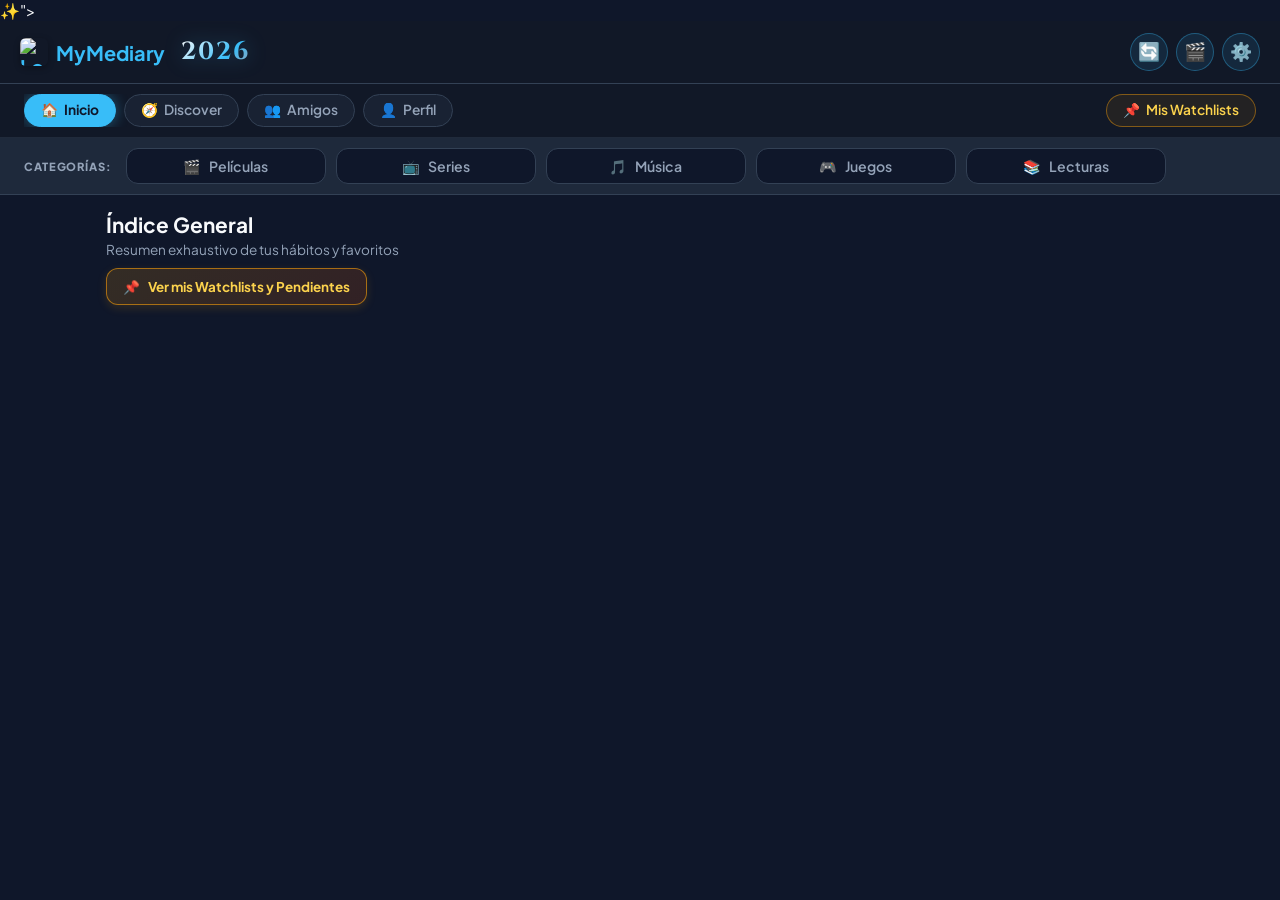
==== commit 34d05c25: "fix: resolve encoding mojibake and implement gallery-style 1:1 photo cropper" ====
--- a/AppScript/Index.html
+++ b/AppScript/Index.html
@@ -104,7 +104,7 @@
 .btn-edit-profile:hover{background:var(--accent);color:#0f172a}.avatar-presets-grid{display:grid;grid-template-columns:repeat(6, 1fr);gap:8px;margin:10px 0}.avatar-preset-btn{background:var(--bg);border:2px solid var(--border);border-radius:50%;width:48px;height:48px;padding:0;line-height:1;display:grid;place-items:center;font-size:1.45rem;font-family:"Apple Color Emoji","Segoe UI Emoji","Noto Color Emoji",sans-serif;cursor:pointer;transition:var(--tr);margin:0 auto;overflow:hidden}
 .avatar-preset-btn:hover, .avatar-preset-btn.selected{border-color:var(--accent);transform:scale(1.1);box-shadow:0 0 12px rgba(56,189,248,0.35)}/* RECORTE INTERACTIVO 1:1 DE FOTO DE PERFIL */ .cropper-panel-1x1{background:var(--bg);border:1px dashed var(--accent);border-radius:14px;padding:14px;margin-top:10px;text-align:center}
 .cropper-stage-wrap{width:220px;height:220px;margin:8px auto;position:relative;border-radius:14px;overflow:hidden;border:2px solid var(--accent);background:#090d16;cursor:grab;touch-action:none;user-select:none;box-shadow:0 8px 24px rgba(0,0,0,0.5)}.cropper-stage-wrap:active{cursor:grabbing}.cropper-stage-wrap canvas{width:100%;height:100%;display:block}
-.cropper-overlay-guide{position:absolute;inset:0;pointer-events:none;border-radius:50%;border:2px solid var(--accent);box-shadow:0 0 0 9999px rgba(15,23,42,0.65)}.favs-grid{display:grid;grid-template-columns:repeat(auto-fill, minmax(245px, 1fr));gap:12px;margin-bottom:20px}.fav-slot-card{background:var(--card);border:1px solid var(--border);border-radius:14px;padding:12px;display:flex;gap:12px;align-items:center;transition:var(--tr);position:relative}.fav-slot-card:hover{border-color:var(--accent);transform:translateY(-2px);box-shadow:0 6px 18px rgba(0,0,0,0.35)}.fav-slot-poster{width:56px;height:80px;border-radius:8px;object-fit:cover;background:var(--bg);border:1px solid var(--border);flex-shrink:0;display:flex;align-items:center;justify-content:center;font-size:1.5rem;color:var(--muted);overflow:hidden}
+.cropper-overlay-guide{position:absolute;inset:0;pointer-events:none;border-radius:50%;border:1px dashed rgba(255,255,255,0.55);box-shadow:0 0 0 999px rgba(0,0,0,0.28)}.favs-grid{display:grid;grid-template-columns:repeat(auto-fill, minmax(245px, 1fr));gap:12px;margin-bottom:20px}.fav-slot-card{background:var(--card);border:1px solid var(--border);border-radius:14px;padding:12px;display:flex;gap:12px;align-items:center;transition:var(--tr);position:relative}.fav-slot-card:hover{border-color:var(--accent);transform:translateY(-2px);box-shadow:0 6px 18px rgba(0,0,0,0.35)}.fav-slot-poster{width:56px;height:80px;border-radius:8px;object-fit:cover;background:var(--bg);border:1px solid var(--border);flex-shrink:0;display:flex;align-items:center;justify-content:center;font-size:1.5rem;color:var(--muted);overflow:hidden}
 .fav-slot-poster img{width:100%;height:100%;object-fit:cover}.fav-slot-info{flex:1;min-width:0}.fav-slot-top-row{display:flex;justify-content:space-between;align-items:center;gap:4px;margin-bottom:3px}.fav-slot-subcat{font-size:0.7rem;font-weight:700;text-transform:uppercase;color:var(--accent);letter-spacing:0.04em}.btn-toggle-fav-show{background:rgba(16,185,129,0.14);border:1px solid rgba(16,185,129,0.4);color:#34d399;border-radius:12px;padding:2px 7px;font-size:0.66rem;font-weight:700;cursor:pointer;transition:var(--tr);white-space:nowrap}
 .btn-toggle-fav-show.hidden-fav{background:rgba(239,68,68,0.12);border-color:rgba(239,68,68,0.35);color:#f87171}.fav-slot-title{font-size:0.9rem;font-weight:700;color:var(--text);white-space:nowrap;overflow:hidden;text-overflow:ellipsis}.fav-slot-meta{font-size:0.75rem;color:var(--muted);white-space:nowrap;overflow:hidden;text-overflow:ellipsis;margin-top:2px}.btn-choose-fav{margin-top:6px;background:rgba(56,189,248,0.12);border:1px solid rgba(56,189,248,0.35);color:var(--accent);border-radius:6px;padding:4px 9px;font-size:0.73rem;font-weight:700;cursor:pointer;transition:var(--tr)}
 .btn-choose-fav:hover{background:var(--accent);color:#0f172a}.cfg-visual-grid{display:grid;grid-template-columns:1fr 1fr;gap:8px}.cfg-option-card{background:var(--bg);border:2px solid var(--border);border-radius:10px;padding:10px 12px;cursor:pointer;transition:var(--tr);text-align:left;display:flex;flex-direction:column;gap:3px}
@@ -114,6 +114,16 @@
 .size-line-node:hover{border-color:var(--accent);transform:scale(1.12)}.size-line-node.reached{border-color:var(--accent)}.size-line-node.active{width:32px;height:32px;background:var(--accent);border-color:var(--text);color:#0f172a;box-shadow:0 0 14px rgba(56,189,248,0.6);transform:scale(1.15)}
 .size-line-labels{display:flex;justify-content:space-between;margin-top:8px}.size-line-lbl-btn{background:none;border:none;color:var(--muted);cursor:pointer;text-align:center;flex:1;transition:var(--tr);padding:4px;border-radius:8px}.size-line-lbl-btn:hover{color:var(--text);background:rgba(56,189,248,0.06)}.size-line-lbl-btn.active{color:var(--accent);font-weight:700}/* CÍRCULO ÚNICO BICOLOR PARA TEMAS (100% VECTORIAL SIN ESPACIOS EN BLANCO NI CUADRADOS) */
 .theme-card-row{display:flex;align-items:center;gap:12px;flex-direction:row !important}.theme-dual-circle{width:38px;height:38px;min-width:38px;min-height:38px;border-radius:50%;overflow:hidden;flex-shrink:0;display:block;padding:0;margin:0;border:none;background:none;filter:drop-shadow(0 3px 8px rgba(0,0,0,0.45))}.import-export-box{background:var(--bg);border:1px dashed var(--accent);border-radius:12px;padding:14px;margin-top:14px}
+/* ESTILOS DE RECORTADOR ESTILO GALERÍA 1:1 */
+.gallery-crop-stage-wrap{position:relative;display:inline-block;margin:0 auto;overflow:hidden;user-select:none;max-width:100%;border-radius:12px;background:#000;box-shadow:0 8px 24px rgba(0,0,0,0.5)}
+.crop-shade{position:absolute;background:rgba(0,0,0,0.65);pointer-events:none;z-index:2}
+.crop-box-gallery{position:absolute;box-sizing:border-box;border:2px solid #ffffff;cursor:move;touch-action:none;box-shadow:0 0 14px rgba(0,0,0,0.7);z-index:3}
+.crop-corner-handle{position:absolute;width:26px;height:26px;background:#ffffff;border:2.5px solid var(--accent);border-radius:50%;box-shadow:0 2px 8px rgba(0,0,0,0.6);touch-action:none;z-index:10}
+.handle-tl{top:-13px;left:-13px;cursor:nwse-resize}
+.handle-tr{top:-13px;right:-13px;cursor:nesw-resize}
+.handle-bl{bottom:-13px;left:-13px;cursor:nesw-resize}
+.handle-br{bottom:-13px;right:-13px;cursor:nwse-resize}
+/* PÍLDORAS Y ESTILOS SOCIALES DE AMIGOS */
 .amigo-activity-pill{display:inline-flex;align-items:center;gap:4px;background:rgba(56,189,248,0.12);border:1px solid rgba(56,189,248,0.35);color:var(--accent);font-size:0.72rem;font-weight:600;padding:2px 8px;border-radius:12px;margin-top:3px;white-space:nowrap}
 .amigo-activity-pill.amigo-wl-pill{background:rgba(245,158,11,0.12);border-color:rgba(245,158,11,0.35);color:#fbbf24}
 .amigo-cat-stat-card{background:rgba(15,23,42,0.55);border:1px solid var(--border);border-radius:12px;padding:10px 14px;margin-bottom:8px}
@@ -151,14 +161,14 @@
 <div class="profile-stat-val" id="prof-best-month-val">—</div> <div class="profile-stat-sub" id="prof-best-month-sub">0 registros</div> </div> </div> <div class="profile-section-title">✨ Curiosidades y Hábitos</div> <div class="profile-grid-fun"> <div class="profile-stat-box"> <div class="profile-stat-label">Creador/Director Favorito</div> <div class="profile-stat-val" id="prof-fav-creator-val" style="font-size:.95rem;">—</div>
 <div class="profile-stat-sub" id="prof-fav-creator-sub">0 registros</div> </div> <div class="profile-stat-box"> <div class="profile-stat-label">Tasa de Rewatch / Relectura</div> <div class="profile-stat-val" id="prof-rewatch-rate-val">0%</div> <div class="profile-stat-sub" id="prof-rewatch-rate-sub">0 re-consumos</div> </div> </div> <div class="cat-wide-card" style="margin-top:14px;">
 <label style="font-weight:700; display:block; margin-bottom:10px;" data-i18n="profile_dist_title">📊 Distribución de Contenido por Categoría:</label> <div id="profile-bars-container"></div> </div> </div> <!-- VISTA CATEGORÍA / WATCHLIST --> <div id="vista-categoria" style="display:none;"> <div id="amigo-lista-banner" class="friend-view-banner" style="display:none;">
-  <span>ðŸ‘¤ Viendo lista de: <strong id="amigo-nombre-banner">Amigo</strong> (Modo Solo Lectura)</span>
-  <button type="button" class="btn-modal-cancel" style="padding:4px 10px;font-size:0.75rem;" onclick="volverAMisRegistrosDesdeAmigo()">âœ• Volver a Mis Registros</button>
+  <span>👤 Viendo lista de: <strong id="amigo-nombre-banner">Amigo</strong> (Modo Solo Lectura)</span>
+  <button type="button" class="btn-modal-cancel" style="padding:4px 10px;font-size:0.75rem;" onclick="volverAMisRegistrosDesdeAmigo()">✕ Volver a Mis Registros</button>
 </div>
 <div class="cat-top-bar" id="cat-top-bar-row">
   <div class="subtabs" id="subtabs-bar"></div>
   <div class="watchlist-dedicated-wrap" id="watchlist-dedicated-box"></div>
   <div class="friend-filter-wrap" id="friend-filter-wrap" style="display:flex;align-items:center;gap:6px;margin-left:auto;">
-    <label style="font-size:0.75rem;color:var(--muted);font-weight:700;">ðŸ‘¤ Ver:</label>
+    <label style="font-size:0.75rem;color:var(--muted);font-weight:700;">👤 Ver:</label>
     <select id="select-amigo-historial" class="settings-select" style="padding:4px 8px;font-size:0.76rem;border-radius:8px;max-width:180px;" onchange="cambiarAmigoRegistrosLista(this.value)">
       <option value="">(Mis registros - Yo)</option>
     </select>
@@ -197,7 +207,42 @@
 </div> </div> </div> <!-- MODAL EDITAR PERFIL (FOTO Y NICKNAME) --> <div id="modal-editar-perfil" class="modal-overlay" style="display:none;"> <div class="modal-box" style="max-width:480px;"> <h3>👤 Personalizar Perfil</h3> <div class="form-group"> <label>Nickname / Nombre visible:</label> <input type="text" id="input-perfil-nickname" class="form-input" placeholder="Ej: CJ / Cinéfilo2026">
 </div> <div class="form-group"> <label>Lema o Biografía corta:</label> <input type="text" id="input-perfil-bio" class="form-input" placeholder="Ej: Coleccionando historias en MyMediary ✨"> </div> <div class="form-group"> <label>Elige un avatar rápido:</label> <div class="avatar-presets-grid" id="avatar-presets-box"></div> </div> <div class="form-group"> <label>O sube una foto desde tu dispositivo / pega URL:</label>
 <div style="display:flex; gap:8px; align-items:center;"> <input type="text" id="input-perfil-avatar-url" class="form-input" placeholder="URL de imagen o emoji..." oninput="previsualizarAvatarInput(this.value)"> <label class="btn-today-pill" style="cursor:pointer; margin:0; flex-shrink:0;"> 📷 Subir foto <input type="file" id="input-perfil-avatar-file" accept="image/*" style="display:none;" onchange="procesarSubidaFotoPerfil(event)">
-</label> </div> <div id="cropper-avatar-panel" class="cropper-panel-1x1" style="display:none;"> <div style="font-size:0.82rem; font-weight:700; color:var(--accent); margin-bottom:4px;">✂️ Ajusta y recorta tu foto (formato 1:1)</div> <div style="font-size:0.74rem; color:var(--muted); margin-bottom:6px;">Arrastra la imagen para centrarla y usa el zoom antes de confirmar:</div> <div class="cropper-stage-wrap" id="cropper-stage-wrap"> <canvas id="crop-avatar-canvas" width="220" height="220"></canvas> <div class="cropper-overlay-guide"></div> </div> <div style="display:flex; align-items:center; gap:8px; justify-content:center; margin:8px auto 10px; max-width:260px;"> <button type="button" class="btn-toggle-filter" style="padding:4px 8px;font-size:0.75rem;" onclick="ajustarZoomCropPaso(-0.15)">🔍 -</button> <input type="range" id="crop-zoom-slider" min="1" max="3" step="0.02" value="1" style="flex:1; accent-color:var(--accent); cursor:pointer;" oninput="cambiarZoomRecorteAvatar(this.value)"> <button type="button" class="btn-toggle-filter" style="padding:4px 8px;font-size:0.75rem;" onclick="ajustarZoomCropPaso(0.15)">🔍 +</button> <button type="button" class="btn-toggle-filter" style="padding:4px 8px;font-size:0.75rem;" onclick="resetearZoomCrop()" title="Centrar encuadre">↺</button> </div> <div style="display:flex; gap:8px; justify-content:center;"> <button type="button" class="btn-modal-cancel" style="padding:7px 14px; font-size:0.8rem;" onclick="cancelarRecorteAvatar()">Cancelar</button> <button type="button" class="btn-modal-save" style="padding:7px 14px; font-size:0.8rem;" onclick="confirmarRecorteAvatar()">✅ Confirmar recorte 1:1</button> </div> </div> <div id="crop-confirmed-preview" style="display:none; align-items:center; gap:10px; margin-top:10px; padding:8px 12px; background:var(--bg); border:1px solid var(--accent); border-radius:10px;"> <img id="crop-confirmed-img" src="" style="width:44px; height:44px; border-radius:50%; object-fit:cover; border:2px solid var(--accent);"> <div style="font-size:0.8rem; color:var(--text); font-weight:600;">Foto 1:1 recortada y lista para guardar</div> </div> </div> <div class="modal-actions"> <button type="button" class="btn-modal-cancel" onclick="cerrarModalEditarPerfil()">Cancelar</button> <button type="button" class="btn-modal-save" onclick="guardarCambiosPerfilUsuario()">Guardar Perfil</button> </div> </div> </div> <!-- MODAL SELECCIONAR FAVORITO DE SUBCATEGORÍA --> <div id="modal-seleccionar-favorito" class="modal-overlay" style="display:none;"> <div class="modal-box" style="max-width:520px;">
+</label> </div> <div id="gallery-cropper-container" style="display:none; margin-top:12px; background:rgba(15,23,42,0.85); border-radius:14px; padding:12px; border:1px solid var(--accent); text-align:center;">
+  <div style="font-weight:700; color:var(--accent); font-size:0.9rem; margin-bottom:3px;">✂️ Recortador de Foto de Perfil (1:1)</div>
+  <p style="color:var(--muted); font-size:0.75rem; margin-bottom:10px;">Arrastra el recuadro para encuadrar o usa las esquinas para cambiar el tamaño:</p>
+  <div id="gallery-crop-stage-wrap" class="gallery-crop-stage-wrap">
+    <img id="gallery-crop-img" src="" alt="Vista previa" style="display:block; max-width:100%; max-height:340px; object-fit:contain; pointer-events:none;">
+    <div id="crop-shade-top" class="crop-shade"></div>
+    <div id="crop-shade-bottom" class="crop-shade"></div>
+    <div id="crop-shade-left" class="crop-shade"></div>
+    <div id="crop-shade-right" class="crop-shade"></div>
+    <div id="gallery-crop-box" class="crop-box-gallery">
+      <!-- Malla de tercios -->
+      <div style="position:absolute; inset:0; pointer-events:none; display:grid; grid-template-columns:1fr 1fr 1fr; grid-template-rows:1fr 1fr 1fr; opacity:0.35;">
+        <div style="border-right:1px dashed #fff; border-bottom:1px dashed #fff;"></div>
+        <div style="border-right:1px dashed #fff; border-bottom:1px dashed #fff;"></div>
+        <div style="border-bottom:1px dashed #fff;"></div>
+        <div style="border-right:1px dashed #fff; border-bottom:1px dashed #fff;"></div>
+        <div style="border-right:1px dashed #fff; border-bottom:1px dashed #fff;"></div>
+        <div style="border-bottom:1px dashed #fff;"></div>
+        <div style="border-right:1px dashed #fff;"></div>
+        <div style="border-right:1px dashed #fff;"></div>
+        <div></div>
+      </div>
+      <!-- Guía circular de silueta de perfil -->
+      <div style="position:absolute; inset:0; border-radius:50%; border:1.5px dashed rgba(56,189,248,0.85); pointer-events:none;"></div>
+      <!-- 4 esquinas interactivas -->
+      <div class="crop-corner-handle handle-tl" data-handle="tl"></div>
+      <div class="crop-corner-handle handle-tr" data-handle="tr"></div>
+      <div class="crop-corner-handle handle-bl" data-handle="bl"></div>
+      <div class="crop-corner-handle handle-br" data-handle="br"></div>
+    </div>
+  </div>
+  <div style="display:flex; justify-content:center; gap:10px; margin-top:12px;">
+    <button type="button" class="btn-modal-cancel" style="padding:8px 16px; font-size:0.82rem;" onclick="cancelarRecorteGaleria()">Cancelar</button>
+    <button type="button" class="btn-modal-save" style="padding:8px 18px; font-size:0.82rem;" onclick="confirmarRecorteGaleria()">✅ Aplicar Recorte 1:1</button>
+  </div>
+</div> <div id="crop-confirmed-preview" style="display:none; align-items:center; gap:10px; margin-top:10px; padding:8px 12px; background:var(--bg); border:1px solid var(--accent); border-radius:10px;"> <img id="crop-confirmed-img" src="" style="width:44px; height:44px; border-radius:50%; object-fit:cover; border:2px solid var(--accent);"> <div style="font-size:0.8rem; color:var(--text); font-weight:600;">Foto 1:1 recortada y lista para guardar</div> </div> </div> <div class="modal-actions"> <button type="button" class="btn-modal-cancel" onclick="cerrarModalEditarPerfil()">Cancelar</button> <button type="button" class="btn-modal-save" onclick="guardarCambiosPerfilUsuario()">Guardar Perfil</button> </div> </div> </div> <!-- MODAL SELECCIONAR FAVORITO DE SUBCATEGORÍA --> <div id="modal-seleccionar-favorito" class="modal-overlay" style="display:none;"> <div class="modal-box" style="max-width:520px;">
 <h3 id="titulo-modal-fav">👑 Elegir Favorito</h3> <p style="font-size:0.82rem; color:var(--muted); margin-bottom:10px;">Selecciona uno de tus registros guardados en esta subcategoría o búscalo abajo:</p> <div class="form-group"> <input type="text" id="input-filtro-fav" class="form-input" placeholder="Filtrar en tu historial o buscar online..." oninput="filtrarOpcionesFavorito(this.value)">
 </div> <div id="lista-candidatos-fav" style="max-height:300px; overflow-y:auto; display:flex; flex-direction:column; gap:8px; margin-bottom:12px;"></div> <div class="modal-actions" style="justify-content:space-between;"> <button type="button" class="btn-modal-danger" id="btn-quitar-fav" onclick="quitarFavoritoSubcategoria()" style="display:none;">Quitar favorito</button> <button type="button" class="btn-modal-cancel" onclick="cerrarModalSeleccionarFavorito()">Cerrar</button>
 </div> </div> </div> <!-- MODAL CONFIGURACIÓN MEJORADO --> <div id="modal-configuracion" class="modal-overlay" style="display:none;" onclick="if(event.target===this) cerrarModalConfiguracion()"> <div class="modal-box" style="max-width:560px; max-height:90vh; overflow-y:auto;"> <div style="display:flex; justify-content:space-between; align-items:center; margin-bottom:14px;"><h3 data-i18n="cfg_title" style="margin:0;">⚙️ Configuración y Estilo</h3><button type="button" class="btn-close-form" onclick="cerrarModalConfiguracion()" style="position:static;">✕</button></div> <div class="form-group"> <label data-i18n="cfg_lang_label">Idioma de la Interfaz:</label> <select id="cfg-lang" class="settings-select" onchange="cambiarIdiomaEnVivo()">
@@ -216,7 +261,7 @@
 <div> <strong style="font-size:0.88rem; color:#ffffff; display:block;">OLED Pure Black</strong> <span style="font-size:0.73rem; color:#888888;">Negro + Esmeralda</span> </div> </button> <button type="button" class="cfg-option-card theme-card-row" data-val="dracula" onclick="seleccionarThemeVisual('dracula')" style="background:#1e1f29; border-color:#44475a;"> <svg class="theme-dual-circle" viewBox="0 0 40 40" title="Principal: Púrpura Noche | Secundario: Rosa Neón"><circle cx="20" cy="20" r="19" fill="#44475a"/><path d="M20,1 A19,19 0 0,1 20,39 Z" fill="#ff79c6" transform="rotate(-45 20 20)"/><circle cx="20" cy="20" r="18.2" fill="none" stroke="rgba(255,255,255,0.45)" stroke-width="1.6"/></svg>
 <div> <strong style="font-size:0.88rem; color:#f8f8f2; display:block;">Dracula Dark</strong> <span style="font-size:0.73rem; color:#bd93f9;">Púrpura + Rosa</span> </div> </button> <button type="button" class="cfg-option-card theme-card-row" data-val="espresso" onclick="seleccionarThemeVisual('espresso')" style="background:#1c1917; border-color:#44403c;">
 <svg class="theme-dual-circle" viewBox="0 0 40 40" title="Principal: Café Espresso | Secundario: Ámbar"><circle cx="20" cy="20" r="19" fill="#44403c"/><path d="M20,1 A19,19 0 0,1 20,39 Z" fill="#f59e0b" transform="rotate(-45 20 20)"/><circle cx="20" cy="20" r="18.2" fill="none" stroke="rgba(255,255,255,0.45)" stroke-width="1.6"/></svg> <div> <strong style="font-size:0.88rem; color:#fafaf9; display:block;">Warm Espresso</strong> <span style="font-size:0.73rem; color:#a8a29e;">Café + Ámbar</span> </div> </button> </div> </div> <div class="form-group"> <div class="switch-wrap"> <span class="switch-label" data-i18n="cfg_emojis_label">Mostrar emojis en la interfaz</span>
-<label class="switch-toggle"> <input type="checkbox" id="cfg-emojis" checked onchange="aplicarConfiguracionEnVivo()"> <span class="switch-slider"></span> </label> </div> </div>
+<label class="switch-toggle"> <input type="checkbox" id="cfg-emojis" checked onchange="aplicarConfiguracionEnVivo()"> <span class="switch-slider"></span> </label> </div> </div> </div>
 <div class="modal-actions"> <button type="button" class="btn-modal-cancel" onclick="restablecerConfiguracionPorDefecto()" data-i18n="btn_defaults">Predeterminados</button>
 <button type="button" class="btn-modal-save" onclick="guardarYCerrarConfiguracion()" data-i18n="btn_done">Listo</button> </div> </div> </div>
 
@@ -237,21 +282,20 @@
 <div class="stars-wrapper" id="rating-stars-completa" style="font-size:2.2rem; margin:8px 0;"></div> <span id="rating-label-completa" style="font-size:.9rem; color:var(--accent); font-weight:700;">0.0 / 5</span> </div> <div class="form-group"><label data-i18n="serie_comp_comment_lbl">Comentario / Reseña final de la serie:</label><textarea id="comentario-serie-completa" class="comment-box" style="min-height:90px;" placeholder="¿Qué te pareció la serie en su totalidad?"></textarea></div>
 <div class="modal-actions"><button class="btn-modal-cancel" onclick="omitirGuardadoSerieCompleta()" data-i18n="btn_skip">Omitir</button><button class="btn-modal-save" id="btn-confirmar-serie-completa" data-i18n="btn_save_full_series">Guardar Serie Completa</button></div> </div> </div> <div id="modal-confirmar-eliminar" class="modal-overlay" style="display:none;"> <div class="modal-box" style="text-align:center;"> <div class="modal-confirm-icon" style="margin:0 auto 14px;">🗑️</div>
 <h3 style="color:var(--danger); font-size:1.15rem; margin-bottom:8px;" data-i18n="del_title">¿Eliminar este registro?</h3> <p id="confirm-eliminar-mensaje" style="color:var(--muted); font-size:.9rem; line-height:1.4; margin-bottom:14px;"></p> <div class="modal-actions" style="justify-content:center; gap:12px; margin-top:14px;"> <button class="btn-modal-cancel" onclick="cerrarModalEliminar()" data-i18n="btn_cancel">Cancelar</button><button class="btn-modal-danger" id="btn-confirmar-eliminar-si" data-i18n="btn_del_permanent">Eliminar definitivamente</button>
-</div> </div> </div> <!-- MODAL PERFIL DE AMIGO --> <div id="modal-perfil-amigo" class="modal-overlay" style="display:none;"> <div class="modal-box" style="max-width:680px;max-height:90vh;overflow-y:auto;"> <div style="display:flex;justify-content:space-between;align-items:flex-start;margin-bottom:14px;"> <div style="display:flex;gap:14px;align-items:center;"> <div id="amigo-modal-avatar" style="width:58px;height:58px;border-radius:50%;border:2px solid var(--accent);overflow:hidden;background:var(--bg);display:grid;place-items:center;font-size:1.8rem;flex-shrink:0;"></div> <div> <h3 id="amigo-modal-nick" style="font-size:1.25rem;margin-bottom:2px;color:var(--text);">Amigo</h3> <div id="amigo-modal-bio" style="font-size:0.82rem;color:var(--muted);">Coleccionando historias en MyMediary ✨</div> <div id="amigo-modal-id-badge" style="font-size:0.72rem;color:var(--accent);font-weight:700;margin-top:2px;"></div> </div> </div> <button type="button" class="btn-close-form" style="position:static;" onclick="cerrarModalPerfilAmigo()">✕</button> </div> <div class="profile-section-title" style="font-size:0.75rem;margin-top:8px;">⚡ Métricas de Contenido</div> <div class="profile-grid-highlights" style="margin-bottom:14px;"> <div class="profile-stat-box"> <div class="profile-stat-label">Total Registros</div> <div class="profile-stat-val" id="amigo-stat-total">0</div> <div class="profile-stat-sub">items completados</div> </div> <div class="profile-stat-box"> <div class="profile-stat-label">Calificación Promedio</div> <div class="profile-stat-val" id="amigo-stat-promedio">★ 0.0</div> <div class="profile-stat-sub">de 5.0 estrellas</div> </div> <div class="profile-stat-box"> <div class="profile-stat-label">Horas en Juegos</div> <div class="profile-stat-val" id="amigo-stat-horas">0 hrs</div> <div class="profile-stat-sub">tiempo invertido</div> </div> </div> <div class="profile-section-title" style="font-size:0.75rem;margin-top:10px;margin-bottom:6px;">📊 Desglose por Categorías y Subcategorías</div> <div id="amigo-desglose-categorias" style="margin-bottom:14px;"></div> <div class="profile-section-title" style="font-size:0.75rem;margin-bottom:8px;">👑 Obras Favoritas</div> <div id="amigo-grid-favoritos" class="favs-grid" style="margin-bottom:14px;grid-template-columns:repeat(auto-fill, minmax(180px, 1fr));"> <div style="color:var(--muted);font-size:0.82rem;">Cargando favoritos...</div> </div> <div class="modal-actions" style="justify-content:space-between;"> <button type="button" class="btn-modal-danger" onclick="eliminarAmigoSeleccionado()">Eliminar de amigos</button> <button type="button" class="btn-modal-save" onclick="cerrarModalPerfilAmigo()">Cerrar</button> </div> </div> </div>
-<!-- MODAL PRIVACIDAD AMIGOS -->
+</div> </div> </div> <!-- MODAL PERFIL DE AMIGO --> <div id="modal-perfil-amigo" class="modal-overlay" style="display:none;"> <div class="modal-box" style="max-width:680px;max-height:90vh;overflow-y:auto;"> <div style="display:flex;justify-content:space-between;align-items:flex-start;margin-bottom:14px;"> <div style="display:flex;gap:14px;align-items:center;"> <div id="amigo-modal-avatar" style="width:58px;height:58px;border-radius:50%;border:2px solid var(--accent);overflow:hidden;background:var(--bg);display:grid;place-items:center;font-size:1.8rem;flex-shrink:0;"></div> <div> <h3 id="amigo-modal-nick" style="font-size:1.25rem;margin-bottom:2px;color:var(--text);">Amigo</h3> <div id="amigo-modal-bio" style="font-size:0.82rem;color:var(--muted);">Coleccionando historias en MyMediary ✨</div> <div id="amigo-modal-id-badge" style="font-size:0.72rem;color:var(--accent);font-weight:700;margin-top:2px;"></div> </div> </div> <button type="button" class="btn-close-form" style="position:static;" onclick="cerrarModalPerfilAmigo()">✕</button> </div> <div class="profile-section-title" style="font-size:0.75rem;margin-top:8px;">⚡ Métricas de Contenido</div> <div class="profile-grid-highlights" style="margin-bottom:14px;"> <div class="profile-stat-box"> <div class="profile-stat-label">Total Registros</div> <div class="profile-stat-val" id="amigo-stat-total">0</div> <div class="profile-stat-sub">items completados</div> </div> <div class="profile-stat-box"> <div class="profile-stat-label">Calificación Promedio</div> <div class="profile-stat-val" id="amigo-stat-promedio">★ 0.0</div> <div class="profile-stat-sub">de 5.0 estrellas</div> </div> <div class="profile-stat-box"> <div class="profile-stat-label">Horas en Juegos</div> <div class="profile-stat-val" id="amigo-stat-horas">0 hrs</div> <div class="profile-stat-sub">tiempo invertido</div> </div> </div> <div class="profile-section-title" style="font-size:0.75rem;margin-top:10px;margin-bottom:6px;">📊 Desglose por Categorías y Subcategorías</div> <div id="amigo-desglose-categorias" style="margin-bottom:14px;"></div> <div class="profile-section-title" style="font-size:0.75rem;margin-bottom:8px;">👑 Obras Favoritas</div> <div id="amigo-grid-favoritos" class="favs-grid" style="margin-bottom:14px;grid-template-columns:repeat(auto-fill, minmax(180px, 1fr));"> <div style="color:var(--muted);font-size:0.82rem;">Cargando favoritos...</div> </div> <div class="modal-actions" style="justify-content:space-between;"> <button type="button" class="btn-modal-danger" onclick="eliminarAmigoSeleccionado()">Eliminar de amigos</button> <button type="button" class="btn-modal-save" onclick="cerrarModalPerfilAmigo()">Cerrar</button> </div> </div> </div> <!-- MODAL PRIVACIDAD AMIGOS -->
 <div id="modal-privacidad-amigos" class="modal-overlay" style="display:none;" onclick="if(event.target===this) cerrarModalPrivacidadAmigos()">
   <div class="modal-box" style="max-width:520px;max-height:90vh;overflow-y:auto;">
     <div style="display:flex;justify-content:space-between;align-items:center;margin-bottom:12px;">
-      <h3 style="margin:0;display:flex;align-items:center;gap:8px;">ðŸ”’ Privacidad con Amigos</h3>
-      <button type="button" class="btn-close-form" onclick="cerrarModalPrivacidadAmigos()" style="position:static;">âœ•</button>
+      <h3 style="margin:0;display:flex;align-items:center;gap:8px;">🔒 Privacidad con Amigos</h3>
+      <button type="button" class="btn-close-form" onclick="cerrarModalPrivacidadAmigos()" style="position:static;">✕</button>
     </div>
-    <p style="font-size:0.82rem;color:var(--muted);margin-bottom:16px;">Configura quÃ© informaciÃ³n pueden ver tus amigos cuando visitan tu perfil o exploran MyMediary:</p>
+    <p style="font-size:0.82rem;color:var(--muted);margin-bottom:16px;">Configura qué información pueden ver tus amigos cuando visitan tu perfil o exploran MyMediary:</p>
     
     <div class="form-group" style="background:var(--bg);border:1px solid var(--border);border-radius:12px;padding:12px 14px;margin-bottom:10px;">
       <div class="switch-wrap">
         <div>
-          <strong style="font-size:0.88rem;color:var(--text);display:block;">ðŸ“Š EstadÃ­sticas Generales</strong>
-          <span style="font-size:0.75rem;color:var(--muted);">Permitir ver tus mÃ©tricas y desglose por categorÃ­as</span>
+          <strong style="font-size:0.88rem;color:var(--text);display:block;">📊 Estadísticas Generales</strong>
+          <span style="font-size:0.75rem;color:var(--muted);">Permitir ver tus métricas y desglose por categorías</span>
         </div>
         <label class="switch-toggle">
           <input type="checkbox" id="priv-opt-stats" checked>
@@ -263,7 +307,7 @@
     <div class="form-group" style="background:var(--bg);border:1px solid var(--border);border-radius:12px;padding:12px 14px;margin-bottom:10px;">
       <div class="switch-wrap">
         <div>
-          <strong style="font-size:0.88rem;color:var(--text);display:block;">ðŸ“Œ Listas de Pendientes (Watchlists)</strong>
+          <strong style="font-size:0.88rem;color:var(--text);display:block;">📌 Listas de Pendientes (Watchlists)</strong>
           <span style="font-size:0.75rem;color:var(--muted);">Permitir ver si tienes obras en tu lista de pendientes</span>
         </div>
         <label class="switch-toggle">
@@ -276,7 +320,7 @@
     <div class="form-group" style="background:var(--bg);border:1px solid var(--border);border-radius:12px;padding:12px 14px;margin-bottom:10px;">
       <div class="switch-wrap">
         <div>
-          <strong style="font-size:0.88rem;color:var(--text);display:block;">ðŸ‘‘ Mis Obras Favoritas</strong>
+          <strong style="font-size:0.88rem;color:var(--text);display:block;">👑 Mis Obras Favoritas</strong>
           <span style="font-size:0.75rem;color:var(--muted);">Permitir ver tus favoritos al abrir tu perfil</span>
         </div>
         <label class="switch-toggle">
@@ -289,7 +333,7 @@
     <div class="form-group" style="background:var(--bg);border:1px solid var(--border);border-radius:12px;padding:12px 14px;margin-bottom:10px;">
       <div class="switch-wrap">
         <div>
-          <strong style="font-size:0.88rem;color:var(--text);display:block;">ðŸ“‘ Registros de Historial</strong>
+          <strong style="font-size:0.88rem;color:var(--text);display:block;">📑 Registros de Historial</strong>
           <span style="font-size:0.75rem;color:var(--muted);">Permitir que tus amigos exploren tus registros completados en las listas</span>
         </div>
         <label class="switch-toggle">
@@ -301,7 +345,7 @@
       <div id="sub-opciones-priv-regs" style="margin-top:12px;padding-top:10px;border-top:1px dashed var(--border);display:flex;flex-direction:column;gap:10px;">
         <div class="switch-wrap">
           <div>
-            <strong style="font-size:0.82rem;color:var(--text);display:block;">â­ Mostrar Calificaciones</strong>
+            <strong style="font-size:0.82rem;color:var(--text);display:block;">⭐ Mostrar Calificaciones</strong>
             <span style="font-size:0.72rem;color:var(--muted);">Dejar ver las estrellas asignadas a cada obra</span>
           </div>
           <label class="switch-toggle">
@@ -312,8 +356,8 @@
         
         <div class="switch-wrap">
           <div>
-            <strong style="font-size:0.82rem;color:var(--text);display:block;">ðŸ’¬ Mostrar Comentarios</strong>
-            <span style="font-size:0.72rem;color:var(--muted);">Dejar leer tus reseÃ±as, opiniones y notas</span>
+            <strong style="font-size:0.82rem;color:var(--text);display:block;">💬 Mostrar Comentarios</strong>
+            <span style="font-size:0.72rem;color:var(--muted);">Dejar leer tus reseñas, opiniones y notas</span>
           </div>
           <label class="switch-toggle">
             <input type="checkbox" id="priv-opt-comentarios" checked>
@@ -639,152 +683,30 @@
 }; const makeRunner_ = (onSuccess = null, onFailure = null) => new Proxy({}, { get(_, prop) { if (prop === 'withSuccessHandler') return fn => makeRunner_(fn, onFailure); if (prop === 'withFailureHandler') return fn => makeRunner_(onSuccess, fn); return (...args) => {
 Promise.resolve().then(() => SERVER_API[prop](...args)).then(res => { if (onSuccess) onSuccess(res); }).catch(err => { console.error(`Error en ${String(prop)}:`, err); if (onFailure) onFailure(err); }); }; }
 }); window.google = { script: { run: makeRunner_() } }; }
+// === RECORTADOR ESTILO GALERÍA 1:1, PRIVACIDAD Y FUNCIONES SOCIALES ===
+let galleryCropState = { img: null, mode: null, handle: null, boxX: 0, boxY: 0, boxSize: 100, displayWidth: 100, displayHeight: 100 };
+function procesarSubidaFotoPerfil(e) { const file = e.target.files?.[0]; if (!file) return; const reader = new FileReader(); reader.onload = ev => { const img = new Image(); img.onload = () => iniciarRecorteGaleria(img, ev.target.result); img.src = ev.target.result; }; reader.readAsDataURL(file); }
+function iniciarRecorteGaleria(imgObj, srcUrl) { galleryCropState.img = imgObj; const container = document.getElementById('gallery-cropper-container'); const cropImg = document.getElementById('gallery-crop-img'); if (!container || !cropImg) return; cropImg.src = srcUrl; container.style.display = 'block'; setTimeout(() => { const rect = cropImg.getBoundingClientRect(); const w = rect.width || cropImg.clientWidth || 300; const h = rect.height || cropImg.clientHeight || 300; galleryCropState.displayWidth = w; galleryCropState.displayHeight = h; const initialSize = Math.max(70, Math.min(w, h) * 0.82); galleryCropState.boxSize = Math.round(initialSize); galleryCropState.boxX = Math.round((w - galleryCropState.boxSize) / 2); galleryCropState.boxY = Math.round((h - galleryCropState.boxSize) / 2); actualizarVistaRecuadroGaleria(); inicializarEventosRecorteGaleria(); container.scrollIntoView({ behavior: 'smooth', block: 'nearest' }); }, 120); }
+function actualizarVistaRecuadroGaleria() { const box = document.getElementById('gallery-crop-box'); const sTop = document.getElementById('crop-shade-top'); const sBottom = document.getElementById('crop-shade-bottom'); const sLeft = document.getElementById('crop-shade-left'); const sRight = document.getElementById('crop-shade-right'); if (!box) return; const x = galleryCropState.boxX, y = galleryCropState.boxY, s = galleryCropState.boxSize, W = galleryCropState.displayWidth, H = galleryCropState.displayHeight; box.style.left = `${x}px`; box.style.top = `${y}px`; box.style.width = `${s}px`; box.style.height = `${s}px`; if (sTop) { sTop.style.top = '0'; sTop.style.left = '0'; sTop.style.width = `${W}px`; sTop.style.height = `${y}px`; } if (sBottom) { sBottom.style.top = `${y + s}px`; sBottom.style.left = '0'; sBottom.style.width = `${W}px`; sBottom.style.height = `${Math.max(0, H - (y + s))}px`; } if (sLeft) { sLeft.style.top = `${y}px`; sLeft.style.left = '0'; sLeft.style.width = `${x}px`; sLeft.style.height = `${s}px`; } if (sRight) { sRight.style.top = `${y}px`; sRight.style.left = `${x + s}px`; sRight.style.width = `${Math.max(0, W - (x + s))}px`; sRight.style.height = `${s}px`; } }
+let galleryCropEventsAttached = false;
+function inicializarEventosRecorteGaleria() { if (galleryCropEventsAttached) return; galleryCropEventsAttached = true; const box = document.getElementById('gallery-crop-box'); const stage = document.getElementById('gallery-crop-stage-wrap'); if (!box || !stage) return; let dragInitX = 0, dragInitY = 0, dragInitSize = 0, startMouseX = 0, startMouseY = 0;
+const onPointerDown = e => { const handleEl = e.target.closest('.crop-corner-handle'); const isBox = e.target === box || box.contains(e.target); if (!handleEl && !isBox) return; e.preventDefault(); const clientX = e.touches ? e.touches[0].clientX : e.clientX; const clientY = e.touches ? e.touches[0].clientY : e.clientY; startMouseX = clientX; startMouseY = clientY; dragInitX = galleryCropState.boxX; dragInitY = galleryCropState.boxY; dragInitSize = galleryCropState.boxSize; if (handleEl) { galleryCropState.mode = 'resize'; galleryCropState.handle = handleEl.dataset.handle; } else { galleryCropState.mode = 'drag'; galleryCropState.handle = null; } };
+const onPointerMove = e => { if (!galleryCropState.mode) return; e.preventDefault(); const clientX = e.touches ? e.touches[0].clientX : e.clientX; const clientY = e.touches ? e.touches[0].clientY : e.clientY; const dx = clientX - startMouseX; const dy = clientY - startMouseY; const W = galleryCropState.displayWidth; const H = galleryCropState.displayHeight; const minSize = 45; if (galleryCropState.mode === 'drag') { const maxX = W - galleryCropState.boxSize; const maxY = H - galleryCropState.boxSize; galleryCropState.boxX = Math.max(0, Math.min(maxX, dragInitX + dx)); galleryCropState.boxY = Math.max(0, Math.min(maxY, dragInitY + dy)); actualizarVistaRecuadroGaleria(); } else if (galleryCropState.mode === 'resize') { const h = galleryCropState.handle; let newSize = dragInitSize, newX = dragInitX, newY = dragInitY; if (h === 'br') { const delta = Math.max(dx, dy); newSize = Math.max(minSize, Math.min(W - dragInitX, H - dragInitY, dragInitSize + delta)); } else if (h === 'tl') { const delta = Math.min(dx, dy); newSize = Math.max(minSize, Math.min(dragInitX + dragInitSize, dragInitY + dragInitSize, dragInitSize - delta)); newX = dragInitX + (dragInitSize - newSize); newY = dragInitY + (dragInitSize - newSize); } else if (h === 'tr') { const delta = Math.max(dx, -dy); newSize = Math.max(minSize, Math.min(W - dragInitX, dragInitY + dragInitSize, dragInitSize + delta)); newY = dragInitY + (dragInitSize - newSize); } else if (h === 'bl') { const delta = Math.max(-dx, dy); newSize = Math.max(minSize, Math.min(dragInitX + dragInitSize, H - dragInitY, dragInitSize + delta)); newX = dragInitX + (dragInitSize - newSize); } galleryCropState.boxSize = Math.round(newSize); galleryCropState.boxX = Math.round(newX); galleryCropState.boxY = Math.round(newY); actualizarVistaRecuadroGaleria(); } };
+const onPointerUp = () => { galleryCropState.mode = null; galleryCropState.handle = null; };
+stage.addEventListener('mousedown', onPointerDown); window.addEventListener('mousemove', onPointerMove); window.addEventListener('mouseup', onPointerUp); stage.addEventListener('touchstart', onPointerDown, { passive: false }); window.addEventListener('touchmove', onPointerMove, { passive: false }); window.addEventListener('touchend', onPointerUp); }
+function confirmarRecorteGaleria() { const img = galleryCropState.img; if (!img) return; const cropImg = document.getElementById('gallery-crop-img'); const rect = cropImg.getBoundingClientRect(); const W = rect.width || galleryCropState.displayWidth || 300; const H = rect.height || galleryCropState.displayHeight || 300; const scaleX = img.naturalWidth / W; const scaleY = img.naturalHeight / H; const sx = Math.max(0, galleryCropState.boxX * scaleX); const sy = Math.max(0, galleryCropState.boxY * scaleY); const sSize = Math.min(img.naturalWidth - sx, img.naturalHeight - sy, galleryCropState.boxSize * Math.min(scaleX, scaleY)); const outCanvas = document.createElement('canvas'); outCanvas.width = 320; outCanvas.height = 320; const ctx = outCanvas.getContext('2d'); ctx.drawImage(img, sx, sy, sSize, sSize, 0, 0, 320, 320); const dataUrl = outCanvas.toDataURL('image/jpeg', 0.88); cropState.confirmedDataUrl = dataUrl; perfilUsuario.avatar = dataUrl; cancelarRecorteGaleria(); const prevBox = document.getElementById('crop-confirmed-preview'); const prevImg = document.getElementById('crop-confirmed-img'); if (prevImg) prevImg.src = dataUrl; if (prevBox) prevBox.style.display = 'flex'; document.getElementById('input-perfil-avatar-url').value = '[Foto 1:1 recortada lista]'; document.querySelectorAll('#avatar-presets-box .avatar-preset-btn').forEach(x => x.classList.remove('selected')); mostrarToastPersonalizado('✂️ Recorte 1:1 listo. Pulsa "Guardar Perfil" para aplicar.'); }
+function cancelarRecorteGaleria() { galleryCropState.img = null; const container = document.getElementById('gallery-cropper-container'); if (container) container.style.display = 'none'; const fInp = document.getElementById('input-file-avatar'); if (fInp) fInp.value = ''; }
+function cerrarModalConfiguracion() { document.getElementById('modal-configuracion').style.display = 'none'; }
+function toggleSubOpcionesPrivacidad() { const chkRegs = document.getElementById('priv-opt-regs'); const subBox = document.getElementById('sub-opciones-priv-regs'); if (subBox && chkRegs) subBox.style.opacity = chkRegs.checked ? '1' : '0.4'; }
+function abrirModalPrivacidadAmigos() { const priv = perfilUsuario.preferencias?.privacidad || {}; document.getElementById('priv-opt-stats').checked = priv.ocultarEstadisticas !== true; document.getElementById('priv-opt-wl').checked = priv.ocultarWatchlist !== true; document.getElementById('priv-opt-favs').checked = priv.ocultarFavoritos !== true; document.getElementById('priv-opt-regs').checked = priv.ocultarRegistros !== true; document.getElementById('priv-opt-calif').checked = priv.ocultarCalificaciones !== true; document.getElementById('priv-opt-comentarios').checked = priv.ocultarComentarios !== true; toggleSubOpcionesPrivacidad(); document.getElementById('modal-privacidad-amigos').style.display = 'flex'; }
+function cerrarModalPrivacidadAmigos() { document.getElementById('modal-privacidad-amigos').style.display = 'none'; }
+function guardarPrivacidadAmigos() { if (!estado.userEmail) return alert('Inicia sesión para guardar tu privacidad.'); const priv = { ocultarEstadisticas: !document.getElementById('priv-opt-stats').checked, ocultarWatchlist: !document.getElementById('priv-opt-wl').checked, ocultarFavoritos: !document.getElementById('priv-opt-favs').checked, ocultarRegistros: !document.getElementById('priv-opt-regs').checked, ocultarCalificaciones: !document.getElementById('priv-opt-calif').checked, ocultarComentarios: !document.getElementById('priv-opt-comentarios').checked }; if (!perfilUsuario.preferencias) perfilUsuario.preferencias = {}; perfilUsuario.preferencias.privacidad = priv; guardarPerfilLocal(); google.script.run.withSuccessHandler(res => { cerrarModalPrivacidadAmigos(); mostrarToastPersonalizado(userPrefs.lang === 'en' ? 'Privacy settings saved!' : '¡Preferencias de privacidad guardadas! 🔒'); }).guardarPrivacidadUsuario(estado.userEmail, priv); }
+function cargarActividadAmigos() { if (!estado.userEmail) return; google.script.run.withSuccessHandler(res => { if (res && res.exito) { estado.amigosActividad = res.actividad || {}; } }).obtenerActividadAmigos(estado.userEmail); }
+function obtenerBadgeAmigoActividad(titulo, catFallback) { if (!titulo || !estado.amigosActividad) return ''; const norm = t => String(t || '').toLowerCase().normalize('NFD').replace(/[\u0300-\u036f]/g, '').replace(/[^a-z0-9]/g, ''); const acts = estado.amigosActividad[norm(titulo)] || []; if (!acts.length) return ''; return acts.slice(0, 2).map(act => { if (act.tipo === 'pendiente') { return `<div class="amigo-activity-pill amigo-wl-pill">📌 <strong>${act.amigo}</strong> en pendientes</div>`; } const c = act.cat || catFallback || estado.categoria; let verbo = 'ya la vio'; if (c === 'Musica') verbo = 'ya lo escuchó'; else if (c === 'Juegos') verbo = 'ya lo jugó'; else if (c === 'Lecturas') verbo = 'ya lo leyó'; const califStr = act.calificacion ? ` (★ ${act.calificacion})` : ''; return `<div class="amigo-activity-pill">👤 <strong>${act.amigo}</strong> ${verbo}${califStr}</div>`; }).join(' '); }
+function cambiarAmigoRegistrosLista(emailAmigo) { if (!emailAmigo) { volverAMisRegistrosDesdeAmigo(); return; } google.script.run.withSuccessHandler(res => { if (!res || !res.exito) { document.getElementById('select-amigo-historial').value = ''; return alert(res?.error || 'No se pudieron cargar los registros de este amigo.'); } estado.registrosAmigoViendo = res.registros || []; estado.viendoAmigoNombre = res.amigoNombre || 'Amigo'; const banner = document.getElementById('amigo-lista-banner'); if (banner) { document.getElementById('amigo-nombre-banner').textContent = estado.viendoAmigoNombre; banner.style.display = 'flex'; } filtrarYMostrarHistorialAmigo(); }).obtenerRegistrosDeAmigo(emailAmigo, estado.categoria); }
+function volverAMisRegistrosDesdeAmigo() { estado.registrosAmigoViendo = null; estado.viendoAmigoNombre = null; const banner = document.getElementById('amigo-lista-banner'); if (banner) banner.style.display = 'none'; const sel = document.getElementById('select-amigo-historial'); if (sel) sel.value = ''; filtrarYMostrarHistorial(); }
+function filtrarYMostrarHistorialAmigo() { if (!estado.registrosAmigoViendo) return filtrarYMostrarHistorial(); const sub = estado.subcategoria; const regs = estado.registrosAmigoViendo.filter(r => r.subcategoria === sub); const tbody = document.getElementById('tbody-historial'); const mobileList = document.getElementById('mobile-history-cards'); document.getElementById('total-filtro').textContent = regs.length; if (tbody) { tbody.innerHTML = regs.map(r => `<tr><td style="width:48px;"><img src="${r.poster||''}" style="width:36px;height:52px;border-radius:4px;object-fit:cover;"></td><td><strong>${r.titulo}</strong><div style="font-size:0.75rem;color:var(--muted);">${r.creador} ${r.anio ? '('+r.anio+')' : ''}</div></td><td>${renderEstrellasVisuales(r.calificacion)}</td><td style="font-size:0.8rem;color:var(--muted);">${r.comentario || '—'}</td><td style="font-size:0.8rem;color:var(--muted);">${r.fechaFin !== 'Sin fecha' ? r.fechaFin : r.fechaInicio}</td></tr>`).join(''); } if (mobileList) { mobileList.innerHTML = regs.map(r => `<div class="fav-slot-card" style="padding:10px 12px;margin-bottom:8px;"><img src="${r.poster||''}" style="width:42px;height:60px;border-radius:6px;object-fit:cover;background:#334155;flex-shrink:0;"><div style="flex:1;min-width:0;"><strong style="font-size:0.88rem;color:var(--text);display:block;white-space:nowrap;overflow:hidden;text-overflow:ellipsis;">${r.titulo}</strong><div style="font-size:0.75rem;color:var(--muted);">${r.creador} ${r.anio ? '('+r.anio+')' : ''}</div><div style="color:var(--star-active);font-size:0.78rem;">${renderEstrellasVisuales(r.calificacion)}</div>${r.comentario ? `<div style="font-size:0.74rem;color:var(--muted);font-style:italic;margin-top:2px;">"${r.comentario}"</div>` : ''}</div></div>`).join(''); } }
 // === FUNCIONES DEL SISTEMA DE AMIGOS Y PERFILES ===
-function ajustarZoomCropPaso(delta) {
-  const slider = document.getElementById('crop-zoom-slider');
-  const next = Math.min(3, Math.max(1, (cropState.scale || 1) + delta));
-  cropState.scale = next;
-  if (slider) slider.value = String(next);
-  dibujarCanvasRecorteAvatar();
-}
-function resetearZoomCrop() {
-  cropState.scale = 1;
-  cropState.offsetX = 0;
-  cropState.offsetY = 0;
-  const slider = document.getElementById('crop-zoom-slider');
-  if (slider) slider.value = '1';
-  dibujarCanvasRecorteAvatar();
-}
-function cerrarModalConfiguracion() {
-  document.getElementById('modal-configuracion').style.display = 'none';
-}
-function toggleSubOpcionesPrivacidad() {
-  const chkRegs = document.getElementById('priv-opt-regs');
-  const subBox = document.getElementById('sub-opciones-priv-regs');
-  if (subBox && chkRegs) subBox.style.opacity = chkRegs.checked ? '1' : '0.4';
-}
-function abrirModalPrivacidadAmigos() {
-  const priv = perfilUsuario.preferencias?.privacidad || {};
-  document.getElementById('priv-opt-stats').checked = priv.ocultarEstadisticas !== true;
-  document.getElementById('priv-opt-wl').checked = priv.ocultarWatchlist !== true;
-  document.getElementById('priv-opt-favs').checked = priv.ocultarFavoritos !== true;
-  document.getElementById('priv-opt-regs').checked = priv.ocultarRegistros !== true;
-  document.getElementById('priv-opt-calif').checked = priv.ocultarCalificaciones !== true;
-  document.getElementById('priv-opt-comentarios').checked = priv.ocultarComentarios !== true;
-  toggleSubOpcionesPrivacidad();
-  document.getElementById('modal-privacidad-amigos').style.display = 'flex';
-}
-function cerrarModalPrivacidadAmigos() {
-  document.getElementById('modal-privacidad-amigos').style.display = 'none';
-}
-function guardarPrivacidadAmigos() {
-  if (!estado.userEmail) return alert('Inicia sesión para guardar tu privacidad.');
-  const priv = {
-    ocultarEstadisticas: !document.getElementById('priv-opt-stats').checked,
-    ocultarWatchlist: !document.getElementById('priv-opt-wl').checked,
-    ocultarFavoritos: !document.getElementById('priv-opt-favs').checked,
-    ocultarRegistros: !document.getElementById('priv-opt-regs').checked,
-    ocultarCalificaciones: !document.getElementById('priv-opt-calif').checked,
-    ocultarComentarios: !document.getElementById('priv-opt-comentarios').checked
-  };
-  if (!perfilUsuario.preferencias) perfilUsuario.preferencias = {};
-  perfilUsuario.preferencias.privacidad = priv;
-  guardarPerfilLocal();
-  google.script.run.withSuccessHandler(res => {
-    cerrarModalPrivacidadAmigos();
-    mostrarToastPersonalizado(userPrefs.lang === 'en' ? 'Privacy settings saved!' : '¡Preferencias de privacidad guardadas! 🔒');
-  }).guardarPrivacidadUsuario(estado.userEmail, priv);
-}
-function cargarActividadAmigos() {
-  if (!estado.userEmail) return;
-  google.script.run.withSuccessHandler(res => {
-    if (res && res.exito) {
-      estado.amigosActividad = res.actividad || {};
-      if (estado.categoria === 'discover') renderizarDiscoverVista();
-      else if (esSubcategoriaWatchlist(estado.subcategoria)) renderizarWatchlist();
-    }
-  }).obtenerActividadAmigos(estado.userEmail);
-}
-function obtenerBadgeAmigoActividad(titulo, catFallback) {
-  if (!titulo || !estado.amigosActividad) return '';
-  const norm = t => String(t || '').toLowerCase().normalize('NFD').replace(/[\u0300-\u036f]/g, '').replace(/[^a-z0-9]/g, '');
-  const acts = estado.amigosActividad[norm(titulo)] || [];
-  if (!acts.length) return '';
-  return acts.slice(0, 2).map(act => {
-    if (act.tipo === 'pendiente') {
-      return `<div class="amigo-activity-pill amigo-wl-pill">📌 <strong>${act.amigo}</strong> en pendientes</div>`;
-    }
-    const c = act.cat || catFallback || estado.categoria;
-    let verbo = 'ya la vio';
-    if (c === 'Musica') verbo = 'ya lo escuchó';
-    else if (c === 'Juegos') verbo = 'ya lo jugó';
-    else if (c === 'Lecturas') verbo = 'ya lo leyó';
-    const califStr = act.calificacion ? ` (★ ${act.calificacion})` : '';
-    return `<div class="amigo-activity-pill">👤 <strong>${act.amigo}</strong> ${verbo}${califStr}</div>`;
-  }).join(' ');
-}
-function cambiarAmigoRegistrosLista(emailAmigo) {
-  if (!emailAmigo) {
-    volverAMisRegistrosDesdeAmigo();
-    return;
-  }
-  google.script.run.withSuccessHandler(res => {
-    if (!res || !res.exito) {
-      document.getElementById('select-amigo-historial').value = '';
-      return alert(res?.error || 'No se pudieron cargar los registros de este amigo.');
-    }
-    estado.registrosAmigoViendo = res.registros || [];
-    estado.viendoAmigoNombre = res.amigoNombre || 'Amigo';
-    const banner = document.getElementById('amigo-lista-banner');
-    if (banner) {
-      document.getElementById('amigo-nombre-banner').textContent = estado.viendoAmigoNombre;
-      banner.style.display = 'flex';
-    }
-    filtrarYMostrarHistorialAmigo();
-  }).obtenerRegistrosDeAmigo(emailAmigo, estado.categoria);
-}
-function volverAMisRegistrosDesdeAmigo() {
-  estado.registrosAmigoViendo = null;
-  estado.viendoAmigoNombre = null;
-  const banner = document.getElementById('amigo-lista-banner');
-  if (banner) banner.style.display = 'none';
-  const sel = document.getElementById('select-amigo-historial');
-  if (sel) sel.value = '';
-  filtrarYMostrarHistorial();
-}
-function filtrarYMostrarHistorialAmigo() {
-  if (!estado.registrosAmigoViendo) return filtrarYMostrarHistorial();
-  const sub = estado.subcategoria;
-  const regs = estado.registrosAmigoViendo.filter(r => r.subcategoria === sub);
-  const tbody = document.getElementById('tbody-historial');
-  const mobileList = document.getElementById('mobile-history-cards');
-  document.getElementById('total-filtro').textContent = regs.length;
-  if (tbody) {
-    tbody.innerHTML = regs.map(r => `
-      <tr>
-        <td style="width:48px;"><img src="${r.poster||''}" style="width:36px;height:52px;border-radius:4px;object-fit:cover;"></td>
-        <td><strong>${r.titulo}</strong><div style="font-size:0.75rem;color:var(--muted);">${r.creador} ${r.anio ? '('+r.anio+')' : ''}</div></td>
-        <td>${renderEstrellasVisuales(r.calificacion)}</td>
-        <td style="font-size:0.8rem;color:var(--muted);">${r.comentario || '—'}</td>
-        <td style="font-size:0.8rem;color:var(--muted);">${r.fechaFin !== 'Sin fecha' ? r.fechaFin : r.fechaInicio}</td>
-      </tr>
-    `).join('');
-  }
-  if (mobileList) {
-    mobileList.innerHTML = regs.map(r => `
-      <div class="fav-slot-card" style="padding:10px 12px;margin-bottom:8px;">
-        <img src="${r.poster||''}" style="width:42px;height:60px;border-radius:6px;object-fit:cover;background:#334155;flex-shrink:0;">
-        <div style="flex:1;min-width:0;">
-          <strong style="font-size:0.88rem;color:var(--text);display:block;white-space:nowrap;overflow:hidden;text-overflow:ellipsis;">${r.titulo}</strong>
-          <div style="font-size:0.75rem;color:var(--muted);">${r.creador} ${r.anio ? '('+r.anio+')' : ''}</div>
-          <div style="color:var(--star-active);font-size:0.78rem;">${renderEstrellasVisuales(r.calificacion)}</div>
-          ${r.comentario ? `<div style="font-size:0.74rem;color:var(--muted);font-style:italic;margin-top:2px;">"${r.comentario}"</div>` : ''}
-        </div>
-      </div>
-    `).join('');
-  }
-}
-
 let amigoSeleccionadoActual = null;
 function generarOObtenerIdUsuario(email, nick, prefs) {
   if (prefs && prefs.userId) return prefs.userId;
@@ -828,7 +750,12 @@
   google.script.run.withSuccessHandler(res => {
     if (!res || !res.exito) return;
     renderizarListaSolicitudes(res.solicitudes || []);
-    renderizarListaAmigos(res.amigos || []); const selAm = document.getElementById('select-amigo-historial'); if (selAm) { selAm.innerHTML = '<option value="">(Mis registros - Yo)</option>' + (res.amigos || []).map(a => `<option value="${a.email}">👤 ${a.nickname}</option>`).join(''); } cargarActividadAmigos();
+    renderizarListaAmigos(res.amigos || []);
+    const selAm = document.getElementById('select-amigo-historial');
+    if (selAm) {
+      selAm.innerHTML = '<option value="">(Mis registros - Yo)</option>' + (res.amigos || []).map(a => `<option value="${a.email}">👤 ${a.nickname}</option>`).join('');
+    }
+    cargarActividadAmigos();
     if (mostrarToast) mostrarToastPersonalizado('Lista de amigos actualizada 👥');
   }).obtenerDatosAmigosUsuario(estado.userEmail);
 }
@@ -964,7 +891,35 @@
         `;
       }).join('');
     }
-    const desgloseBox = document.getElementById('amigo-desglose-categorias'); if (desgloseBox) { if (res.privacidad?.ocultarEstadisticas) { desgloseBox.innerHTML = '<div style="color:var(--muted);font-size:0.8rem;font-style:italic;">🔒 Este amigo ha configurado sus estadísticas como privadas.</div>'; } else { const cats = [ { k: 'Peliculas', n: 'Películas', e: '🎬' }, { k: 'Series', n: 'Series', e: '📺' }, { k: 'Musica', n: 'Música', e: '🎵' }, { k: 'Juegos', n: 'Juegos', e: '🎮' }, { k: 'Lecturas', n: 'Lecturas', e: '📖' } ]; const desg = res.desglose || {}; desgloseBox.innerHTML = cats.map(c => { const d = desg[c.k] || { total: 0, subs: {} }; const subPills = Object.keys(d.subs).map(s => `<span class="amigo-sub-pill">${s}: <strong>${d.subs[s]}</strong></span>`).join(' '); return `<div class="amigo-cat-stat-card"><div class="amigo-cat-stat-head"><span>${c.e} ${c.n}</span><span style="font-size:0.8rem;color:var(--text);">${d.total} registros</span></div><div class="amigo-sub-pills-wrap">${subPills || '<span style="font-size:0.75rem;color:var(--muted);">Sin registros aún</span>'}</div></div>`; }).join(''); } } document.getElementById('modal-perfil-amigo').style.display = 'flex';
+    const desgloseBox = document.getElementById('amigo-desglose-categorias');
+    if (desgloseBox) {
+      if (res.privacidad?.ocultarEstadisticas) {
+        desgloseBox.innerHTML = '<div style="color:var(--muted);font-size:0.8rem;font-style:italic;">🔒 Este amigo ha configurado sus estadísticas como privadas.</div>';
+      } else {
+        const cats = [
+          { k: 'Peliculas', n: 'Películas', e: '🎬' },
+          { k: 'Series', n: 'Series', e: '📺' },
+          { k: 'Musica', n: 'Música', e: '🎵' },
+          { k: 'Juegos', n: 'Juegos', e: '🎮' },
+          { k: 'Lecturas', n: 'Lecturas', e: '📖' }
+        ];
+        const desg = res.desglose || {};
+        desgloseBox.innerHTML = cats.map(c => {
+          const d = desg[c.k] || { total: 0, subs: {} };
+          const subPills = Object.keys(d.subs).map(s => `<span class="amigo-sub-pill">${s}: <strong>${d.subs[s]}</strong></span>`).join(' ');
+          return `
+            <div class="amigo-cat-stat-card">
+              <div class="amigo-cat-stat-head">
+                <span>${c.e} ${c.n}</span>
+                <span style="font-size:0.8rem;color:var(--text);">${d.total} registros</span>
+              </div>
+              <div class="amigo-sub-pills-wrap">${subPills || '<span style="font-size:0.75rem;color:var(--muted);">Sin registros aún</span>'}</div>
+            </div>
+          `;
+        }).join('');
+      }
+    }
+    document.getElementById('modal-perfil-amigo').style.display = 'flex';
   }).obtenerPerfilAmigoCompleto(emailAmigo);
 }
 function cerrarModalPerfilAmigo() {
@@ -1101,7 +1056,7 @@
 }).withFailureHandler(err => { if (btn) { btn.textContent = txtOrig; btn.disabled = false; }
 alert('Error al migrar: ' + (err?.message || err)); }).migrarDatosSheetsASupabase(estado.userEmail); }
 function abrirModalEditarPerfil() { document.getElementById('input-perfil-nickname').value = perfilUsuario.nickname || ''; document.getElementById('input-perfil-bio').value = perfilUsuario.bio || ''; const esData = (perfilUsuario.avatar || '').startsWith('data:image');
-document.getElementById('input-perfil-avatar-url').value = esData ? '' : (perfilUsuario.avatar || ''); cropState.confirmedDataUrl = null; cropState.img = null; const cPanel = document.getElementById('cropper-avatar-panel'); if (cPanel) cPanel.style.display = 'none';
+document.getElementById('input-perfil-avatar-url').value = esData ? '' : (perfilUsuario.avatar || ''); cropState.confirmedDataUrl = null; cropState.img = null; const cPanel = document.getElementById('gallery-cropper-container'); if (cPanel) cPanel.style.display = 'none';
 const cPrev = document.getElementById('crop-confirmed-preview'); if (cPrev) cPrev.style.display = 'none'; const fInp = document.getElementById('input-file-avatar'); if (fInp) fInp.value = ''; inicializarEventosCropperAvatar();
 const box = document.getElementById('avatar-presets-box'); box.innerHTML = ''; AVATARES_PRESET.forEach(emo => { const b = document.createElement('button'); b.type = 'button';
 b.className = `avatar-preset-btn ${perfilUsuario.avatar === emo ? 'selected' : ''}`; b.textContent = emo; b.onclick = () => { cropState.confirmedDataUrl = null; if (cPrev) cPrev.style.display = 'none'; document.getElementById('input-perfil-avatar-url').value = emo;
@@ -1128,7 +1083,7 @@
 const prevBox = document.getElementById('crop-confirmed-preview'); const prevImg = document.getElementById('crop-confirmed-img'); if (prevImg) prevImg.src = dataUrl; if (prevBox) prevBox.style.display = 'flex'; document.getElementById('input-perfil-avatar-url').value = '[Foto 1:1 recortada lista]';
 document.querySelectorAll('#avatar-presets-box .avatar-preset-btn').forEach(x => x.classList.remove('selected')); mostrarToastPersonalizado('✂️ Recorte 1:1 confirmado. Pulsa "Guardar Perfil" para aplicar.'); }
 function cancelarRecorteAvatar() { cropState.img = null; const panel = document.getElementById('cropper-avatar-panel'); if (panel) panel.style.display = 'none'; const fInp = document.getElementById('input-file-avatar'); if (fInp) fInp.value = ''; }
-function guardarCambiosPerfilUsuario() { const panelCrop = document.getElementById('cropper-avatar-panel'); if (panelCrop && panelCrop.style.display !== 'none' && cropState.img && !cropState.confirmedDataUrl) { confirmarRecorteAvatar(); }
+function guardarCambiosPerfilUsuario() { const panelCrop = document.getElementById('gallery-cropper-container'); if (panelCrop && panelCrop.style.display !== 'none' && galleryCropState.img && !cropState.confirmedDataUrl) { confirmarRecorteGaleria(); }
 const nick = document.getElementById('input-perfil-nickname').value.trim() || 'Cinéfilo & Lector'; const bio = document.getElementById('input-perfil-bio').value.trim() || 'Coleccionando historias en MyMediary ✨';
 const avInput = document.getElementById('input-perfil-avatar-url').value.trim(); perfilUsuario.nickname = nick; perfilUsuario.bio = bio;
 if (cropState.confirmedDataUrl) { perfilUsuario.avatar = cropState.confirmedDataUrl; } else if (avInput && !avInput.startsWith('[Foto')) { perfilUsuario.avatar = avInput; }
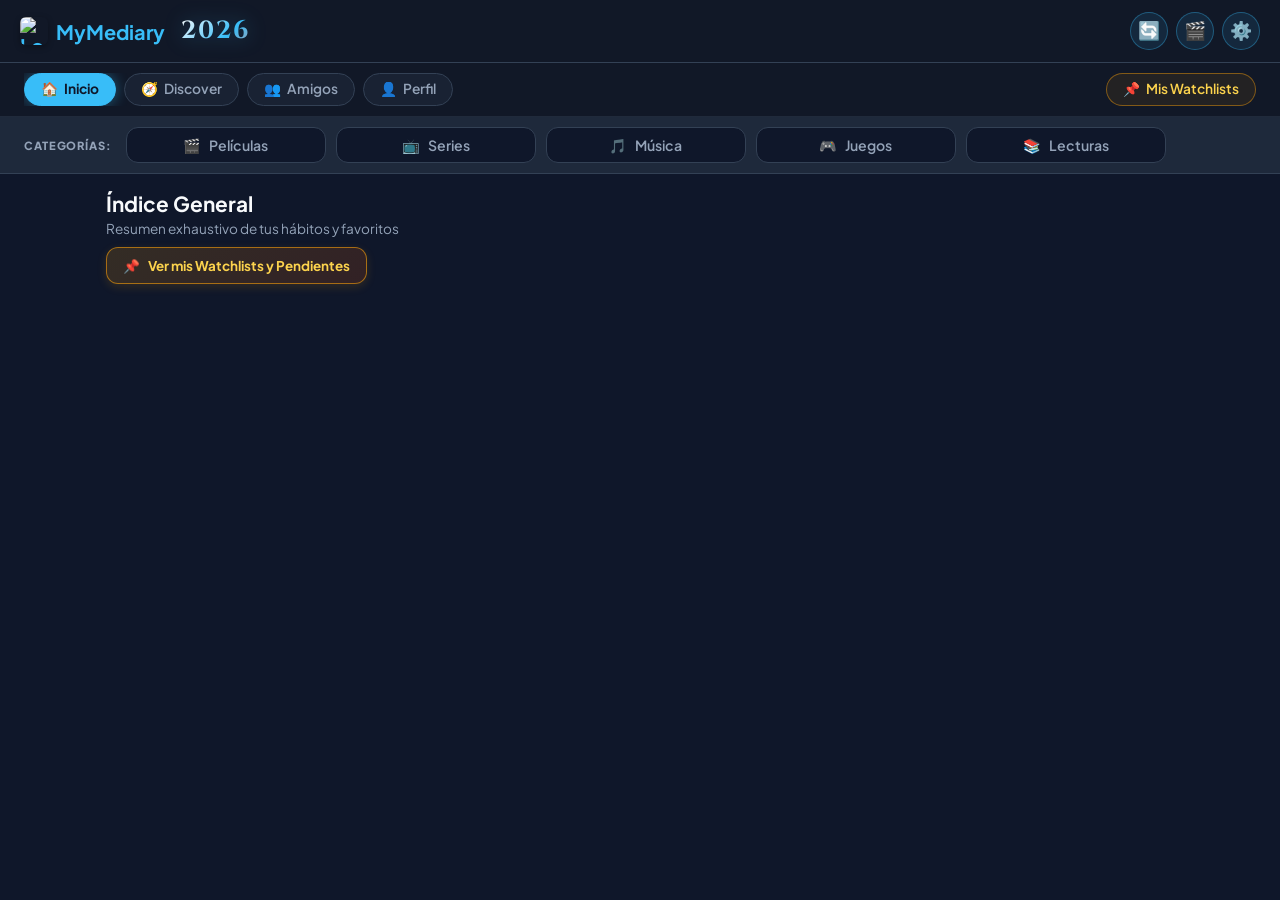
==== commit 394afa73: "fix: update all logos, icons, SVG, ICO and clean head meta links" ====
--- a/AppScript/Index.html
+++ b/AppScript/Index.html
@@ -1,12 +1,14 @@
-﻿<!DOCTYPE html>
+<!DOCTYPE html>
 <html lang="es">
 <head>
 <meta charset="UTF-8">
 <title>✨ MyMediary</title>
 <meta name="viewport" content="width=device-width, initial-scale=1.0, maximum-scale=1.0, user-scalable=no, viewport-fit=cover">
 <meta name="theme-color" content="#111827">
-<link rel="icon" type="image/png" href="./icon-192.png"><link rel="apple-touch-icon" href="./icon-192.png"><text y='.9em' font-size='90'>✨</text></svg>">
-<link rel="manifest" href="data:application/manifest+json;utf8,{&quot;name&quot;:&quot;MyMediary&quot;,&quot;short_name&quot;:&quot;MyMediary&quot;,&quot;start_url&quot;:&quot;.&quot;,&quot;display&quot;:&quot;standalone&quot;,&quot;background_color&quot;:&quot;%23111827&quot;,&quot;theme_color&quot;:&quot;%23111827&quot;,&quot;icons&quot;:[{&quot;src&quot;:&quot;data:image/svg+xml,<svg xmlns='http://www.w3.org/2000/svg' viewBox='0 0 100 100'><rect width='100%25' height='100%25' fill='%23111827'/><text x='15' y='75' font-size='70'>✨</text></svg>&quot;,&quot;sizes&quot;:&quot;192x192 512x512&quot;,&quot;type&quot;:&quot;image/svg+xml&quot;}]}">
+<link rel="icon" type="image/png" sizes="192x192" href="./icon-192.png">
+<link rel="icon" type="image/png" sizes="512x512" href="./icon-512.png">
+<link rel="shortcut icon" href="./favicon.ico">
+<link rel="apple-touch-icon" href="./icon-192.png">
 <meta name="apple-mobile-web-app-capable" content="yes">
 <meta name="apple-mobile-web-app-status-bar-style" content="black-translucent">
 <meta name="apple-mobile-web-app-title" content="MyMediary">
@@ -1804,4 +1806,4 @@
 document.getElementById('modal-edicion').style.display = 'flex'; }
 </script>
 </body>
-</html>+</html>
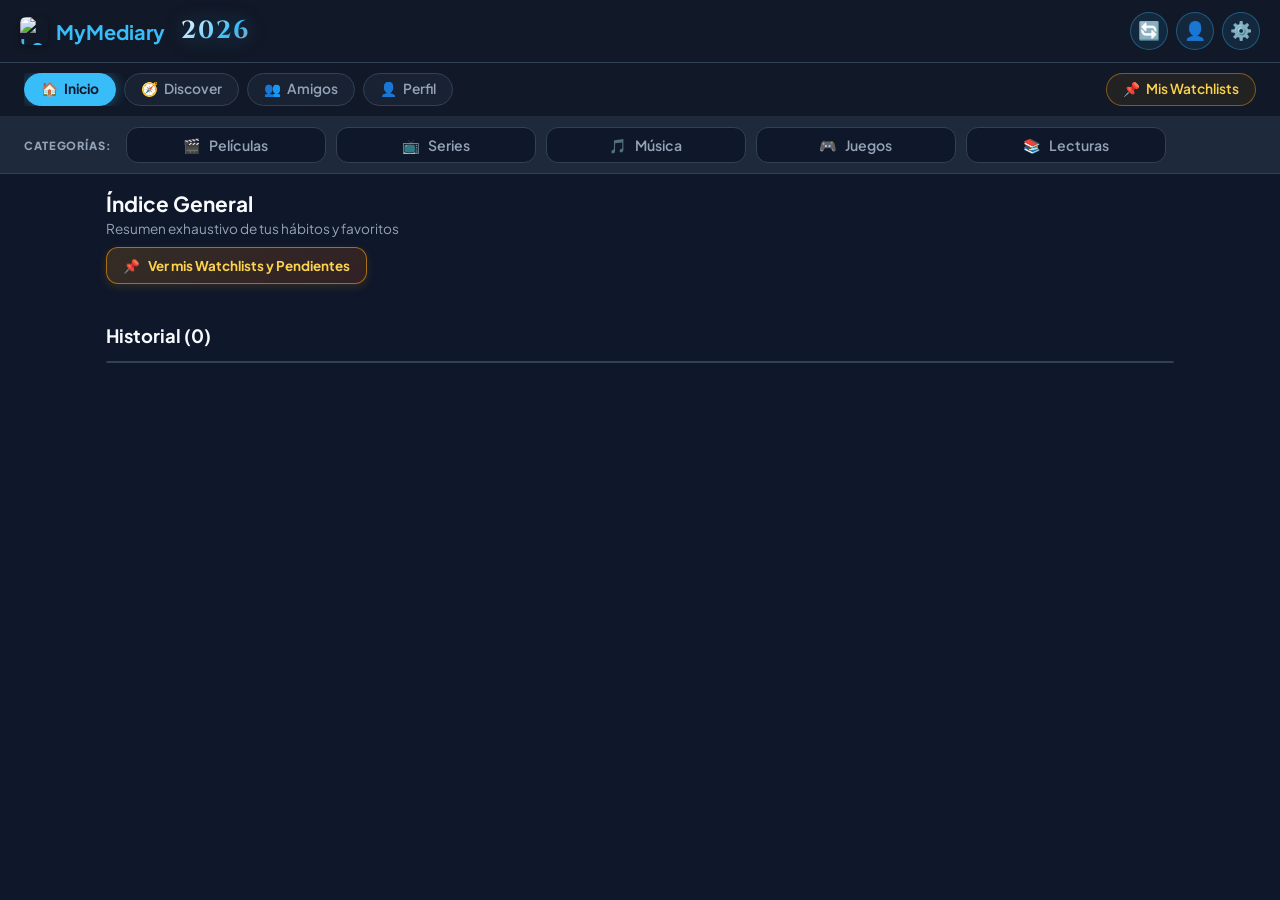
==== commit 806f7ef5: "feat: friend records modal, back navigation, end date editing and i18n cleanup" ====
--- a/AppScript/Index.html
+++ b/AppScript/Index.html
@@ -151,10 +151,29 @@
 <button type="button" class="subtab-btn active" data-dcat="todos" onclick="toggleFiltroCategoriaDiscover('todos')">✨ Todas</button> <button type="button" class="subtab-btn active" data-dcat="peliculas" onclick="toggleFiltroCategoriaDiscover('peliculas')">🎬 Películas</button> <button type="button" class="subtab-btn active" data-dcat="documentales" onclick="toggleFiltroCategoriaDiscover('documentales')">📹 Documentales</button> <button type="button" class="subtab-btn active" data-dcat="series" onclick="toggleFiltroCategoriaDiscover('series')">📺 Series</button>
 <button type="button" class="subtab-btn active" data-dcat="docuseries" onclick="toggleFiltroCategoriaDiscover('docuseries')">📽️ Docuseries</button> <button type="button" class="subtab-btn active" data-dcat="musica" onclick="toggleFiltroCategoriaDiscover('musica')">🎵 Música</button>
 <button type="button" class="subtab-btn active" data-dcat="juegos" onclick="toggleFiltroCategoriaDiscover('juegos')">🎮 Juegos</button> <button type="button" class="subtab-btn active" data-dcat="libros" onclick="toggleFiltroCategoriaDiscover('libros')">📖 Libros</button> <button type="button" class="subtab-btn active" data-dcat="comics" onclick="toggleFiltroCategoriaDiscover('comics')">💥 Cómics</button> <button type="button" class="subtab-btn active" data-dcat="mangas" onclick="toggleFiltroCategoriaDiscover('mangas')">⛩️ Mangas</button>
-</div> <div id="contenedor-discover-secciones"> <div style="text-align:center; padding:40px; color:var(--muted);">Cargando recomendaciones recientes... ⏳</div> </div> </div> <!-- VISTA AMIGOS (PESTAÑA EXCLUSIVA) --> <div id="vista-amigos" style="display:none;"> <div class="discover-header-bar" style="margin-bottom:18px;"> <div> <h2 style="font-size:1.35rem; display:flex; align-items:center; gap:10px;"> <span>👥 <span data-i18n="amigos_title">Comunidad y Amigos</span></span> </h2> <p style="color:var(--muted); font-size:.85rem; margin-top:3px;" data-i18n="amigos_subtitle">Agrega amigos mediante su ID único y explora sus gustos, favoritos y estadísticas en tiempo real.</p> </div> <div style="display:flex;align-items:center;gap:8px;flex-wrap:wrap;"> <button type="button" class="btn-toggle-filter" onclick="abrirModalPrivacidadAmigos()" style="border-color:rgba(168,85,247,0.45);color:#c084fc;background:rgba(168,85,247,0.12);"><span class="emoji-dyn">🔒</span> <span data-i18n="btn_privacidad_amigos">Privacidad</span></button> <button type="button" class="btn-action-manual" style="height:38px;padding:0 14px;font-size:0.82rem;" onclick="copiarMiIdUsuario()"><span class="emoji-dyn">📋</span> <span data-i18n="btn_copiar_mi_id">Copiar mi ID</span></button> <button type="button" class="btn-toggle-filter" onclick="cargarAmigosYSolicitudes(true)"><span class="emoji-dyn">🔄</span> <span data-i18n="btn_actualizar">Actualizar</span></button> </div> </div> <!-- BUSCADOR DE AMIGOS POR ID --> <div class="cat-wide-card" style="margin-bottom:20px;"> <div style="font-weight:700;font-size:0.95rem;margin-bottom:8px;color:var(--accent);display:flex;align-items:center;gap:6px;"> <span>🔍</span> <span data-i18n="amigos_search_title">Agregar Amigo por ID</span> </div> <p style="font-size:0.8rem;color:var(--muted);margin-bottom:12px;" data-i18n="amigos_search_hint">Pídele a tu amigo su ID de perfil (visible en su pestaña de Perfil) e ingrésalo aquí:</p> <div style="display:flex;gap:10px;align-items:center;flex-wrap:wrap;"> <input type="text" id="input-buscar-amigo-id" class="form-input" style="flex:1;min-width:220px;" placeholder="Ej: CARLOS-7910 o CJ-1234"> <button type="button" class="btn-save" style="width:auto;min-height:44px;padding:0 20px;" onclick="enviarSolicitudAmistadPorId()" data-i18n="btn_enviar_solicitud">➕ Enviar Solicitud</button> </div> <div id="msg-buscar-amigo-feedback" style="display:none;font-size:0.82rem;margin-top:10px;padding:8px 12px;border-radius:8px;"></div> </div> <!-- SOLICITUDES PENDIENTES --> <div id="seccion-solicitudes-pendientes" style="display:none;margin-bottom:20px;"> <div class="profile-section-title" style="color:#fbbf24;margin-bottom:10px;">📬 Solicitudes de Amistad Recibidas (<span id="count-solicitudes-amigos">0</span>)</div> <div id="lista-solicitudes-amigos" style="display:flex;flex-direction:column;gap:10px;"></div> </div> <!-- LISTA DE AMIGOS --> <div class="profile-section-title" style="margin-bottom:10px;">👥 Mis Amigos (<span id="count-mis-amigos">0</span>)</div> <div id="lista-mis-amigos" class="favs-grid" style="grid-template-columns:repeat(auto-fill, minmax(260px, 1fr));"> <div style="color:var(--muted);font-size:0.88rem;padding:20px 0;">No tienes amigos agregados aún. ¡Comparte tu ID para conectarse!</div> </div> </div> <!-- VISTA PERFIL (PESTAÑA APARTE) --> <div id="vista-perfil" style="display:none;"> <div class="profile-hero-card"> <div class="profile-identity-wrap"> <div class="profile-avatar-box" id="perfil-avatar-render" onclick="abrirModalEditarPerfil()" title="Cambiar foto de perfil">
-<span>👤</span> <div class="profile-avatar-edit-badge">Editar</div> </div> <div class="profile-info-col"> <div class="profile-nick-row"> <span class="profile-nick-display" id="perfil-nick-render">Cinéfilo & Lector</span> <span class="profile-google-pill" id="perfil-google-badge" style="display:none;">✓ Google Conectado</span> </div> <div class="profile-bio-txt" id="perfil-bio-render">Coleccionando historias en MyMediary ✨</div> <div style="margin-top:6px; display:flex; align-items:center; gap:8px; flex-wrap:wrap;"> <span style="font-size:0.8rem; font-weight:700; color:var(--accent); background:rgba(56,189,248,0.12); padding:3px 10px; border-radius:8px; border:1px solid rgba(56,189,248,0.35);">🆔 <span id="perfil-id-txt">...</span></span> <button type="button" class="btn-today-pill" style="height:28px; padding:0 10px; font-size:0.75rem; margin:0;" onclick="copiarMiIdUsuario()" title="Copiar ID para agregar amigos">📋 <span data-i18n="btn_copiar_mi_id">Copiar mi ID</span></button> </div>
-<div style="font-size:0.76rem; color:var(--muted); margin-top:4px;" id="perfil-email-render"></div> </div> </div> <div class="profile-google-box"> <button type="button" class="btn-google-login" id="btn-google-signin" onclick="abrirModalAuthSupabase()"> <svg width="16" height="16" viewBox="0 0 48 48"><path fill="#EA4335" d="M24 9.5c3.54 0 6.71 1.22 9.21 3.6l6.85-6.85C35.9 2.38 30.47 0 24 0 14.62 0 6.51 5.38 2.56 13.22l7.98 6.19C12.43 13.72 17.74 9.5 24 9.5z"/><path fill="#4285F4" d="M46.98 24.55c0-1.57-.15-3.09-.38-4.55H24v9.02h12.94c-.58 2.96-2.26 5.48-4.78 7.18l7.73 6c4.51-4.18 7.09-10.36 7.09-17.65z"/><path fill="#FBBC05" d="M10.53 28.59c-.48-1.45-.76-2.99-.76-4.59s.27-3.14.76-4.59l-7.98-6.19C.92 16.46 0 20.12 0 24c0 3.88.92 7.54 2.56 10.78l7.97-6.19z"/><path fill="#34A853" d="M24 48c6.48 0 11.93-2.13 15.89-5.81l-7.73-6c-2.15 1.45-4.92 2.3-8.16 2.3-6.26 0-11.57-4.22-13.47-9.91l-7.98 6.19C6.51 42.62 14.62 48 24 48z"/></svg>
-<span id="txt-btn-google">Iniciar sesión / Cambiar cuenta</span> </button> <button type="button" class="btn-edit-profile" onclick="abrirModalEditarPerfil()">✏️ Personalizar foto y nickname</button> <button type="button" class="btn-edit-profile" onclick="abrirMenuWatchlistGlobal()" style="border-color:rgba(245,158,11,0.5); color:#fbbf24; background:rgba(245,158,11,0.12);"><span class="emoji-dyn">📌</span> <span data-i18n="nav_watchlists">Mis Watchlists</span></button> <button type="button" class="btn-edit-profile" id="btn-migrar-sheets" style="border-color:rgba(16,185,129,0.45); color:#34d399; background:rgba(16,185,129,0.1);" onclick="ejecutarMigracionSheetsASupabase()" title="Copia todos tus registros, watchlists y favoritos actuales desde Google Sheets hacia esta cuenta de Supabase">☁️ Migrar mis datos de Google Sheets a Supabase</button> </div> </div> <div style="display:flex; justify-content:space-between; align-items:center; flex-wrap:wrap; gap:8px; margin:14px 0 6px;"> <div class="profile-section-title" style="margin:0;">👑 Mis Favoritos por Categoría</div>
+</div> <div id="contenedor-discover-secciones"> <div style="text-align:center; padding:40px; color:var(--muted);">Cargando recomendaciones recientes... ⏳</div> </div> </div> <!-- VISTA AMIGOS (PESTAÑA EXCLUSIVA) --> <div id="vista-amigos" style="display:none;"> <div class="discover-header-bar" style="margin-bottom:18px;"> <div> <h2 style="font-size:1.35rem; display:flex; align-items:center; gap:10px;"> <span>👥 <span data-i18n="amigos_title">Comunidad y Amigos</span></span> </h2> <p style="color:var(--muted); font-size:.85rem; margin-top:3px;" data-i18n="amigos_subtitle">Agrega amigos mediante su ID único y explora sus gustos, favoritos y estadísticas en tiempo real.</p> </div> <div style="display:flex;align-items:center;gap:8px;flex-wrap:wrap;"> <button type="button" class="btn-toggle-filter" onclick="abrirModalPrivacidadAmigos()" style="border-color:rgba(168,85,247,0.45);color:#c084fc;background:rgba(168,85,247,0.12);"><span class="emoji-dyn">🔒</span> <span data-i18n="btn_privacidad_amigos">Privacidad</span></button> <button type="button" class="btn-action-manual" style="height:38px;padding:0 14px;font-size:0.82rem;" onclick="copiarMiIdUsuario()"><span class="emoji-dyn">📋</span> <span data-i18n="btn_copiar_mi_id">Copiar mi ID</span></button> <button type="button" class="btn-toggle-filter" onclick="cargarAmigosYSolicitudes(true)"><span class="emoji-dyn">🔄</span> <span data-i18n="btn_actualizar">Actualizar</span></button> </div> </div> <!-- BUSCADOR DE AMIGOS POR ID --> <div class="cat-wide-card" style="margin-bottom:20px;"> <div style="font-weight:700;font-size:0.95rem;margin-bottom:8px;color:var(--accent);display:flex;align-items:center;gap:6px;"> <span>🔍</span> <span data-i18n="amigos_search_title">Agregar Amigo por ID</span> </div> <p style="font-size:0.8rem;color:var(--muted);margin-bottom:12px;" data-i18n="amigos_search_hint">Pídele a tu amigo su ID de perfil (visible en su pestaña de Perfil) e ingrésalo aquí:</p> <div style="display:flex;gap:10px;align-items:center;flex-wrap:wrap;"> <input type="text" id="input-buscar-amigo-id" class="form-input" style="flex:1;min-width:220px;" placeholder="Ej: CARLOS-7910 o CJ-1234"> <button type="button" class="btn-save" style="width:auto;min-height:44px;padding:0 20px;" onclick="enviarSolicitudAmistadPorId()" data-i18n="btn_enviar_solicitud">➕ Enviar Solicitud</button> </div> <div id="msg-buscar-amigo-feedback" style="display:none;font-size:0.82rem;margin-top:10px;padding:8px 12px;border-radius:8px;"></div> </div> <!-- SOLICITUDES PENDIENTES --> <div id="seccion-solicitudes-pendientes" style="display:none;margin-bottom:20px;"> <div class="profile-section-title" style="color:#fbbf24;margin-bottom:10px;">📬 Solicitudes de Amistad Recibidas (<span id="count-solicitudes-amigos">0</span>)</div> <div id="lista-solicitudes-amigos" style="display:flex;flex-direction:column;gap:10px;"></div> </div> <!-- LISTA DE AMIGOS --> <div class="profile-section-title" style="margin-bottom:10px;">👥 Mis Amigos (<span id="count-mis-amigos">0</span>)</div> <div id="lista-mis-amigos" class="favs-grid" style="grid-template-columns:repeat(auto-fill, minmax(260px, 1fr));"> <div style="color:var(--muted);font-size:0.88rem;padding:20px 0;">No tienes amigos agregados aún. ¡Comparte tu ID para conectarse!</div> </div> </div> <!-- VISTA PERFIL (PESTAÑA APARTE) --> <div id="vista-perfil" style="display:none;"> <div class="profile-hero-card" style="padding:16px 20px;">
+  <div class="profile-identity-wrap" style="align-items:center;">
+    <div class="profile-avatar-box" id="perfil-avatar-render" onclick="abrirModalEditarPerfil()" title="Click para cambiar foto de perfil" style="cursor:pointer;flex-shrink:0;">
+      <span>👤</span>
+      <div class="profile-avatar-edit-badge" data-i18n="btn_edit">Editar</div>
+    </div>
+    <div class="profile-info-col" style="flex:1;min-width:0;">
+      <div class="profile-nick-row" style="cursor:pointer;display:inline-flex;align-items:center;gap:6px;" onclick="abrirModalEditarPerfil()" title="Click para editar nombre">
+        <span class="profile-nick-display" id="perfil-nick-render">Cinéfilo & Lector</span>
+        <span style="font-size:0.75rem;opacity:0.6;">✏️</span>
+        <span class="profile-google-pill" id="perfil-google-badge" style="display:none;">✓ Google Conectado</span>
+      </div>
+      <div class="profile-bio-txt" id="perfil-bio-render">Coleccionando historias en MyMediary ✨</div>
+      <div style="margin-top:6px; display:flex; align-items:center; gap:8px; flex-wrap:wrap;">
+        <span id="perfil-id-badge" onclick="copiarMiIdUsuario()" title="Click para copiar ID" style="cursor:pointer; font-size:0.8rem; font-weight:700; color:var(--accent); background:rgba(56,189,248,0.12); padding:4px 12px; border-radius:8px; border:1px solid rgba(56,189,248,0.35); display:inline-flex; align-items:center; gap:6px;">
+          <span>🆔 <span id="perfil-id-txt">...</span></span>
+          <span style="font-size:0.7rem; opacity:0.8;">📋</span>
+        </span>
+      </div>
+      <div style="font-size:0.76rem; color:var(--muted); margin-top:4px;" id="perfil-email-render"></div>
+    </div>
+  </div>
+</div> <div style="display:flex; justify-content:space-between; align-items:center; flex-wrap:wrap; gap:8px; margin:14px 0 6px;"> <div class="profile-section-title" style="margin:0;">👑 Mis Favoritos por Categoría</div>
 <button type="button" class="btn-toggle-filter" id="btn-modo-mostrar-favs" onclick="toggleModoConfigurarVisiblesFavs()">👁️ Configurar cuáles mostrar</button> </div> <p style="color:var(--muted); font-size:0.83rem; margin-bottom:10px;">Elige tu favorito de cada subcategoría y usa el botón <strong>"Mostrar"</strong> para activar o desactivar los favoritos que quieras exhibir en tu perfil.</p>
 <div class="favs-grid" id="perfil-favoritos-grid"></div> <div class="profile-section-title">⚡ Métricas Globales</div> <div class="profile-grid-highlights"> <div class="profile-stat-box"> <div class="profile-stat-label">Total Registros</div> <div class="profile-stat-val" id="prof-total-val">0</div>
 <div class="profile-stat-sub">items completados</div> </div> <div class="profile-stat-box"> <div class="profile-stat-label">Calificación Promedio</div> <div class="profile-stat-val" id="prof-rating-val">★ 0.0</div> <div class="profile-stat-sub">de 5.0 estrellas</div> </div> <div class="profile-stat-box"> <div class="profile-stat-label">Horas en Juegos</div> <div class="profile-stat-val" id="prof-hours-val">0 hrs</div>
@@ -162,20 +181,11 @@
 </div> <div class="profile-stat-box"> <div class="profile-stat-label" data-i18n="stat_best_week">Semana récord</div> <div class="profile-stat-val" id="prof-best-week-val" style="font-size:0.9rem; line-height:1.25;">—</div> <div class="profile-stat-sub" id="prof-best-week-sub">0 registros</div> </div> <div class="profile-stat-box"> <div class="profile-stat-label" data-i18n="stat_best_month">Mes récord</div>
 <div class="profile-stat-val" id="prof-best-month-val">—</div> <div class="profile-stat-sub" id="prof-best-month-sub">0 registros</div> </div> </div> <div class="profile-section-title">✨ Curiosidades y Hábitos</div> <div class="profile-grid-fun"> <div class="profile-stat-box"> <div class="profile-stat-label">Creador/Director Favorito</div> <div class="profile-stat-val" id="prof-fav-creator-val" style="font-size:.95rem;">—</div>
 <div class="profile-stat-sub" id="prof-fav-creator-sub">0 registros</div> </div> <div class="profile-stat-box"> <div class="profile-stat-label">Tasa de Rewatch / Relectura</div> <div class="profile-stat-val" id="prof-rewatch-rate-val">0%</div> <div class="profile-stat-sub" id="prof-rewatch-rate-sub">0 re-consumos</div> </div> </div> <div class="cat-wide-card" style="margin-top:14px;">
-<label style="font-weight:700; display:block; margin-bottom:10px;" data-i18n="profile_dist_title">📊 Distribución de Contenido por Categoría:</label> <div id="profile-bars-container"></div> </div> </div> <!-- VISTA CATEGORÍA / WATCHLIST --> <div id="vista-categoria" style="display:none;"> <div id="amigo-lista-banner" class="friend-view-banner" style="display:none;">
-  <span>👤 Viendo lista de: <strong id="amigo-nombre-banner">Amigo</strong> (Modo Solo Lectura)</span>
-  <button type="button" class="btn-modal-cancel" style="padding:4px 10px;font-size:0.75rem;" onclick="volverAMisRegistrosDesdeAmigo()">✕ Volver a Mis Registros</button>
-</div>
+<label style="font-weight:700; display:block; margin-bottom:10px;" data-i18n="profile_dist_title">📊 Distribución de Contenido por Categoría:</label> <div id="profile-bars-container"></div> </div> <div style="margin-top:16px; margin-bottom:24px;"> <button type="button" class="btn-action-primary" onclick="abrirMenuWatchlistGlobal()" style="width:100%; height:46px; font-size:0.92rem; border-radius:12px; display:flex; align-items:center; justify-content:center; gap:8px;"> <span class="emoji-dyn">📌</span> <span data-i18n="nav_watchlists">Mis Watchlists</span> </button> </div> </div> <!-- VISTA CATEGORÍA / WATCHLIST --> <div id="vista-categoria" style="display:none;">
 <div class="cat-top-bar" id="cat-top-bar-row">
   <div class="subtabs" id="subtabs-bar"></div>
   <div class="watchlist-dedicated-wrap" id="watchlist-dedicated-box"></div>
-  <div class="friend-filter-wrap" id="friend-filter-wrap" style="display:flex;align-items:center;gap:6px;margin-left:auto;">
-    <label style="font-size:0.75rem;color:var(--muted);font-weight:700;">👤 Ver:</label>
-    <select id="select-amigo-historial" class="settings-select" style="padding:4px 8px;font-size:0.76rem;border-radius:8px;max-width:180px;" onchange="cambiarAmigoRegistrosLista(this.value)">
-      <option value="">(Mis registros - Yo)</option>
-    </select>
-  </div>
-</div> <div class="all-watchlists-panel" id="all-watchlists-panel" style="display:none;"> <div class="all-watchlists-header"> <div class="all-watchlists-title"><span>📑</span> <span>Mis Listas de Pendientes (Watchlists)</span></div> <button type="button" class="btn-toggle-filter" id="btn-volver-historial-cat" onclick="volverAHistorialDesdeWatchlist()">⬅ Volver al Historial</button> </div> <div class="all-watchlists-bar" id="all-watchlists-bar"></div> </div> <div class="search-row" id="box-buscador-general">
+</div>
 <div class="search-box"> <input type="text" id="input-search" class="search-input" placeholder="Buscar título en tiempo real..." oninput="buscarEnVivo(this.value)"> <div id="search-results" class="search-results"></div> </div> <button type="button" class="btn-action-manual" id="btn-trigger-manual" onclick="abrirModalIngresoManual()"><span>✍️</span> <span data-i18n="btn_manual">Ingresar manualmente</span></button>
 </div> <div id="modulo-concierto-manual" class="concierto-box" style="display:none;"> <button type="button" class="btn-close-concierto" title="Cerrar módulo" onclick="cerrarModuloConcierto()">✕</button> <h3 style="color:var(--accent); margin-bottom:12px; font-size:1.1rem;"><span class="emoji-dyn">🎸 </span><span data-i18n="concierto_title">Registrar Concierto / Festival</span></h3>
 <div class="form-group"> <label data-i18n="concierto_gira">Nombre de la gira o evento:</label> <input type="text" id="concierto-gira" class="form-input" placeholder="Ej: The Eras Tour / Lollapalooza Chile"> </div> <div class="form-group"> <label data-i18n="concierto_tipo_q">¿Fue concierto o festival?:</label> <div style="display:flex; gap:10px;"> <button type="button" class="btn-toggle-tipo active" id="btn-tipo-concierto" onclick="seleccionarTipoEvento('Concierto')"><span class="emoji-dyn">🎤 </span><span data-i18n="concierto_btn_concierto">Concierto</span></button>
@@ -262,8 +272,8 @@
 <div> <strong style="font-size:0.88rem; color:#f8fafc; display:block;">Midnight Slate</strong> <span style="font-size:0.73rem; color:#94a3b8;">Pizarra + Celeste</span> </div> </button> <button type="button" class="cfg-option-card theme-card-row" data-val="oled" onclick="seleccionarThemeVisual('oled')" style="background:#000000; border-color:#242424;"> <svg class="theme-dual-circle" viewBox="0 0 40 40" title="Principal: Negro OLED | Secundario: Esmeralda"><circle cx="20" cy="20" r="19" fill="#18181b"/><path d="M20,1 A19,19 0 0,1 20,39 Z" fill="#10b981" transform="rotate(-45 20 20)"/><circle cx="20" cy="20" r="18.2" fill="none" stroke="rgba(255,255,255,0.45)" stroke-width="1.6"/></svg>
 <div> <strong style="font-size:0.88rem; color:#ffffff; display:block;">OLED Pure Black</strong> <span style="font-size:0.73rem; color:#888888;">Negro + Esmeralda</span> </div> </button> <button type="button" class="cfg-option-card theme-card-row" data-val="dracula" onclick="seleccionarThemeVisual('dracula')" style="background:#1e1f29; border-color:#44475a;"> <svg class="theme-dual-circle" viewBox="0 0 40 40" title="Principal: Púrpura Noche | Secundario: Rosa Neón"><circle cx="20" cy="20" r="19" fill="#44475a"/><path d="M20,1 A19,19 0 0,1 20,39 Z" fill="#ff79c6" transform="rotate(-45 20 20)"/><circle cx="20" cy="20" r="18.2" fill="none" stroke="rgba(255,255,255,0.45)" stroke-width="1.6"/></svg>
 <div> <strong style="font-size:0.88rem; color:#f8f8f2; display:block;">Dracula Dark</strong> <span style="font-size:0.73rem; color:#bd93f9;">Púrpura + Rosa</span> </div> </button> <button type="button" class="cfg-option-card theme-card-row" data-val="espresso" onclick="seleccionarThemeVisual('espresso')" style="background:#1c1917; border-color:#44403c;">
-<svg class="theme-dual-circle" viewBox="0 0 40 40" title="Principal: Café Espresso | Secundario: Ámbar"><circle cx="20" cy="20" r="19" fill="#44403c"/><path d="M20,1 A19,19 0 0,1 20,39 Z" fill="#f59e0b" transform="rotate(-45 20 20)"/><circle cx="20" cy="20" r="18.2" fill="none" stroke="rgba(255,255,255,0.45)" stroke-width="1.6"/></svg> <div> <strong style="font-size:0.88rem; color:#fafaf9; display:block;">Warm Espresso</strong> <span style="font-size:0.73rem; color:#a8a29e;">Café + Ámbar</span> </div> </button> </div> </div> <div class="form-group"> <div class="switch-wrap"> <span class="switch-label" data-i18n="cfg_emojis_label">Mostrar emojis en la interfaz</span>
-<label class="switch-toggle"> <input type="checkbox" id="cfg-emojis" checked onchange="aplicarConfiguracionEnVivo()"> <span class="switch-slider"></span> </label> </div> </div> </div>
+<div class="form-group"> <div class="switch-wrap"> <span class="switch-label" data-i18n="cfg_emojis_label">Mostrar emojis en la interfaz</span>
+<label class="switch-toggle"> <input type="checkbox" id="cfg-emojis" checked onchange="aplicarConfiguracionEnVivo()"> <span class="switch-slider"></span> </label> </div> </div> <div class="form-group" style="background:var(--bg); border:1px solid var(--border); border-radius:12px; padding:14px; margin-top:14px;"> <div style="font-weight:700; font-size:0.9rem; margin-bottom:6px; color:var(--text); display:flex; align-items:center; gap:8px;"> <span>☁️</span> <span data-i18n="cfg_account_title">Cuenta y Sincronización Supabase Cloud</span> </div> <p style="font-size:0.78rem; color:var(--muted); margin-bottom:12px;" id="cfg-account-status" data-i18n="cfg_account_hint">Inicia sesión con tu cuenta para respaldar y sincronizar tus listas en la nube.</p> <button type="button" class="btn-google-login" id="btn-google-signin" onclick="abrirModalAuthSupabase()" style="width:100%; justify-content:center;"> <svg width="16" height="16" viewBox="0 0 48 48"><path fill="#EA4335" d="M24 9.5c3.54 0 6.71 1.22 9.21 3.6l6.85-6.85C35.9 2.38 30.47 0 24 0 14.62 0 6.51 5.38 2.56 13.22l7.98 6.19C12.43 13.72 17.74 9.5 24 9.5z"/><path fill="#4285F4" d="M46.98 24.55c0-1.57-.15-3.09-.38-4.55H24v9.02h12.94c-.58 2.96-2.26 5.48-4.78 7.18l7.73 6c4.51-4.18 7.09-10.36 7.09-17.65z"/><path fill="#FBBC05" d="M10.53 28.59c-.48-1.45-.76-2.99-.76-4.59s.27-3.14.76-4.59l-7.98-6.19C.92 16.46 0 20.12 0 24c0 3.88.92 7.54 2.56 10.78l7.97-6.19z"/><path fill="#34A853" d="M24 48c6.48 0 11.93-2.13 15.89-5.81l-7.73-6c-2.15 1.45-4.92 2.3-8.16 2.3-6.26 0-11.57-4.22-13.47-9.91l-7.98 6.19C6.51 42.62 14.62 48 24 48z"/></svg> <span id="txt-btn-google" data-i18n="cfg_btn_auth">Iniciar sesión / Cambiar cuenta</span> </button> <button type="button" class="btn-edit-profile" id="btn-migrar-sheets" style="border-color:rgba(16,185,129,0.45); color:#34d399; background:rgba(16,185,129,0.1); width:100%; margin-top:8px; font-size:0.78rem;" onclick="ejecutarMigracionSheetsASupabase()" title="Copia todos tus registros desde Google Sheets"> <span data-i18n="cfg_btn_migrar">☁️ Migrar mis datos de Google Sheets a Supabase</span> </button> </div> </div> </div>
 <div class="modal-actions"> <button type="button" class="btn-modal-cancel" onclick="restablecerConfiguracionPorDefecto()" data-i18n="btn_defaults">Predeterminados</button>
 <button type="button" class="btn-modal-save" onclick="guardarYCerrarConfiguracion()" data-i18n="btn_done">Listo</button> </div> </div> </div>
 
@@ -284,7 +294,7 @@
 <div class="stars-wrapper" id="rating-stars-completa" style="font-size:2.2rem; margin:8px 0;"></div> <span id="rating-label-completa" style="font-size:.9rem; color:var(--accent); font-weight:700;">0.0 / 5</span> </div> <div class="form-group"><label data-i18n="serie_comp_comment_lbl">Comentario / Reseña final de la serie:</label><textarea id="comentario-serie-completa" class="comment-box" style="min-height:90px;" placeholder="¿Qué te pareció la serie en su totalidad?"></textarea></div>
 <div class="modal-actions"><button class="btn-modal-cancel" onclick="omitirGuardadoSerieCompleta()" data-i18n="btn_skip">Omitir</button><button class="btn-modal-save" id="btn-confirmar-serie-completa" data-i18n="btn_save_full_series">Guardar Serie Completa</button></div> </div> </div> <div id="modal-confirmar-eliminar" class="modal-overlay" style="display:none;"> <div class="modal-box" style="text-align:center;"> <div class="modal-confirm-icon" style="margin:0 auto 14px;">🗑️</div>
 <h3 style="color:var(--danger); font-size:1.15rem; margin-bottom:8px;" data-i18n="del_title">¿Eliminar este registro?</h3> <p id="confirm-eliminar-mensaje" style="color:var(--muted); font-size:.9rem; line-height:1.4; margin-bottom:14px;"></p> <div class="modal-actions" style="justify-content:center; gap:12px; margin-top:14px;"> <button class="btn-modal-cancel" onclick="cerrarModalEliminar()" data-i18n="btn_cancel">Cancelar</button><button class="btn-modal-danger" id="btn-confirmar-eliminar-si" data-i18n="btn_del_permanent">Eliminar definitivamente</button>
-</div> </div> </div> <!-- MODAL PERFIL DE AMIGO --> <div id="modal-perfil-amigo" class="modal-overlay" style="display:none;"> <div class="modal-box" style="max-width:680px;max-height:90vh;overflow-y:auto;"> <div style="display:flex;justify-content:space-between;align-items:flex-start;margin-bottom:14px;"> <div style="display:flex;gap:14px;align-items:center;"> <div id="amigo-modal-avatar" style="width:58px;height:58px;border-radius:50%;border:2px solid var(--accent);overflow:hidden;background:var(--bg);display:grid;place-items:center;font-size:1.8rem;flex-shrink:0;"></div> <div> <h3 id="amigo-modal-nick" style="font-size:1.25rem;margin-bottom:2px;color:var(--text);">Amigo</h3> <div id="amigo-modal-bio" style="font-size:0.82rem;color:var(--muted);">Coleccionando historias en MyMediary ✨</div> <div id="amigo-modal-id-badge" style="font-size:0.72rem;color:var(--accent);font-weight:700;margin-top:2px;"></div> </div> </div> <button type="button" class="btn-close-form" style="position:static;" onclick="cerrarModalPerfilAmigo()">✕</button> </div> <div class="profile-section-title" style="font-size:0.75rem;margin-top:8px;">⚡ Métricas de Contenido</div> <div class="profile-grid-highlights" style="margin-bottom:14px;"> <div class="profile-stat-box"> <div class="profile-stat-label">Total Registros</div> <div class="profile-stat-val" id="amigo-stat-total">0</div> <div class="profile-stat-sub">items completados</div> </div> <div class="profile-stat-box"> <div class="profile-stat-label">Calificación Promedio</div> <div class="profile-stat-val" id="amigo-stat-promedio">★ 0.0</div> <div class="profile-stat-sub">de 5.0 estrellas</div> </div> <div class="profile-stat-box"> <div class="profile-stat-label">Horas en Juegos</div> <div class="profile-stat-val" id="amigo-stat-horas">0 hrs</div> <div class="profile-stat-sub">tiempo invertido</div> </div> </div> <div class="profile-section-title" style="font-size:0.75rem;margin-top:10px;margin-bottom:6px;">📊 Desglose por Categorías y Subcategorías</div> <div id="amigo-desglose-categorias" style="margin-bottom:14px;"></div> <div class="profile-section-title" style="font-size:0.75rem;margin-bottom:8px;">👑 Obras Favoritas</div> <div id="amigo-grid-favoritos" class="favs-grid" style="margin-bottom:14px;grid-template-columns:repeat(auto-fill, minmax(180px, 1fr));"> <div style="color:var(--muted);font-size:0.82rem;">Cargando favoritos...</div> </div> <div class="modal-actions" style="justify-content:space-between;"> <button type="button" class="btn-modal-danger" onclick="eliminarAmigoSeleccionado()">Eliminar de amigos</button> <button type="button" class="btn-modal-save" onclick="cerrarModalPerfilAmigo()">Cerrar</button> </div> </div> </div> <!-- MODAL PRIVACIDAD AMIGOS -->
+</div> </div> </div> <!-- MODAL PERFIL DE AMIGO --> <div id="modal-perfil-amigo" class="modal-overlay" style="display:none;"> <div class="modal-box" style="max-width:680px;max-height:90vh;overflow-y:auto;"> <div style="display:flex;justify-content:space-between;align-items:flex-start;margin-bottom:14px;"> <div style="display:flex;gap:14px;align-items:center;"> <div id="amigo-modal-avatar" style="width:58px;height:58px;border-radius:50%;border:2px solid var(--accent);overflow:hidden;background:var(--bg);display:grid;place-items:center;font-size:1.8rem;flex-shrink:0;"></div> <div> <h3 id="amigo-modal-nick" style="font-size:1.25rem;margin-bottom:2px;color:var(--text);">Amigo</h3> <div id="amigo-modal-bio" style="font-size:0.82rem;color:var(--muted);">Coleccionando historias en MyMediary ✨</div> <div id="amigo-modal-id-badge" style="font-size:0.72rem;color:var(--accent);font-weight:700;margin-top:2px;"></div> </div> </div> <button type="button" class="btn-close-form" style="position:static;" onclick="cerrarModalPerfilAmigo()">✕</button> </div> <div class="profile-section-title" style="font-size:0.75rem;margin-top:8px;">⚡ Métricas de Contenido</div> <div class="profile-grid-highlights" style="margin-bottom:14px;"> <div class="profile-stat-box"> <div class="profile-stat-label">Total Registros</div> <div class="profile-stat-val" id="amigo-stat-total">0</div> <div class="profile-stat-sub">items completados</div> </div> <div class="profile-stat-box"> <div class="profile-stat-label">Calificación Promedio</div> <div class="profile-stat-val" id="amigo-stat-promedio">★ 0.0</div> <div class="profile-stat-sub">de 5.0 estrellas</div> </div> <div class="profile-stat-box"> <div class="profile-stat-label">Horas en Juegos</div> <div class="profile-stat-val" id="amigo-stat-horas">0 hrs</div> <div class="profile-stat-sub">tiempo invertido</div> </div> </div> <div class="profile-section-title" style="font-size:0.75rem;margin-top:10px;margin-bottom:6px;">📊 Desglose por Categorías y Subcategorías</div> <div id="amigo-desglose-categorias" style="margin-bottom:14px;"></div> <div class="profile-section-title" style="font-size:0.75rem;margin-bottom:8px;">👑 <span data-i18n="profile_favs_title">Obras Favoritas</span></div> <div id="amigo-grid-favoritos" class="favs-grid" style="margin-bottom:14px;grid-template-columns:repeat(auto-fill, minmax(180px, 1fr));"> <div style="color:var(--muted);font-size:0.82rem;">Cargando favoritos...</div> </div> <div class="profile-section-title" style="font-size:0.75rem;margin-top:10px;margin-bottom:8px;">📑 <span data-i18n="amigo_regs_section_title">Historial de Registros</span></div> <button type="button" class="btn-action-primary" id="btn-ver-regs-amigo" onclick="abrirModalRegistrosAmigo(amigoSeleccionadoActual ? amigoSeleccionadoActual.email : '', amigoSeleccionadoActual ? amigoSeleccionadoActual.nickname : '')" style="width:100%;height:44px;display:flex;align-items:center;justify-content:center;gap:8px;font-size:0.9rem;margin-bottom:14px;border-radius:10px;"> <span>📑</span> <span data-i18n="btn_ver_regs_amigo">Ver Historial de Registros</span> </button> <div class="modal-actions" style="justify-content:space-between;"> <button type="button" class="btn-modal-danger" onclick="eliminarAmigoSeleccionado()" data-i18n="btn_remove_friend">Eliminar de amigos</button> <button type="button" class="btn-modal-save" onclick="cerrarModalPerfilAmigo()" data-i18n="btn_close">Cerrar</button> </div> </div> </div> <!-- MODAL REGISTROS DE AMIGO --> <div id="modal-registros-amigo" class="modal-overlay" style="display:none;" onclick="if(event.target===this) cerrarModalRegistrosAmigo()"> <div class="modal-box" style="max-width:720px;max-height:90vh;overflow-y:auto;"> <div style="display:flex;justify-content:space-between;align-items:center;margin-bottom:12px;"> <h3 id="amigo-regs-modal-title" style="margin:0;display:flex;align-items:center;gap:8px;">📑 <span data-i18n="amigo_regs_title">Registros</span></h3> <button type="button" class="btn-close-form" onclick="cerrarModalRegistrosAmigo()" style="position:static;">✕</button> </div> <div style="display:flex;gap:8px;overflow-x:auto;padding-bottom:6px;margin-bottom:12px;" id="amigo-regs-cat-tabs"></div> <div style="margin-bottom:14px;"> <input type="text" id="input-buscar-regs-amigo" class="form-input" placeholder="Buscar en los registros de este amigo..." oninput="filtrarRegistrosAmigoModal()"> </div> <div id="amigo-regs-grid" style="display:flex;flex-direction:column;gap:8px;max-height:55vh;overflow-y:auto;"></div> <div class="modal-actions" style="margin-top:14px;"> <button type="button" class="btn-modal-save" onclick="cerrarModalRegistrosAmigo()" data-i18n="btn_done">Listo</button> </div> </div> </div> <!-- MODAL PRIVACIDAD AMIGOS -->
 <div id="modal-privacidad-amigos" class="modal-overlay" style="display:none;" onclick="if(event.target===this) cerrarModalPrivacidadAmigos()">
   <div class="modal-box" style="max-width:520px;max-height:90vh;overflow-y:auto;">
     <div style="display:flex;justify-content:space-between;align-items:center;margin-bottom:12px;">
@@ -409,7 +419,38 @@
 if (/^\d{4}-\d{2}-\d{2}$/.test(s)) { const p = s.split('-'); return `${p[2]}/${p[1]}/${p[0]}`; }
 const d = new Date(s); return isNaN(d.getTime()) ? s : `${String(d.getDate()).padStart(2,'0')}/${String(d.getMonth()+1).padStart(2,'0')}/${d.getFullYear()}`; }; const parseTs_ = v => { if (!v || v === 'Sin fecha') return 0; const p = String(v).split('/');
 return p.length === 3 ? new Date(p[2], p[1] - 1, p[0]).getTime() : (new Date(v).getTime() || 0); }; const fmtTitIdioma_ = (origTitle, engTitle, origLang) => { const tOrig = String(origTitle || engTitle || '').trim(), tEng = String(engTitle || '').trim(), lang = String(origLang || '').toLowerCase();
-const mostrarIngles = (lang && lang !== 'en' && lang !== 'es') && tEng && tEng.toLowerCase() !== tOrig.toLowerCase(); return { titulo: tOrig, tituloOriginal: tOrig, tituloIngles: mostrarIngles ? tEng : '' }; }; const SERVER_API = { async obtenerDatosAmigosUsuario(userEmail) { try { const email = normEm_(userEmail); if (!email) return { exito: false, error: 'Sin sesión' }; const myP = await SERVER_API.obtenerPerfilUsuario(email); const prefs = myP.preferencias || {}; const amigosEmails = prefs.amigos || []; const solicitudesEmails = prefs.solicitudes_recibidas || []; const amigosData = []; for (const aEmail of amigosEmails) { const rows = await sbFetch_('perfiles?user_email=eq.' + encodeURIComponent(aEmail) + '&select=*', 'GET'); if (rows && rows.length > 0) { const p = rows[0]; amigosData.push({ email: p.user_email, nickname: p.nickname || p.user_email.split('@')[0], bio: p.bio || '', avatar: p.avatar || '🎬', userId: p.preferencias?.userId || aEmail }); } } const solicitudesData = []; for (const sEmail of solicitudesEmails) { const rows = await sbFetch_('perfiles?user_email=eq.' + encodeURIComponent(sEmail) + '&select=*', 'GET'); if (rows && rows.length > 0) { const p = rows[0]; solicitudesData.push({ email: p.user_email, nickname: p.nickname || p.user_email.split('@')[0], avatar: p.avatar || '👤', userId: p.preferencias?.userId || sEmail }); } } return { exito: true, amigos: amigosData, solicitudes: solicitudesData }; } catch (e) { return { exito: false, error: e.toString() }; } }, async enviarSolicitudAmistad(miEmail, idBuscado) { try { const miEm = normEm_(miEmail); const busq = String(idBuscado || '').trim(); if (!miEm) return { exito: false, error: 'Inicia sesión primero.' }; if (!busq) return { exito: false, error: 'Ingresa un ID válido.' }; let rows = await sbFetch_('perfiles?preferencias->>userId=eq.' + encodeURIComponent(busq) + '&select=*', 'GET'); if (!rows || !rows.length) { rows = await sbFetch_('perfiles?user_email=eq.' + encodeURIComponent(busq.toLowerCase()) + '&select=*', 'GET'); } if (!rows || !rows.length) { const todos = await sbFetch_('perfiles?select=*', 'GET') || []; rows = todos.filter(p => { const uId = p.preferencias?.userId || ''; return uId.toLowerCase() === busq.toLowerCase() || p.user_email.toLowerCase() === busq.toLowerCase(); }); } if (!rows || !rows.length) { return { exito: false, error: 'No se encontró ningún usuario con ese ID.' }; } const targetUser = rows[0]; const targetEmail = targetUser.user_email; if (targetEmail.toLowerCase() === miEm.toLowerCase()) { return { exito: false, error: 'No puedes agregarte a ti mismo.' }; } const miPerfil = await SERVER_API.obtenerPerfilUsuario(miEm); const misPrefs = miPerfil.preferencias || {}; const misAmigos = misPrefs.amigos || []; if (misAmigos.includes(targetEmail)) { return { exito: false, error: 'Ya tienes a ' + (targetUser.nickname || 'este usuario') + ' en tu lista de amigos.' }; } const targetPrefs = targetUser.preferencias || {}; const targetRecibidas = targetPrefs.solicitudes_recibidas || []; if (!targetRecibidas.includes(miEm)) { targetRecibidas.push(miEm); targetPrefs.solicitudes_recibidas = targetRecibidas; await sbFetch_('perfiles?user_email=eq.' + encodeURIComponent(targetEmail), 'PATCH', { preferencias: targetPrefs, updated_at: new Date().toISOString() }); } return { exito: true, mensaje: '¡Solicitud enviada con éxito a ' + (targetUser.nickname || targetEmail) + '!' }; } catch (e) { return { exito: false, error: e.toString() }; } }, async procesarRespuestaSolicitud(miEmail, emailAmigo, aceptar) { try { const miEm = normEm_(miEmail); const amigoEm = normEm_(emailAmigo); if (!miEm || !amigoEm) return { exito: false, error: 'Datos incompletos' }; const miPerfil = await SERVER_API.obtenerPerfilUsuario(miEm); const misPrefs = miPerfil.preferencias || {}; misPrefs.solicitudes_recibidas = (misPrefs.solicitudes_recibidas || []).filter(e => e !== amigoEm); if (aceptar) { const misAmigos = misPrefs.amigos || []; if (!misAmigos.includes(amigoEm)) misAmigos.push(amigoEm); misPrefs.amigos = misAmigos; } await sbFetch_('perfiles?user_email=eq.' + encodeURIComponent(miEm), 'PATCH', { preferencias: misPrefs, updated_at: new Date().toISOString() }); const rows = await sbFetch_('perfiles?user_email=eq.' + encodeURIComponent(amigoEm) + '&select=*', 'GET'); if (rows && rows.length > 0) { const amigoP = rows[0]; const amigoPrefs = amigoP.preferencias || {}; if (aceptar) { const suListaAmigos = amigoPrefs.amigos || []; if (!suListaAmigos.includes(miEm)) suListaAmigos.push(miEm); amigoPrefs.amigos = suListaAmigos; } else { amigoPrefs.amigos = (amigoPrefs.amigos || []).filter(e => e !== miEm); } await sbFetch_('perfiles?user_email=eq.' + encodeURIComponent(amigoEm), 'PATCH', { preferencias: amigoPrefs, updated_at: new Date().toISOString() }); } return { exito: true }; } catch (e) { return { exito: false, error: e.toString() }; } }, async obtenerPerfilAmigoCompleto(emailAmigo) { try { const email = normEm_(emailAmigo); if (!email) return { exito: false, error: 'Email inválido' }; const rows = await sbFetch_('perfiles?user_email=eq.' + encodeURIComponent(email) + '&select=*', 'GET'); if (!rows || !rows.length) return { exito: false, error: 'Perfil no encontrado' }; const p = rows[0]; const regs = await sbFetch_('registros?user_email=eq.' + encodeURIComponent(email) + '&select=*', 'GET') || []; let totalHoras = 0, sumCalif = 0, nCalif = 0; regs.forEach(r => { if (Number(r.calificacion) > 0) { sumCalif += Number(r.calificacion); nCalif++; } if (r.categoria === 'Juegos' && r.horas) { const h = parseFloat(String(r.horas).replace('hrs','').trim()); if (!isNaN(h)) totalHoras += h; } }); const priv = p.preferencias?.privacidad || {}; const desglose = { Peliculas: { total: 0, subs: {} }, Series: { total: 0, subs: {} }, Musica: { total: 0, subs: {} }, Juegos: { total: 0, subs: {} }, Lecturas: { total: 0, subs: {} } }; regs.forEach(r => { const c = r.categoria; if (desglose[c]) { desglose[c].total++; const s = r.subcategoria || 'General'; desglose[c].subs[s] = (desglose[c].subs[s] || 0) + 1; } }); const favs = priv.ocultarFavoritos ? {} : (p.favoritos || {}); return { exito: true, amigo: { email: p.user_email, nickname: p.nickname || email.split('@')[0], bio: p.bio || '', avatar: p.avatar || '🎬', userId: p.preferencias?.userId || email, favoritos: favs }, privacidad: priv, desglose: priv.ocultarEstadisticas ? null : desglose, metricas: priv.ocultarEstadisticas ? null : { total: regs.length, promedio: (priv.ocultarCalificaciones || !nCalif) ? 0 : (sumCalif / nCalif), horasJuegos: totalHoras } }; } catch (e) { return { exito: false, error: e.toString() }; } }, async obtenerPerfilUsuario(userEmail) { try {
+const mostrarIngles = (lang && lang !== 'en' && lang !== 'es') && tEng && tEng.toLowerCase() !== tOrig.toLowerCase(); return { titulo: tOrig, tituloOriginal: tOrig, tituloIngles: mostrarIngles ? tEng : '' }; }; const SERVER_API = { async obtenerDatosAmigosUsuario(userEmail) { try { const email = normEm_(userEmail); if (!email) return { exito: false, error: 'Sin sesión' }; const myP = await SERVER_API.obtenerPerfilUsuario(email); const prefs = myP.preferencias || {}; const amigosEmails = prefs.amigos || []; const solicitudesEmails = prefs.solicitudes_recibidas || []; const amigosData = []; for (const aEmail of amigosEmails) { const rows = await sbFetch_('perfiles?user_email=eq.' + encodeURIComponent(aEmail) + '&select=*', 'GET'); if (rows && rows.length > 0) { const p = rows[0]; amigosData.push({ email: p.user_email, nickname: p.nickname || p.user_email.split('@')[0], bio: p.bio || '', avatar: p.avatar || '🎬', userId: p.preferencias?.userId || aEmail }); } } const solicitudesData = []; for (const sEmail of solicitudesEmails) { const rows = await sbFetch_('perfiles?user_email=eq.' + encodeURIComponent(sEmail) + '&select=*', 'GET'); if (rows && rows.length > 0) { const p = rows[0]; solicitudesData.push({ email: p.user_email, nickname: p.nickname || p.user_email.split('@')[0], avatar: p.avatar || '👤', userId: p.preferencias?.userId || sEmail }); } } return { exito: true, amigos: amigosData, solicitudes: solicitudesData }; } catch (e) { return { exito: false, error: e.toString() }; } }, async enviarSolicitudAmistad(miEmail, idBuscado) { try { const miEm = normEm_(miEmail); const busq = String(idBuscado || '').trim(); if (!miEm) return { exito: false, error: 'Inicia sesión primero.' }; if (!busq) return { exito: false, error: 'Ingresa un ID válido.' }; let rows = await sbFetch_('perfiles?preferencias->>userId=eq.' + encodeURIComponent(busq) + '&select=*', 'GET'); if (!rows || !rows.length) { rows = await sbFetch_('perfiles?user_email=eq.' + encodeURIComponent(busq.toLowerCase()) + '&select=*', 'GET'); } if (!rows || !rows.length) { const todos = await sbFetch_('perfiles?select=*', 'GET') || []; rows = todos.filter(p => { const uId = p.preferencias?.userId || ''; return uId.toLowerCase() === busq.toLowerCase() || p.user_email.toLowerCase() === busq.toLowerCase(); }); } if (!rows || !rows.length) { return { exito: false, error: 'No se encontró ningún usuario con ese ID.' }; } const targetUser = rows[0]; const targetEmail = targetUser.user_email; if (targetEmail.toLowerCase() === miEm.toLowerCase()) { return { exito: false, error: 'No puedes agregarte a ti mismo.' }; } const miPerfil = await SERVER_API.obtenerPerfilUsuario(miEm); const misPrefs = miPerfil.preferencias || {}; const misAmigos = misPrefs.amigos || []; if (misAmigos.includes(targetEmail)) { return { exito: false, error: 'Ya tienes a ' + (targetUser.nickname || 'este usuario') + ' en tu lista de amigos.' }; } const targetPrefs = targetUser.preferencias || {}; const targetRecibidas = targetPrefs.solicitudes_recibidas || []; if (!targetRecibidas.includes(miEm)) { targetRecibidas.push(miEm); targetPrefs.solicitudes_recibidas = targetRecibidas; await sbFetch_('perfiles?user_email=eq.' + encodeURIComponent(targetEmail), 'PATCH', { preferencias: targetPrefs, updated_at: new Date().toISOString() }); } return { exito: true, mensaje: '¡Solicitud enviada con éxito a ' + (targetUser.nickname || targetEmail) + '!' }; } catch (e) { return { exito: false, error: e.toString() }; } }, async procesarRespuestaSolicitud(miEmail, emailAmigo, aceptar) { try { const miEm = normEm_(miEmail); const amigoEm = normEm_(emailAmigo); if (!miEm || !amigoEm) return { exito: false, error: 'Datos incompletos' }; const miPerfil = await SERVER_API.obtenerPerfilUsuario(miEm); const misPrefs = miPerfil.preferencias || {}; misPrefs.solicitudes_recibidas = (misPrefs.solicitudes_recibidas || []).filter(e => e !== amigoEm); if (aceptar) { const misAmigos = misPrefs.amigos || []; if (!misAmigos.includes(amigoEm)) misAmigos.push(amigoEm); misPrefs.amigos = misAmigos; } await sbFetch_('perfiles?user_email=eq.' + encodeURIComponent(miEm), 'PATCH', { preferencias: misPrefs, updated_at: new Date().toISOString() }); const rows = await sbFetch_('perfiles?user_email=eq.' + encodeURIComponent(amigoEm) + '&select=*', 'GET'); if (rows && rows.length > 0) { const amigoP = rows[0]; const amigoPrefs = amigoP.preferencias || {}; if (aceptar) { const suListaAmigos = amigoPrefs.amigos || []; if (!suListaAmigos.includes(miEm)) suListaAmigos.push(miEm); amigoPrefs.amigos = suListaAmigos; } else { amigoPrefs.amigos = (amigoPrefs.amigos || []).filter(e => e !== miEm); } await sbFetch_('perfiles?user_email=eq.' + encodeURIComponent(amigoEm), 'PATCH', { preferencias: amigoPrefs, updated_at: new Date().toISOString() }); } return { exito: true }; } catch (e) { return { exito: false, error: e.toString() }; } }, async obtenerRegistrosAmigo(emailAmigo) {
+  try {
+    const email = normEm_(emailAmigo);
+    if (!email) return { exito: false, error: 'Email inválido' };
+    const rows = await sbFetch_('perfiles?user_email=eq.' + encodeURIComponent(email) + '&select=*', 'GET');
+    const p = (rows && rows.length) ? rows[0] : {};
+    const priv = p.preferencias?.privacidad || {};
+    if (priv.ocultarRegistros) {
+      return { exito: true, privado: true, registros: [] };
+    }
+    const data = await sbFetch_('registros?user_email=eq.' + encodeURIComponent(email) + '&select=*&order=created_at.desc', 'GET') || [];
+    const registros = data.map(r => ({
+      id: r.id,
+      titulo: r.titulo,
+      categoria: r.categoria,
+      subcategoria: r.subcategoria,
+      poster: r.poster || '',
+      calificacion: priv.ocultarCalificaciones ? 0 : (r.calificacion || 0),
+      fechaInicio: sanitizarFechaFrontend(r.fecha_inicio || r.fechaInicio),
+      fechaFin: sanitizarFechaFrontend(r.fecha_fin || r.fechaFin),
+      horas: r.horas || '',
+      comentario: priv.ocultarComentarios ? '' : (r.comentario || ''),
+      esRewatch: !!r.es_rewatch,
+      creador: r.creador || '',
+      anio: r.anio || ''
+    }));
+    return { exito: true, privado: false, registros: registros, privacidad: priv };
+  } catch (e) {
+    return { exito: false, error: e.toString() };
+  }
+},
+async obtenerPerfilAmigoCompleto(emailAmigo) { try { const email = normEm_(emailAmigo); if (!email) return { exito: false, error: 'Email inválido' }; const rows = await sbFetch_('perfiles?user_email=eq.' + encodeURIComponent(email) + '&select=*', 'GET'); if (!rows || !rows.length) return { exito: false, error: 'Perfil no encontrado' }; const p = rows[0]; const regs = await sbFetch_('registros?user_email=eq.' + encodeURIComponent(email) + '&select=*', 'GET') || []; let totalHoras = 0, sumCalif = 0, nCalif = 0; regs.forEach(r => { if (Number(r.calificacion) > 0) { sumCalif += Number(r.calificacion); nCalif++; } if (r.categoria === 'Juegos' && r.horas) { const h = parseFloat(String(r.horas).replace('hrs','').trim()); if (!isNaN(h)) totalHoras += h; } }); const priv = p.preferencias?.privacidad || {}; const desglose = { Peliculas: { total: 0, subs: {} }, Series: { total: 0, subs: {} }, Musica: { total: 0, subs: {} }, Juegos: { total: 0, subs: {} }, Lecturas: { total: 0, subs: {} } }; regs.forEach(r => { const c = r.categoria; if (desglose[c]) { desglose[c].total++; const s = r.subcategoria || 'General'; desglose[c].subs[s] = (desglose[c].subs[s] || 0) + 1; } }); const favs = priv.ocultarFavoritos ? {} : (p.favoritos || {}); return { exito: true, amigo: { email: p.user_email, nickname: p.nickname || email.split('@')[0], bio: p.bio || '', avatar: p.avatar || '🎬', userId: p.preferencias?.userId || email, favoritos: favs }, privacidad: priv, desglose: priv.ocultarEstadisticas ? null : desglose, metricas: priv.ocultarEstadisticas ? null : { total: regs.length, promedio: (priv.ocultarCalificaciones || !nCalif) ? 0 : (sumCalif / nCalif), horasJuegos: totalHoras } }; } catch (e) { return { exito: false, error: e.toString() }; } }, async obtenerPerfilUsuario(userEmail) { try {
 const email = normEm_(userEmail); if (!email) return { exito: false, sinSesion: true, emailGoogle: '', logueadoGoogle: false, nickname: 'Invitado', avatar: '👤', bio: 'Inicia sesión para guardar tus listas en Supabase ✨', favoritos: {}, favoritosOcultos: {} };
 const rows = await sbFetch_(`perfiles?user_email=eq.${encodeURIComponent(email)}&select=*`, 'GET'); if (rows && rows.length > 0) { const p = rows[0];
 return { exito: true, emailGoogle: p.user_email, logueadoGoogle: true, nickname: p.nickname || email.split('@')[0], avatar: p.avatar || '🎬', bio: p.bio || 'Coleccionando historias en MyMediary ✨', favoritos: p.favoritos || {}, favoritosOcultos: p.favoritos_ocultos || {}, preferencias: p.preferencias || {} };
@@ -729,7 +770,8 @@
     prompt('Tu ID de MyMediary es (cópialo):', miId);
   });
 }
-function abrirVistaAmigos() {
+function abrirVistaAmigos(pushNav = true) {
+  if (pushNav) registrarNavegacionApp('amigos');
   resetearBuscadoresYFormularios();
   estado.categoria = 'amigos';
   actualizarBarraNavegacionMovil('m-btn-amigos');
@@ -804,7 +846,10 @@
         <div style="font-size:0.75rem;color:var(--muted);white-space:nowrap;overflow:hidden;text-overflow:ellipsis;">${a.bio || 'Coleccionando historias en MyMediary ✨'}</div>
         <div style="font-size:0.72rem;color:var(--accent);font-weight:700;margin-top:2px;">🆔 ${a.userId || 'ID'}</div>
       </div>
-      <button type="button" class="btn-today-pill" style="height:32px;padding:0 10px;font-size:0.76rem;margin:0;" onclick="event.stopPropagation();verPerfilDeAmigo('${a.email}')">Ver Perfil ➔</button>
+      <div style="display:flex;gap:6px;align-items:center;">
+        <button type="button" class="btn-today-pill" style="height:32px;padding:0 8px;font-size:0.76rem;margin:0;background:var(--card);border:1px solid var(--border);color:var(--text);" onclick="event.stopPropagation();abrirModalRegistrosAmigo('${a.email}','${a.nickname ? a.nickname.replace(/'/g, &quot;\\'&quot;) : 'Amigo'}')" title="Ver Registros">📑 Registros</button>
+        <button type="button" class="btn-today-pill" style="height:32px;padding:0 10px;font-size:0.76rem;margin:0;" onclick="event.stopPropagation();verPerfilDeAmigo('${a.email}')">Ver Perfil ➔</button>
+      </div>
     </div>
   `).join('');
 }
@@ -937,6 +982,121 @@
     cargarAmigosYSolicitudes();
   }).procesarRespuestaSolicitud(estado.userEmail, amigoSeleccionadoActual.email, false);
 }
+let amigoRegistrosCache = [];
+let amigoRegsFiltroCat = 'todas';
+function abrirModalRegistrosAmigo(email, nickname) {
+  const amEmail = email || (amigoSeleccionadoActual ? amigoSeleccionadoActual.email : '');
+  const amNick = nickname || (amigoSeleccionadoActual ? amigoSeleccionadoActual.nickname : 'Amigo');
+  if (!amEmail) return;
+  const l = userPrefs.lang || 'es';
+  const modal = document.getElementById('modal-registros-amigo');
+  const title = document.getElementById('amigo-regs-modal-title');
+  const grid = document.getElementById('amigo-regs-grid');
+  const tabs = document.getElementById('amigo-regs-cat-tabs');
+  const inSearch = document.getElementById('input-buscar-regs-amigo');
+  if (title) title.innerHTML = `📑 <span>${l === 'en' ? `Records of ${amNick}` : `Registros de ${amNick}`}</span>`;
+  if (inSearch) {
+    inSearch.value = '';
+    inSearch.placeholder = l === 'en' ? "Search in this friend's records..." : "Buscar en los registros de este amigo...";
+  }
+  amigoRegsFiltroCat = 'todas';
+  amigoRegistrosCache = [];
+  if (tabs) {
+    const cats = [
+      { id: 'todas', label: l === 'en' ? 'All' : 'Todas', emoji: '🌟' },
+      { id: 'Peliculas', label: l === 'en' ? 'Movies' : 'Películas', emoji: '🎬' },
+      { id: 'Series', label: 'Series', emoji: '📺' },
+      { id: 'Musica', label: l === 'en' ? 'Music' : 'Música', emoji: '🎵' },
+      { id: 'Juegos', label: l === 'en' ? 'Games' : 'Juegos', emoji: '🎮' },
+      { id: 'Lecturas', label: l === 'en' ? 'Books' : 'Lecturas', emoji: '📚' }
+    ];
+    tabs.innerHTML = cats.map(c => `
+      <button type="button" class="subtab-btn ${c.id === 'todas' ? 'active' : ''}" onclick="cambiarFiltroCatAmigo('${c.id}', this)" style="flex-shrink:0;">
+        <span class="emoji-dyn">${c.emoji}</span> ${c.label}
+      </button>
+    `).join('');
+  }
+  if (grid) {
+    grid.innerHTML = `<div style="text-align:center;padding:30px 10px;color:var(--muted);"><span class="spinning" style="display:inline-block;margin-bottom:8px;">⏳</span><div>${l === 'en' ? 'Loading records...' : 'Cargando registros...'}</div></div>`;
+  }
+  if (modal) modal.style.display = 'flex';
+  google.script.run.withSuccessHandler(res => {
+    if (!res || !res.exito) {
+      if (grid) grid.innerHTML = `<div style="color:var(--danger);padding:20px;text-align:center;">${res?.error || (l === 'en' ? 'Error loading records' : 'Error al cargar registros')}</div>`;
+      return;
+    }
+    if (res.privado) {
+      if (grid) grid.innerHTML = `<div style="text-align:center;padding:30px 20px;color:var(--muted);"><span style="font-size:2rem;display:block;margin-bottom:10px;">🔒</span><strong>${l === 'en' ? 'Private Records' : 'Registros Privados'}</strong><div style="font-size:0.85rem;margin-top:4px;">${l === 'en' ? `${amNick} has set their records to private.` : `${amNick} ha configurado sus registros como privados.`}</div></div>`;
+      return;
+    }
+    amigoRegistrosCache = res.registros || [];
+    filtrarRegistrosAmigoModal();
+  }).obtenerRegistrosAmigo(amEmail);
+}
+function cambiarFiltroCatAmigo(catId, btnEl) {
+  amigoRegsFiltroCat = catId;
+  const tabs = document.getElementById('amigo-regs-cat-tabs');
+  if (tabs) {
+    tabs.querySelectorAll('.subtab-btn').forEach(b => b.classList.remove('active'));
+  }
+  if (btnEl) btnEl.classList.add('active');
+  filtrarRegistrosAmigoModal();
+}
+function filtrarRegistrosAmigoModal() {
+  const l = userPrefs.lang || 'es';
+  const grid = document.getElementById('amigo-regs-grid');
+  if (!grid) return;
+  const q = (document.getElementById('input-buscar-regs-amigo')?.value || '').toLowerCase().trim();
+  let lista = amigoRegistrosCache;
+  if (amigoRegsFiltroCat !== 'todas') {
+    lista = lista.filter(r => r.categoria === amigoRegsFiltroCat);
+  }
+  if (q) {
+    lista = lista.filter(r => {
+      const tit = (r.titulo || '').toLowerCase();
+      const cre = (r.creador || '').toLowerCase();
+      const sub = (r.subcategoria || '').toLowerCase();
+      return tit.includes(q) || cre.includes(q) || sub.includes(q);
+    });
+  }
+  if (!lista.length) {
+    grid.innerHTML = `<div style="text-align:center;padding:30px 10px;color:var(--muted);font-size:0.88rem;">${l === 'en' ? 'No records match this filter.' : 'No se encontraron registros con este filtro.'}</div>`;
+    return;
+  }
+  grid.innerHTML = lista.map(r => {
+    const poster = r.poster || 'data:image/svg+xml,<svg xmlns=\'http://www.w3.org/2000/svg\' width=\'45\' height=\'65\' fill=\'%23334155\'><rect width=\'100%\' height=\'100%\'/></svg>';
+    const calif = Number(r.calificacion) || 0;
+    const califHtml = calif > 0 ? `<span style="color:var(--star-active);font-weight:700;font-size:0.85rem;">★ ${calif.toFixed(1)}</span>` : '';
+    const fecha = (r.fechaFin && r.fechaFin !== 'Sin fecha') ? `${r.fechaInicio} ➔ ${r.fechaFin}` : (r.fechaInicio || '');
+    const fechaHtml = fecha && fecha !== 'Sin fecha' ? `<span style="font-size:0.75rem;color:var(--muted);">📅 ${fecha}</span>` : '';
+    const horasHtml = r.horas ? `<span style="font-size:0.75rem;color:var(--accent);font-weight:600;">⏱️ ${r.horas}</span>` : '';
+    const rwBadge = r.esRewatch ? `<span style="font-size:0.68rem;background:rgba(245,158,11,0.15);color:#d97706;border-radius:4px;padding:2px 5px;font-weight:700;">🔁 Rewatch</span>` : '';
+    const comHtml = r.comentario ? `<div style="font-size:0.78rem;color:var(--text);background:var(--bg);border-left:3px solid var(--accent);padding:4px 8px;border-radius:4px;margin-top:6px;font-style:italic;">"${r.comentario}"</div>` : '';
+    return `
+      <div class="fav-slot-card" style="align-items:flex-start;padding:10px 12px;gap:12px;">
+        <img src="${poster}" style="width:42px;height:60px;object-fit:cover;border-radius:6px;background:#334155;flex-shrink:0;">
+        <div style="flex:1;min-width:0;">
+          <div style="display:flex;align-items:baseline;justify-content:space-between;gap:8px;">
+            <strong style="font-size:0.92rem;color:var(--text);white-space:nowrap;overflow:hidden;text-overflow:ellipsis;">${r.titulo}</strong>
+            ${califHtml}
+          </div>
+          <div style="font-size:0.76rem;color:var(--muted);">${r.creador || ''} ${r.anio ? `(${r.anio})` : ''}</div>
+          <div style="display:flex;flex-wrap:wrap;align-items:center;gap:6px;margin-top:4px;">
+            <span class="amigo-sub-pill" style="font-size:0.7rem;">${r.categoria} ➔ ${r.subcategoria}</span>
+            ${rwBadge}
+            ${fechaHtml}
+            ${horasHtml}
+          </div>
+          ${comHtml}
+        </div>
+      </div>
+    `;
+  }).join('');
+}
+function cerrarModalRegistrosAmigo() {
+  const m = document.getElementById('modal-registros-amigo');
+  if (m) m.style.display = 'none';
+}
 const CONFIG = { Peliculas: { nombre: 'Películas', emoji: '🎬', subs: [ { id: 'Películas', nombre: 'Películas', emoji: '🎬', rangoFechas: false, admiteRewatch: true }, { id: 'Documentales', nombre: 'Documentales', emoji: '📹', rangoFechas: false, admiteRewatch: false },
 { id: 'Watchlist', nombre: 'Watchlist', emoji: '📌', esWatchlist: true, rangoFechas: false } ]
 }, Series: { nombre: 'Series', emoji: '📺', subs: [ { id: 'Temporadas', nombre: 'Temporadas', emoji: '⏳', rangoFechas: true, admiteRewatch: true }, { id: 'Series Completas', nombre: 'Series Completas', emoji: '🏆', rangoFechas: true, admiteRewatch: true },
@@ -966,7 +1126,34 @@
 'Discos': 'Discos', 'Artistas/Grupos': 'Artistas/Grupos', 'Conciertos': 'Conciertos', 'Videojuegos': 'Videojuegos', 'Libros': 'Libros', 'Cómics': 'Cómics', 'Mangas': 'Mangas', 'Watchlist': 'Watchlist', 'To Listen': 'To Listen', 'To Play': 'To Play',
 'To Read: Libros': 'To Read: Libros', 'To Read: Cómics': 'To Read: Cómics', 'To Read: Mangas': 'To Read: Mangas'
 }
-}, en: { nav_inicio: "Home", nav_peliculas: "Movies", nav_series: "Series", nav_musica: "Music", nav_juegos: "Games", nav_lecturas: "Books & Comics", nav_perfil: "Profile", nav_amigos: "Friends", nav_watchlists: "My Watchlists", nav_discover: "Discover", home_title: "General Dashboard", home_subtitle: "Exhaustive overview of your habits and favorites", wl_global_btn: "View my Watchlists & Pending Items", amigos_title: "Community & Friends", amigos_subtitle: "Add friends by their unique ID and explore their tastes, favorites, and statistics in real time.", amigos_search_title: "Add Friend by ID", amigos_search_hint: "Ask your friend for their profile ID (visible on their Profile tab) and enter it here:", btn_copiar_mi_id: "Copy my ID", btn_actualizar: "Refresh", btn_enviar_solicitud: "Send Request", btn_edit: "Edit", profile_title: "Profile & Statistics", profile_favs_title: "My Favorites by Category", btn_cfg_favs: "Configure which to display", profile_metrics_title: "Global Metrics", profile_records_title: "Pacing Records", profile_curiosities_title: "Habits & Trivia", stat_total_regs: "Total Entries", stat_items_completed: "completed items", stat_avg_rating: "Average Rating", stat_of_stars: "out of 5.0 stars", stat_game_hours: "Gaming Playtime", stat_time_invested: "hours logged", stat_fav_creator: "Top Creator/Director", stat_rewatch_rate: "Rewatch / Reread Rate",
+},
+    cfg_account_title: "Cuenta y SincronizaciÃ³n Supabase Cloud",
+    cfg_account_hint: "Inicia sesiÃ³n con tu cuenta para respaldar y sincronizar tus listas en la nube.",
+    cfg_btn_auth: "Iniciar sesiÃ³n / Cambiar cuenta",
+    cfg_btn_migrar: "â˜ï¸ Migrar mis datos de Google Sheets a Supabase",
+    amigo_regs_title: "Registros",
+    amigo_regs_section_title: "Historial de Registros",
+    btn_ver_regs_amigo: "Ver Historial de Registros",
+    btn_remove_friend: "Eliminar de amigos",
+    btn_close: "Cerrar",
+    btn_edit: "Editar",
+    btn_privacidad_amigos: "Privacidad",
+    priv_title: "ðŸ”’ Privacidad con Amigos",
+    priv_desc: "Configura quÃ© informaciÃ³n pueden ver tus amigos cuando visitan tu perfil o exploran MyMediary:",
+    priv_opt_stats: "Permitir ver mis estadÃ­sticas generales",
+    priv_opt_wl: "Permitir ver mis watchlists y pendientes",
+    priv_opt_favs: "Permitir ver mis obras favoritas",
+    priv_opt_regs: "Permitir ver mi historial de registros",
+    priv_opt_calif: "Mostrar mis calificaciones a amigos",
+    priv_opt_comentarios: "Mostrar mis comentarios/reseÃ±as a amigos",
+    btn_guardar_privacidad: "Guardar Privacidad",
+    btn_add_end_date: "+ Agregar fecha de tÃ©rmino",
+    lbl_edit_entry: "Editar Registro",
+    lbl_edit_date: "Editar Fecha",
+    lbl_edit_calif: "Editar CalificaciÃ³n",
+    lbl_edit_comment: "Editar Comentario",
+    lbl_edit_hours: "Editar Horas Jugadas"
+  }, en: { nav_inicio: "Home", nav_peliculas: "Movies", nav_series: "Series", nav_musica: "Music", nav_juegos: "Games", nav_lecturas: "Books & Comics", nav_perfil: "Profile", nav_amigos: "Friends", nav_watchlists: "My Watchlists", nav_discover: "Discover", home_title: "General Dashboard", home_subtitle: "Exhaustive overview of your habits and favorites", wl_global_btn: "View my Watchlists & Pending Items", amigos_title: "Community & Friends", amigos_subtitle: "Add friends by their unique ID and explore their tastes, favorites, and statistics in real time.", amigos_search_title: "Add Friend by ID", amigos_search_hint: "Ask your friend for their profile ID (visible on their Profile tab) and enter it here:", btn_copiar_mi_id: "Copy my ID", btn_actualizar: "Refresh", btn_enviar_solicitud: "Send Request", btn_edit: "Edit", profile_title: "Profile & Statistics", profile_favs_title: "My Favorites by Category", btn_cfg_favs: "Configure which to display", profile_metrics_title: "Global Metrics", profile_records_title: "Pacing Records", profile_curiosities_title: "Habits & Trivia", stat_total_regs: "Total Entries", stat_items_completed: "completed items", stat_avg_rating: "Average Rating", stat_of_stars: "out of 5.0 stars", stat_game_hours: "Gaming Playtime", stat_time_invested: "hours logged", stat_fav_creator: "Top Creator/Director", stat_rewatch_rate: "Rewatch / Reread Rate",
 btn_manual: "Manual Entry", btn_guardar: "Save to MyMediary", historial_title: "History", btn_ocultar_rw: "Hide Rewatches", btn_mostrar_rw: "Show Rewatches", badge_rewatch: "Rewatch", lbl_temporada_num: "Season Number:", chk_temporada_unica: "Standalone Season? (Save also in Series)",
 lbl_arco: "Story Arc Name:", lbl_numeros: "Issues / Chapters Covered:", lbl_horas: "Playtime (Hours):", lbl_fecha_ini: "Start Date:", lbl_fecha_fin: "End Date:", lbl_fecha_vis: "Date:", chk_no_fecha: "Unregistered / Can't recall exact date", lbl_calificacion: "Rating:",
 lbl_es_rewatch: "🔁 Seen it before (Rewatch)", lbl_comentario: "Review / Thoughts:", table_th_fecha_ini: "Start", table_th_fecha_fin: "End", table_th_fecha: "Date", table_th_horas: "Hours", table_th_calif: "Rating", table_th_comentario: "Review",
@@ -983,7 +1170,35 @@
 'Discos': 'Albums', 'Artistas/Grupos': 'Artists/Bands', 'Conciertos': 'Concerts', 'Videojuegos': 'Video Games', 'Libros': 'Books', 'Cómics': 'Comics', 'Mangas': 'Manga', 'Watchlist': 'Watchlist', 'To Listen': 'To Listen', 'To Play': 'To Play',
 'To Read: Libros': 'To Read: Books', 'To Read: Cómics': 'To Read: Comics', 'To Read: Mangas': 'To Read: Manga'
 }
-}
+}+,
+    cfg_account_title: "Supabase Cloud Account & Sync",
+    cfg_account_hint: "Sign in with your account to back up and sync your library in the cloud.",
+    cfg_btn_auth: "Sign in / Switch account",
+    cfg_btn_migrar: "â˜ï¸ Migrate my data from Google Sheets to Supabase",
+    amigo_regs_title: "Records",
+    amigo_regs_section_title: "Records History",
+    btn_ver_regs_amigo: "View Records History",
+    btn_remove_friend: "Remove from friends",
+    btn_close: "Close",
+    btn_edit: "Edit",
+    btn_privacidad_amigos: "Privacy",
+    priv_title: "ðŸ”’ Friend Privacy Settings",
+    priv_desc: "Choose what information your friends can view when they inspect your profile or browse MyMediary:",
+    priv_opt_stats: "Allow friends to view general statistics",
+    priv_opt_wl: "Allow friends to view watchlists and pending items",
+    priv_opt_favs: "Allow friends to view favorite items",
+    priv_opt_regs: "Allow friends to view recorded history",
+    priv_opt_calif: "Show my ratings to friends",
+    priv_opt_comentarios: "Show my written reviews to friends",
+    btn_guardar_privacidad: "Save Privacy Settings",
+    btn_add_end_date: "+ Add end date",
+    lbl_edit_entry: "Edit Entry",
+    lbl_edit_date: "Edit Date",
+    lbl_edit_calif: "Edit Rating",
+    lbl_edit_comment: "Edit Review",
+    lbl_edit_hours: "Edit Playtime (Hours)"
+  }
 }; let userPrefs = { font: "'Plus Jakarta Sans', sans-serif", fontSize: "100%", theme: "default", showEmojis: true, lang: "es"
 }; let perfilUsuario = { nickname: 'Cinéfilo & Lector', bio: 'Coleccionando historias en MyMediary ✨', avatar: '🎬', emailGoogle: '', logueadoGoogle: false, favoritos: {}, favoritosOcultos: {}
 }; const AVATARES_PRESET = ['🎬', '🍿', '🎮', '📚', '🎵', '🎸', '⛩️', '🦊', '🐱', '🚀', '🌙', '👑']; const TODAS_CATS_DISCOVER = ['peliculas', 'documentales', 'series', 'docuseries', 'musica', 'juegos', 'libros', 'comics', 'mangas']; const TODAS_LAS_WATCHLISTS = [
@@ -1133,7 +1348,53 @@
 guardarPerfilLocal(); renderizarFavoritosPerfil(); cerrarModalSeleccionarFavorito(); google.script.run.guardarPerfilUsuario(perfilUsuario, estado.userEmail); }
 function aplicarEstilosGlobales() { const r = document.documentElement; r.style.setProperty('--font-family', userPrefs.font); r.style.setProperty('--font-scale', userPrefs.fontSize); if (userPrefs.theme === 'default') r.removeAttribute('data-theme');
 else r.setAttribute('data-theme', userPrefs.theme); document.querySelectorAll('.emoji-dyn').forEach(el => { if (el.closest('.mobile-bottom-nav') || el.closest('.btn-header-icon')) { el.style.display = ''; } else { el.style.display = userPrefs.showEmojis ? 'inline' : 'none'; } }); }
-function actualizarTextosInterfaz() { const l = userPrefs.lang || 'es'; document.querySelectorAll('[data-i18n]').forEach(el => { const k = el.getAttribute('data-i18n'); if (I18N[l] && I18N[l][k]) el.textContent = I18N[l][k]; }); const inSearch = document.getElementById('input-search'); if (inSearch) inSearch.placeholder = l === 'en' ? 'Search title in real-time...' : 'Buscar título en tiempo real...'; const inCom = document.getElementById('input-comentario'); if (inCom) inCom.placeholder = l === 'en' ? 'Write your review (Enter to save)...' : 'Escribe lo que te pareció (Enter para guardar)...'; }
+function actualizarTextosInterfaz() {
+  const l = userPrefs.lang || 'es';
+  document.querySelectorAll('[data-i18n]').forEach(el => {
+    const k = el.getAttribute('data-i18n');
+    if (I18N[l] && I18N[l][k]) el.textContent = I18N[l][k];
+  });
+  const inSearch = document.getElementById('input-search');
+  if (inSearch) inSearch.placeholder = l === 'en' ? 'Search title in real-time...' : 'Buscar título en tiempo real...';
+  const inCom = document.getElementById('input-comentario');
+  if (inCom) inCom.placeholder = l === 'en' ? 'Write your review (Enter to save)...' : 'Escribe lo que te pareció (Enter para guardar)...';
+  const inFriendId = document.getElementById('input-buscar-amigo-id');
+  if (inFriendId) inFriendId.placeholder = l === 'en' ? 'Enter friend ID (e.g. USER-1234)...' : 'Ingresa el ID del amigo (ej: CINÉFILO-1234)...';
+  const inSearchAmigoRegs = document.getElementById('input-buscar-regs-amigo');
+  if (inSearchAmigoRegs) inSearchAmigoRegs.placeholder = l === 'en' ? "Search in this friend's records..." : 'Buscar en los registros de este amigo...';
+  const inManualTitle = document.getElementById('manual-input-titulo');
+  if (inManualTitle) inManualTitle.placeholder = l === 'en' ? 'Original title in Latin script' : 'Ej: Shingeki no Kyojin / Dune';
+  const inManualSub = document.getElementById('manual-input-subtitulo');
+  if (inManualSub) inManualSub.placeholder = l === 'en' ? 'English translated title (optional)' : 'Ej: Attack on Titan';
+  const inManualCreador = document.getElementById('manual-input-creador');
+  if (inManualCreador) inManualCreador.placeholder = l === 'en' ? 'Director / Author / Artist full name' : 'Nombre(s) completo(s)';
+  const fontCards = document.querySelectorAll('#cfg-font-cards .cfg-option-card');
+  if (fontCards.length >= 4) {
+    const spans = [
+      l === 'en' ? 'Aa Bb Cc — The art of cinema 123' : 'Aa Bb Cc — El arte del cine 123',
+      l === 'en' ? 'Aa Bb Cc — Clean reading 123' : 'Aa Bb Cc — Lectura limpia 123',
+      l === 'en' ? 'AA BB CC — EPIC AESTHETIC 123' : 'AA BB CC — ESTÉTICA ÉPICA 123',
+      l === 'en' ? 'Aa Bb Cc — Modern stroke 123' : 'Aa Bb Cc — Trazo moderno 123'
+    ];
+    fontCards.forEach((card, idx) => {
+      const span = card.querySelector('span');
+      if (span && spans[idx]) span.textContent = spans[idx];
+    });
+  }
+  const sizeLabels = document.querySelectorAll('#cfg-size-labels .size-line-lbl-btn');
+  if (sizeLabels.length >= 3) {
+    const sTexts = [
+      { t: l === 'en' ? 'Aa Compact' : 'Aa Compacto', sub: l === 'en' ? 'Level 1 · 88%' : 'Nivel 1 · 88%' },
+      { t: l === 'en' ? 'Aa Standard' : 'Aa Estándar', sub: l === 'en' ? 'Level 2 · 100%' : 'Nivel 2 · 100%' },
+      { t: l === 'en' ? 'Aa Large' : 'Aa Grande', sub: l === 'en' ? 'Level 3 · 112%' : 'Nivel 3 · 112%' }
+    ];
+    sizeLabels.forEach((btn, idx) => {
+      const divs = btn.querySelectorAll('div');
+      if (divs[0] && sTexts[idx]) divs[0].textContent = sTexts[idx].t;
+      if (divs[1] && sTexts[idx]) divs[1].textContent = sTexts[idx].sub;
+    });
+  }
+}
 
 
 function establecerFechaHoy() { const hoy = new Date(); const dd = String(hoy.getDate()).padStart(2, '0'); const mm = String(hoy.getMonth() + 1).padStart(2, '0'); const yyyy = hoy.getFullYear(); const fechaHoy = `${dd}/${mm}/${yyyy}`;
@@ -1146,7 +1407,7 @@
 function actualizarNavWebActiva() { const c = estado.categoria, s = estado.subcategoria, enWl = !!CONFIG[c] && esSubcategoriaWatchlist(s); document.querySelectorAll('.nav-sec-btn').forEach(b => b.classList.remove('active'));
 document.querySelectorAll('.nav-cat-card').forEach(b => b.classList.toggle('active', b.dataset.cat === c)); if (c === 'inicio') document.getElementById('tab-btn-inicio')?.classList.add('active'); else if (c === 'discover') document.getElementById('tab-btn-discover')?.classList.add('active');
 else if (c === 'amigos') document.getElementById('tab-btn-amigos')?.classList.add('active'); else if (c === 'perfil') document.getElementById('tab-btn-perfil')?.classList.add('active'); else if (enWl) document.getElementById('tab-btn-listas')?.classList.add('active'); }
-function abrirVistaPerfil() { resetearBuscadoresYFormularios(); estado.categoria = 'perfil'; actualizarBarraNavegacionMovil('m-btn-perfil'); actualizarNavWebActiva();
+function abrirVistaPerfil(pushNav = true) { if (pushNav) registrarNavegacionApp('perfil'); resetearBuscadoresYFormularios(); estado.categoria = 'perfil'; actualizarBarraNavegacionMovil('m-btn-perfil'); actualizarNavWebActiva();
 document.getElementById('vista-inicio').style.display = 'none'; document.getElementById('vista-categoria').style.display = 'none'; document.getElementById('vista-discover').style.display = 'none'; const vAm = document.getElementById('vista-amigos'); if (vAm) vAm.style.display = 'none';
 document.getElementById('vista-perfil').style.display = 'block'; renderizarCabeceraPerfil(); renderizarFavoritosPerfil(); calcularYMostrarEstadisticasPerfil(); window.scrollTo({ top: 0, behavior: 'smooth' }); }
 function abrirModalPerfil() { abrirVistaPerfil(); }
@@ -1350,7 +1611,15 @@
 }).importarRegistrosMasivos(lista, estado.userEmail); }
 function mostrarToastPersonalizado(txt) { const old = document.querySelector('.toast-popup'); if (old) old.remove(); const tBox = document.createElement('div'); tBox.className = 'toast-popup'; tBox.innerHTML = `<span>✨</span><span>${txt}</span>`;
 document.body.appendChild(tBox); setTimeout(() => { tBox.style.transition = 'opacity 0.4s ease, transform 0.4s ease'; tBox.style.opacity = '0'; tBox.style.transform = 'translateY(-20px)'; setTimeout(() => tBox.remove(), 400); }, 3000); }
-function subTieneRango(c, s) { return !!CONFIG[c]?.subs?.find(x => x.id === s)?.rangoFechas; }
+function subTieneRango(c, s, reg) {
+  if (reg && reg.fechaFin && reg.fechaFin !== 'Sin fecha' && reg.fechaFin !== reg.fechaInicio) return true;
+  if (!c) return false;
+  const cNorm = c.normalize('NFD').replace(/[\u0300-\u036f]/g, '');
+  const cfg = CONFIG[c] || CONFIG[cNorm];
+  if (!cfg || !cfg.subs) return false;
+  const sub = cfg.subs.find(x => x.id === s || x.nombre === s || (x.id && s && x.id.toLowerCase() === s.toLowerCase()));
+  return !!sub?.rangoFechas;
+}
 function subAdmiteRewatch(c, s) { return !!CONFIG[c]?.subs?.find(x => x.id === s)?.admiteRewatch; }
 function sanitizarFechaFrontend(v) { if (!v || v === 'Sin fecha' || v === 'undefined') return 'Sin fecha'; const s = String(v).trim(); if (/^\d{2}\/\d{2}\/\d{4}$/.test(s)) return s; if (/^\d{1,2}\/\d{1,2}\/\d{4}$/.test(s)) { const p = s.split('/');
 return `${p[0].padStart(2,'0')}/${p[1].padStart(2,'0')}/${p[2]}`; }
@@ -1359,10 +1628,99 @@
 if (!fechaStr || fechaStr === 'Sin fecha') return { clave: 'SIN_FECHA', mesNombre: t('stat_sin_fecha') }; const p = fechaStr.split('/'); if (p.length === 3) { const m = parseInt(p[1], 10) - 1; return { clave: `${p[2]}-${m}`, mesNombre: (I18N[userPrefs.lang||'es'].meses)[m] || 'Mes' }; }
 return { clave: 'OTRO', mesNombre: 'Otras fechas' }; }
 function obtenerNombreColumnaTitulo(c, s) { const em = userPrefs.showEmojis, l = userPrefs.lang || 'es'; return (em ? (CONFIG[c]?.emoji + ' ' || '') : '') + (I18N[l].subs[s] || s); }
-window.onload = () => { cargarPreferenciasLocales(); const opts = { locale: (userPrefs.lang === 'en' ? 'default' : 'es'), dateFormat: 'd/m/Y', allowInput: false, disableMobile: true };
-fpInicio = flatpickr('#input-fecha-inicio', opts); fpFin = flatpickr('#input-fecha-fin', opts); sincronizarPerfilDesdeServidor(); if (estado.userEmail) { cargarRegistros(); cargarWatchlist(); } else { renderizarStats(); }
-// Precargar Discover en segundo plano para que abra instantáneamente
-precargarDiscoverEnSegundoPlano(1); iniciarLoopAutoActualizacionDiscover(); }; const irInicio = () => { actualizarBarraNavegacionMovil('m-btn-inicio'); cambiarCat('inicio');
+let appNavHistory = ['inicio'];
+let isHandlingPopState = false;
+function registrarNavegacionApp(destino) {
+  if (isHandlingPopState) return;
+  const actual = appNavHistory[appNavHistory.length - 1];
+  if (actual !== destino) {
+    appNavHistory.push(destino);
+    try { history.pushState({ appView: destino, depth: appNavHistory.length }, '', ''); } catch (e) {}
+  }
+}
+function ejecutarCambioVista(vista) {
+  if (vista === 'inicio') irInicio(false);
+  else if (vista === 'discover') abrirVistaDiscover(false);
+  else if (vista === 'amigos') abrirVistaAmigos(false);
+  else if (vista === 'perfil') abrirVistaPerfil(false);
+  else cambiarCat(vista, null, false);
+}
+function inicializarManejoBotonAtras() {
+  try { history.replaceState({ appView: 'inicio', depth: 1 }, '', ''); } catch (e) {}
+  window.addEventListener('popstate', function(e) {
+    const modalIds = [
+      'modal-registros-amigo',
+      'modal-perfil-amigo',
+      'modal-privacidad-amigos',
+      'modal-configuracion',
+      'modal-cropper-perfil',
+      'modal-edicion',
+      'modal-serie-completa',
+      'modal-confirmar-eliminar',
+      'modal-agregado-rapido',
+      'modal-ficha-tecnica',
+      'modal-ingreso-manual',
+      'modal-felicitaciones-watchlist',
+      'modal-shuffle-recomendar',
+      'modal-nuevo-artista',
+      'modal-editar-perfil'
+    ];
+    for (const mId of modalIds) {
+      const el = document.getElementById(mId);
+      if (el && el.style.display !== 'none' && el.style.display !== '') {
+        if (mId === 'modal-registros-amigo') cerrarModalRegistrosAmigo();
+        else if (mId === 'modal-perfil-amigo') cerrarModalPerfilAmigo();
+        else if (mId === 'modal-privacidad-amigos') cerrarModalPrivacidadAmigos();
+        else if (mId === 'modal-configuracion') cerrarModalConfiguracion();
+        else if (mId === 'modal-cropper-perfil') cerrarModalCropper();
+        else if (mId === 'modal-edicion') cerrarModal();
+        else if (mId === 'modal-confirmar-eliminar') cerrarModalEliminar();
+        else if (mId === 'modal-agregado-rapido') cerrarModalAgregadoRapido();
+        else if (mId === 'modal-ficha-tecnica') cerrarModalFicha();
+        else if (mId === 'modal-ingreso-manual') cerrarModalManual();
+        else if (mId === 'modal-felicitaciones-watchlist') cerrarModalFelicitacionWatchlist();
+        else if (mId === 'modal-shuffle-recomendar') cerrarModalShuffle();
+        else if (mId === 'modal-nuevo-artista') cerrarModalNuevoArtista();
+        else if (mId === 'modal-editar-perfil') cerrarModalEditarPerfil();
+        else el.style.display = 'none';
+        try { history.pushState({ appView: estado.categoria || 'inicio', depth: appNavHistory.length }, '', ''); } catch (err) {}
+        return;
+      }
+    }
+    if (appNavHistory.length > 1) {
+      isHandlingPopState = true;
+      appNavHistory.pop();
+      const anterior = appNavHistory[appNavHistory.length - 1] || 'inicio';
+      ejecutarCambioVista(anterior);
+      isHandlingPopState = false;
+      return;
+    }
+    if (estado.categoria !== 'inicio') {
+      isHandlingPopState = true;
+      ejecutarCambioVista('inicio');
+      isHandlingPopState = false;
+      try { history.pushState({ appView: 'inicio', depth: 1 }, '', ''); } catch (err) {}
+      return;
+    }
+    const l = userPrefs.lang || 'es';
+    mostrarToastPersonalizado(l === 'en' ? 'Press back again to exit' : 'Presiona atrás nuevamente para salir');
+  });
+}
+window.onload = () => {
+  cargarPreferenciasLocales();
+  const opts = { locale: (userPrefs.lang === 'en' ? 'default' : 'es'), dateFormat: 'd/m/Y', allowInput: false, disableMobile: true };
+  fpInicio = flatpickr('#input-fecha-inicio', opts);
+  fpFin = flatpickr('#input-fecha-fin', opts);
+  sincronizarPerfilDesdeServidor();
+  if (estado.userEmail) { cargarRegistros(); cargarWatchlist(); } else { renderizarStats(); }
+  precargarDiscoverEnSegundoPlano(1);
+  iniciarLoopAutoActualizacionDiscover();
+  inicializarManejoBotonAtras();
+};
+const irInicio = (pushNav = true) => {
+  if (pushNav) registrarNavegacionApp('inicio');
+  actualizarBarraNavegacionMovil('m-btn-inicio');
+  cambiarCat('inicio', null, false);
 }; function actualizarBarraNavegacionMovil(btnId) { document.querySelectorAll('.mobile-nav-btn').forEach(b => b.classList.remove('active')); const el = document.getElementById(btnId); if (el) el.classList.add('active'); }
 function refrescarDatosApp() { const btn = document.getElementById('btn-refresh'); if (btn) btn.classList.add('spinning'); google.script.run .withSuccessHandler(res => { cargarWatchlist(); google.script.run .withSuccessHandler(d => { if (btn) setTimeout(() => btn.classList.remove('spinning'), 500);
 estado.registros = (d || []).map(r => ({ ...r, fechaInicio: sanitizarFechaFrontend(r.fechaInicio), fechaFin: sanitizarFechaFrontend(r.fechaFin) })); if (estado.categoria === 'inicio') renderizarStats(); else if (estado.categoria === 'discover') renderizarDiscoverVista();
@@ -1380,7 +1738,7 @@
 ['search-results', 'search-results-artistas'].forEach(id => { const el = document.getElementById(id); if (el) { el.innerHTML = ''; el.style.display = 'none'; } });
 ocultarFormulario(); cerrarModalManual(); cerrarModalFicha(); cerrarModalNuevoArtista(); cerrarModalShuffle(); cerrarModalAgregadoRapido(); limpiarCarruselTimers(); }
 function limpiarCarruselTimers() { carruselIntervalos.forEach(t => clearInterval(t)); carruselIntervalos = []; }
-function cambiarCat(cat, subDestino = null) { resetearBuscadoresYFormularios(); estado.categoria = cat;
+function cambiarCat(cat, subDestino = null, pushNav = true) { if (pushNav) registrarNavegacionApp(cat); resetearBuscadoresYFormularios(); estado.categoria = cat;
 const vIni = document.getElementById('vista-inicio'), vCat = document.getElementById('vista-categoria'), vDisc = document.getElementById('vista-discover'), vPerf = document.getElementById('vista-perfil');
 vDisc.style.display = 'none'; if (vPerf) vPerf.style.display = 'none'; const vAm = document.getElementById('vista-amigos'); if (vAm) vAm.style.display = 'none'; if (cat === 'inicio') { estado.subcategoria = ''; actualizarNavWebActiva(); vIni.style.display = 'block'; vCat.style.display = 'none'; renderizarStats();
 } else { vIni.style.display = 'none'; vCat.style.display = 'block'; estado.subcategoria = subDestino || CONFIG[cat].subs[0].id; if (esSubcategoriaWatchlist(estado.subcategoria)) { estado.ultimaWatchlist = { cat, sub: estado.subcategoria }; }
@@ -1477,7 +1835,7 @@
 }
 actualizarBotonesFiltroDiscoverUI(); renderizarDiscoverVista(); }
 function mostrarMasDiscover(secKey) { const actual = estado.discoverLimites[secKey] || 6; estado.discoverLimites[secKey] = Math.min(24, actual + 6); renderizarDiscoverVista(); }
-function abrirVistaDiscover() { resetearBuscadoresYFormularios(); estado.categoria = 'discover'; actualizarBarraNavegacionMovil('m-btn-discover'); actualizarNavWebActiva();
+function abrirVistaDiscover(pushNav = true) { if (pushNav) registrarNavegacionApp('discover'); resetearBuscadoresYFormularios(); estado.categoria = 'discover'; actualizarBarraNavegacionMovil('m-btn-discover'); actualizarNavWebActiva();
 document.getElementById('vista-inicio').style.display = 'none'; document.getElementById('vista-categoria').style.display = 'none'; const vPerf = document.getElementById('vista-perfil'); if (vPerf) vPerf.style.display = 'none'; const vAm = document.getElementById('vista-amigos'); if (vAm) vAm.style.display = 'none';
 document.getElementById('vista-discover').style.display = 'block'; actualizarBotonesFiltroDiscoverUI(); if (!estado.discoverData) { precargarDiscoverEnSegundoPlano(estado.discoverSeed); } else { renderizarDiscoverVista(); }
 window.scrollTo({ top: 0, behavior: 'smooth' }); }
@@ -1703,7 +2061,8 @@
   if (!reg) return;
   const l = userPrefs.lang || 'es';
   const c = reg.categoria, s = reg.subcategoria;
-  const r = subTieneRango(c, s);
+  let r = subTieneRango(c, s, reg);
+  if (reg.fechaFin && reg.fechaFin !== 'Sin fecha') r = true;
   const isJ = c === 'Juegos';
   document.getElementById('modal-titulo').textContent = l === 'en' ? 'Edit Entry' : 'Editar Registro';
   let html = '<div style="display:flex;gap:12px;align-items:center;margin-bottom:14px;background:var(--bg);padding:10px;border-radius:10px;border:1px solid var(--border);">';
@@ -1714,16 +2073,19 @@
   html += '<div class="form-group"><label style="font-size:.82rem;color:var(--muted);">' + (l === 'en' ? 'Rating:' : 'Calificación:') + '</label>';
   html += '<div class="stars-wrapper" id="edit-stars-completo" style="font-size:1.8rem;margin:4px 0;"></div>';
   html += '<input type="hidden" id="edit-val-calif" value="' + (reg.calificacion || 0) + '"></div>';
-  html += '<div class="form-group"><div class="date-row">';
+  html += '<div class="form-group"><div class="date-row" style="display:flex;gap:10px;">';
   html += '<div style="flex:1;"><label style="font-size:.82rem;color:var(--muted);">' + (r ? (l === 'en' ? 'Start date:' : 'Fecha de inicio:') : (l === 'en' ? 'Date:' : 'Fecha:')) + '</label>';
   html += '<input type="text" id="edit-compl-fecha-ini" class="form-input date-input" placeholder="dd/mm/aaaa" value="' + (reg.fechaInicio !== 'Sin fecha' ? reg.fechaInicio : '') + '"></div>';
-  if (r) {
-    html += '<div style="flex:1;"><label style="font-size:.82rem;color:var(--muted);">' + (l === 'en' ? 'End date:' : 'Fecha de término:') + '</label>';
-    html += '<input type="text" id="edit-compl-fecha-fin" class="form-input date-input" placeholder="dd/mm/aaaa" value="' + (reg.fechaFin !== 'Sin fecha' ? reg.fechaFin : '') + '"></div>';
+  html += '<div id="wrap-edit-compl-fecha-fin" style="flex:1;' + (r ? '' : 'display:none;') + '"><label style="font-size:.82rem;color:var(--muted);">' + (l === 'en' ? 'End date:' : 'Fecha de término:') + '</label>';
+  html += '<input type="text" id="edit-compl-fecha-fin" class="form-input date-input" placeholder="dd/mm/aaaa" value="' + (reg.fechaFin && reg.fechaFin !== 'Sin fecha' ? reg.fechaFin : '') + '"></div>';
+  html += '</div>';
+  html += '<div style="display:flex;justify-content:space-between;align-items:center;margin-top:6px;">';
+  html += '<div class="checkbox-row" style="margin:0;"><input type="checkbox" id="edit-compl-sin-fecha" ' + (reg.fechaInicio === 'Sin fecha' ? 'checked' : '') + '>';
+  html += '<label for="edit-compl-sin-fecha" style="font-size:0.8rem;color:var(--muted);">' + (l === 'en' ? 'No registered date' : 'No registrada / Sin fecha') + '</label></div>';
+  if (!r) {
+    html += '<button type="button" id="btn-toggle-fin-compl" class="btn-ghost" style="font-size:0.75rem;padding:3px 8px;color:var(--accent);" onclick="mostrarFechaFinEnEditorCompl()">+ ' + (l === 'en' ? 'Add end date' : 'Agregar fecha de término') + '</button>';
   }
-  html += '</div><div class="checkbox-row" style="margin-top:6px;">';
-  html += '<input type="checkbox" id="edit-compl-sin-fecha" ' + (reg.fechaInicio === 'Sin fecha' ? 'checked' : '') + '>';
-  html += '<label for="edit-compl-sin-fecha" style="font-size:0.8rem;color:var(--muted);">' + (l === 'en' ? 'No registered date' : 'No registrada / Sin fecha') + '</label></div></div>';
+  html += '</div></div>';
   if (isJ) {
     html += '<div class="form-group"><label style="font-size:.82rem;color:var(--muted);">' + (l === 'en' ? 'Hours played:' : 'Horas jugadas:') + '</label>';
     html += '<input type="number" id="edit-compl-horas" class="form-input" style="max-width:140px;" value="' + (parseFloat(String(reg.horas || '').replace('hrs','').trim()) || '') + '"></div>';
@@ -1748,11 +2110,27 @@
   renderEditStars(Number(reg.calificacion) || 0);
   const flatOpts = { locale: (l === 'en' ? 'default' : 'es'), dateFormat: 'd/m/Y', allowInput: false, disableMobile: true };
   flatpickr('#edit-compl-fecha-ini', flatOpts);
-  if (r) flatpickr('#edit-compl-fecha-fin', flatOpts);
+  let fpComplFin = flatpickr('#edit-compl-fecha-fin', flatOpts);
+  window.mostrarFechaFinEnEditorCompl = function() {
+    const wrap = document.getElementById('wrap-edit-compl-fecha-fin');
+    const btn = document.getElementById('btn-toggle-fin-compl');
+    if (wrap) wrap.style.display = 'block';
+    if (btn) btn.style.display = 'none';
+    if (!fpComplFin) fpComplFin = flatpickr('#edit-compl-fecha-fin', flatOpts);
+  };
   document.getElementById('btn-modal-confirmar').onclick = () => {
     const sinF = document.getElementById('edit-compl-sin-fecha').checked;
     const fI = sinF ? 'Sin fecha' : sanitizarFechaFrontend(document.getElementById('edit-compl-fecha-ini').value);
-    const fF = sinF ? 'Sin fecha' : (r ? sanitizarFechaFrontend(document.getElementById('edit-compl-fecha-fin').value) : fI);
+    const wrapFin = document.getElementById('wrap-edit-compl-fecha-fin');
+    const inputFin = document.getElementById('edit-compl-fecha-fin');
+    let fF = fI;
+    if (sinF) {
+      fF = 'Sin fecha';
+    } else if (wrapFin && wrapFin.style.display !== 'none' && inputFin && inputFin.value.trim()) {
+      fF = sanitizarFechaFrontend(inputFin.value.trim());
+    } else if (r && inputFin && inputFin.value.trim()) {
+      fF = sanitizarFechaFrontend(inputFin.value.trim());
+    }
     const calif = Number(document.getElementById('edit-val-calif').value) || 0;
     const com = document.getElementById('edit-compl-comentario').value.trim();
     let horas = '';
@@ -1783,12 +2161,55 @@
   };
   document.getElementById('modal-edicion').style.display = 'flex';
 }
-function abrirEditorFecha(id) { const reg = estado.registros.find(r => r.id === id); if (!reg) return; const r = subTieneRango(reg.categoria, reg.subcategoria); document.getElementById('modal-titulo').textContent = 'Editar Fecha'; document.getElementById('modal-contenido').innerHTML = ` <div style="margin-bottom:12px;"><label style="font-size:.85rem; color:var(--muted);">${r ? t('lbl_fecha_ini') : t('lbl_fecha_vis')}</label><input type="text" id="edit-fecha-ini" class="form-input date-input" placeholder="dd/mm/aaaa" value="${reg.fechaInicio !== 'Sin fecha' ? reg.fechaInicio : ''}"></div> ${r ? `<div style="margin-bottom:12px;"><label style="font-size:.85rem; color:var(--muted);">${t('lbl_fecha_fin')}</label><input type="text" id="edit-fecha-fin" class="form-input date-input" placeholder="dd/mm/aaaa" value="${reg.fechaFin !== 'Sin fecha' ? reg.fechaFin : ''}"></div>` : ''} <div class="checkbox-row"><input type="checkbox" id="edit-sin-fecha" ${reg.fechaInicio === 'Sin fecha' ? 'checked' : ''}><label for="edit-sin-fecha">${t('chk_no_fecha')}</label></div>`;
-const l = userPrefs.lang === 'en' ? 'default' : 'es'; flatpickr('#edit-fecha-ini', { locale: l, dateFormat: 'd/m/Y', allowInput: false, disableMobile: true }); if (r) flatpickr('#edit-fecha-fin', { locale: l, dateFormat: 'd/m/Y', allowInput: false, disableMobile: true });
-document.getElementById('btn-modal-confirmar').onclick = () => { const sinF = document.getElementById('edit-sin-fecha').checked; const fI = sinF ? 'Sin fecha' : sanitizarFechaFrontend(document.getElementById('edit-fecha-ini').value);
-const fF = sinF ? 'Sin fecha' : (r ? sanitizarFechaFrontend(document.getElementById('edit-fecha-fin').value) : fI); cerrarModal(); google.script.run.withSuccessHandler(res => { if (res.exito) cargarRegistros(); }).actualizarRegistro(id, { fechaInicio: fI, fechaFin: fF }, estado.userEmail); };
-document.getElementById('modal-edicion').style.display = 'flex'; }
-function abrirEditorHoras(id) { const reg = estado.registros.find(r => r.id === id); if (!reg) return; document.getElementById('modal-titulo').textContent = 'Editar Horas Jugadas';
+function abrirEditorFecha(id) {
+  const reg = estado.registros.find(r => r.id === id);
+  if (!reg) return;
+  const l = userPrefs.lang || 'es';
+  let r = subTieneRango(reg.categoria, reg.subcategoria, reg);
+  if (reg.fechaFin && reg.fechaFin !== 'Sin fecha') r = true;
+  document.getElementById('modal-titulo').textContent = l === 'en' ? 'Edit Date' : 'Editar Fecha';
+  let html = `<div style="margin-bottom:12px;"><label style="font-size:.85rem; color:var(--muted);">${r ? t('lbl_fecha_ini') : t('lbl_fecha_vis')}</label><input type="text" id="edit-fecha-ini" class="form-input date-input" placeholder="dd/mm/aaaa" value="${reg.fechaInicio !== 'Sin fecha' ? reg.fechaInicio : ''}"></div>`;
+  html += `<div id="wrap-edit-fecha-fin" style="margin-bottom:12px;${r ? '' : 'display:none;'}"><label style="font-size:.85rem; color:var(--muted);">${t('lbl_fecha_fin')}</label><input type="text" id="edit-fecha-fin" class="form-input date-input" placeholder="dd/mm/aaaa" value="${reg.fechaFin && reg.fechaFin !== 'Sin fecha' ? reg.fechaFin : ''}"></div>`;
+  html += `<div style="display:flex;justify-content:space-between;align-items:center;margin-top:6px;"><div class="checkbox-row"><input type="checkbox" id="edit-sin-fecha" ${reg.fechaInicio === 'Sin fecha' ? 'checked' : ''}><label for="edit-sin-fecha">${t('chk_no_fecha')}</label></div>`;
+  if (!r) {
+    html += `<button type="button" id="btn-toggle-fin-simple" class="btn-ghost" style="font-size:0.75rem;padding:3px 8px;color:var(--accent);" onclick="mostrarFechaFinSimple()">+ ${l === 'en' ? 'Add end date' : 'Agregar fecha de término'}</button>`;
+  }
+  html += `</div>`;
+  document.getElementById('modal-contenido').innerHTML = html;
+  const flatOpts = { locale: (l === 'en' ? 'default' : 'es'), dateFormat: 'd/m/Y', allowInput: false, disableMobile: true };
+  flatpickr('#edit-fecha-ini', flatOpts);
+  let fpFinSimple = flatpickr('#edit-fecha-fin', flatOpts);
+  window.mostrarFechaFinSimple = function() {
+    const wrap = document.getElementById('wrap-edit-fecha-fin');
+    const btn = document.getElementById('btn-toggle-fin-simple');
+    if (wrap) wrap.style.display = 'block';
+    if (btn) btn.style.display = 'none';
+    if (!fpFinSimple) fpFinSimple = flatpickr('#edit-fecha-fin', flatOpts);
+  };
+  document.getElementById('btn-modal-confirmar').onclick = () => {
+    const sinF = document.getElementById('edit-sin-fecha').checked;
+    const fI = sinF ? 'Sin fecha' : sanitizarFechaFrontend(document.getElementById('edit-fecha-ini').value);
+    const wrapFin = document.getElementById('wrap-edit-fecha-fin');
+    const inputFin = document.getElementById('edit-fecha-fin');
+    let fF = fI;
+    if (sinF) {
+      fF = 'Sin fecha';
+    } else if (wrapFin && wrapFin.style.display !== 'none' && inputFin && inputFin.value.trim()) {
+      fF = sanitizarFechaFrontend(inputFin.value.trim());
+    } else if (r && inputFin && inputFin.value.trim()) {
+      fF = sanitizarFechaFrontend(inputFin.value.trim());
+    }
+    cerrarModal();
+    google.script.run.withSuccessHandler(res => {
+      if (res.exito) {
+        reg.fechaInicio = fI;
+        reg.fechaFin = fF;
+        filtrarYMostrarHistorial();
+      }
+    }).actualizarRegistro(id, { fechaInicio: fI, fechaFin: fF }, estado.userEmail);
+  };
+  document.getElementById('modal-edicion').style.display = 'flex';
+}function abrirEditorHoras(id) { const reg = estado.registros.find(r => r.id === id); if (!reg) return; document.getElementById('modal-titulo').textContent = 'Editar Horas Jugadas';
 document.getElementById('modal-contenido').innerHTML = `<div style="margin-bottom:12px;"><label style="font-size:.85rem; color:var(--muted);">${t('lbl_horas')}</label><input type="number" id="edit-horas-input" class="form-input" placeholder="Ej: 30" value="${(reg.horas||'').replace(' hrs','').trim()}" min="1"></div>`;
 document.getElementById('btn-modal-confirmar').onclick = () => { const hVal = document.getElementById('edit-horas-input').value.trim(); cerrarModal(); google.script.run.withSuccessHandler(res => { if (res.exito) cargarRegistros(); }).actualizarRegistro(id, { horas: hVal ? `${hVal} hrs` : '' }, estado.userEmail);
 }; document.getElementById('modal-edicion').style.display = 'flex'; }
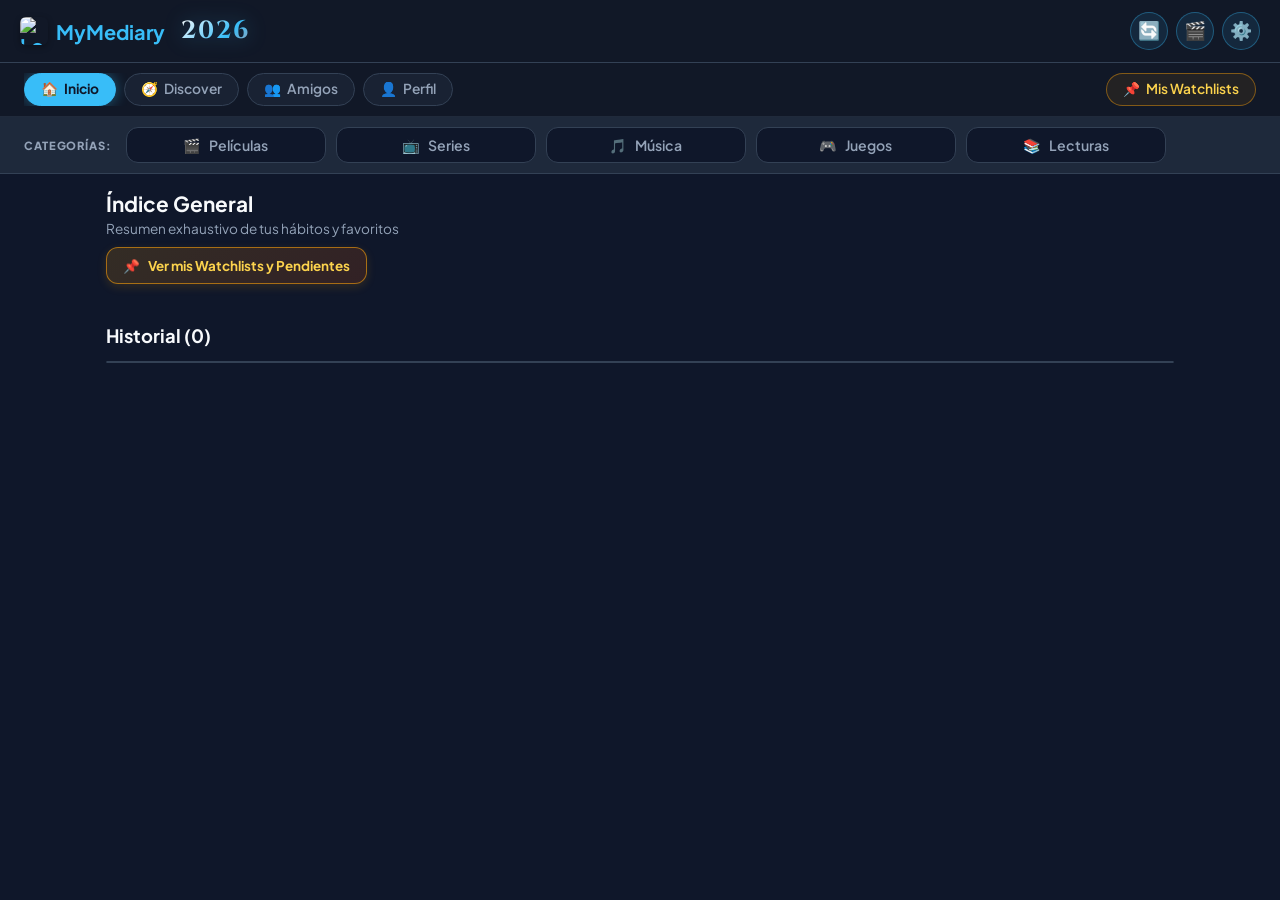
==== commit 6ca58b27: "fix: resolve javascript syntax error in i18n object and friend list click handler" ====
--- a/AppScript/Index.html
+++ b/AppScript/Index.html
@@ -847,7 +847,7 @@
         <div style="font-size:0.72rem;color:var(--accent);font-weight:700;margin-top:2px;">🆔 ${a.userId || 'ID'}</div>
       </div>
       <div style="display:flex;gap:6px;align-items:center;">
-        <button type="button" class="btn-today-pill" style="height:32px;padding:0 8px;font-size:0.76rem;margin:0;background:var(--card);border:1px solid var(--border);color:var(--text);" onclick="event.stopPropagation();abrirModalRegistrosAmigo('${a.email}','${a.nickname ? a.nickname.replace(/'/g, &quot;\\'&quot;) : 'Amigo'}')" title="Ver Registros">📑 Registros</button>
+        <button type="button" class="btn-today-pill" style="height:32px;padding:0 8px;font-size:0.76rem;margin:0;background:var(--card);border:1px solid var(--border);color:var(--text);" onclick="event.stopPropagation();abrirModalRegistrosAmigo('${a.email}')" title="Ver Registros">📑 Registros</button>
         <button type="button" class="btn-today-pill" style="height:32px;padding:0 10px;font-size:0.76rem;margin:0;" onclick="event.stopPropagation();verPerfilDeAmigo('${a.email}')">Ver Perfil ➔</button>
       </div>
     </div>
@@ -986,7 +986,8 @@
 let amigoRegsFiltroCat = 'todas';
 function abrirModalRegistrosAmigo(email, nickname) {
   const amEmail = email || (amigoSeleccionadoActual ? amigoSeleccionadoActual.email : '');
-  const amNick = nickname || (amigoSeleccionadoActual ? amigoSeleccionadoActual.nickname : 'Amigo');
+  const amFriend = (estado.amigos || []).find(x => x.email === amEmail);
+  const amNick = nickname || (amFriend ? amFriend.nickname : (amigoSeleccionadoActual ? amigoSeleccionadoActual.nickname : 'Amigo'));
   if (!amEmail) return;
   const l = userPrefs.lang || 'es';
   const modal = document.getElementById('modal-registros-amigo');
@@ -1121,39 +1122,39 @@
 btn_save_changes: "Guardar cambios", btn_skip: "Omitir", btn_save_full_series: "Guardar Serie Completa", del_title: "¿Eliminar este registro?", btn_del_permanent: "Eliminar definitivamente", manual_modal_title: "Ingreso Manual", manual_lbl_titulo: "Título (idioma original en alfabeto latino):",
 manual_lbl_subtitulo: "Traducción al inglés (opcional, si el original no es inglés ni español):", manual_lbl_creador: "Director / Autor / Artista:", manual_lbl_anio: "Año de salida / emisión:",
 ficha_estreno: "Estreno:", ficha_dirs: "Director(es):", ficha_writers: "Escritor(es):", ficha_cast: "Protagonistas:", ficha_sinopsis: "Sinopsis:", btn_entendido: "Entendido", serie_comp_title: "🎉 ¡Completaste toda la serie!", serie_comp_rating_lbl: "Calificación de la serie completa:",
-serie_comp_comment_lbl: "Comentario / Reseña final de la serie:", meses: ["Enero","Febrero","Marzo","Abril","Mayo","Junio","Julio","Agosto","Septiembre","Octubre","Noviembre","Diciembre"], dias: ["Domingo","Lunes","Martes","Miércoles","Jueves","Viernes","Sábado"],
+serie_comp_comment_lbl: "Comentario / Reseña final de la serie:", cfg_account_title: "Cuenta y Sincronización Supabase Cloud",
+cfg_account_hint: "Inicia sesión con tu cuenta para respaldar y sincronizar tus listas en la nube.",
+cfg_btn_auth: "Iniciar sesión / Cambiar cuenta",
+cfg_btn_migrar: "☁️ Migrar mis datos de Google Sheets a Supabase",
+amigo_regs_title: "Registros",
+amigo_regs_section_title: "Historial de Registros",
+btn_ver_regs_amigo: "Ver Historial de Registros",
+btn_remove_friend: "Eliminar de amigos",
+btn_close: "Cerrar",
+btn_edit: "Editar",
+btn_privacidad_amigos: "Privacidad",
+priv_title: "🔒 Privacidad con Amigos",
+priv_desc: "Configura qué información pueden ver tus amigos cuando visitan tu perfil o exploran MyMediary:",
+priv_opt_stats: "Permitir ver mis estadísticas generales",
+priv_opt_wl: "Permitir ver mis watchlists y pendientes",
+priv_opt_favs: "Permitir ver mis obras favoritas",
+priv_opt_regs: "Permitir ver mi historial de registros",
+priv_opt_calif: "Mostrar mis calificaciones a amigos",
+priv_opt_comentarios: "Mostrar mis comentarios/reseñas a amigos",
+btn_guardar_privacidad: "Guardar Privacidad",
+btn_add_end_date: "+ Agregar fecha de término",
+lbl_edit_entry: "Editar Registro",
+lbl_edit_date: "Editar Fecha",
+lbl_edit_calif: "Editar Calificación",
+lbl_edit_comment: "Editar Comentario",
+lbl_edit_hours: "Editar Horas Jugadas",
+
+meses: ["Enero","Febrero","Marzo","Abril","Mayo","Junio","Julio","Agosto","Septiembre","Octubre","Noviembre","Diciembre"], dias: ["Domingo","Lunes","Martes","Miércoles","Jueves","Viernes","Sábado"],
 cats: { Peliculas: "Películas", Series: "Series", Musica: "Música", Juegos: "Juegos", Lecturas: "Lecturas" }, subs: { 'Películas': 'Películas', 'Documentales': 'Documentales', 'Temporadas': 'Temporadas', 'Series Completas': 'Series Completas', 'Series Documentales': 'Series Documentales',
 'Discos': 'Discos', 'Artistas/Grupos': 'Artistas/Grupos', 'Conciertos': 'Conciertos', 'Videojuegos': 'Videojuegos', 'Libros': 'Libros', 'Cómics': 'Cómics', 'Mangas': 'Mangas', 'Watchlist': 'Watchlist', 'To Listen': 'To Listen', 'To Play': 'To Play',
 'To Read: Libros': 'To Read: Libros', 'To Read: Cómics': 'To Read: Cómics', 'To Read: Mangas': 'To Read: Mangas'
 }
-},
-    cfg_account_title: "Cuenta y SincronizaciÃ³n Supabase Cloud",
-    cfg_account_hint: "Inicia sesiÃ³n con tu cuenta para respaldar y sincronizar tus listas en la nube.",
-    cfg_btn_auth: "Iniciar sesiÃ³n / Cambiar cuenta",
-    cfg_btn_migrar: "â˜ï¸ Migrar mis datos de Google Sheets a Supabase",
-    amigo_regs_title: "Registros",
-    amigo_regs_section_title: "Historial de Registros",
-    btn_ver_regs_amigo: "Ver Historial de Registros",
-    btn_remove_friend: "Eliminar de amigos",
-    btn_close: "Cerrar",
-    btn_edit: "Editar",
-    btn_privacidad_amigos: "Privacidad",
-    priv_title: "ðŸ”’ Privacidad con Amigos",
-    priv_desc: "Configura quÃ© informaciÃ³n pueden ver tus amigos cuando visitan tu perfil o exploran MyMediary:",
-    priv_opt_stats: "Permitir ver mis estadÃ­sticas generales",
-    priv_opt_wl: "Permitir ver mis watchlists y pendientes",
-    priv_opt_favs: "Permitir ver mis obras favoritas",
-    priv_opt_regs: "Permitir ver mi historial de registros",
-    priv_opt_calif: "Mostrar mis calificaciones a amigos",
-    priv_opt_comentarios: "Mostrar mis comentarios/reseÃ±as a amigos",
-    btn_guardar_privacidad: "Guardar Privacidad",
-    btn_add_end_date: "+ Agregar fecha de tÃ©rmino",
-    lbl_edit_entry: "Editar Registro",
-    lbl_edit_date: "Editar Fecha",
-    lbl_edit_calif: "Editar CalificaciÃ³n",
-    lbl_edit_comment: "Editar Comentario",
-    lbl_edit_hours: "Editar Horas Jugadas"
-  }, en: { nav_inicio: "Home", nav_peliculas: "Movies", nav_series: "Series", nav_musica: "Music", nav_juegos: "Games", nav_lecturas: "Books & Comics", nav_perfil: "Profile", nav_amigos: "Friends", nav_watchlists: "My Watchlists", nav_discover: "Discover", home_title: "General Dashboard", home_subtitle: "Exhaustive overview of your habits and favorites", wl_global_btn: "View my Watchlists & Pending Items", amigos_title: "Community & Friends", amigos_subtitle: "Add friends by their unique ID and explore their tastes, favorites, and statistics in real time.", amigos_search_title: "Add Friend by ID", amigos_search_hint: "Ask your friend for their profile ID (visible on their Profile tab) and enter it here:", btn_copiar_mi_id: "Copy my ID", btn_actualizar: "Refresh", btn_enviar_solicitud: "Send Request", btn_edit: "Edit", profile_title: "Profile & Statistics", profile_favs_title: "My Favorites by Category", btn_cfg_favs: "Configure which to display", profile_metrics_title: "Global Metrics", profile_records_title: "Pacing Records", profile_curiosities_title: "Habits & Trivia", stat_total_regs: "Total Entries", stat_items_completed: "completed items", stat_avg_rating: "Average Rating", stat_of_stars: "out of 5.0 stars", stat_game_hours: "Gaming Playtime", stat_time_invested: "hours logged", stat_fav_creator: "Top Creator/Director", stat_rewatch_rate: "Rewatch / Reread Rate",
+}, en: { nav_inicio: "Home", nav_peliculas: "Movies", nav_series: "Series", nav_musica: "Music", nav_juegos: "Games", nav_lecturas: "Books & Comics", nav_perfil: "Profile", nav_amigos: "Friends", nav_watchlists: "My Watchlists", nav_discover: "Discover", home_title: "General Dashboard", home_subtitle: "Exhaustive overview of your habits and favorites", wl_global_btn: "View my Watchlists & Pending Items", amigos_title: "Community & Friends", amigos_subtitle: "Add friends by their unique ID and explore their tastes, favorites, and statistics in real time.", amigos_search_title: "Add Friend by ID", amigos_search_hint: "Ask your friend for their profile ID (visible on their Profile tab) and enter it here:", btn_copiar_mi_id: "Copy my ID", btn_actualizar: "Refresh", btn_enviar_solicitud: "Send Request", btn_edit: "Edit", profile_title: "Profile & Statistics", profile_favs_title: "My Favorites by Category", btn_cfg_favs: "Configure which to display", profile_metrics_title: "Global Metrics", profile_records_title: "Pacing Records", profile_curiosities_title: "Habits & Trivia", stat_total_regs: "Total Entries", stat_items_completed: "completed items", stat_avg_rating: "Average Rating", stat_of_stars: "out of 5.0 stars", stat_game_hours: "Gaming Playtime", stat_time_invested: "hours logged", stat_fav_creator: "Top Creator/Director", stat_rewatch_rate: "Rewatch / Reread Rate",
 btn_manual: "Manual Entry", btn_guardar: "Save to MyMediary", historial_title: "History", btn_ocultar_rw: "Hide Rewatches", btn_mostrar_rw: "Show Rewatches", badge_rewatch: "Rewatch", lbl_temporada_num: "Season Number:", chk_temporada_unica: "Standalone Season? (Save also in Series)",
 lbl_arco: "Story Arc Name:", lbl_numeros: "Issues / Chapters Covered:", lbl_horas: "Playtime (Hours):", lbl_fecha_ini: "Start Date:", lbl_fecha_fin: "End Date:", lbl_fecha_vis: "Date:", chk_no_fecha: "Unregistered / Can't recall exact date", lbl_calificacion: "Rating:",
 lbl_es_rewatch: "🔁 Seen it before (Rewatch)", lbl_comentario: "Review / Thoughts:", table_th_fecha_ini: "Start", table_th_fecha_fin: "End", table_th_fecha: "Date", table_th_horas: "Hours", table_th_calif: "Rating", table_th_comentario: "Review",
@@ -1164,41 +1165,40 @@
 btn_save_changes: "Save Changes", btn_skip: "Skip", btn_save_full_series: "Save Full Series", del_title: "Delete this record?", btn_del_permanent: "Delete Permanently",
 manual_modal_title: "Manual Entry", manual_lbl_titulo: "Title (Original language, Latin script):", manual_lbl_subtitulo: "English translation (optional):", manual_lbl_creador: "Director / Author / Artist:", manual_lbl_anio: "Release Year:",
 ficha_estreno: "Release:", ficha_dirs: "Director(es):", ficha_writers: "Writer(s):", ficha_cast: "Cast:", ficha_sinopsis: "Synopsis:", btn_entendido: "Understood",
-serie_comp_title: "🎉 Full Series Completed!", serie_comp_rating_lbl: "Overall Series Rating:", serie_comp_comment_lbl: "Final Series Review:", meses: ["January","February","March","April","May","June","July","August","September","October","November","December"],
+serie_comp_title: "🎉 Full Series Completed!", serie_comp_rating_lbl: "Overall Series Rating:", serie_comp_comment_lbl: "Final Series Review:", cfg_account_title: "Supabase Cloud Account & Sync",
+cfg_account_hint: "Sign in with your account to back up and sync your library in the cloud.",
+cfg_btn_auth: "Sign in / Switch account",
+cfg_btn_migrar: "☁️ Migrate my data from Google Sheets to Supabase",
+amigo_regs_title: "Records",
+amigo_regs_section_title: "Records History",
+btn_ver_regs_amigo: "View Records History",
+btn_remove_friend: "Remove from friends",
+btn_close: "Close",
+btn_edit: "Edit",
+btn_privacidad_amigos: "Privacy",
+priv_title: "🔒 Friend Privacy Settings",
+priv_desc: "Choose what information your friends can view when they inspect your profile or browse MyMediary:",
+priv_opt_stats: "Allow friends to view general statistics",
+priv_opt_wl: "Allow friends to view watchlists and pending items",
+priv_opt_favs: "Allow friends to view favorite items",
+priv_opt_regs: "Allow friends to view recorded history",
+priv_opt_calif: "Show my ratings to friends",
+priv_opt_comentarios: "Show my written reviews to friends",
+btn_guardar_privacidad: "Save Privacy Settings",
+btn_add_end_date: "+ Add end date",
+lbl_edit_entry: "Edit Entry",
+lbl_edit_date: "Edit Date",
+lbl_edit_calif: "Edit Rating",
+lbl_edit_comment: "Edit Review",
+lbl_edit_hours: "Edit Playtime (Hours)",
+
+meses: ["January","February","March","April","May","June","July","August","September","October","November","December"],
 dias: ["Sunday","Monday","Tuesday","Wednesday","Thursday","Friday","Saturday"], cats: { Peliculas: "Movies", Series: "Series", Musica: "Music", Juegos: "Games", Lecturas: "Books & Comics" }, subs: {
 'Películas': 'Movies', 'Documentales': 'Documentaries', 'Temporadas': 'Seasons', 'Series Completas': 'Complete Series', 'Series Documentales': 'Docuseries',
 'Discos': 'Albums', 'Artistas/Grupos': 'Artists/Bands', 'Conciertos': 'Concerts', 'Videojuegos': 'Video Games', 'Libros': 'Books', 'Cómics': 'Comics', 'Mangas': 'Manga', 'Watchlist': 'Watchlist', 'To Listen': 'To Listen', 'To Play': 'To Play',
 'To Read: Libros': 'To Read: Books', 'To Read: Cómics': 'To Read: Comics', 'To Read: Mangas': 'To Read: Manga'
 }
-}-,
-    cfg_account_title: "Supabase Cloud Account & Sync",
-    cfg_account_hint: "Sign in with your account to back up and sync your library in the cloud.",
-    cfg_btn_auth: "Sign in / Switch account",
-    cfg_btn_migrar: "â˜ï¸ Migrate my data from Google Sheets to Supabase",
-    amigo_regs_title: "Records",
-    amigo_regs_section_title: "Records History",
-    btn_ver_regs_amigo: "View Records History",
-    btn_remove_friend: "Remove from friends",
-    btn_close: "Close",
-    btn_edit: "Edit",
-    btn_privacidad_amigos: "Privacy",
-    priv_title: "ðŸ”’ Friend Privacy Settings",
-    priv_desc: "Choose what information your friends can view when they inspect your profile or browse MyMediary:",
-    priv_opt_stats: "Allow friends to view general statistics",
-    priv_opt_wl: "Allow friends to view watchlists and pending items",
-    priv_opt_favs: "Allow friends to view favorite items",
-    priv_opt_regs: "Allow friends to view recorded history",
-    priv_opt_calif: "Show my ratings to friends",
-    priv_opt_comentarios: "Show my written reviews to friends",
-    btn_guardar_privacidad: "Save Privacy Settings",
-    btn_add_end_date: "+ Add end date",
-    lbl_edit_entry: "Edit Entry",
-    lbl_edit_date: "Edit Date",
-    lbl_edit_calif: "Edit Rating",
-    lbl_edit_comment: "Edit Review",
-    lbl_edit_hours: "Edit Playtime (Hours)"
-  }
+}
 }; let userPrefs = { font: "'Plus Jakarta Sans', sans-serif", fontSize: "100%", theme: "default", showEmojis: true, lang: "es"
 }; let perfilUsuario = { nickname: 'Cinéfilo & Lector', bio: 'Coleccionando historias en MyMediary ✨', avatar: '🎬', emailGoogle: '', logueadoGoogle: false, favoritos: {}, favoritosOcultos: {}
 }; const AVATARES_PRESET = ['🎬', '🍿', '🎮', '📚', '🎵', '🎸', '⛩️', '🦊', '🐱', '🚀', '🌙', '👑']; const TODAS_CATS_DISCOVER = ['peliculas', 'documentales', 'series', 'docuseries', 'musica', 'juegos', 'libros', 'comics', 'mangas']; const TODAS_LAS_WATCHLISTS = [
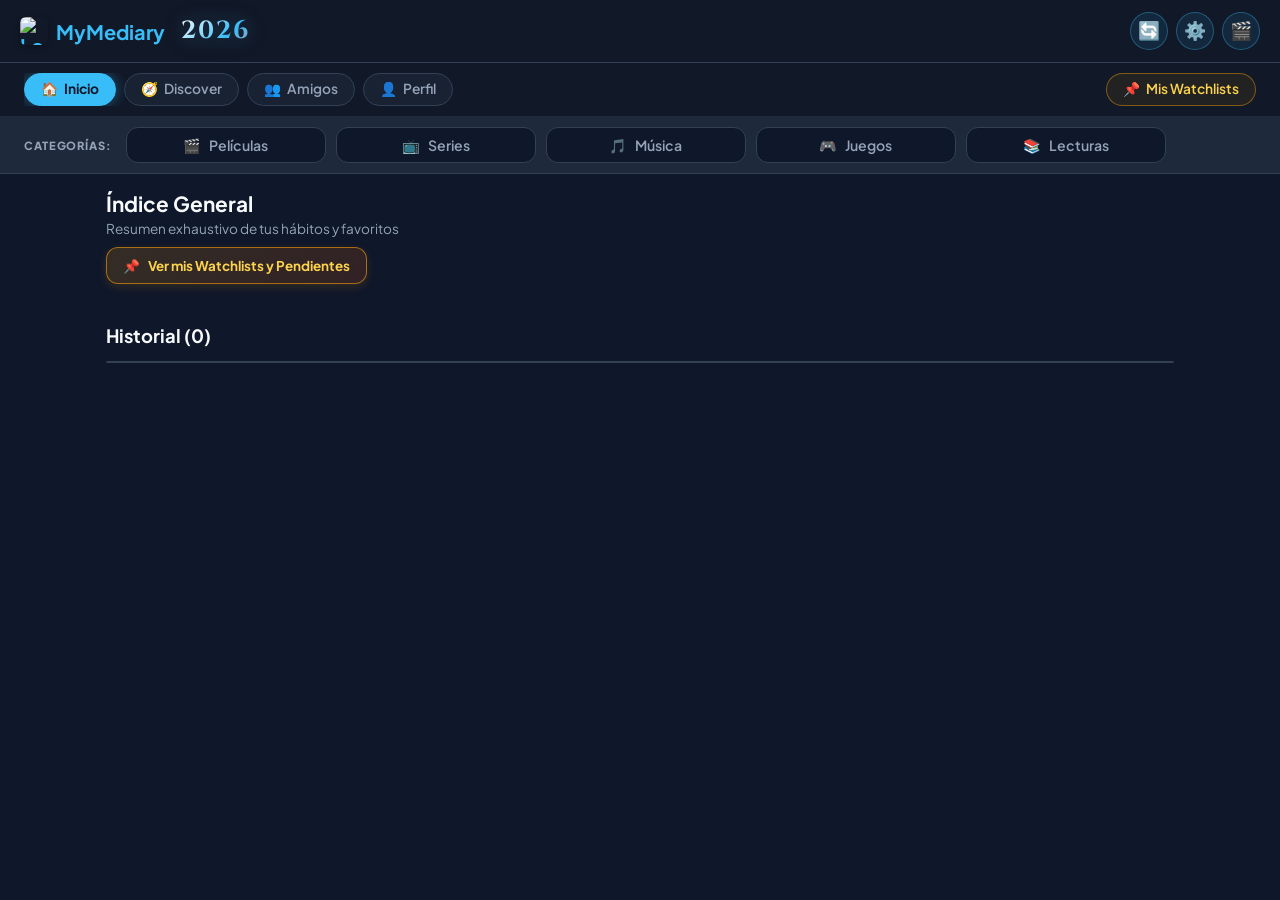
==== commit 54ce5421: "fix: corregir modal de configuracion, reordenar boton en cabecera y optimizar responsividad movil" ====
--- a/AppScript/Index.html
+++ b/AppScript/Index.html
@@ -9,6 +9,7 @@
 <link rel="icon" type="image/png" sizes="512x512" href="./icon-512.png">
 <link rel="shortcut icon" href="./favicon.ico">
 <link rel="apple-touch-icon" href="./icon-192.png">
+
 <meta name="apple-mobile-web-app-capable" content="yes">
 <meta name="apple-mobile-web-app-status-bar-style" content="black-translucent">
 <meta name="apple-mobile-web-app-title" content="MyMediary">
@@ -92,7 +93,8 @@
 .profile-grid-fun{display:grid;grid-template-columns:1fr 1fr;gap:8px;margin-bottom:12px}.profile-stat-box{background:var(--bg);border:1px solid var(--border);border-radius:12px;padding:10px 12px;display:flex;flex-direction:column;justify-content:center}.profile-stat-label{font-size:0.7rem;color:var(--muted);text-transform:uppercase;font-weight:700;letter-spacing:0.04em}.profile-stat-val{font-size:1.05rem;font-weight:700;color:var(--text);margin-top:2px;word-break:break-word}
 .profile-stat-sub{font-size:0.75rem;color:var(--accent);margin-top:2px}.profile-bar-row{display:flex;align-items:center;gap:8px;font-size:0.82rem;margin-bottom:6px}.profile-bar-name{width:125px;color:var(--muted);white-space:nowrap;overflow:hidden;text-overflow:ellipsis}.profile-bar-track{flex:1;height:8px;background:var(--border);border-radius:4px;overflow:hidden}
 .profile-bar-fill{height:100%;background:var(--accent);border-radius:4px;transition:width 0.4s ease}.profile-bar-count{width:65px;text-align:right;font-weight:700;color:var(--text)}@keyframes fadeInModal{from{opacity:0}to{opacity:1}}@keyframes popInModal{from{opacity:0;transform:scale(.92) translateY(10px)}to{opacity:1;transform:scale(1) translateY(0)}}
-@media (max-width: 768px){body{padding-bottom:calc(var(--b-nav) + 24px)}.web-nav-wrapper{display:none}.mobile-bottom-nav{display:flex}.container{padding:0 12px;margin:12px auto}.search-row{flex-direction:column;align-items:stretch}.btn-action-manual{justify-content:center}.cat-wide-body{grid-template-columns:1fr;gap:12px}.cat-subtotals-wrap{grid-column:span 1}.date-row{flex-direction:column;gap:8px;align-items:stretch}.btn-today-pill{width:100%;height:38px}.table-container{display:none}.mobile-history-list{display:flex}.modal-overlay{align-items:flex-end}.modal-box{width:100%;max-width:100%;border-bottom-left-radius:0;border-bottom-right-radius:0;padding:24px 20px calc(24px + env(safe-area-inset-bottom));animation:slideUpModal .25s cubic-bezier(.34,1.2,.64,1)}.ficha-grid{flex-direction:column;align-items:center;text-align:center}.ficha-poster{width:135px;height:195px}.profile-grid-records, .profile-grid-highlights, .profile-grid-fun{grid-template-columns:1fr;gap:8px}@keyframes slideUpModal{from{transform:translateY(100%)}to{transform:translateY(0)}}}
+@media (max-width: 768px){
+body{padding-bottom:calc(var(--b-nav) + 24px)}.web-nav-wrapper{display:none}.mobile-bottom-nav{display:flex}.container{padding:0 12px;margin:12px auto}.search-row{flex-direction:column;align-items:stretch}.btn-action-manual{justify-content:center}.cat-wide-body{grid-template-columns:1fr;gap:12px}.cat-subtotals-wrap{grid-column:span 1}.date-row{flex-direction:column;gap:8px;align-items:stretch}.btn-today-pill{width:100%;height:38px}.table-container{display:none}.mobile-history-list{display:flex}.modal-overlay{align-items:flex-end}.modal-box{width:100%;max-width:100%;border-bottom-left-radius:0;border-bottom-right-radius:0;padding:24px 20px calc(24px + env(safe-area-inset-bottom));animation:slideUpModal .25s cubic-bezier(.34,1.2,.64,1)}.ficha-grid{flex-direction:column;align-items:center;text-align:center}.ficha-poster{width:135px;height:195px}.profile-grid-records, .profile-grid-highlights, .profile-grid-fun{grid-template-columns:1fr;gap:8px}@keyframes slideUpModal{from{transform:translateY(100%)}to{transform:translateY(0)}}}
 /* NUEVOS ESTILOS: DISCOVER MEJORADO, PERFIL COMPLETO Y CONFIGURACIÓN VISUAL */ .discover-section-title{justify-content:space-between}.btn-log-discover{background:rgba(16,185,129,0.14);border:1px solid rgba(16,185,129,0.45);color:#34d399;font-weight:700;border-radius:6px;padding:6px 8px;font-size:0.78rem;cursor:pointer;transition:var(--tr)}
 .btn-log-discover:hover{background:#10b981;color:#0f172a}.discover-header-bar{display:flex;justify-content:space-between;align-items:flex-start;flex-wrap:wrap;gap:12px;margin-bottom:14px}.discover-controls{display:flex;align-items:center;gap:8px;flex-wrap:wrap}.discover-live-badge{display:inline-flex;align-items:center;gap:6px;background:rgba(16,185,129,0.12);border:1px solid rgba(16,185,129,0.35);color:#34d399;padding:5px 11px;border-radius:20px;font-size:0.75rem;font-weight:700}
 .discover-live-dot{width:8px;height:8px;border-radius:50%;background:#10b981;box-shadow:0 0 8px #10b981;animation:pulseDot 1.8s infinite}@keyframes pulseDot{0%,100%{opacity:1;transform:scale(1)}50%{opacity:0.45;transform:scale(0.85)}}.discover-year-badge{position:absolute;top:8px;right:8px;background:rgba(15,23,42,0.88);backdrop-filter:blur(4px);border:1px solid rgba(56,189,248,0.4);color:var(--accent);font-size:0.7rem;font-weight:700;padding:2px 7px;border-radius:6px;pointer-events:none}
@@ -134,6 +136,12 @@
 .amigo-sub-pill{background:var(--bg);border:1px solid var(--border);border-radius:8px;padding:2px 8px;font-size:0.72rem;color:var(--muted)}
 .friend-view-banner{background:rgba(168,85,247,0.14);border:1px solid rgba(168,85,247,0.4);border-radius:12px;padding:10px 14px;display:flex;justify-content:space-between;align-items:center;margin-bottom:12px;font-size:0.85rem;color:#e9d5ff;gap:10px;flex-wrap:wrap}
 @media (max-width: 768px){
+header{padding:10px 14px}
+.header-brand{gap:10px}
+.logo{font-size:1.15rem}
+.year-display{font-size:1.35rem}
+.header-actions{gap:6px}
+.btn-header-icon{width:36px;height:36px;font-size:1.05rem}
 .profile-hero-card{flex-direction:column;align-items:center;text-align:center;padding:18px 14px;gap:14px}
 .profile-identity-wrap{flex-direction:column;align-items:center;text-align:center;min-width:100%;gap:12px}
 .profile-avatar-box{width:90px;height:90px;margin:0 auto}
@@ -143,7 +151,7 @@
 .profile-google-box button{width:100%;justify-content:center}
 }
 </style> </head> <body> <header> <div class="header-brand"> <div class="logo" onclick="irInicio()" style="display:flex;align-items:center;gap:8px;"><img src="./icon.png" alt="Logo" style="width:28px;height:28px;border-radius:6px;object-fit:cover;box-shadow:0 2px 6px rgba(0,0,0,0.3);"> <span>MyMediary</span></div> <span class="year-display">2026</span> </div> <div class="header-actions"> <button type="button" class="btn-header-icon" id="btn-install-pwa" title="Instalar aplicación MyMediary en tu dispositivo" style="display:none; border-color:rgba(16,185,129,0.5); color:#34d399; background:rgba(16,185,129,0.12);" onclick="instalarAppMyMediary()"><span class="btn-icon-glyph">📲</span></button> <button type="button" class="btn-header-icon btn-refresh" id="btn-refresh" title="Sincronizar y reparar datos" onclick="refrescarDatosApp()"><span class="btn-icon-glyph">🔄</span></button>
-<button type="button" class="btn-header-icon" id="btn-profile" title="Perfil y Estadísticas" onclick="abrirVistaPerfil()"><span class="btn-icon-glyph">👤</span></button> <button type="button" class="btn-header-icon" id="btn-settings" title="Configuración" onclick="abrirModalConfiguracion()"><span class="btn-icon-glyph">⚙️</span></button>
+<button type="button" class="btn-header-icon" id="btn-settings" title="Configuración" onclick="abrirModalConfiguracion()"><span class="btn-icon-glyph">⚙️</span></button> <button type="button" class="btn-header-icon" id="btn-profile" title="Perfil y Estadísticas" onclick="abrirVistaPerfil()"><span class="btn-icon-glyph">👤</span></button>
 </div> </header> <nav class="web-nav-wrapper"> <div class="nav-sections-row"> <div class="nav-sections-group"> <button type="button" class="nav-sec-btn active" id="tab-btn-inicio" onclick="irInicio()"><span class="emoji-dyn">🏠</span><span data-i18n="nav_inicio">Inicio</span></button> <button type="button" class="nav-sec-btn" id="tab-btn-discover" onclick="abrirVistaDiscover()"><span class="emoji-dyn">🧭</span><span data-i18n="nav_discover">Discover</span></button> <button type="button" class="nav-sec-btn" id="tab-btn-amigos" onclick="abrirVistaAmigos()"><span class="emoji-dyn">👥</span><span data-i18n="nav_amigos">Amigos</span></button> <button type="button" class="nav-sec-btn" id="tab-btn-perfil" onclick="abrirVistaPerfil()"><span class="emoji-dyn">👤</span><span data-i18n="nav_perfil">Perfil</span></button> </div> <button type="button" class="nav-sec-btn nav-sec-wl" id="tab-btn-listas" onclick="abrirMenuWatchlistGlobal()"><span class="emoji-dyn">📌</span><span data-i18n="nav_watchlists">Mis Watchlists</span></button> </div> <div class="nav-categories-row"> <span class="nav-cats-label">Categorías:</span> <button type="button" class="nav-cat-card" data-cat="Peliculas" onclick="cambiarCat('Peliculas')"><span class="emoji-dyn">🎬</span><span data-i18n="nav_peliculas">Películas</span></button> <button type="button" class="nav-cat-card" data-cat="Series" onclick="cambiarCat('Series')"><span class="emoji-dyn">📺</span><span data-i18n="nav_series">Series</span></button> <button type="button" class="nav-cat-card" data-cat="Musica" onclick="cambiarCat('Musica')"><span class="emoji-dyn">🎵</span><span data-i18n="nav_musica">Música</span></button> <button type="button" class="nav-cat-card" data-cat="Juegos" onclick="cambiarCat('Juegos')"><span class="emoji-dyn">🎮</span><span data-i18n="nav_juegos">Juegos</span></button> <button type="button" class="nav-cat-card" data-cat="Lecturas" onclick="cambiarCat('Lecturas')"><span class="emoji-dyn">📚</span><span data-i18n="nav_lecturas">Lecturas</span></button> </div> </nav> <div class="container"> <!-- VISTA INICIO --> <div id="vista-inicio"> <h2 style="font-size:1.3rem;" data-i18n="home_title">Índice General</h2> <p style="color:var(--muted); font-size:.85rem; margin-top:3px;" data-i18n="home_subtitle">Resumen exhaustivo de tus hábitos y favoritos</p> <div style="margin:10px 0 14px; display:flex; gap:10px; flex-wrap:wrap;"> <button type="button" class="btn-watchlist-special" onclick="abrirMenuWatchlistGlobal()" style="cursor:pointer; display:inline-flex; align-items:center; gap:8px; padding:9px 16px; border-radius:12px;"><span class="emoji-dyn">📌</span> <span data-i18n="wl_global_btn">Ver mis Watchlists y Pendientes</span></button> </div>
 <div class="dashboard-vertical-list" id="grid-stats"></div> </div> <!-- VISTA DISCOVER --> <div id="vista-discover" style="display:none;"> <div class="discover-header-bar"> <div> <h2 style="font-size:1.35rem; display:flex; align-items:center; gap:10px;"> <span>🧭 Discover</span> <span class="discover-live-badge"><span class="discover-live-dot"></span> <span id="discover-status-txt">Actualizado</span></span>
 </h2> <p style="color:var(--muted); font-size:.85rem; margin-top:3px;">Estrenos recientes, tendencias actuales y recomendaciones que se actualizan constantemente.</p> </div> <div class="discover-controls"> <button type="button" class="btn-toggle-filter active" id="btn-discover-autoupdate" onclick="toggleAutoRefreshDiscover()" title="Actualización constante en segundo plano">⚡ Auto-actualizar: ON</button>
@@ -165,7 +173,7 @@
       </div>
       <div class="profile-bio-txt" id="perfil-bio-render">Coleccionando historias en MyMediary ✨</div>
       <div style="margin-top:6px; display:flex; align-items:center; gap:8px; flex-wrap:wrap;">
-        <span id="perfil-id-badge" onclick="copiarMiIdUsuario()" title="Click para copiar ID" style="cursor:pointer; font-size:0.8rem; font-weight:700; color:var(--accent); background:rgba(56,189,248,0.12); padding:4px 12px; border-radius:8px; border:1px solid rgba(56,189,248,0.35); display:inline-flex; align-items:center; gap:6px;">
+        <button type="button" class="btn-toggle-filter" onclick="abrirModalConfiguracion()" title="Configuración y Estilo" style="padding:4px 12px; border-radius:8px; font-size:0.8rem; display:inline-flex; align-items:center; gap:6px; font-weight:600; cursor:pointer;"><span>⚙️</span> <span data-i18n="cfg_title_short">Configuración</span></button> <span id="perfil-id-badge" onclick="copiarMiIdUsuario()" title="Click para copiar ID" style="cursor:pointer; font-size:0.8rem; font-weight:700; color:var(--accent); background:rgba(56,189,248,0.12); padding:4px 12px; border-radius:8px; border:1px solid rgba(56,189,248,0.35); display:inline-flex; align-items:center; gap:6px;">
           <span>🆔 <span id="perfil-id-txt">...</span></span>
           <span style="font-size:0.7rem; opacity:0.8;">📋</span>
         </span>
@@ -271,9 +279,9 @@
 <button type="button" class="cfg-option-card theme-card-row" data-val="default" onclick="seleccionarThemeVisual('default')" style="background:#0f172a; border-color:#334155;"> <svg class="theme-dual-circle" viewBox="0 0 40 40" title="Principal: Azul Pizarra | Secundario: Celeste"><circle cx="20" cy="20" r="19" fill="#1e293b"/><path d="M20,1 A19,19 0 0,1 20,39 Z" fill="#38bdf8" transform="rotate(-45 20 20)"/><circle cx="20" cy="20" r="18.2" fill="none" stroke="rgba(255,255,255,0.45)" stroke-width="1.6"/></svg>
 <div> <strong style="font-size:0.88rem; color:#f8fafc; display:block;">Midnight Slate</strong> <span style="font-size:0.73rem; color:#94a3b8;">Pizarra + Celeste</span> </div> </button> <button type="button" class="cfg-option-card theme-card-row" data-val="oled" onclick="seleccionarThemeVisual('oled')" style="background:#000000; border-color:#242424;"> <svg class="theme-dual-circle" viewBox="0 0 40 40" title="Principal: Negro OLED | Secundario: Esmeralda"><circle cx="20" cy="20" r="19" fill="#18181b"/><path d="M20,1 A19,19 0 0,1 20,39 Z" fill="#10b981" transform="rotate(-45 20 20)"/><circle cx="20" cy="20" r="18.2" fill="none" stroke="rgba(255,255,255,0.45)" stroke-width="1.6"/></svg>
 <div> <strong style="font-size:0.88rem; color:#ffffff; display:block;">OLED Pure Black</strong> <span style="font-size:0.73rem; color:#888888;">Negro + Esmeralda</span> </div> </button> <button type="button" class="cfg-option-card theme-card-row" data-val="dracula" onclick="seleccionarThemeVisual('dracula')" style="background:#1e1f29; border-color:#44475a;"> <svg class="theme-dual-circle" viewBox="0 0 40 40" title="Principal: Púrpura Noche | Secundario: Rosa Neón"><circle cx="20" cy="20" r="19" fill="#44475a"/><path d="M20,1 A19,19 0 0,1 20,39 Z" fill="#ff79c6" transform="rotate(-45 20 20)"/><circle cx="20" cy="20" r="18.2" fill="none" stroke="rgba(255,255,255,0.45)" stroke-width="1.6"/></svg>
-<div> <strong style="font-size:0.88rem; color:#f8f8f2; display:block;">Dracula Dark</strong> <span style="font-size:0.73rem; color:#bd93f9;">Púrpura + Rosa</span> </div> </button> <button type="button" class="cfg-option-card theme-card-row" data-val="espresso" onclick="seleccionarThemeVisual('espresso')" style="background:#1c1917; border-color:#44403c;">
+<div> <strong style="font-size:0.88rem; color:#f8f8f2; display:block;">Dracula Dark</strong> <span style="font-size:0.73rem; color:#bd93f9;">Púrpura + Rosa</span> </div> </button> <button type="button" class="cfg-option-card theme-card-row" data-val="espresso" onclick="seleccionarThemeVisual('espresso')" style="background:#1c1917; border-color:#44403c;"> <svg class="theme-dual-circle" viewBox="0 0 40 40" title="Principal: Café Espresso | Secundario: Ámbar"><circle cx="20" cy="20" r="19" fill="#44403c"/><path d="M20,1 A19,19 0 0,1 20,39 Z" fill="#f59e0b" transform="rotate(-45 20 20)"/><circle cx="20" cy="20" r="18.2" fill="none" stroke="rgba(255,255,255,0.45)" stroke-width="1.6"/></svg> <div> <strong style="font-size:0.88rem; color:#fafaf9; display:block;">Warm Espresso</strong> <span style="font-size:0.73rem; color:#a8a29e;">Café + Ámbar</span> </div> </button> </div> </div>
 <div class="form-group"> <div class="switch-wrap"> <span class="switch-label" data-i18n="cfg_emojis_label">Mostrar emojis en la interfaz</span>
-<label class="switch-toggle"> <input type="checkbox" id="cfg-emojis" checked onchange="aplicarConfiguracionEnVivo()"> <span class="switch-slider"></span> </label> </div> </div> <div class="form-group" style="background:var(--bg); border:1px solid var(--border); border-radius:12px; padding:14px; margin-top:14px;"> <div style="font-weight:700; font-size:0.9rem; margin-bottom:6px; color:var(--text); display:flex; align-items:center; gap:8px;"> <span>☁️</span> <span data-i18n="cfg_account_title">Cuenta y Sincronización Supabase Cloud</span> </div> <p style="font-size:0.78rem; color:var(--muted); margin-bottom:12px;" id="cfg-account-status" data-i18n="cfg_account_hint">Inicia sesión con tu cuenta para respaldar y sincronizar tus listas en la nube.</p> <button type="button" class="btn-google-login" id="btn-google-signin" onclick="abrirModalAuthSupabase()" style="width:100%; justify-content:center;"> <svg width="16" height="16" viewBox="0 0 48 48"><path fill="#EA4335" d="M24 9.5c3.54 0 6.71 1.22 9.21 3.6l6.85-6.85C35.9 2.38 30.47 0 24 0 14.62 0 6.51 5.38 2.56 13.22l7.98 6.19C12.43 13.72 17.74 9.5 24 9.5z"/><path fill="#4285F4" d="M46.98 24.55c0-1.57-.15-3.09-.38-4.55H24v9.02h12.94c-.58 2.96-2.26 5.48-4.78 7.18l7.73 6c4.51-4.18 7.09-10.36 7.09-17.65z"/><path fill="#FBBC05" d="M10.53 28.59c-.48-1.45-.76-2.99-.76-4.59s.27-3.14.76-4.59l-7.98-6.19C.92 16.46 0 20.12 0 24c0 3.88.92 7.54 2.56 10.78l7.97-6.19z"/><path fill="#34A853" d="M24 48c6.48 0 11.93-2.13 15.89-5.81l-7.73-6c-2.15 1.45-4.92 2.3-8.16 2.3-6.26 0-11.57-4.22-13.47-9.91l-7.98 6.19C6.51 42.62 14.62 48 24 48z"/></svg> <span id="txt-btn-google" data-i18n="cfg_btn_auth">Iniciar sesión / Cambiar cuenta</span> </button> <button type="button" class="btn-edit-profile" id="btn-migrar-sheets" style="border-color:rgba(16,185,129,0.45); color:#34d399; background:rgba(16,185,129,0.1); width:100%; margin-top:8px; font-size:0.78rem;" onclick="ejecutarMigracionSheetsASupabase()" title="Copia todos tus registros desde Google Sheets"> <span data-i18n="cfg_btn_migrar">☁️ Migrar mis datos de Google Sheets a Supabase</span> </button> </div> </div> </div>
+<label class="switch-toggle"> <input type="checkbox" id="cfg-emojis" checked onchange="aplicarConfiguracionEnVivo()"> <span class="switch-slider"></span> </label> </div> </div> <div class="form-group" style="background:var(--bg); border:1px solid var(--border); border-radius:12px; padding:14px; margin-top:14px;"> <div style="font-weight:700; font-size:0.9rem; margin-bottom:6px; color:var(--text); display:flex; align-items:center; gap:8px;"> <span>☁️</span> <span data-i18n="cfg_account_title">Cuenta y Sincronización Supabase Cloud</span> </div> <p style="font-size:0.78rem; color:var(--muted); margin-bottom:12px;" id="cfg-account-status" data-i18n="cfg_account_hint">Inicia sesión con tu cuenta para respaldar y sincronizar tus listas en la nube.</p> <button type="button" class="btn-google-login" id="btn-google-signin" onclick="abrirModalAuthSupabase()" style="width:100%; justify-content:center;"> <svg width="16" height="16" viewBox="0 0 48 48"><path fill="#EA4335" d="M24 9.5c3.54 0 6.71 1.22 9.21 3.6l6.85-6.85C35.9 2.38 30.47 0 24 0 14.62 0 6.51 5.38 2.56 13.22l7.98 6.19C12.43 13.72 17.74 9.5 24 9.5z"/><path fill="#4285F4" d="M46.98 24.55c0-1.57-.15-3.09-.38-4.55H24v9.02h12.94c-.58 2.96-2.26 5.48-4.78 7.18l7.73 6c4.51-4.18 7.09-10.36 7.09-17.65z"/><path fill="#FBBC05" d="M10.53 28.59c-.48-1.45-.76-2.99-.76-4.59s.27-3.14.76-4.59l-7.98-6.19C.92 16.46 0 20.12 0 24c0 3.88.92 7.54 2.56 10.78l7.97-6.19z"/><path fill="#34A853" d="M24 48c6.48 0 11.93-2.13 15.89-5.81l-7.73-6c-2.15 1.45-4.92 2.3-8.16 2.3-6.26 0-11.57-4.22-13.47-9.91l-7.98 6.19C6.51 42.62 14.62 48 24 48z"/></svg> <span id="txt-btn-google" data-i18n="cfg_btn_auth">Iniciar sesión / Cambiar cuenta</span> </button> <button type="button" class="btn-edit-profile" id="btn-migrar-sheets" style="border-color:rgba(16,185,129,0.45); color:#34d399; background:rgba(16,185,129,0.1); width:100%; margin-top:8px; font-size:0.78rem;" onclick="ejecutarMigracionSheetsASupabase()" title="Copia todos tus registros desde Google Sheets"> <span data-i18n="cfg_btn_migrar">☁️ Migrar mis datos de Google Sheets a Supabase</span> </button> </div>
 <div class="modal-actions"> <button type="button" class="btn-modal-cancel" onclick="restablecerConfiguracionPorDefecto()" data-i18n="btn_defaults">Predeterminados</button>
 <button type="button" class="btn-modal-save" onclick="guardarYCerrarConfiguracion()" data-i18n="btn_done">Listo</button> </div> </div> </div>
 
@@ -1117,7 +1125,7 @@
 stat_ultimo: "Último", stat_mejor: "Mejor Calificado", stat_sin_reg: "Sin registros aún", stat_sin_fecha: "Sin fecha registrada", total_prefix: "Total:", concierto_title: "Registrar Concierto / Festival", concierto_gira: "Nombre de la gira o evento:",
 concierto_tipo_q: "¿Fue concierto o festival?:", concierto_btn_concierto: "Concierto", concierto_btn_festival: "Festival", concierto_buscar_art: "Buscar y agregar artistas que tocaron:", concierto_agregados: "Artistas agregados:",
 concierto_vacio: "No has agregado artistas aún.", concierto_continuar: "Continuar con calificación y fecha", profile_title: "Perfil y Estadísticas", stat_best_day: "Día récord", stat_best_week: "Semana récord",
-stat_best_month: "Mes récord", profile_dist_title: "Distribución de Contenido por Categoría:", cfg_title: "⚙️ Configuración y Estilo", cfg_lang_label: "Idioma de la Interfaz:", cfg_font_label: "Tipografía de la App:",
+stat_best_month: "Mes récord", profile_dist_title: "Distribución de Contenido por Categoría:", cfg_title: "⚙️ Configuración y Estilo", cfg_title_short: "Configuración", cfg_lang_label: "Idioma de la Interfaz:", cfg_font_label: "Tipografía de la App:",
 cfg_size_label: "Tamaño general de letra:", cfg_theme_label: "Tema de color:", cfg_emojis_label: "Mostrar emojis en la interfaz", btn_defaults: "Predeterminados", btn_done: "Listo", btn_cancel: "Cancelar", btn_continue: "Continuar",
 btn_save_changes: "Guardar cambios", btn_skip: "Omitir", btn_save_full_series: "Guardar Serie Completa", del_title: "¿Eliminar este registro?", btn_del_permanent: "Eliminar definitivamente", manual_modal_title: "Ingreso Manual", manual_lbl_titulo: "Título (idioma original en alfabeto latino):",
 manual_lbl_subtitulo: "Traducción al inglés (opcional, si el original no es inglés ni español):", manual_lbl_creador: "Director / Autor / Artista:", manual_lbl_anio: "Año de salida / emisión:",
@@ -1160,7 +1168,7 @@
 lbl_es_rewatch: "🔁 Seen it before (Rewatch)", lbl_comentario: "Review / Thoughts:", table_th_fecha_ini: "Start", table_th_fecha_fin: "End", table_th_fecha: "Date", table_th_horas: "Hours", table_th_calif: "Rating", table_th_comentario: "Review",
 stat_ultimo: "Latest", stat_mejor: "Highest Rated", stat_sin_reg: "No records yet", stat_sin_fecha: "No registered date", total_prefix: "Total:", concierto_title: "Log Concert / Festival", concierto_gira: "Tour or Event name:",
 concierto_tipo_q: "Event Type:", concierto_btn_concierto: "Concert", concierto_btn_festival: "Festival", concierto_buscar_art: "Search and add artists that performed:", concierto_agregados: "Added artists:", concierto_vacio: "No artists added yet.", concierto_continuar: "Proceed to rating & date",
-profile_title: "Profile & Statistics", stat_best_day: "Record Day", stat_best_week: "Record Week", stat_best_month: "Record Month", profile_dist_title: "Media Distribution by Category:", cfg_title: "⚙️ Settings & Theme", cfg_lang_label: "Interface Language:", cfg_font_label: "App Typography:",
+profile_title: "Profile & Statistics", stat_best_day: "Record Day", stat_best_week: "Record Week", stat_best_month: "Record Month", profile_dist_title: "Media Distribution by Category:", cfg_title: "⚙️ Settings & Theme", cfg_title_short: "Settings", cfg_lang_label: "Interface Language:", cfg_font_label: "App Typography:",
 cfg_size_label: "Font Scale:", cfg_theme_label: "Color Theme:", cfg_emojis_label: "Show interface emojis", btn_defaults: "Defaults", btn_done: "Done", btn_cancel: "Cancel", btn_continue: "Continue",
 btn_save_changes: "Save Changes", btn_skip: "Skip", btn_save_full_series: "Save Full Series", del_title: "Delete this record?", btn_del_permanent: "Delete Permanently",
 manual_modal_title: "Manual Entry", manual_lbl_titulo: "Title (Original language, Latin script):", manual_lbl_subtitulo: "English translation (optional):", manual_lbl_creador: "Director / Author / Artist:", manual_lbl_anio: "Release Year:",
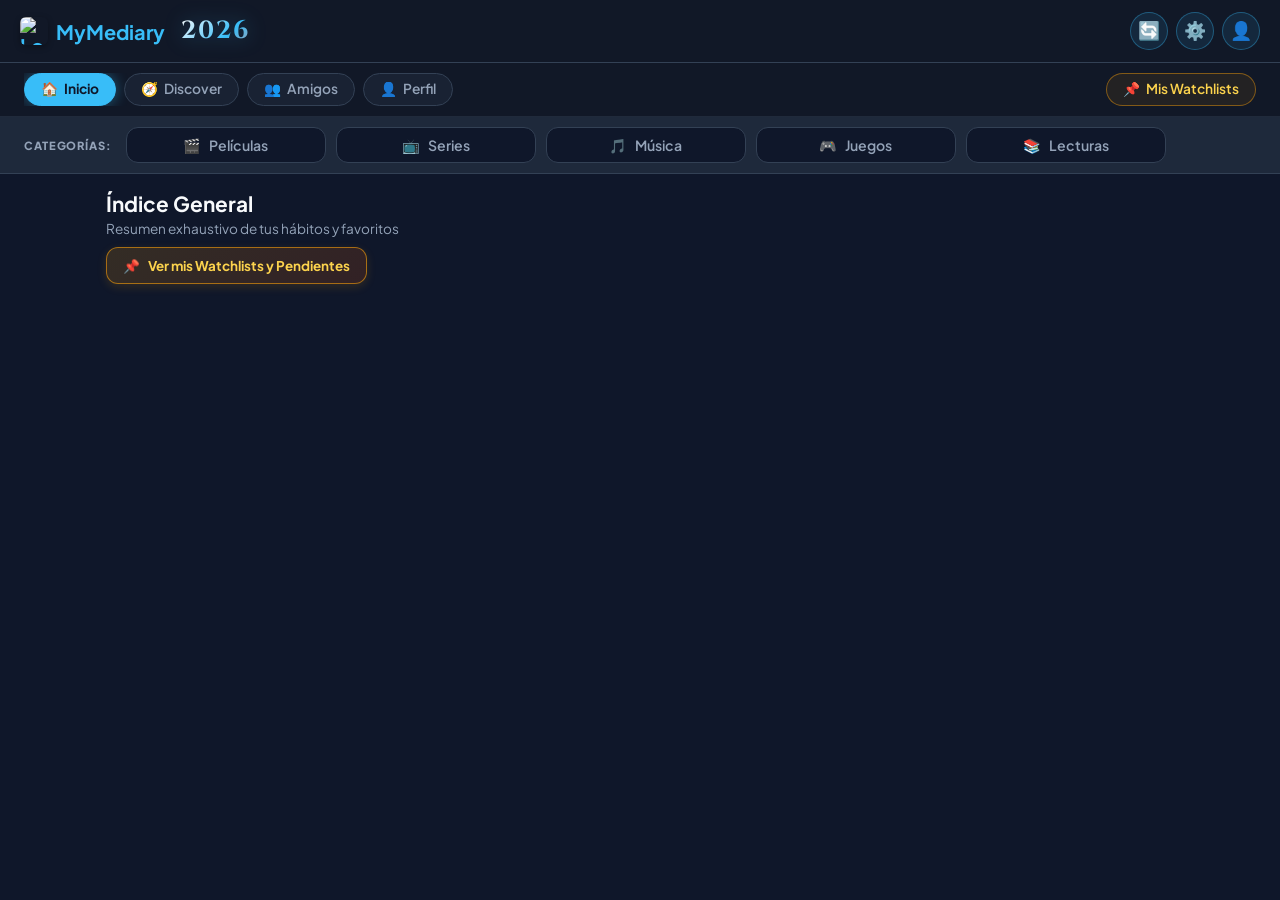
==== commit 71df47de: "fix(search): fix item selection, auto-close on outside click and accelerate search across all catego" ====
--- a/AppScript/Index.html
+++ b/AppScript/Index.html
@@ -9,7 +9,7 @@
 <link rel="icon" type="image/png" sizes="512x512" href="./icon-512.png">
 <link rel="shortcut icon" href="./favicon.ico">
 <link rel="apple-touch-icon" href="./icon-192.png">
-
+<link rel="manifest" href="./manifest.json">
 <meta name="apple-mobile-web-app-capable" content="yes">
 <meta name="apple-mobile-web-app-status-bar-style" content="black-translucent">
 <meta name="apple-mobile-web-app-title" content="MyMediary">
@@ -194,8 +194,8 @@
   <div class="subtabs" id="subtabs-bar"></div>
   <div class="watchlist-dedicated-wrap" id="watchlist-dedicated-box"></div>
 </div>
-<div class="search-box"> <input type="text" id="input-search" class="search-input" placeholder="Buscar título en tiempo real..." oninput="buscarEnVivo(this.value)"> <div id="search-results" class="search-results"></div> </div> <button type="button" class="btn-action-manual" id="btn-trigger-manual" onclick="abrirModalIngresoManual()"><span>✍️</span> <span data-i18n="btn_manual">Ingresar manualmente</span></button>
-</div> <div id="modulo-concierto-manual" class="concierto-box" style="display:none;"> <button type="button" class="btn-close-concierto" title="Cerrar módulo" onclick="cerrarModuloConcierto()">✕</button> <h3 style="color:var(--accent); margin-bottom:12px; font-size:1.1rem;"><span class="emoji-dyn">🎸 </span><span data-i18n="concierto_title">Registrar Concierto / Festival</span></h3>
+<div class="search-row" id="box-buscador-general"> <div class="search-box"> <input type="text" id="input-search" class="search-input" placeholder="Buscar título en tiempo real..." oninput="buscarEnVivo(this.value)"> <div id="search-results" class="search-results"></div> </div> <button type="button" class="btn-action-manual" id="btn-trigger-manual" onclick="abrirModalIngresoManual()"><span>✍️</span> <span data-i18n="btn_manual">Ingresar manualmente</span></button> </div>
+<div id="modulo-concierto-manual" class="concierto-box" style="display:none;"> <button type="button" class="btn-close-concierto" title="Cerrar módulo" onclick="cerrarModuloConcierto()">✕</button> <h3 style="color:var(--accent); margin-bottom:12px; font-size:1.1rem;"><span class="emoji-dyn">🎸 </span><span data-i18n="concierto_title">Registrar Concierto / Festival</span></h3>
 <div class="form-group"> <label data-i18n="concierto_gira">Nombre de la gira o evento:</label> <input type="text" id="concierto-gira" class="form-input" placeholder="Ej: The Eras Tour / Lollapalooza Chile"> </div> <div class="form-group"> <label data-i18n="concierto_tipo_q">¿Fue concierto o festival?:</label> <div style="display:flex; gap:10px;"> <button type="button" class="btn-toggle-tipo active" id="btn-tipo-concierto" onclick="seleccionarTipoEvento('Concierto')"><span class="emoji-dyn">🎤 </span><span data-i18n="concierto_btn_concierto">Concierto</span></button>
 <button type="button" class="btn-toggle-tipo" id="btn-tipo-festival" onclick="seleccionarTipoEvento('Festival')"><span class="emoji-dyn">🎪 </span><span data-i18n="concierto_btn_festival">Festival</span></button> </div> </div> <div class="form-group" style="position:relative;"> <label data-i18n="concierto_buscar_art">Buscar y agregar artistas que tocaron:</label> <input type="text" id="input-buscar-artista-concierto" class="form-input" placeholder="Escribe el nombre del artista..." oninput="buscarArtistaEnVivoConcierto(this.value)">
 <div id="search-results-artistas" class="search-results"></div> </div> <div class="form-group"> <label data-i18n="concierto_agregados">Artistas agregados:</label> <div id="contenedor-artistas-etiquetas" class="artistas-seleccionados-wrap"><span style="color:var(--muted); font-size:.85rem; font-style:italic;" data-i18n="concierto_vacio">No has agregado artistas aún.</span></div>
@@ -601,12 +601,12 @@
 }
 } catch (e) {}
 return res; }, async buscarEnServidor(qRaw, cat, sub) { if (!qRaw || qRaw.trim().length < 2) return []; const qTrim = qRaw.trim(); const cacheKey = `${cat}_${sub || ''}_${qTrim.toLowerCase()}`; if (!SERVER_API._searchMemCache) SERVER_API._searchMemCache = new Map(); if (SERVER_API._searchMemCache.has(cacheKey)) return SERVER_API._searchMemCache.get(cacheKey); const q = encodeURIComponent(qTrim); const _exec = async () => { if (cat === 'Peliculas') {
-const list = ((await getJson_(`https://api.themoviedb.org/3/search/movie?api_key=${TMDB_K}&query=${q}`))?.results || []).slice(0, 6); return await Promise.all(list.map(async m => { const cr = await getJson_(`https://api.themoviedb.org/3/movie/${m.id}/credits?api_key=${TMDB_K}`);
+const list = ((await getJson_(`https://api.themoviedb.org/3/search/movie?api_key=${TMDB_K}&query=${q}`))?.results || []).slice(0, 6); return await Promise.all(list.map(async m => { let dirs = []; try { const cr = await Promise.race([getJson_(`https://api.themoviedb.org/3/movie/${m.id}/credits?api_key=${TMDB_K}`), new Promise(r => setTimeout(() => r(null), 850))]); dirs = (cr?.crew || []).filter(x => x.job === "Director").map(x => x.name); } catch(e){}
 const dirs = (cr?.crew || []).filter(x => x.job === 'Director').map(x => x.name); const noEs = m.original_language !== 'es' && m.original_language !== 'en';
 return { idRef: m.id, tituloOriginal: m.original_title || m.title || '', tituloIngles: (noEs && m.title && m.title !== m.original_title) ? m.title : '', creador: dirs.length ? dirs.join(', ') : 'Director desconocido', anio: m.release_date?.substring(0, 4) || '', sinopsis: m.overview || 'Sin sinopsis disponible.', poster: m.poster_path ? `https://image.tmdb.org/t/p/w500${m.poster_path}` : '' };
 })); }
 if (cat === 'Series') { const list = ((await getJson_(`https://api.tvmaze.com/search/shows?q=${q}`)) || []).slice(0, 6); return await Promise.all(list.map(async it => { const s = it.show;
-const [crew, sList] = await Promise.all([getJson_(`https://api.tvmaze.com/shows/${s.id}/crew`), getJson_(`https://api.tvmaze.com/shows/${s.id}/seasons`)]);
+let crew = null, sList = null; try { [crew, sList] = await Promise.all([Promise.race([getJson_(`https://api.tvmaze.com/shows/${s.id}/crew`), new Promise(r => setTimeout(() => r(null), 850))]), Promise.race([getJson_(`https://api.tvmaze.com/shows/${s.id}/seasons`), new Promise(r => setTimeout(() => r(null), 850))])]); } catch(e){}
 const crs = Array.from(new Set((crew || []).filter(x => x.type === 'Creator' || x.type === 'Showrunner').map(x => x.person?.name).filter(Boolean))); const aIni = s.premiered ? s.premiered.substring(0, 4) : '', aFin = s.ended ? s.ended.substring(0, 4) : (s.status === 'Running' ? 'presente' : '');
 return { idRef: s.id, tituloOriginal: s.name || '', tituloIngles: '', creador: crs.length ? crs.join(', ') : (s.network?.name || 'Showrunner desconocido'), anio: (aIni && aFin && aIni !== aFin) ? `${aIni}-${aFin}` : aIni, totalSeasons: sList?.length || 0, estadoSerie: s.status || '', sinopsis: s.summary ? s.summary.replace(/<[^>]*>?/gm, '') : 'Sin sinopsis disponible.', poster: s.image?.medium || s.image?.original || '' };
 })); }
@@ -622,12 +622,12 @@
 sinopsis: end === 'artist' ? `Seguidores: ${(it.nb_fan || 0).toLocaleString()}` : 'Álbum discográfico', poster: end === 'artist' ? (it.picture_medium || it.picture_big || '') : (it.cover_medium || it.cover_big || '')
 })); }
 if (cat === 'Juegos') { const list = ((await getJson_(`https://api.rawg.io/api/games?key=${RAWG_K}&search=${q}&page_size=6`))?.results || []); return await Promise.all(list.map(async g => { let dev = 'Estudio desarrollador';
-try { const det = await getJson_(`https://api.rawg.io/api/games/${g.id}?key=${RAWG_K}`); if (det?.developers?.length) dev = det.developers.map(d => d.name).join(', '); } catch (e) {}
+try { const det = await Promise.race([getJson_(`https://api.rawg.io/api/games/${g.id}?key=${RAWG_K}`), new Promise(r => setTimeout(() => r(null), 800))]); if (det?.developers?.length) dev = det.developers.map(d => d.name).join(', '); } catch (e) {}
 const plats = (g.platforms || []).map(p => p.platform?.name).slice(0, 3).join(', ');
 return { tituloOriginal: g.name || '', tituloIngles: '', creador: dev, anio: g.released?.substring(0, 4) || '', sinopsis: plats ? `Plataformas: ${plats} | Calificación: ${g.rating || 'N/D'}/5` : 'Videojuego', poster: g.background_image || '' }; })); }
 if (cat === 'Lecturas') { if (sub === 'Mangas' || sub === 'Manga' || sub === 'To Read: Mangas') { const list = ((await getJson_(`https://kitsu.io/api/edge/manga?filter[text]=${q}&page[limit]=6`))?.data || []); return await Promise.all(list.map(async it => {
 const a = it.attributes || {}, titles = a.titles || {}, tRom = titles.en_jp || a.canonicalTitle || '', tEng = titles.en || '', mangakas = []; try { const st = await getJson_(`https://kitsu.io/api/edge/manga/${it.id}/staff`);
-const rel = (st?.data || []).filter(s => /story|art|original|author/i.test(s.attributes?.role || '')); const targets = (rel.length ? rel : (st?.data || [])).slice(0, 2); for (const x of targets) { const p = await getJson_(x.relationships?.person?.links?.related);
+const rel = (st?.data || []).filter(s => /story|art|original|author/i.test(s.attributes?.role || '')); const targets = (rel.length ? rel : (st?.data || [])).slice(0, 2); const pList = await Promise.all(targets.map(x => x.relationships?.person?.links?.related ? Promise.race([getJson_(x.relationships.person.links.related), new Promise(r => setTimeout(() => r(null), 600))]) : Promise.resolve(null))); for (const p of pList) {
 if (p?.data?.attributes?.name && !mangakas.includes(p.data.attributes.name)) mangakas.push(p.data.attributes.name); }
 } catch (e) {}
 return { tituloOriginal: tRom || 'Manga', tituloIngles: (tEng && tEng.toLowerCase() !== tRom.toLowerCase()) ? tEng : '', creador: mangakas.length ? mangakas.join(', ') : 'Mangaka', anio: a.startDate?.substring(0, 4) || '', sinopsis: a.synopsis ? a.synopsis.substring(0, 160) + '...' : 'Manga japonés.', poster: a.posterImage?.medium || a.posterImage?.small || '' };
@@ -1348,7 +1348,7 @@
 box.appendChild(loadingMsg); timerDebounceFav = setTimeout(() => { google.script.run.withSuccessHandler(items => { if (loadingMsg.parentNode) loadingMsg.remove();
 (items || []).forEach(it => { const k = (it.tituloOriginal || '').toLowerCase(); if (vistos.has(k)) return; vistos.add(k); const row = document.createElement('div'); row.className = 'result-item'; row.style.borderRadius = '8px'; row.style.border = '1px dashed var(--border)'; row.innerHTML = ` <img class="result-thumb" src="${it.poster || 'data:image/svg+xml,<svg xmlns=\'http://www.w3.org/2000/svg\' width=\'42\' height=\'60\' fill=\'%23334155\'><rect width=\'100%\' height=\'100%\'/></svg>'}"> <div style="flex:1;"> <div style="font-weight:700; font-size:0.9rem;">${it.tituloOriginal}</div> <div style="font-size:0.78rem; color:var(--muted);">${it.creador || ''} ${it.anio ? '(' + it.anio + ')' : ''} <span style="color:var(--accent);">(Catálogo online)</span></div> </div> <button type="button" class="btn-wl-play" style="max-width:85px;">Elegir 👑</button> `;
 row.onclick = () => asignarFavoritoSubcategoria({ titulo: it.tituloOriginal, creador: it.creador, anio: it.anio, poster: it.poster, calificacion: 5
-}); box.appendChild(row); }); }).buscarEnServidor(q.trim(), cat, sub); }, 380); }
+}); box.appendChild(row); }); }).buscarEnServidor(q.trim(), cat, sub); }, 150); }
 }
 function asignarFavoritoSubcategoria(favObj) { if (!estado.subFavEnEdicion) return; const { cat, sub } = estado.subFavEnEdicion; if (!perfilUsuario.favoritos) perfilUsuario.favoritos = {}; perfilUsuario.favoritos[`${cat}__${sub}`] = favObj;
 guardarPerfilLocal(); renderizarFavoritosPerfil(); cerrarModalSeleccionarFavorito(); google.script.run.guardarPerfilUsuario(perfilUsuario, estado.userEmail); mostrarToastPersonalizado(`👑 "${favObj.titulo}" elegido como favorito de ${sub}`); }
@@ -1723,7 +1723,7 @@
   if (estado.userEmail) { cargarRegistros(); cargarWatchlist(); } else { renderizarStats(); }
   precargarDiscoverEnSegundoPlano(1);
   iniciarLoopAutoActualizacionDiscover();
-  inicializarManejoBotonAtras();
+  inicializarManejoBotonAtras(); inicializarEventosBuscadores();
 };
 const irInicio = (pushNav = true) => {
   if (pushNav) registrarNavegacionApp('inicio');
@@ -1780,7 +1780,7 @@
 btn.innerHTML = `<span class="emoji-dyn">${w.emoji}</span><span>${nom}</span><span class="wl-pill-count">${cant}</span>`; btn.onclick = () => { estado.ultimaWatchlist = { cat: w.cat, sub: w.sub }; cambiarCat(w.cat, w.sub); }; bar.appendChild(btn); }); }
 function actualizarVisibilidadCamposEspeciales() { const c = estado.categoria, s = estado.subcategoria; const esWl = esSubcategoriaWatchlist(s);
 const isCon = c === 'Musica' && (s === 'Conciertos' || s === 'Concierto'); document.getElementById('seccion-historial-contenido').style.display = esWl ? 'none' : 'block'; document.getElementById('seccion-watchlist-contenido').style.display = esWl ? 'block' : 'none';
-document.getElementById('box-buscador-general').style.display = isCon ? 'none' : 'flex'; document.getElementById('modulo-concierto-manual').style.display = isCon ? 'block' : 'none'; if (isCon) limpiarModuloConcierto();
+const bBusc = document.getElementById('box-buscador-general'); if (bBusc) bBusc.style.display = isCon ? 'none' : 'flex'; const mCon = document.getElementById('modulo-concierto-manual'); if (mCon) mCon.style.display = isCon ? 'block' : 'none'; if (isCon) limpiarModuloConcierto();
 const esTemp = c === 'Series' && (s === 'Temporadas' || s.includes('Temporada')); document.getElementById('grupo-temporada').style.display = esTemp ? 'block' : 'none';
 if (!esTemp) { document.getElementById('input-temporada-num').value = ''; document.getElementById('chk-temporada-unica').checked = false; }
 const admiteRw = subAdmiteRewatch(c, s); const boxRw = document.getElementById('grupo-rewatch-checkbox'); if (boxRw) { boxRw.style.display = admiteRw ? 'block' : 'none'; document.getElementById('chk-es-rewatch').checked = false; }
@@ -1933,13 +1933,51 @@
 function seleccionarTipoEvento(tVal) { estado.tipoEventoConcierto = tVal; document.getElementById('btn-tipo-concierto').classList.toggle('active', tVal === 'Concierto'); document.getElementById('btn-tipo-festival').classList.toggle('active', tVal === 'Festival'); }
 function limpiarModuloConcierto() { document.getElementById('concierto-gira').value = ''; document.getElementById('input-buscar-artista-concierto').value = '';
 document.getElementById('search-results-artistas').style.display = 'none'; estado.artistasConciertoSeleccionados = []; renderizarEtiquetasArtistas(); }
-const cerrarModuloConcierto = () => { document.getElementById('modulo-concierto-manual').style.display = 'none'; limpiarModuloConcierto(); }; function buscarArtistaEnVivoConcierto(q) { clearTimeout(timerDebounceArtista); const res = document.getElementById('search-results-artistas');
-if (!q || q.trim().length < 2) { res.style.display = 'none'; return; }
-res.innerHTML = '<div style="padding:12px; color:var(--muted); font-size:.85rem;">Buscando artista... ⏳</div>'; res.style.display = 'block'; timerDebounceArtista = setTimeout(() => { google.script.run.withSuccessHandler(items => { res.innerHTML = ''; if (!items?.length) {
-res.innerHTML = `<div style="padding:12px; color:var(--muted); font-size:.85rem;">No encontrado. <button type="button" class="btn-manual" onclick="agregarArtistaManualConcierto('${encodeURIComponent(q.trim())}')">+ Agregar "${q.trim()}"</button></div>`; return; }
-const frag = document.createDocumentFragment(); items.forEach(a => { const d = document.createElement('div'); d.className = 'result-item';
-d.innerHTML = `<img class="result-thumb" style="width:36px; height:36px; border-radius:50%;" src="${a.poster||'data:image/svg+xml,<svg xmlns=\'http://www.w3.org/2000/svg\' width=\'36\' height=\'36\' fill=\'%23334155\'><circle cx=\'18\' cy=\'18\' r=\'18\'/></svg>'}"><div><div style="font-weight:600; font-size:.9rem;">${a.tituloOriginal}</div><div style="font-size:.75rem; color:var(--muted);">${a.sinopsis||'Artista'}</div></div>`;
-d.onclick = () => { agregarArtistaConcierto(a.tituloOriginal, a.poster); res.style.display = 'none'; document.getElementById('input-buscar-artista-concierto').value = ''; }; frag.appendChild(d); }); res.appendChild(frag); }).buscarEnServidor(q.trim(), 'Musica', 'Artistas/Grupos'); }, 240); }
+const _CLIENT_ARTISTA_CACHE = new Map();
+function buscarArtistaEnVivoConcierto(q) {
+  clearTimeout(timerDebounceArtista);
+  const res = document.getElementById('search-results-artistas');
+  if (!q || q.trim().length < 2) { res.style.display = 'none'; return; }
+  const qClean = q.trim().toLowerCase();
+  if (_CLIENT_ARTISTA_CACHE.has(qClean)) {
+    renderizarResultadosArtistasConcierto(_CLIENT_ARTISTA_CACHE.get(qClean), q);
+    return;
+  }
+  res.innerHTML = '<div style="padding:12px; color:var(--muted); font-size:.85rem;">Buscando artista... â³</div>';
+  res.style.display = 'block';
+  timerDebounceArtista = setTimeout(() => {
+    google.script.run.withSuccessHandler(items => {
+      if (items && items.length && _CLIENT_ARTISTA_CACHE.size < 300) _CLIENT_ARTISTA_CACHE.set(qClean, items);
+      renderizarResultadosArtistasConcierto(items, q);
+    }).buscarEnServidor(q.trim(), 'Musica', 'Artistas/Grupos');
+  }, 120);
+}
+function renderizarResultadosArtistasConcierto(items, q) {
+  const res = document.getElementById('search-results-artistas');
+  if (!res) return;
+  res.innerHTML = '';
+  if (!items?.length) {
+    res.innerHTML = `<div style="padding:12px; color:var(--muted); font-size:.85rem;">No encontrado. <button type="button" class="btn-manual" onclick="agregarArtistaManualConcierto('${encodeURIComponent(q.trim())}')">+ Agregar "${q.trim()}"</button></div>`;
+    res.style.display = 'block';
+    return;
+  }
+  const frag = document.createDocumentFragment();
+  items.forEach(a => {
+    const d = document.createElement('div');
+    d.className = 'result-item';
+    d.innerHTML = `<img class="result-thumb" style="width:36px; height:36px; border-radius:50%;" src="${a.poster||'data:image/svg+xml,<svg xmlns=\'http://www.w3.org/2000/svg\' width=\'36\' height=\'36\' fill=\'%23334155\'><circle cx=\'18\' cy=\'18\' r=\'18\'/></svg>'}"><div><div style="font-weight:600; font-size:.9rem;">${a.tituloOriginal}</div><div style="font-size:.75rem; color:var(--muted);">${a.sinopsis||'Artista'}</div></div>`;
+    d.onclick = e => {
+      e.stopPropagation();
+      agregarArtistaConcierto(a.tituloOriginal, a.poster);
+      res.style.display = 'none';
+      document.getElementById('input-buscar-artista-concierto').value = '';
+    };
+    frag.appendChild(d);
+  });
+  res.appendChild(frag);
+  res.style.display = 'block';
+}
+const cerrarModuloConcierto = () => { document.getElementById('modulo-concierto-manual').style.display = 'none'; limpiarModuloConcierto(); };
 const agregarArtistaManualConcierto = qEnc => { agregarArtistaConcierto(decodeURIComponent(qEnc), ''); document.getElementById('search-results-artistas').style.display = 'none'; document.getElementById('input-buscar-artista-concierto').value = ''; };
 function agregarArtistaConcierto(n, f) { if (!estado.artistasConciertoSeleccionados.some(x => x.nombre.toLowerCase() === n.toLowerCase())) { estado.artistasConciertoSeleccionados.push({ nombre: n, foto: f }); renderizarEtiquetasArtistas(); }
 }
@@ -1950,15 +1988,71 @@
 function prepararFormularioConcierto() { const g = document.getElementById('concierto-gira').value.trim(); if (!g) return alert('Por favor ingresa el nombre de la gira o festival.');
 if (!estado.artistasConciertoSeleccionados.length) return alert('Por favor agrega al menos un artista usando el buscador.'); const cStr = estado.artistasConciertoSeleccionados.map(a => a.nombre).join(', ');
 seleccionarItem({ tituloOriginal: g, tituloIngles: '', creador: cStr, anio: '2026', sinopsis: `Evento: ${estado.tipoEventoConcierto} | Artistas: ${cStr}`, poster: estado.artistasConciertoSeleccionados[0].foto || '' }); }
-let _searchRequestId = 0; const _CLIENT_SEARCH_CACHE = new Map(); function buscarEnVivo(q) { clearTimeout(timerDebounce); const res = document.getElementById('search-results'); estado.ultimoTerminoBuscado = q; if (!q || q.trim().length < 2) { res.style.display = 'none'; return; } const qClean = q.trim().toLowerCase(); const cacheKey = `${estado.categoria}_${estado.subcategoria || ''}_${qClean}`; if (_CLIENT_SEARCH_CACHE.has(cacheKey)) { mostrarResultadosBuscador(_CLIENT_SEARCH_CACHE.get(cacheKey)); return; }
-res.innerHTML = '<div style="padding:14px; color:var(--muted); font-size:.9rem;">Buscando... ⏳</div>'; res.style.display = 'block'; const currentReqId = ++_searchRequestId; timerDebounce = setTimeout(() => {
-google.script.run.withSuccessHandler(items => { if (currentReqId === _searchRequestId) { if (items && items.length && _CLIENT_SEARCH_CACHE.size < 350) _CLIENT_SEARCH_CACHE.set(cacheKey, items); mostrarResultadosBuscador(items); } }).buscarEnServidor(q.trim(), estado.categoria, estado.subcategoria); }, 240); }
-function mostrarResultadosBuscador(items) { const res = document.getElementById('search-results'); res.innerHTML = ''; const esWl = esSubcategoriaWatchlist(estado.subcategoria); if (!items?.length) {
-res.innerHTML = `<div style="padding:14px; color:var(--muted); font-size:.9rem; text-align:center;">No se encontraron coincidencias.<br><button type="button" class="btn-action-manual" style="margin-top:8px;" onclick="abrirModalIngresoManual(estado.ultimoTerminoBuscado)">✍️ ${t('btn_manual')}</button></div>`;
-return; }
-const frag = document.createDocumentFragment(); items.forEach(it => { const d = document.createElement('div'); d.className = 'result-item';
-d.innerHTML = `<img class="result-thumb" loading="lazy" src="${it.poster||'data:image/svg+xml,<svg xmlns=\'http://www.w3.org/2000/svg\' width=\'45\' height=\'65\' fill=\'%23334155\'><rect width=\'100%\' height=\'100%\'/></svg>'}" onerror="this.onerror=null;this.src='data:image/svg+xml,<svg xmlns=\\'http://www.w3.org/2000/svg\\' width=\\'45\\' height=\\'65\\' fill=\\'%23334155\\'><rect width=\\'100%\\' height=\\'100%\\'/></svg>'"><div style="flex:1;"><div style="font-weight:600;">${it.tituloOriginal}</div>${it.tituloIngles ? `<div style="font-size:.78rem; color:var(--muted); font-style:italic;">(${it.tituloIngles})</div>` : ''}<div style="font-size:.8rem; color:var(--muted);">${it.creador} ${it.anio ? '('+it.anio+')' : ''}</div>${obtenerBadgeAmigoActividad(it.tituloOriginal || it.titulo, estado.categoria)}</div>${esWl ? `<button type="button" class="btn-wl-play" style="max-width:90px;" onclick="event.stopPropagation(); agregarAWatchlistDirecto(${JSON.stringify(it).replace(/"/g, '&quot;')})">+ Lista</button>` : ''}`;
-d.onclick = () => { if (esWl) agregarAWatchlistDirecto(it); else seleccionarItem(it); }; frag.appendChild(d); }); res.appendChild(frag); }
+let _searchRequestId = 0;
+const _CLIENT_SEARCH_CACHE = new Map();
+function buscarEnVivo(q) {
+  clearTimeout(timerDebounce);
+  const res = document.getElementById('search-results');
+  estado.ultimoTerminoBuscado = q;
+  if (!q || q.trim().length < 2) { res.style.display = 'none'; return; }
+  const qClean = q.trim().toLowerCase();
+  const cacheKey = `${estado.categoria}_${estado.subcategoria || ''}_${qClean}`;
+  if (_CLIENT_SEARCH_CACHE.has(cacheKey)) {
+    mostrarResultadosBuscador(_CLIENT_SEARCH_CACHE.get(cacheKey));
+    return;
+  }
+  if (qClean.length >= 3) {
+    for (let len = qClean.length - 1; len >= 2; len--) {
+      const pKey = `${estado.categoria}_${estado.subcategoria || ''}_${qClean.slice(0, len)}`;
+      if (_CLIENT_SEARCH_CACHE.has(pKey)) {
+        const match = (_CLIENT_SEARCH_CACHE.get(pKey) || []).filter(it => (it.tituloOriginal || it.titulo || '').toLowerCase().includes(qClean) || (it.creador || '').toLowerCase().includes(qClean));
+        if (match.length) {
+          mostrarResultadosBuscador(match);
+          break;
+        }
+      }
+    }
+  }
+  if (res.style.display !== 'block') {
+    res.innerHTML = '<div style="padding:14px; color:var(--muted); font-size:.9rem;">Buscando... â³</div>';
+    res.style.display = 'block';
+  }
+  const currentReqId = ++_searchRequestId;
+  timerDebounce = setTimeout(() => {
+    google.script.run.withSuccessHandler(items => {
+      if (currentReqId === _searchRequestId) {
+        if (items && items.length && _CLIENT_SEARCH_CACHE.size < 400) _CLIENT_SEARCH_CACHE.set(cacheKey, items);
+        mostrarResultadosBuscador(items);
+      }
+    }).buscarEnServidor(q.trim(), estado.categoria, estado.subcategoria);
+  }, 120);
+}
+function mostrarResultadosBuscador(items) {
+  const res = document.getElementById('search-results');
+  if (!res) return;
+  res.innerHTML = '';
+  const esWl = esSubcategoriaWatchlist(estado.subcategoria);
+  if (!items?.length) {
+    res.innerHTML = `<div style="padding:14px; color:var(--muted); font-size:.9rem; text-align:center;">No se encontraron coincidencias.<br><button type="button" class="btn-action-manual" style="margin-top:8px;" onclick="abrirModalIngresoManual(estado.ultimoTerminoBuscado)">âœï¸ ${t('btn_manual')}</button></div>`;
+    res.style.display = 'block';
+    return;
+  }
+  const frag = document.createDocumentFragment();
+  items.forEach(it => {
+    const d = document.createElement('div');
+    d.className = 'result-item';
+    d.setAttribute('role', 'button');
+    d.innerHTML = `<img class="result-thumb" loading="lazy" src="${it.poster||'data:image/svg+xml,<svg xmlns=\'http://www.w3.org/2000/svg\' width=\'45\' height=\'65\' fill=\'%23334155\'><rect width=\'100%\' height=\'100%\'/></svg>'}" onerror="this.onerror=null;this.src='data:image/svg+xml,<svg xmlns=\\'http://www.w3.org/2000/svg\\' width=\\'45\\' height=\\'65\\' fill=\\'%23334155\\'><rect width=\\'100%\\' height=\\'100%\\'/></svg>'"><div style="flex:1;"><div style="font-weight:600;">${it.tituloOriginal || it.titulo || ''}</div>${it.tituloIngles ? `<div style="font-size:.78rem; color:var(--muted); font-style:italic;">(${it.tituloIngles})</div>` : ''}<div style="font-size:.8rem; color:var(--muted);">${it.creador || ''} ${it.anio ? '('+it.anio+')' : ''}</div>${obtenerBadgeAmigoActividad(it.tituloOriginal || it.titulo, estado.categoria)}</div>${esWl ? `<button type="button" class="btn-wl-play" style="max-width:90px;" onclick="event.stopPropagation(); agregarAWatchlistDirecto(${JSON.stringify(it).replace(/"/g, '&quot;')})">+ Lista</button>` : ''}`;
+    d.onclick = e => {
+      e.stopPropagation();
+      if (esWl) agregarAWatchlistDirecto(it);
+      else seleccionarItem(it);
+    };
+    frag.appendChild(d);
+  });
+  res.appendChild(frag);
+  res.style.display = 'block';
+}
 function abrirModalIngresoManual(tIni = '') { const c = estado.categoria, s = estado.subcategoria; let lbl = t('manual_lbl_creador'); if (c === 'Peliculas') lbl = 'Director(es):'; else if (c === 'Series') lbl = 'Showrunner(s) / Creator(s):';
 else if (c === 'Musica') lbl = (s === 'Discos' || s === 'Disco') ? 'Artista / Banda:' : 'Artista / Grupo:'; else if (c === 'Juegos') lbl = 'Developer Studio(s):';
 else if (c === 'Lecturas') lbl = (s === 'Mangas' || s === 'Manga' || s === 'To Read: Mangas') ? 'Mangaka(s):' : ((s === 'Cómics' || s === 'Cómic' || s === 'To Read: Cómics') ? 'Writer(s) / Artist(s):' : 'Author(s):');
@@ -1970,14 +2064,60 @@
 btn.textContent = 'Buscando portada... 🎨'; btn.disabled = true; const finish = p => { btn.textContent = txt; btn.disabled = false; cerrarModalManual(); const obj = { tituloOriginal: tit, tituloIngles: sub, creador: cr, anio: anio, sinopsis: 'Registro manual.', poster: p || '' };
 if (esSubcategoriaWatchlist(estado.subcategoria)) { agregarAWatchlistDirecto(obj); } else { seleccionarItem(obj); }
 }; google.script.run .withSuccessHandler(p => finish(p)) .withFailureHandler(() => finish('')) .buscarPortadaGenerica(tit, cr, estado.categoria); }
-function seleccionarItem(it) { estado.seleccionado = it; document.getElementById('search-results').style.display = 'none'; document.getElementById('input-search').value = ''; document.getElementById('form-titulo').innerHTML = `<strong>${it.tituloOriginal}</strong>`;
-const sEl = document.getElementById('form-subtitulo'); sEl.textContent = (it.tituloIngles && it.tituloIngles !== it.tituloOriginal) ? `(${it.tituloIngles})` : ''; sEl.style.display = sEl.textContent ? 'block' : 'none';
-document.getElementById('form-creador-anio').textContent = `(${it.creador}${it.anio ? ', ' + it.anio : ''})`; document.getElementById('form-sinopsis').textContent = it.sinopsis || ''; const fAmAct = document.getElementById('form-amigos-actividad'); if (fAmAct) { const b = obtenerBadgeAmigoActividad(it.tituloOriginal || it.titulo, estado.categoria); fAmAct.innerHTML = b; fAmAct.style.display = b ? 'block' : 'none'; }
-document.getElementById('form-poster').src = it.poster || 'data:image/svg+xml,<svg xmlns=\'http://www.w3.org/2000/svg\' width=\'110\' height=\'160\' fill=\'%23334155\'><rect width=\'100%\' height=\'100%\'/></svg>';
-document.getElementById('chk-no-fecha').checked = false; toggleSinFecha(false); if (fpInicio) fpInicio.clear(); if (fpFin) fpFin.clear();
-['input-comentario','input-temporada-num','input-arco','input-numeros-abarcados','input-horas-jugadas'].forEach(id => { const el = document.getElementById(id); if (el) el.value = ''; });
-document.getElementById('chk-temporada-unica').checked = false; const chkRw = document.getElementById('chk-es-rewatch'); if (chkRw) chkRw.checked = false;
-actualizarVisibilidadCamposEspeciales(); configurarFormularioFechas(); crearEstrellasInteractivas(); document.getElementById('detail-form').style.display = 'block'; if (window.innerWidth <= 768) document.getElementById('detail-form').scrollIntoView({ behavior: 'smooth', block: 'start' }); }
+function seleccionarItem(it) {
+  if (!it) return;
+  try {
+    estado.seleccionado = it;
+    const resBox = document.getElementById('search-results');
+    if (resBox) resBox.style.display = 'none';
+    const inSearch = document.getElementById('input-search');
+    if (inSearch) inSearch.value = '';
+    const formTit = document.getElementById('form-titulo');
+    if (formTit) formTit.innerHTML = `<strong>${it.tituloOriginal || it.titulo || ''}</strong>`;
+    const sEl = document.getElementById('form-subtitulo');
+    if (sEl) {
+      sEl.textContent = (it.tituloIngles && it.tituloIngles !== it.tituloOriginal) ? `(${it.tituloIngles})` : '';
+      sEl.style.display = sEl.textContent ? 'block' : 'none';
+    }
+    const crAnio = document.getElementById('form-creador-anio');
+    if (crAnio) crAnio.textContent = `(${it.creador || ''}${it.anio ? ', ' + it.anio : ''})`;
+    const sinEl = document.getElementById('form-sinopsis');
+    if (sinEl) sinEl.textContent = it.sinopsis || '';
+    const fAmAct = document.getElementById('form-amigos-actividad');
+    if (fAmAct) {
+      const b = obtenerBadgeAmigoActividad(it.tituloOriginal || it.titulo, estado.categoria);
+      fAmAct.innerHTML = b;
+      fAmAct.style.display = b ? 'block' : 'none';
+    }
+    const formPost = document.getElementById('form-poster');
+    if (formPost) formPost.src = it.poster || 'data:image/svg+xml,<svg xmlns=\'http://www.w3.org/2000/svg\' width=\'110\' height=\'160\' fill=\'%23334155\'><rect width=\'100%\' height=\'100%\'/></svg>';
+    const chkNoF = document.getElementById('chk-no-fecha');
+    if (chkNoF) chkNoF.checked = false;
+    toggleSinFecha(false);
+    if (fpInicio) fpInicio.clear();
+    if (fpFin) fpFin.clear();
+    ['input-comentario','input-temporada-num','input-arco','input-numeros-abarcados','input-horas-jugadas'].forEach(id => {
+      const el = document.getElementById(id);
+      if (el) el.value = '';
+    });
+    const chkTempU = document.getElementById('chk-temporada-unica');
+    if (chkTempU) chkTempU.checked = false;
+    const chkRw = document.getElementById('chk-es-rewatch');
+    if (chkRw) chkRw.checked = false;
+    actualizarVisibilidadCamposEspeciales();
+    configurarFormularioFechas();
+    crearEstrellasInteractivas();
+    const dForm = document.getElementById('detail-form');
+    if (dForm) {
+      dForm.style.display = 'block';
+      if (window.innerWidth <= 768) dForm.scrollIntoView({ behavior: 'smooth', block: 'start' });
+    }
+  } catch (err) {
+    console.error('Error al seleccionar item:', err);
+    const dForm = document.getElementById('detail-form');
+    if (dForm) dForm.style.display = 'block';
+  }
+}
 function ocultarFormulario() { document.getElementById('detail-form').style.display = 'none'; estado.seleccionado = null; }
 function crearEstrellasInteractivas() { estado.calificacion = 0; actualizarDisplayEstrellas(0); }
 function actualizarDisplayEstrellas(val) { const box = document.getElementById('rating-stars'); box.innerHTML = ''; for (let i = 1; i <= 5; i++) { const s = document.createElement('span'); s.className = `star-box ${val >= i ? 'full' : (val >= i - 0.5 ? 'half' : '')}`;
@@ -2233,6 +2373,47 @@
 document.getElementById('modal-contenido').innerHTML = `<div><textarea id="edit-comentario-txt" class="comment-box" style="min-height:110px;" placeholder="Escribe tu reseña...">${reg.comentario || ''}</textarea></div>`;
 document.getElementById('btn-modal-confirmar').onclick = () => { const nCom = asegurarPuntoFinal(document.getElementById('edit-comentario-txt').value); cerrarModal(); google.script.run .withSuccessHandler(res => { if (res.exito) cargarRegistros(); }) .actualizarRegistro(id, { comentario: nCom }, estado.userEmail); };
 document.getElementById('modal-edicion').style.display = 'flex'; }
+
+// === AUTO-CIERRE AL TOCAR FUERA Y RE-APERTURA INTELIGENTE DE BUSCADORES ===
+function inicializarEventosBuscadores() {
+  const manejarCierreFuera = e => {
+    // 1. Buscador general de categorÃ­as / subcategorÃ­as / watchlists
+    const resGen = document.getElementById('search-results');
+    if (resGen && resGen.style.display !== 'none') {
+      if (!e.target.closest('.search-box')) {
+        resGen.style.display = 'none';
+        // Deja intacto lo que el usuario haya escrito en input-search
+      }
+    }
+    // 2. Buscador de artistas en mÃ³dulo de conciertos
+    const resArt = document.getElementById('search-results-artistas');
+    if (resArt && resArt.style.display !== 'none') {
+      const contArt = document.getElementById('input-buscar-artista-concierto')?.closest('.form-group');
+      if (!e.target.closest('#search-results-artistas') && !e.target.closest('#input-buscar-artista-concierto') && !(contArt && contArt.contains(e.target))) {
+        resArt.style.display = 'none';
+        // Deja intacto lo que el usuario haya escrito en input-buscar-artista-concierto
+      }
+    }
+  };
+  document.addEventListener('click', manejarCierreFuera);
+  document.addEventListener('touchstart', manejarCierreFuera, { passive: true });
+
+  const inSearch = document.getElementById('input-search');
+  if (inSearch) {
+    inSearch.addEventListener('focus', () => {
+      const v = inSearch.value.trim();
+      if (v.length >= 2) buscarEnVivo(v);
+    });
+  }
+  const inArt = document.getElementById('input-buscar-artista-concierto');
+  if (inArt) {
+    inArt.addEventListener('focus', () => {
+      const v = inArt.value.trim();
+      if (v.length >= 2) buscarArtistaEnVivoConcierto(v);
+    });
+  }
+}
+inicializarEventosBuscadores();
 </script>
 </body>
 </html>
